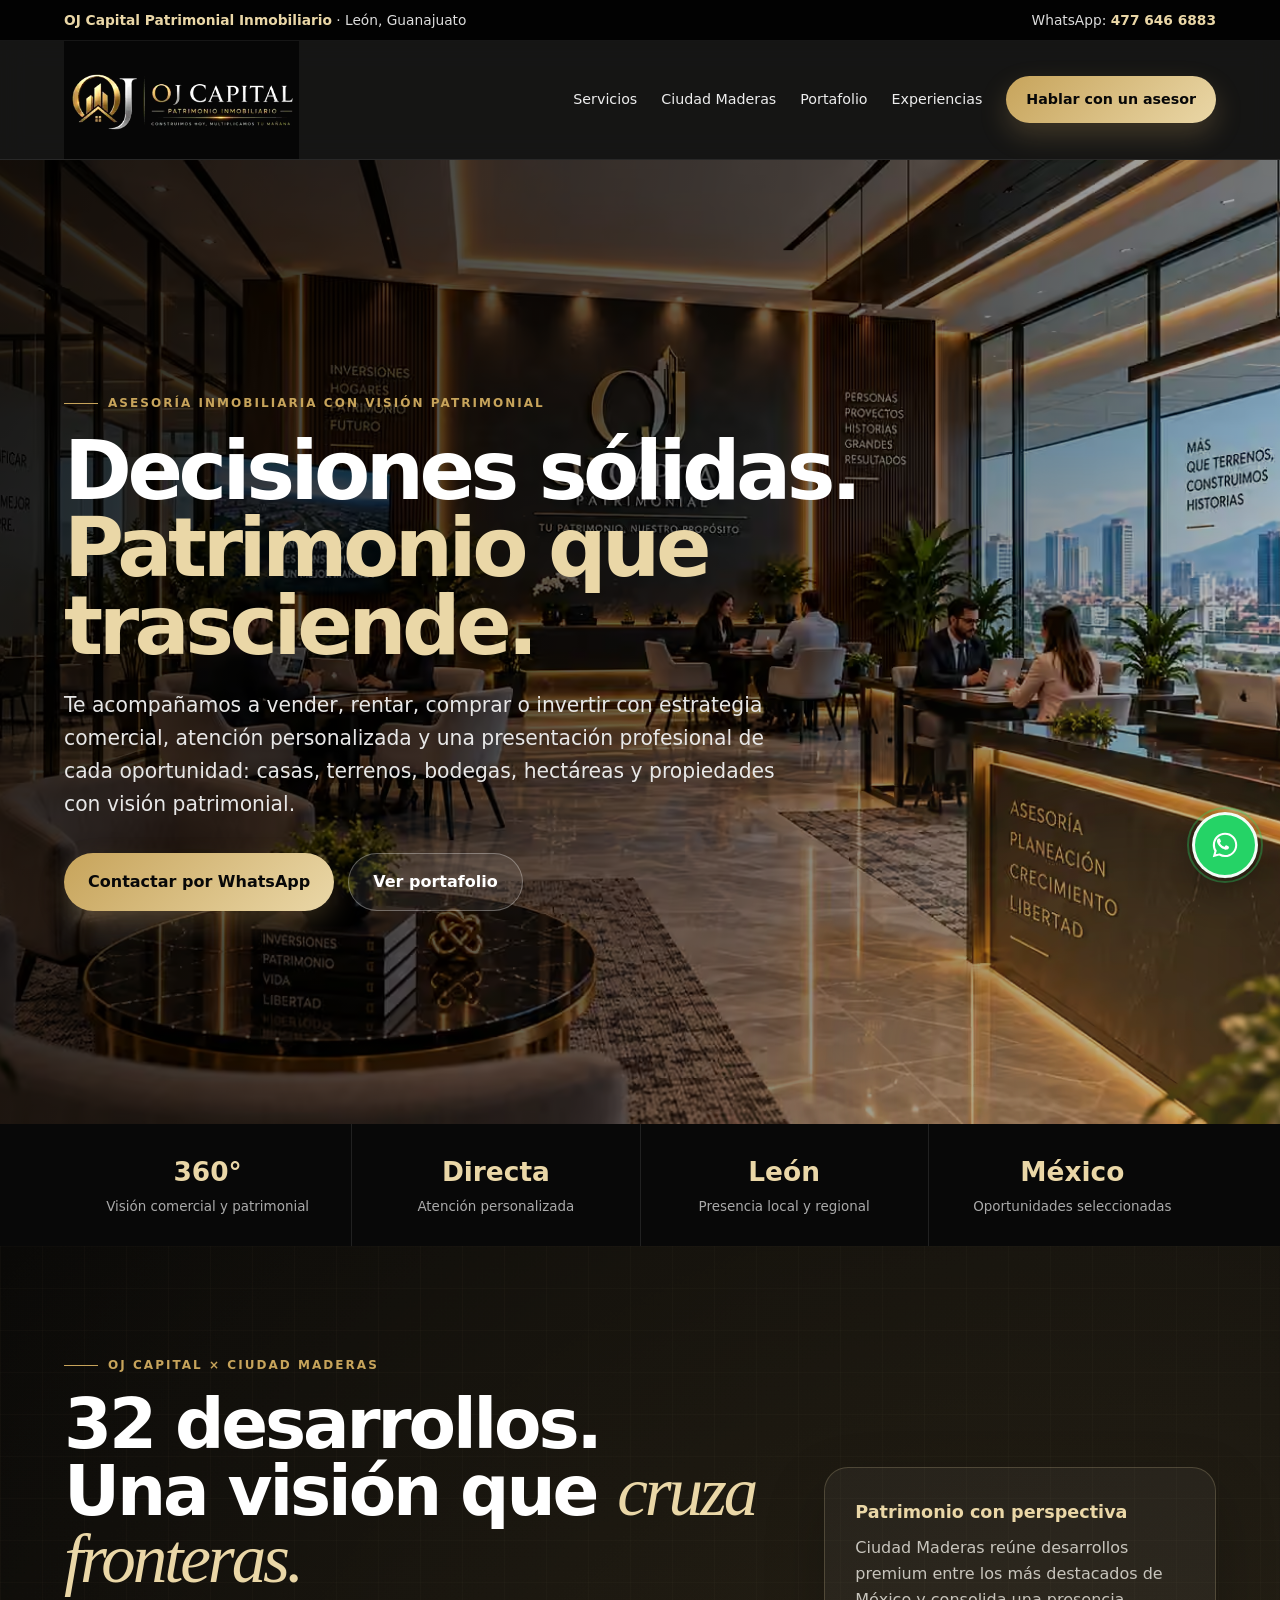
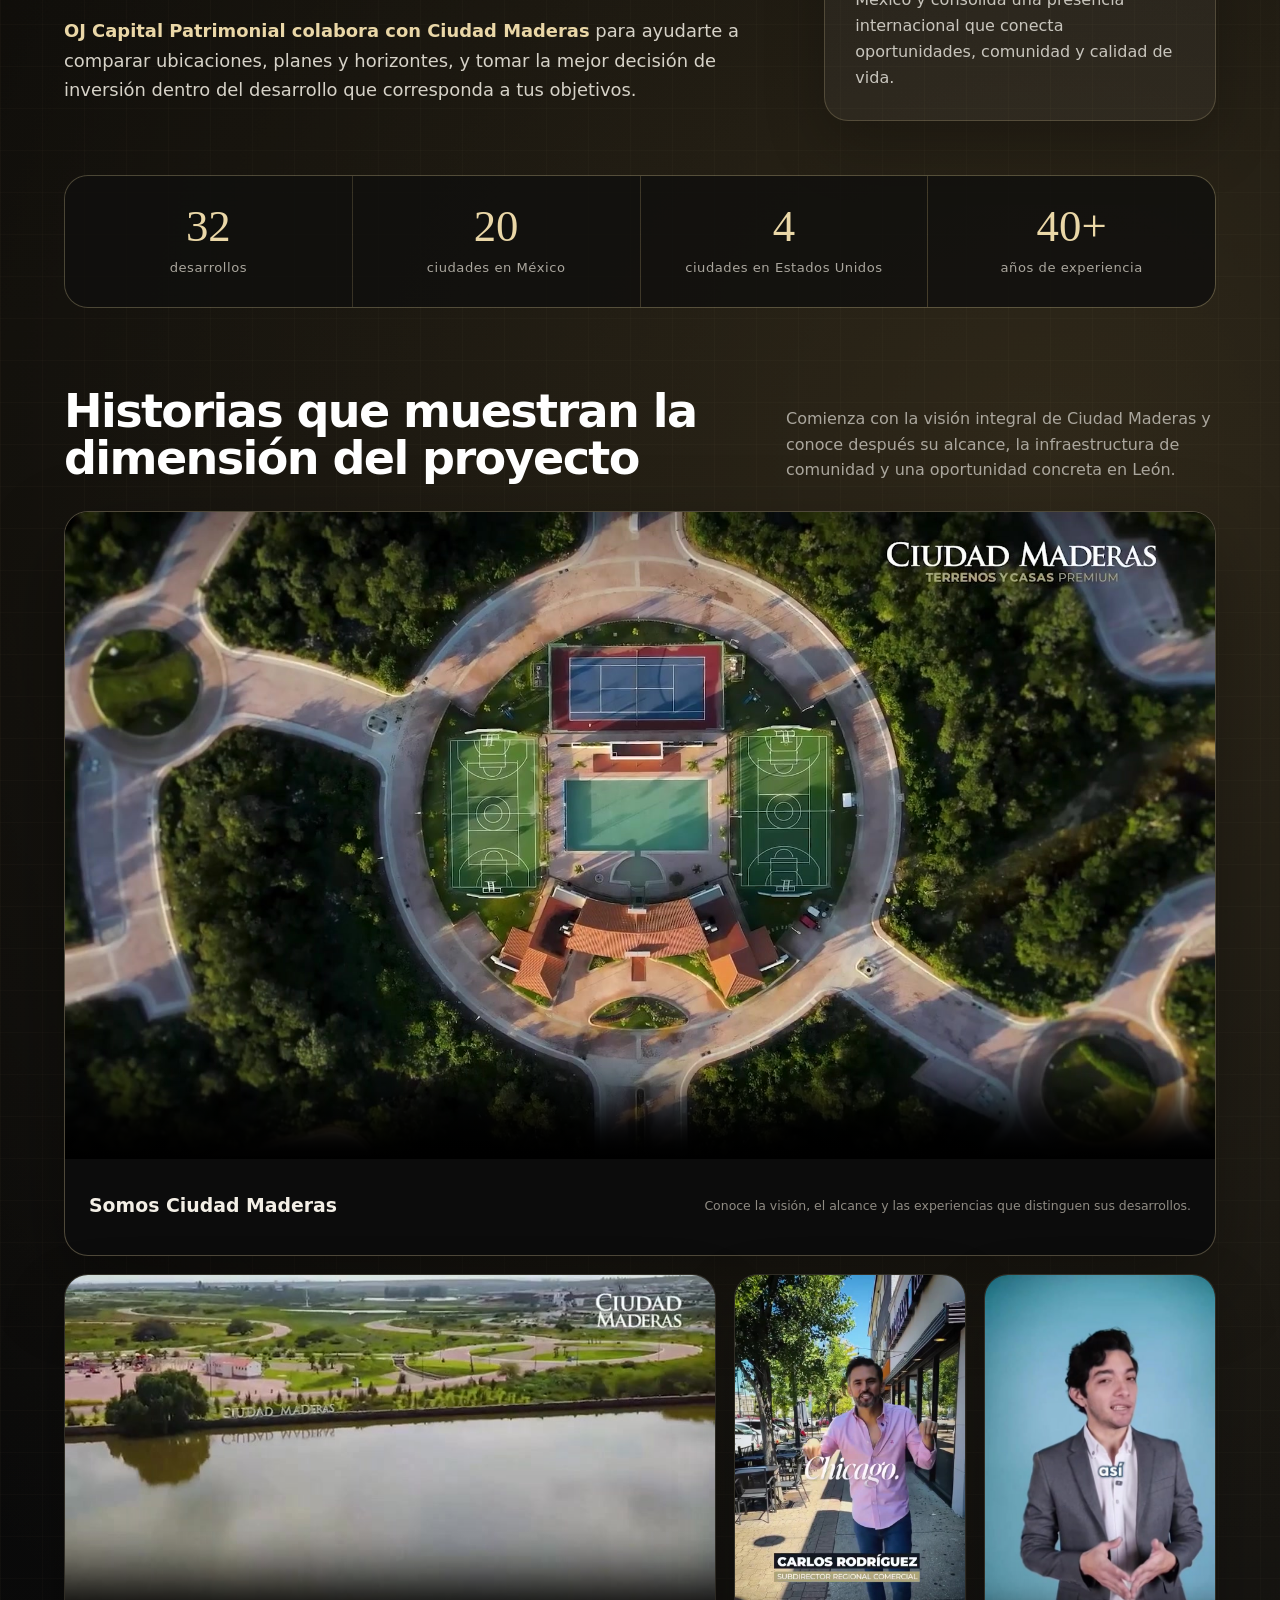
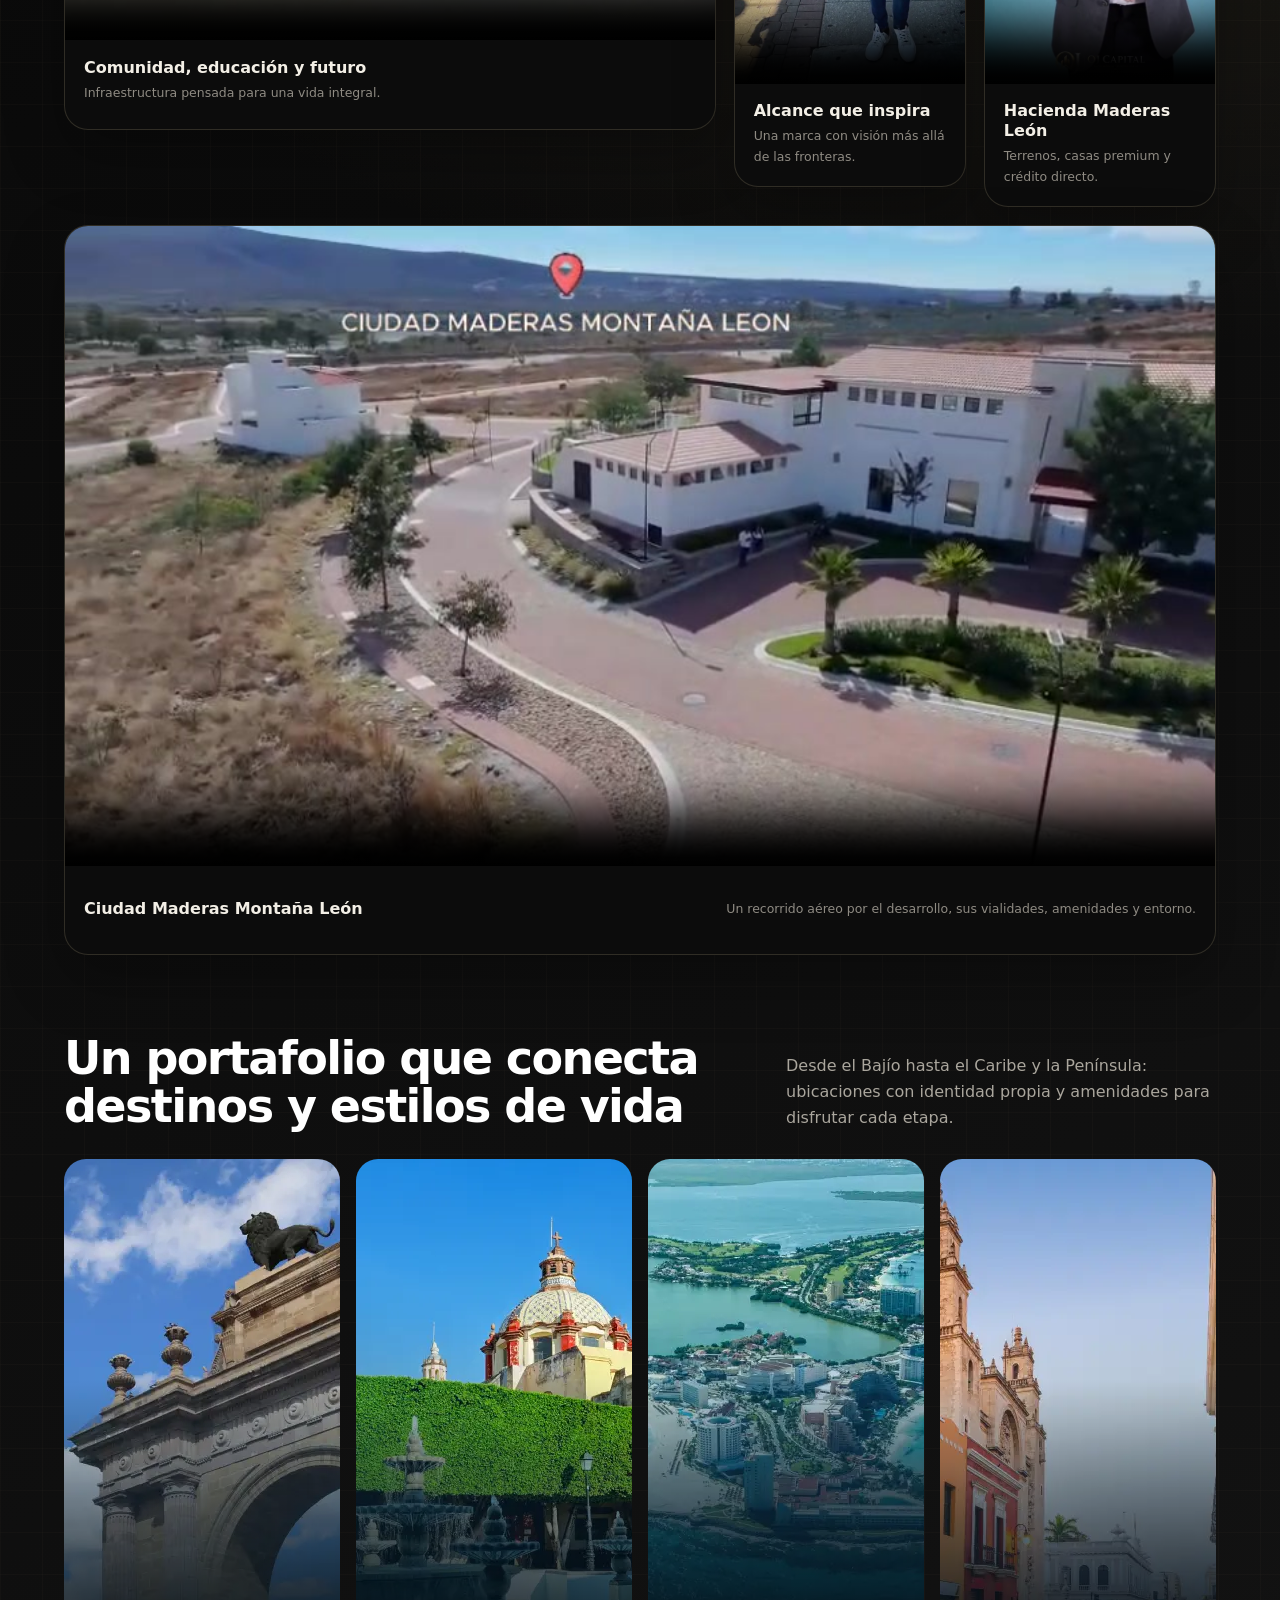
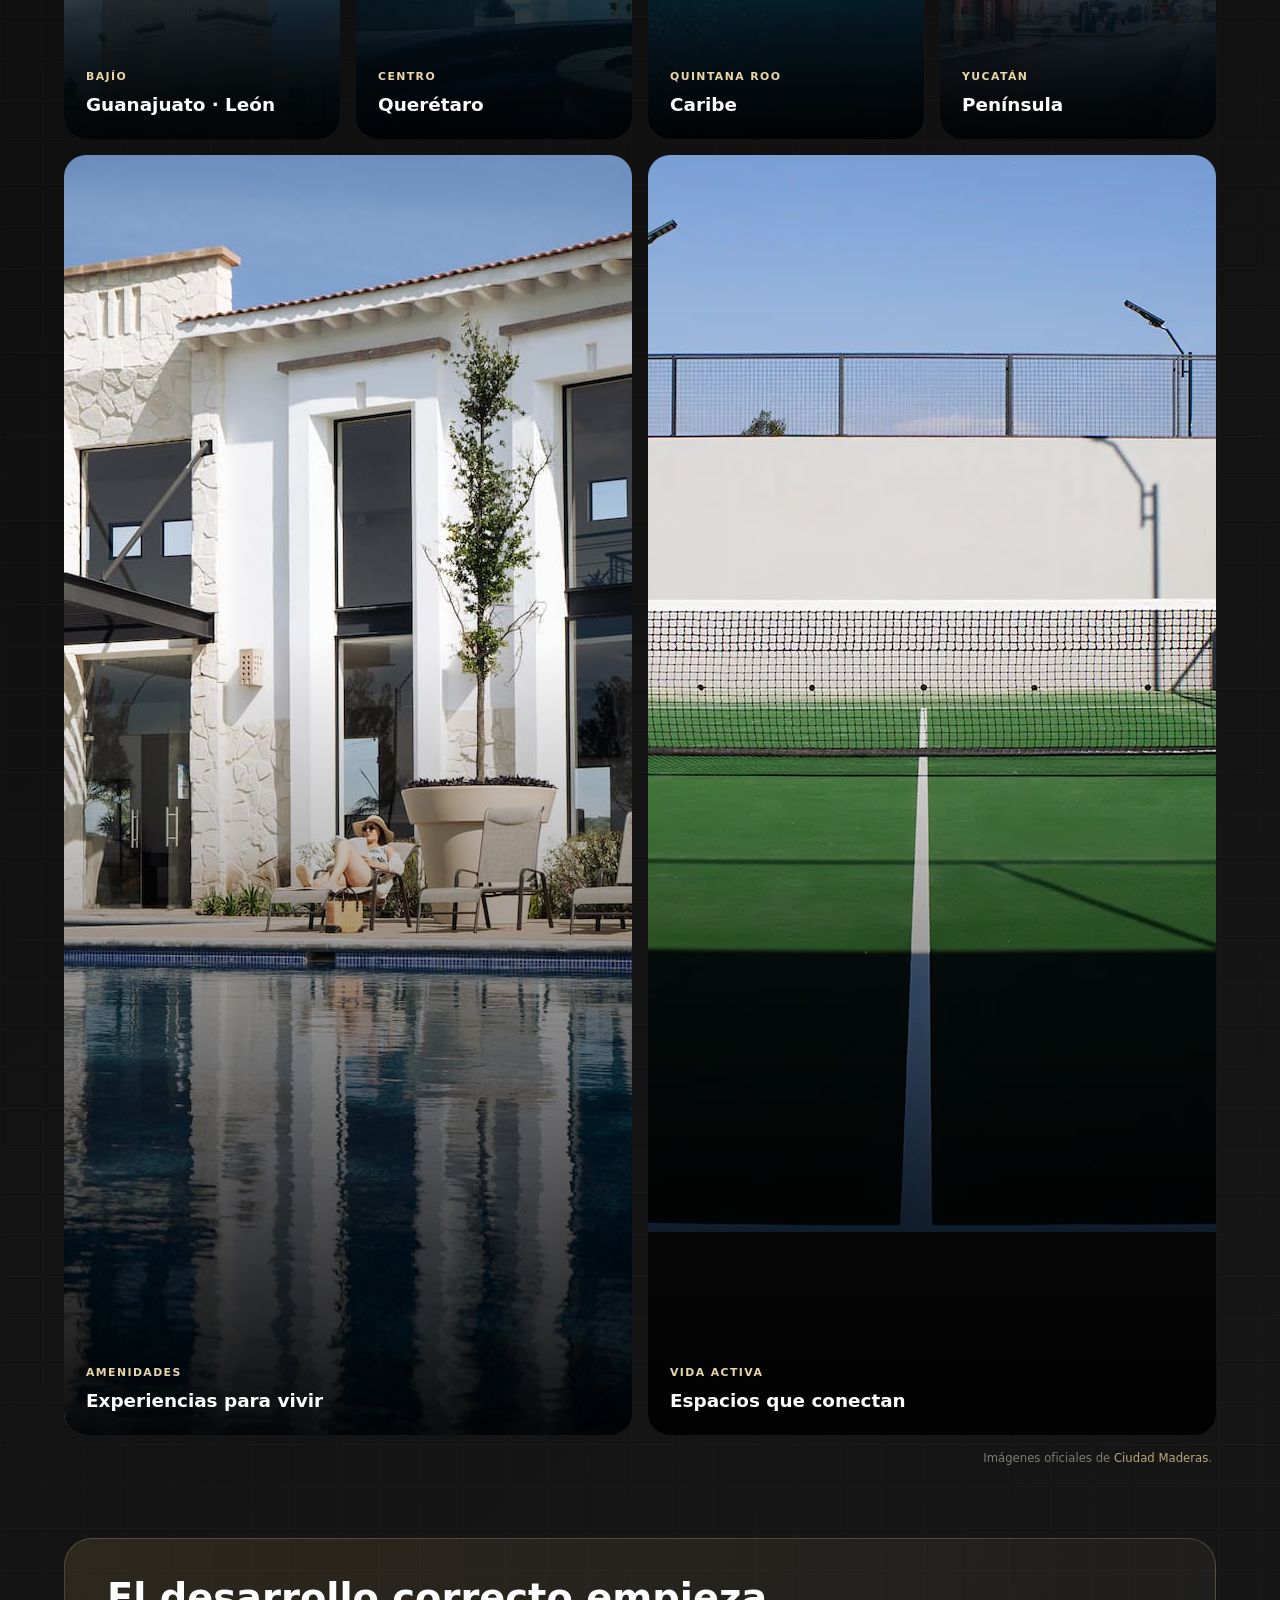
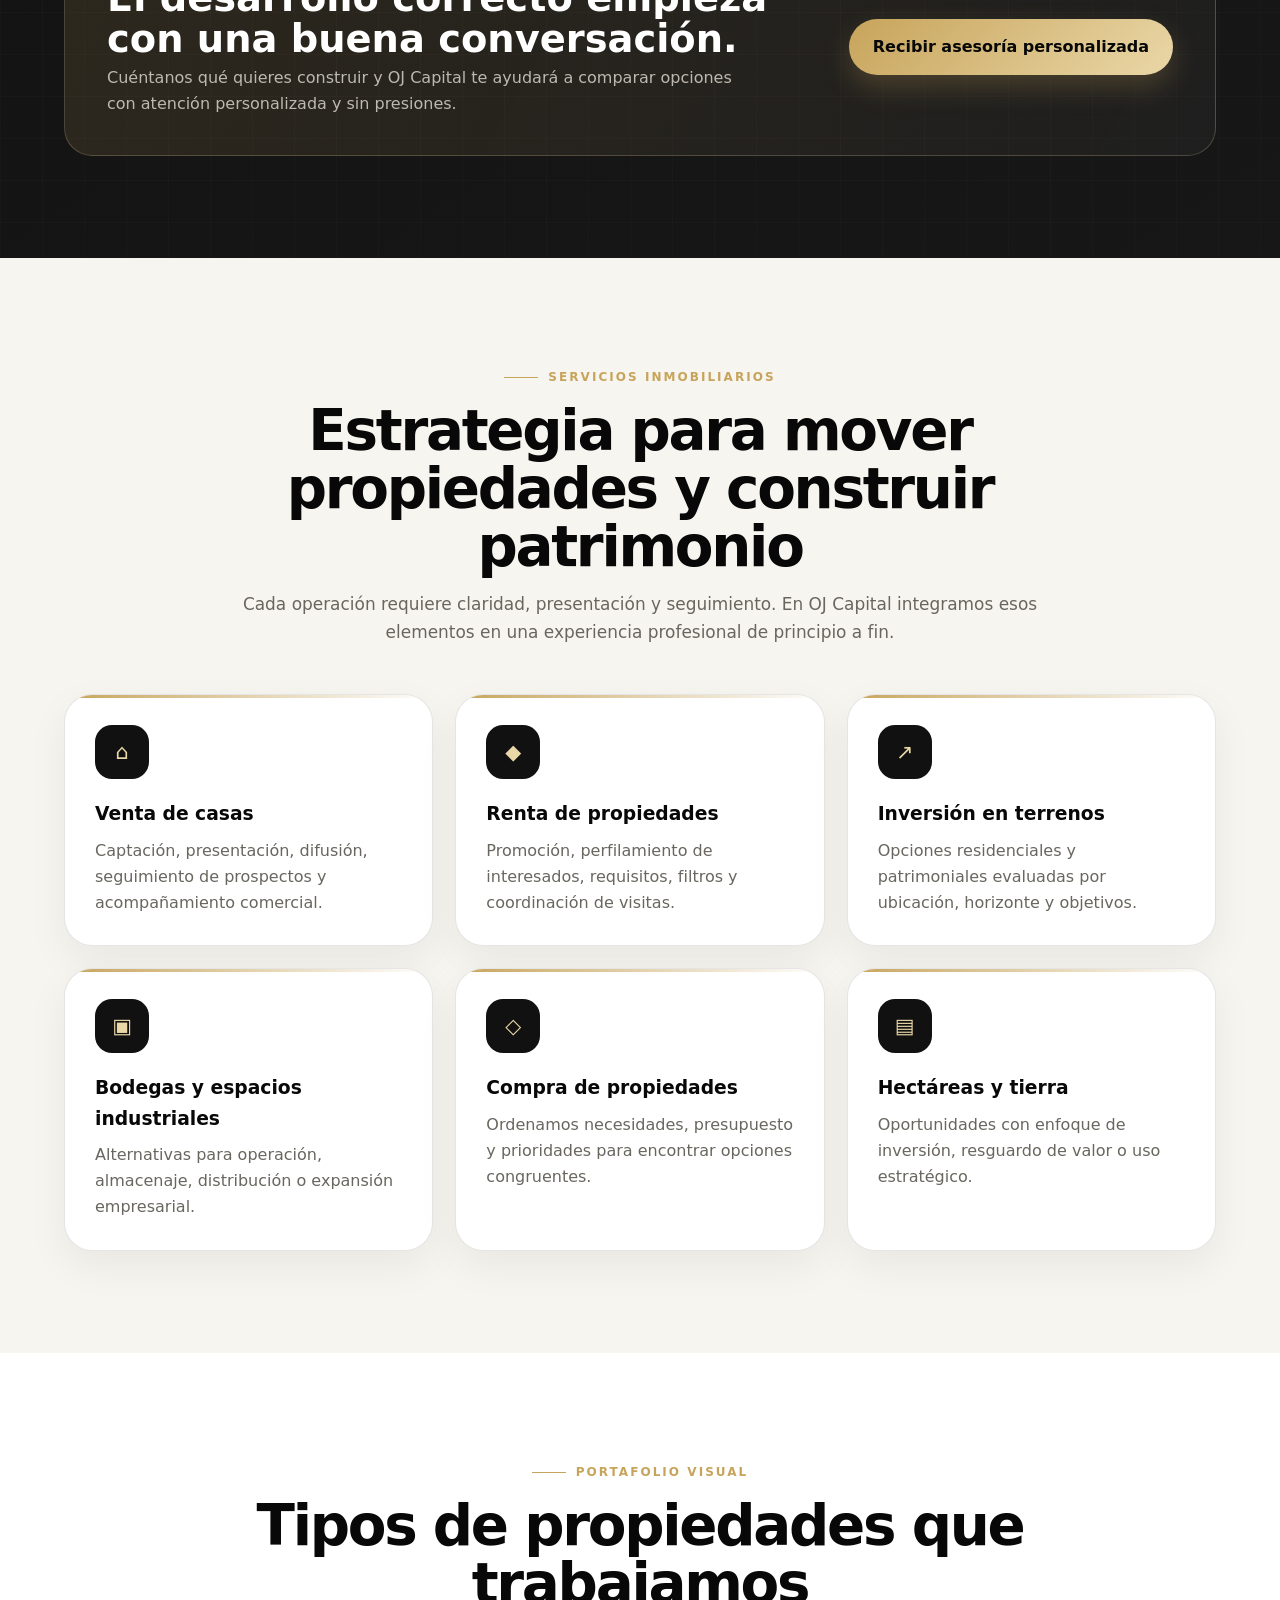
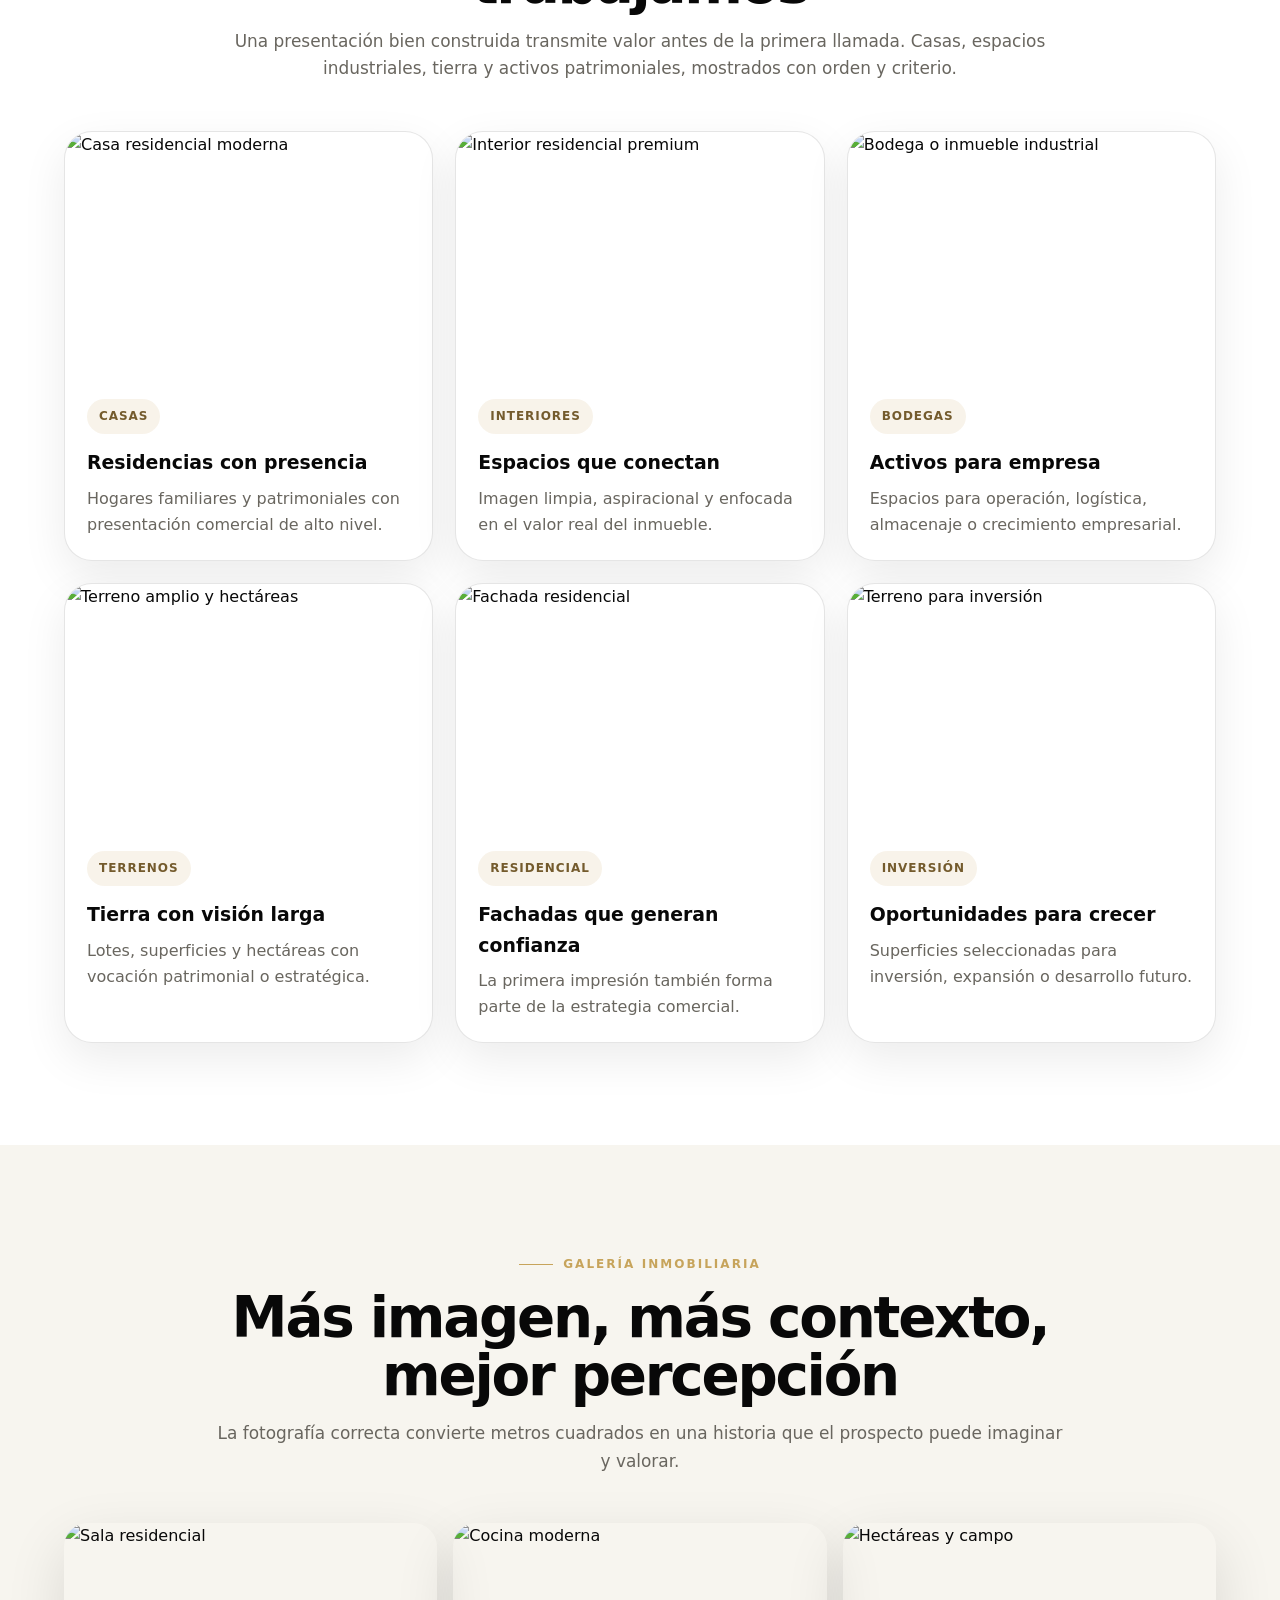
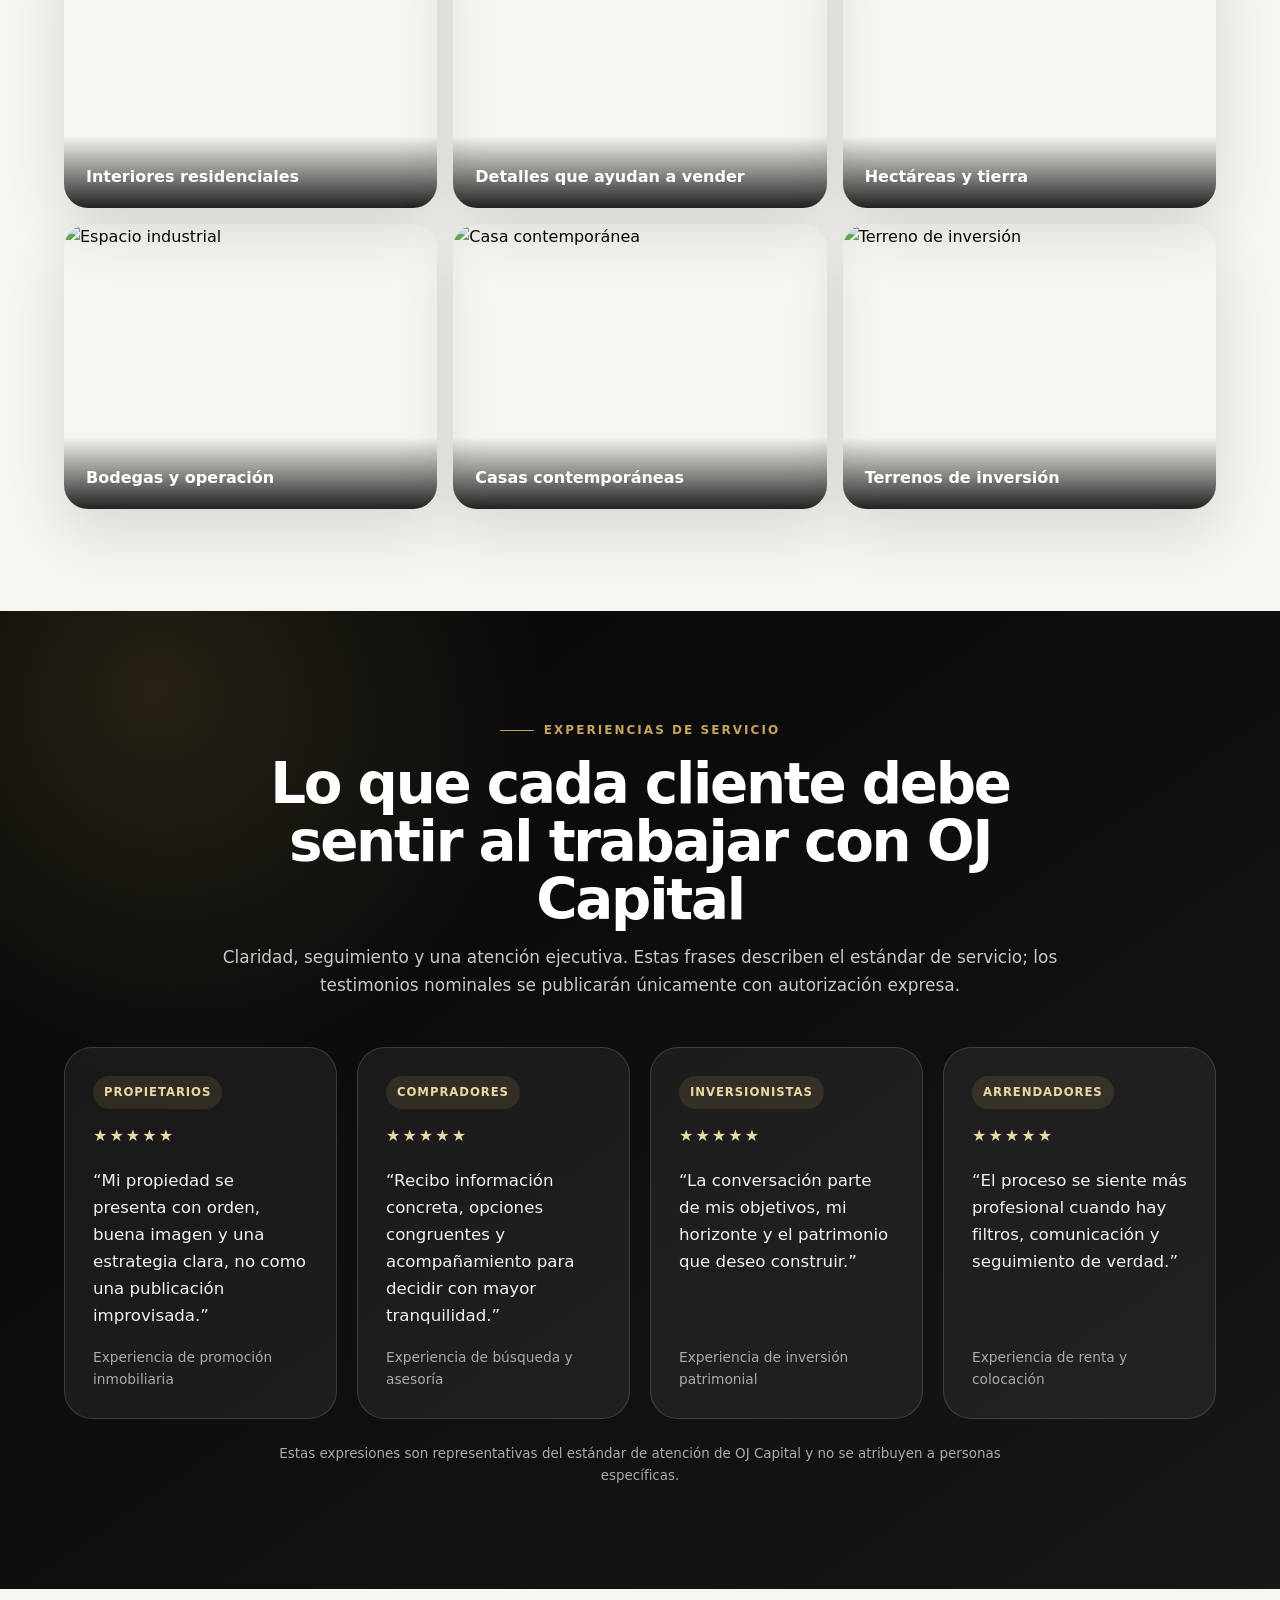
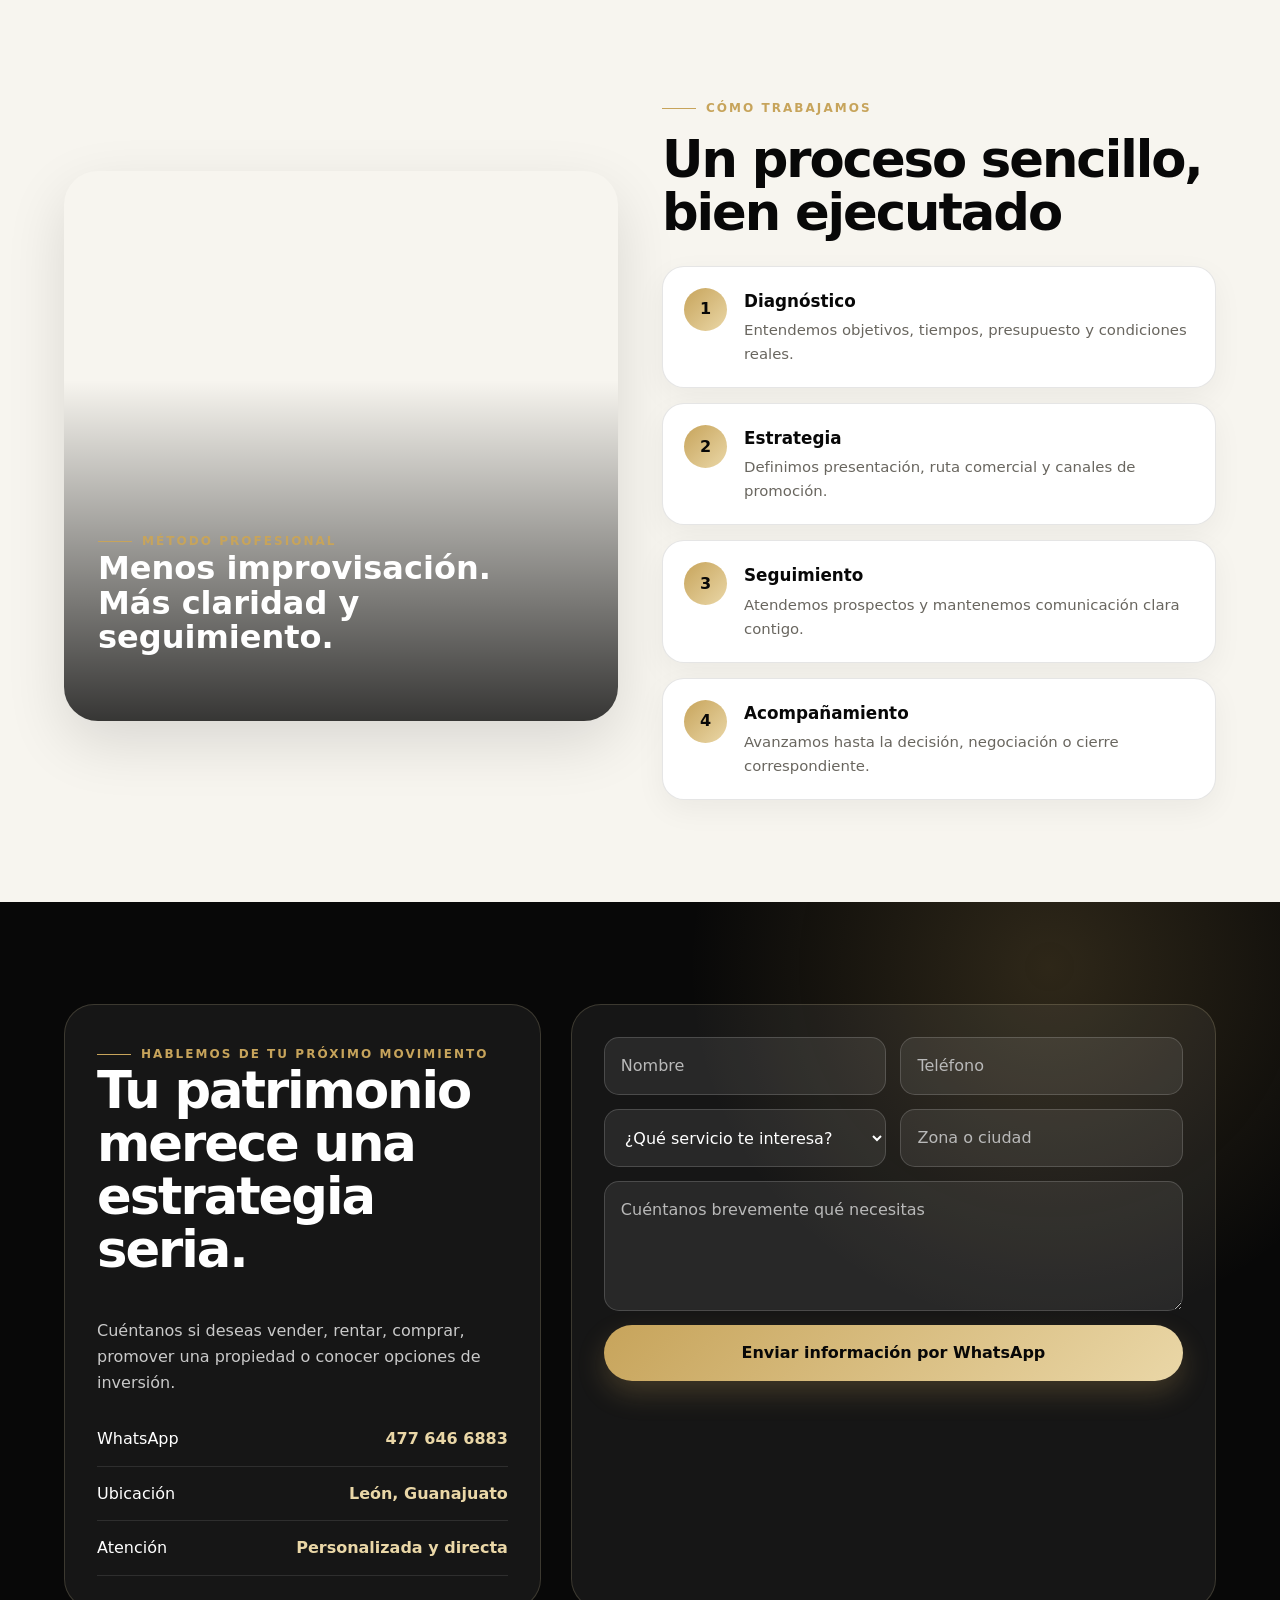
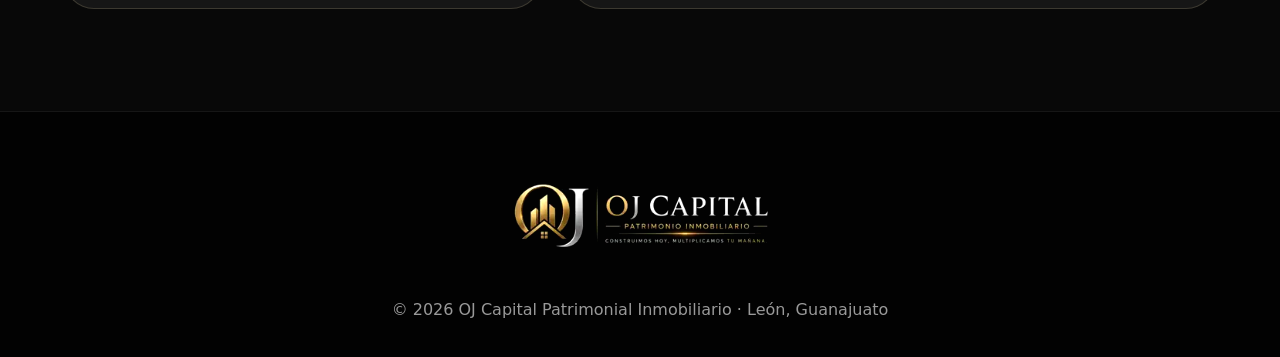
==== index.html @ bdc086bf "Actualiza miniatura de WhatsApp con lobby OJ Capital" ====
<!doctype html>
<html lang="es-MX">
  <head>
    <meta charset="utf-8" />
    <meta name="viewport" content="width=device-width,initial-scale=1" />
    <title>OJ Capital Patrimonial Inmobiliario | León, Guanajuato</title>
    <meta
      name="description"
      content="Asesoría inmobiliaria profesional para venta, renta, promoción e inversión en casas, terrenos, bodegas y hectáreas en León, Guanajuato y México."
    />
    <meta name="theme-color" content="#090909" />
    <meta name="robots" content="index,follow" />
    <link rel="canonical" href="https://www.ojcapitalpatrimonial.com/" />
    <meta property="og:title" content="OJ Capital Patrimonial Inmobiliario" />
    <meta
      property="og:description"
      content="Estrategia, confianza y acompañamiento para vender, rentar, comprar o invertir en bienes raíces."
    />
    <meta property="og:type" content="website" />
    <meta property="og:locale" content="es_MX" />
    <meta property="og:url" content="https://www.ojcapitalpatrimonial.com/" />
    <meta
      property="og:site_name"
      content="OJ Capital Patrimonial Inmobiliario"
    />
    <meta
      property="og:image"
      content="https://www.ojcapitalpatrimonial.com/assets/oj-capital-social-card-v3.jpg?v=3"
    />
    <meta
      property="og:image:secure_url"
      content="https://www.ojcapitalpatrimonial.com/assets/oj-capital-social-card-v3.jpg?v=3"
    />
    <meta property="og:image:type" content="image/jpeg" />
    <meta property="og:image:width" content="1200" />
    <meta property="og:image:height" content="630" />
    <meta property="og:image:alt" content="Lobby de OJ Capital Patrimonial" />
    <meta name="twitter:card" content="summary_large_image" />
    <meta name="twitter:title" content="OJ Capital Patrimonial Inmobiliario" />
    <meta
      name="twitter:description"
      content="Venta, renta e inversión inmobiliaria con visión patrimonial."
    />
    <meta
      name="twitter:image"
      content="https://www.ojcapitalpatrimonial.com/assets/oj-capital-social-card-v3.jpg?v=3"
    />
    <meta name="twitter:image:alt" content="Lobby de OJ Capital Patrimonial" />
    <style>
      :root {
        --black: #080808;
        --black2: #151515;
        --gold: #c7a45b;
        --gold2: #ead7a7;
        --paper: #f7f5ef;
        --white: #fff;
        --muted: #69665f;
        --line: rgba(8, 8, 8, 0.1);
        --shadow: 0 22px 60px rgba(0, 0, 0, 0.12);
      }
      * {
        box-sizing: border-box;
      }
      html {
        scroll-behavior: smooth;
      }
      body {
        margin: 0;
        font-family:
          Inter,
          ui-sans-serif,
          system-ui,
          -apple-system,
          BlinkMacSystemFont,
          "Segoe UI",
          sans-serif;
        color: var(--black);
        background: var(--paper);
        line-height: 1.62;
        -webkit-font-smoothing: antialiased;
      }
      a {
        text-decoration: none;
        color: inherit;
      }
      img,
      video {
        display: block;
        width: 100%;
      }
      button,
      input,
      select,
      textarea {
        font: inherit;
      }
      .container {
        width: min(1180px, 90%);
        margin: auto;
      }
      .eyebrow {
        display: inline-flex;
        align-items: center;
        gap: 10px;
        text-transform: uppercase;
        letter-spacing: 0.17em;
        font-size: 0.75rem;
        font-weight: 850;
        color: var(--gold);
      }
      .eyebrow:before {
        content: "";
        width: 34px;
        height: 1px;
        background: currentColor;
      }
      .topbar {
        background: #020202;
        color: #ddd;
        border-bottom: 1px solid rgba(255, 255, 255, 0.08);
        font-size: 0.86rem;
      }
      .topbar .container {
        min-height: 40px;
        display: flex;
        justify-content: space-between;
        align-items: center;
        gap: 20px;
      }
      .topbar strong {
        color: var(--gold2);
      }
      header {
        position: sticky;
        top: 0;
        z-index: 50;
        background: rgba(7, 7, 7, 0.94);
        backdrop-filter: blur(14px);
        border-bottom: 1px solid rgba(255, 255, 255, 0.08);
      }
      .nav {
        min-height: 78px;
        display: flex;
        align-items: center;
        justify-content: space-between;
        gap: 24px;
      }
      .logo-wrap {
        width: 235px;
        display: flex;
        align-items: center;
      }
      .brand-logo {
        mix-blend-mode: screen;
        filter: brightness(1.08) contrast(1.08);
      }
      nav {
        display: flex;
        align-items: center;
        gap: 24px;
        color: #eee;
        font-size: 0.89rem;
      }
      nav a:hover {
        color: var(--gold2);
      }
      .nav-cta,
      .btn-primary {
        background: linear-gradient(135deg, var(--gold), var(--gold2));
        color: #080808;
        font-weight: 850;
        border-radius: 999px;
        padding: 12px 20px;
        box-shadow: 0 12px 28px rgba(199, 164, 91, 0.24);
      }
      .hero {
        color: #fff;
        position: relative;
        overflow: hidden;
        background-image:
          linear-gradient(
            105deg,
            rgba(0, 0, 0, 0.86),
            rgba(0, 0, 0, 0.58) 52%,
            rgba(0, 0, 0, 0.14)
          ),
          url("assets/oj-capital-lobby-hq.avif");
        background-position: center 42%;
        background-repeat: no-repeat;
        background-size: cover;
        image-rendering: auto;
      }
      .hero:after {
        content: "";
        position: absolute;
        right: -160px;
        bottom: -250px;
        width: 600px;
        height: 600px;
        border-radius: 50%;
        background: rgba(199, 164, 91, 0.18);
        filter: blur(100px);
      }
      .hero-grid {
        min-height: 760px;
        padding: 96px 0 82px;
        display: grid;
        grid-template-columns: minmax(0, 1fr);
        gap: 0;
        align-items: center;
        position: relative;
        z-index: 1;
      }
      .hero-copy {
        max-width: 820px;
      }
      h1,
      h2,
      h3,
      p {
        margin-top: 0;
      }
      h1 {
        margin: 18px 0 24px;
        max-width: 820px;
        font-size: clamp(3.1rem, 6.4vw, 6.15rem);
        line-height: 0.95;
        letter-spacing: -0.055em;
        font-weight: 850;
      }
      h1 span {
        color: var(--gold2);
      }
      .hero-copy > p {
        max-width: 720px;
        font-size: clamp(1.05rem, 1.7vw, 1.27rem);
        color: #e7e7e7;
      }
      .actions {
        display: flex;
        flex-wrap: wrap;
        gap: 14px;
        margin-top: 32px;
      }
      .btn {
        min-height: 54px;
        display: inline-flex;
        align-items: center;
        justify-content: center;
        padding: 15px 24px;
        border-radius: 999px;
        font-weight: 820;
      }
      .btn-secondary {
        border: 1px solid rgba(255, 255, 255, 0.3);
        background: rgba(255, 255, 255, 0.07);
        color: #fff;
      }
      .metrics {
        background: #080808;
        color: #fff;
      }
      .metrics-grid {
        display: grid;
        grid-template-columns: repeat(4, 1fr);
        gap: 1px;
        background: rgba(255, 255, 255, 0.1);
      }
      .metric {
        background: #080808;
        padding: 27px 18px;
        text-align: center;
      }
      .metric strong {
        display: block;
        color: var(--gold2);
        font-size: 1.65rem;
      }
      .metric span {
        color: #aaa;
        font-size: 0.84rem;
      }
      section {
        padding: 102px 0;
        scroll-margin-top: 118px;
      }
      .alliance {
        color: #fff;
        position: relative;
        overflow: hidden;
        background: radial-gradient(
            circle at 82% 15%,
            rgba(199, 164, 91, 0.2),
            transparent 32%
          ),
          linear-gradient(145deg, #050505, #171717);
      }
      .alliance:before {
        content: "";
        position: absolute;
        inset: 0;
        opacity: 0.16;
        pointer-events: none;
        background-image: linear-gradient(
            rgba(234, 215, 167, 0.14) 1px,
            transparent 1px
          ),
          linear-gradient(90deg, rgba(234, 215, 167, 0.14) 1px, transparent 1px);
        background-size: 42px 42px;
      }
      .alliance .container {
        position: relative;
        z-index: 1;
      }
      .alliance-intro {
        display: grid;
        grid-template-columns: minmax(0, 1.28fr) minmax(280px, 0.72fr);
        gap: 64px;
        align-items: end;
      }
      .alliance-intro h2 {
        max-width: 820px;
        margin: 16px 0 24px;
        font-size: clamp(2.65rem, 5.4vw, 5.4rem);
        line-height: 0.96;
        letter-spacing: -0.045em;
      }
      .alliance-intro h2 em {
        color: var(--gold2);
        font-family: Georgia, "Times New Roman", serif;
        font-weight: 500;
      }
      .alliance-lead {
        max-width: 760px;
        color: #d6d2c8;
        font-size: 1.12rem;
      }
      .alliance-lead strong {
        color: var(--gold2);
      }
      .alliance-note {
        padding: 30px;
        border: 1px solid rgba(234, 215, 167, 0.2);
        border-radius: 24px;
        background: rgba(255, 255, 255, 0.045);
        box-shadow: 0 24px 60px rgba(0, 0, 0, 0.24);
      }
      .alliance-note strong {
        display: block;
        margin-bottom: 9px;
        color: var(--gold2);
        font-size: 1.1rem;
      }
      .alliance-note p {
        margin: 0;
        color: #c8c5bd;
      }
      .alliance-stats {
        display: grid;
        grid-template-columns: repeat(4, 1fr);
        gap: 1px;
        margin-top: 54px;
        overflow: hidden;
        border: 1px solid rgba(234, 215, 167, 0.14);
        border-radius: 24px;
        background: rgba(234, 215, 167, 0.14);
      }
      .alliance-stat {
        padding: 28px 22px;
        background: rgba(8, 8, 8, 0.8);
        text-align: center;
      }
      .alliance-stat strong {
        display: block;
        color: var(--gold2);
        font-family: Georgia, "Times New Roman", serif;
        font-size: clamp(2rem, 3.5vw, 3.3rem);
        font-weight: 500;
        line-height: 1;
      }
      .alliance-stat span {
        display: block;
        margin-top: 8px;
        color: #aaa69d;
        font-size: 0.82rem;
        letter-spacing: 0.04em;
      }
      .alliance-subhead {
        display: flex;
        justify-content: space-between;
        align-items: end;
        gap: 34px;
        margin: 80px 0 28px;
      }
      .alliance-subhead h3 {
        max-width: 680px;
        margin: 0;
        font-size: clamp(1.9rem, 3.6vw, 3.3rem);
        line-height: 1.04;
        letter-spacing: -0.035em;
      }
      .alliance-subhead p {
        max-width: 430px;
        margin: 0;
        color: #aaa69d;
      }
      .alliance-media-grid {
        display: grid;
        grid-template-columns: minmax(0, 1.46fr) minmax(180px, 0.52fr) minmax(
            180px,
            0.52fr
          );
        gap: 18px;
        align-items: start;
      }
      .alliance-media.alliance-media--principal {
        margin-bottom: 18px;
        border-color: rgba(234, 215, 167, 0.3);
        box-shadow: 0 32px 80px rgba(0, 0, 0, 0.36);
      }
      .alliance-media {
        margin: 0;
        overflow: hidden;
        border: 1px solid rgba(234, 215, 167, 0.16);
        border-radius: 24px;
        background: #0c0c0c;
        box-shadow: 0 25px 60px rgba(0, 0, 0, 0.28);
      }
      .alliance-media video {
        aspect-ratio: 9 / 16;
        max-height: 610px;
        object-fit: cover;
        background: #000;
      }
      .alliance-media--wide video {
        aspect-ratio: 16 / 9;
      }
      .alliance-media--panorama {
        grid-column: 1 / -1;
      }
      .alliance-media.alliance-media--panorama video {
        aspect-ratio: 16 / 9;
        max-height: 640px;
      }
      .alliance-media.alliance-media--panorama figcaption {
        display: flex;
        justify-content: space-between;
        align-items: center;
        gap: 24px;
      }
      .alliance-media.alliance-media--panorama figcaption span {
        max-width: 560px;
        margin-top: 0;
        text-align: right;
      }
      .alliance-media.alliance-media--principal video {
        aspect-ratio: 16 / 9;
        max-height: none;
      }
      .alliance-media.alliance-media--principal figcaption {
        display: flex;
        justify-content: space-between;
        align-items: center;
        gap: 24px;
        min-height: 96px;
        padding: 20px 24px 22px;
      }
      .alliance-media.alliance-media--principal figcaption strong {
        font-size: 1.18rem;
      }
      .alliance-media.alliance-media--principal figcaption span {
        max-width: 520px;
        margin-top: 0;
        text-align: right;
      }
      .alliance-media figcaption {
        min-height: 88px;
        padding: 17px 19px 19px;
      }
      .alliance-media figcaption strong {
        display: block;
        color: #f3efe6;
        line-height: 1.25;
      }
      .alliance-media figcaption span {
        display: block;
        margin-top: 5px;
        color: #8f8b83;
        font-size: 0.78rem;
      }
      .destination-grid {
        display: grid;
        grid-template-columns: repeat(4, 1fr);
        gap: 16px;
      }
      .destination-card,
      .amenity-card {
        position: relative;
        margin: 0;
        overflow: hidden;
        border-radius: 22px;
        background: #131313;
      }
      .destination-card img {
        aspect-ratio: 4 / 5;
        object-fit: cover;
      }
      .destination-card:after,
      .amenity-card:after {
        content: "";
        position: absolute;
        inset: 38% 0 0;
        background: linear-gradient(transparent, rgba(0, 0, 0, 0.92));
      }
      .destination-card figcaption,
      .amenity-card figcaption {
        position: absolute;
        z-index: 1;
        right: 22px;
        bottom: 19px;
        left: 22px;
      }
      .destination-card small,
      .amenity-card small {
        display: block;
        color: var(--gold2);
        font-size: 0.68rem;
        font-weight: 800;
        letter-spacing: 0.13em;
        text-transform: uppercase;
      }
      .destination-card strong,
      .amenity-card strong {
        display: block;
        margin-top: 4px;
        color: #fff;
        font-size: 1.15rem;
      }
      .amenities-grid {
        display: grid;
        grid-template-columns: repeat(2, 1fr);
        gap: 16px;
        margin-top: 16px;
      }
      .amenity-card img {
        aspect-ratio: 16 / 7;
        object-fit: cover;
      }
      .alliance-source {
        margin: 14px 4px 0;
        color: #7f7b73;
        font-size: 0.73rem;
        text-align: right;
      }
      .alliance-source a {
        color: #b9a877;
      }
      .alliance-cta {
        display: flex;
        justify-content: space-between;
        align-items: center;
        gap: 42px;
        margin-top: 70px;
        padding: 38px 42px;
        border: 1px solid rgba(234, 215, 167, 0.22);
        border-radius: 28px;
        background: linear-gradient(
          120deg,
          rgba(199, 164, 91, 0.14),
          rgba(255, 255, 255, 0.035)
        );
      }
      .alliance-cta h3 {
        margin: 0 0 6px;
        font-size: clamp(1.65rem, 3vw, 2.65rem);
        line-height: 1.08;
      }
      .alliance-cta p {
        max-width: 650px;
        margin: 0;
        color: #bdb9b0;
      }
      .alliance-cta .btn {
        flex: 0 0 auto;
      }
      .section-head {
        max-width: 860px;
        margin: 0 auto 48px;
        text-align: center;
      }
      .section-head h2 {
        margin: 15px 0;
        font-size: clamp(2.2rem, 4.4vw, 4.1rem);
        line-height: 1.03;
        letter-spacing: -0.04em;
      }
      .section-head p {
        color: var(--muted);
        font-size: 1.06rem;
      }
      .cards {
        display: grid;
        grid-template-columns: repeat(3, 1fr);
        gap: 22px;
      }
      .card {
        background: #fff;
        border: 1px solid var(--line);
        border-radius: 28px;
        padding: 30px;
        box-shadow: 0 15px 42px rgba(0, 0, 0, 0.06);
        position: relative;
        overflow: hidden;
      }
      .card:before {
        content: "";
        position: absolute;
        left: 0;
        top: 0;
        width: 100%;
        height: 3px;
        background: linear-gradient(90deg, var(--gold), transparent);
      }
      .ico {
        width: 54px;
        height: 54px;
        border-radius: 17px;
        display: grid;
        place-items: center;
        background: #111;
        color: var(--gold2);
        font-size: 1.3rem;
        margin-bottom: 20px;
      }
      .card h3 {
        margin-bottom: 8px;
      }
      .card p {
        color: var(--muted);
        margin-bottom: 0;
      }
      .portfolio {
        background: #fff;
      }
      .property-grid {
        display: grid;
        grid-template-columns: repeat(3, 1fr);
        gap: 22px;
      }
      .property {
        overflow: hidden;
        border-radius: 28px;
        background: #fff;
        border: 1px solid var(--line);
        box-shadow: 0 16px 45px rgba(0, 0, 0, 0.08);
      }
      .property img {
        height: 245px;
        object-fit: cover;
      }
      .property-body {
        padding: 22px;
      }
      .tag {
        display: inline-flex;
        padding: 8px 12px;
        border-radius: 999px;
        background: rgba(199, 164, 91, 0.13);
        color: #745b2d;
        font-size: 0.75rem;
        text-transform: uppercase;
        letter-spacing: 0.08em;
        font-weight: 850;
      }
      .property h3 {
        margin: 13px 0 8px;
        font-size: 1.18rem;
      }
      .property p {
        color: var(--muted);
        margin-bottom: 0;
      }
      .gallery-grid {
        display: grid;
        grid-template-columns: repeat(3, 1fr);
        gap: 16px;
      }
      .gallery-grid figure {
        margin: 0;
        overflow: hidden;
        border-radius: 24px;
        position: relative;
        min-height: 285px;
        box-shadow: var(--shadow);
      }
      .gallery-grid img {
        height: 100%;
        min-height: 285px;
        object-fit: cover;
        transition: 0.35s ease;
      }
      .gallery-grid figure:hover img {
        transform: scale(1.035);
      }
      .gallery-grid figcaption {
        position: absolute;
        inset: auto 0 0;
        padding: 28px 22px 18px;
        color: #fff;
        background: linear-gradient(transparent, rgba(0, 0, 0, 0.86));
        font-weight: 800;
      }
      .dark {
        color: #fff;
        background: radial-gradient(
            circle at 12% 8%,
            rgba(199, 164, 91, 0.16),
            transparent 27%
          ),
          linear-gradient(145deg, #060606, #171717);
      }
      .dark .section-head p {
        color: #c8c8c8;
      }
      .testimonials {
        display: grid;
        grid-template-columns: repeat(4, 1fr);
        gap: 20px;
      }
      .testimonial {
        min-height: 300px;
        padding: 28px;
        border-radius: 28px;
        background: rgba(255, 255, 255, 0.06);
        border: 1px solid rgba(234, 215, 167, 0.18);
        display: flex;
        flex-direction: column;
        justify-content: space-between;
      }
      .role {
        display: inline-flex;
        width: max-content;
        padding: 7px 11px;
        border-radius: 999px;
        background: rgba(199, 164, 91, 0.14);
        color: var(--gold2);
        font-size: 0.73rem;
        text-transform: uppercase;
        letter-spacing: 0.08em;
        font-weight: 850;
      }
      .stars {
        margin-top: 14px;
        color: var(--gold2);
        letter-spacing: 0.13em;
      }
      .testimonial blockquote {
        margin: 19px 0 16px;
        font-size: 1.04rem;
        line-height: 1.62;
        color: #f1f1f1;
      }
      .testimonial footer {
        color: #aaa;
        font-size: 0.86rem;
      }
      .note {
        text-align: center;
        color: #aaa;
        font-size: 0.84rem;
        margin: 24px auto 0;
        max-width: 760px;
      }
      .split {
        display: grid;
        grid-template-columns: 1fr 1fr;
        gap: 44px;
        align-items: center;
      }
      .image-panel {
        min-height: 550px;
        border-radius: 34px;
        background:
          linear-gradient(180deg, transparent 38%, rgba(0, 0, 0, 0.78)),
          url("https://images.unsplash.com/photo-1564013799919-ab600027ffc6?auto=format&fit=crop&w=1300&q=88")
            center/cover;
        box-shadow: var(--shadow);
        display: flex;
        align-items: flex-end;
        padding: 34px;
        color: #fff;
      }
      .image-panel h3 {
        font-size: 2rem;
        line-height: 1.08;
      }
      .steps {
        display: grid;
        gap: 15px;
      }
      .step {
        display: flex;
        gap: 17px;
        background: #fff;
        border: 1px solid var(--line);
        border-radius: 22px;
        padding: 21px;
        box-shadow: 0 10px 30px rgba(0, 0, 0, 0.05);
      }
      .step-num {
        width: 43px;
        height: 43px;
        flex: 0 0 43px;
        border-radius: 50%;
        display: grid;
        place-items: center;
        background: linear-gradient(135deg, var(--gold), var(--gold2));
        font-weight: 900;
      }
      .step h3 {
        margin-bottom: 3px;
        font-size: 1.05rem;
      }
      .step p {
        margin-bottom: 0;
        color: var(--muted);
        font-size: 0.93rem;
      }
      .contact {
        color: #fff;
        background: radial-gradient(
            circle at 82% 8%,
            rgba(199, 164, 91, 0.2),
            transparent 28%
          ),
          #080808;
      }
      .contact-grid {
        display: grid;
        grid-template-columns: 0.85fr 1.15fr;
        gap: 30px;
      }
      .contact-copy,
      .form-card {
        padding: 32px;
        border-radius: 30px;
        background: rgba(255, 255, 255, 0.06);
        border: 1px solid rgba(234, 215, 167, 0.18);
      }
      .contact-copy h2 {
        font-size: clamp(2.25rem, 4vw, 3.9rem);
        line-height: 1.03;
        letter-spacing: -0.04em;
      }
      .contact-copy p {
        color: #c9c9c9;
      }
      .line {
        display: flex;
        justify-content: space-between;
        gap: 12px;
        padding: 14px 0;
        border-bottom: 1px solid rgba(255, 255, 255, 0.1);
      }
      .line strong {
        color: var(--gold2);
      }
      .form-grid {
        display: grid;
        grid-template-columns: 1fr 1fr;
        gap: 14px;
      }
      input,
      select,
      textarea {
        width: 100%;
        border: 1px solid rgba(255, 255, 255, 0.16);
        border-radius: 15px;
        padding: 15px 16px;
        background: rgba(255, 255, 255, 0.08);
        color: #fff;
        outline: none;
      }
      input:focus,
      select:focus,
      textarea:focus {
        border-color: var(--gold);
      }
      input::placeholder,
      textarea::placeholder {
        color: #b9b9b9;
      }
      select option {
        color: #111;
      }
      textarea {
        min-height: 130px;
        resize: vertical;
      }
      .full {
        grid-column: 1/-1;
      }
      .form-card button {
        border: 0;
        width: 100%;
        cursor: pointer;
      }
      .site-footer {
        padding: 34px 0;
        background: #020202;
        color: #999;
        text-align: center;
        border-top: 1px solid rgba(255, 255, 255, 0.08);
      }
      .site-footer .logo-wrap {
        width: 270px;
        margin: 0 auto 16px;
      }
      .floating-wa {
        position: fixed;
        right: 22px;
        bottom: 22px;
        z-index: 80;
        width: 66px;
        height: 66px;
        border-radius: 50%;
        display: grid;
        place-items: center;
        color: #fff;
        background: #25d366;
        box-shadow: 0 16px 36px rgba(0, 0, 0, 0.31);
        border: 3px solid rgba(255, 255, 255, 0.94);
        transition: 0.2s ease;
      }
      .floating-wa:hover {
        transform: translateY(-3px) scale(1.03);
      }
      .floating-wa:before {
        content: "";
        position: absolute;
        inset: -8px;
        border-radius: 50%;
        border: 2px solid rgba(37, 211, 102, 0.35);
        animation: pulse 2.2s ease-out infinite;
      }
      .floating-wa svg {
        width: 34px;
        height: 34px;
        fill: currentColor;
        position: relative;
        z-index: 1;
      }
      @keyframes pulse {
        0% {
          transform: scale(0.9);
          opacity: 0.9;
        }
        70%,
        100% {
          transform: scale(1.2);
          opacity: 0;
        }
      }
      @media (max-width: 1100px) {
        .property-grid,
        .gallery-grid {
          grid-template-columns: repeat(2, 1fr);
        }
        .alliance-media-grid {
          grid-template-columns: 1fr 1fr;
        }
        .alliance-media--wide {
          grid-column: 1 / -1;
        }
        .testimonials {
          grid-template-columns: repeat(2, 1fr);
        }
      }
      @media (max-width: 980px) {
        nav a:not(.nav-cta) {
          display: none;
        }
        .hero-grid,
        .alliance-intro,
        .split,
        .contact-grid {
          grid-template-columns: 1fr;
        }
        .alliance-intro {
          gap: 32px;
        }
        .alliance-subhead,
        .alliance-cta {
          align-items: flex-start;
          flex-direction: column;
        }
        .destination-grid {
          grid-template-columns: repeat(2, 1fr);
        }
        .hero-grid {
          min-height: auto;
          padding: 80px 0;
        }
        .cards,
        .metrics-grid {
          grid-template-columns: repeat(2, 1fr);
        }
      }
      @media (max-width: 680px) {
        .topbar .container {
          flex-direction: column;
          text-align: center;
          padding: 8px 0;
          gap: 2px;
        }
        .nav {
          min-height: 68px;
        }
        .logo-wrap {
          width: 168px;
        }
        .nav-cta {
          padding: 10px 13px;
          font-size: 0.78rem;
        }
        h1 {
          font-size: 3.2rem;
        }
        .actions {
          flex-direction: column;
        }
        .btn {
          width: 100%;
        }
        section {
          padding: 74px 0;
        }
        .cards,
        .property-grid,
        .gallery-grid,
        .testimonials,
        .metrics-grid,
        .alliance-stats,
        .alliance-media-grid,
        .destination-grid,
        .amenities-grid,
        .form-grid {
          grid-template-columns: 1fr;
        }
        .full {
          grid-column: auto;
        }
        .hero-card,
        .contact-copy,
        .form-card {
          padding: 23px;
        }
        .alliance-media--wide {
          grid-column: auto;
        }
        .alliance-media.alliance-media--principal figcaption {
          align-items: flex-start;
          flex-direction: column;
          gap: 8px;
        }
        .alliance-media.alliance-media--principal figcaption span {
          text-align: left;
        }
        .alliance-media--panorama {
          grid-column: auto;
        }
        .alliance-media.alliance-media--panorama figcaption {
          align-items: flex-start;
          flex-direction: column;
          gap: 8px;
        }
        .alliance-media.alliance-media--panorama figcaption span {
          text-align: left;
        }
        .alliance-media video,
        .alliance-media--wide video {
          aspect-ratio: 9 / 16;
          max-height: 620px;
        }
        .alliance-media--wide video {
          aspect-ratio: 16 / 9;
        }
        .alliance-subhead {
          margin-top: 62px;
        }
        .alliance-cta {
          margin-top: 54px;
          padding: 28px 24px;
        }
        .alliance-cta .btn {
          width: 100%;
          text-align: center;
        }
        .gallery-grid figure,
        .gallery-grid img {
          min-height: 240px;
        }
        .image-panel {
          min-height: 385px;
        }
        .floating-wa {
          right: 18px;
          bottom: 18px;
          width: 62px;
          height: 62px;
        }
        .floating-wa svg {
          width: 31px;
          height: 31px;
        }
      }
    </style>
      <!-- hero-clean-v2: 2026-09-25 -->
  </head>
  <body>
    <div class="topbar">
      <div class="container">
        <div>
          <strong>OJ Capital Patrimonial Inmobiliario</strong> · León,
          Guanajuato
        </div>
        <a href="https://wa.me/524776466883" target="_blank" rel="noopener"
          >WhatsApp: <strong>477 646 6883</strong></a
        >
      </div>
    </div>
    <header>
      <div class="container nav">
        <a
          class="logo-wrap"
          href="#inicio"
          aria-label="OJ Capital Patrimonial Inmobiliario"
          ><img
            class="brand-logo"
            src="assets/logo-oj-capital.webp"
            alt="OJ Capital Patrimonial Inmobiliario"
        /></a>
        <nav aria-label="Navegación principal">
          <a href="#servicios">Servicios</a
          ><a href="#ciudad-maderas">Ciudad Maderas</a
          ><a href="#portafolio">Portafolio</a
          ><a href="#experiencias">Experiencias</a
          ><a href="#contacto" class="nav-cta">Hablar con un asesor</a>
        </nav>
      </div>
    </header>
    <main>
      <section class="hero" id="inicio">
        <div class="container hero-grid">
          <div class="hero-copy">
            <div class="eyebrow">
              Asesoría inmobiliaria con visión patrimonial
            </div>
            <h1>Decisiones sólidas. <span>Patrimonio que trasciende.</span></h1>
            <p>
              Te acompañamos a vender, rentar, comprar o invertir con estrategia
              comercial, atención personalizada y una presentación profesional
              de cada oportunidad: casas, terrenos, bodegas, hectáreas y
              propiedades con visión patrimonial.
            </p>
            <div class="actions">
              <a
                class="btn btn-primary"
                href="https://wa.me/524776466883?text=Hola%20OJ%20Capital%2C%20deseo%20recibir%20asesor%C3%ADa%20inmobiliaria."
                target="_blank"
                rel="noopener"
                >Contactar por WhatsApp</a
              ><a class="btn btn-secondary" href="#portafolio"
                >Ver portafolio</a
              >
            </div>
          </div>

        </div>
      </section>
      <div class="metrics">
        <div class="container metrics-grid">
          <div class="metric">
            <strong>360°</strong><span>Visión comercial y patrimonial</span>
          </div>
          <div class="metric">
            <strong>Directa</strong><span>Atención personalizada</span>
          </div>
          <div class="metric">
            <strong>León</strong><span>Presencia local y regional</span>
          </div>
          <div class="metric">
            <strong>México</strong><span>Oportunidades seleccionadas</span>
          </div>
        </div>
      </div>
      <section class="alliance" id="ciudad-maderas">
        <div class="container">
          <div class="alliance-intro">
            <div>
              <div class="eyebrow">OJ Capital × Ciudad Maderas</div>
              <h2>32 desarrollos. Una visión que <em>cruza fronteras.</em></h2>
              <p class="alliance-lead">
                <strong
                  >OJ Capital Patrimonial colabora con Ciudad Maderas</strong
                >
                para ayudarte a comparar ubicaciones, planes y horizontes, y
                tomar la mejor decisión de inversión dentro del desarrollo que
                corresponda a tus objetivos.
              </p>
            </div>
            <aside class="alliance-note">
              <strong>Patrimonio con perspectiva</strong>
              <p>
                Ciudad Maderas reúne desarrollos premium entre los más
                destacados de México y consolida una presencia internacional que
                conecta oportunidades, comunidad y calidad de vida.
              </p>
            </aside>
          </div>

          <div class="alliance-stats" aria-label="Alcance de Ciudad Maderas">
            <div class="alliance-stat">
              <strong>32</strong><span>desarrollos</span>
            </div>
            <div class="alliance-stat">
              <strong>20</strong><span>ciudades en México</span>
            </div>
            <div class="alliance-stat">
              <strong>4</strong><span>ciudades en Estados Unidos</span>
            </div>
            <div class="alliance-stat">
              <strong>40+</strong><span>años de experiencia</span>
            </div>
          </div>

          <div class="alliance-subhead">
            <h3>Historias que muestran la dimensión del proyecto</h3>
            <p>
              Comienza con la visión integral de Ciudad Maderas y conoce después
              su alcance, la infraestructura de comunidad y una oportunidad
              concreta en León.
            </p>
          </div>
          <figure class="alliance-media alliance-media--principal">
            <video
              controls
              playsinline
              preload="metadata"
              poster="assets/somos-ciudad-maderas-poster.jpg"
              aria-label="Video principal Somos Ciudad Maderas"
            >
              <source
                src="assets/somos-ciudad-maderas-principal.mp4"
                type="video/mp4"
              />
              Tu navegador no puede reproducir este video.
            </video>
            <figcaption>
              <strong>Somos Ciudad Maderas</strong>
              <span
                >Conoce la visión, el alcance y las experiencias que distinguen
                sus desarrollos.</span
              >
            </figcaption>
          </figure>
          <div class="alliance-media-grid">
            <figure class="alliance-media alliance-media--wide">
              <video
                controls
                playsinline
                preload="metadata"
                poster="assets/ciudad-maderas-comunidad-poster.jpg"
                aria-label="Video sobre comunidad e infraestructura educativa de Ciudad Maderas"
              >
                <source
                  src="assets/ciudad-maderas-comunidad.mp4"
                  type="video/mp4"
                />
                Tu navegador no puede reproducir este video.
              </video>
              <figcaption>
                <strong>Comunidad, educación y futuro</strong>
                <span>Infraestructura pensada para una vida integral.</span>
              </figcaption>
            </figure>
            <figure class="alliance-media">
              <video
                controls
                playsinline
                preload="metadata"
                poster="assets/ciudad-maderas-poster.jpg"
                aria-label="Video sobre la presencia de Ciudad Maderas"
              >
                <source
                  src="assets/ciudad-maderas-inversion.mp4"
                  type="video/mp4"
                />
                Tu navegador no puede reproducir este video.
              </video>
              <figcaption>
                <strong>Alcance que inspira</strong>
                <span>Una marca con visión más allá de las fronteras.</span>
              </figcaption>
            </figure>
            <figure class="alliance-media">
              <video
                controls
                playsinline
                preload="metadata"
                poster="assets/hacienda-maderas-leon-poster.jpg"
                aria-label="Video de terrenos y casas premium en Hacienda Maderas León"
              >
                <source
                  src="assets/hacienda-maderas-leon.mp4"
                  type="video/mp4"
                />
                Tu navegador no puede reproducir este video.
              </video>
              <figcaption>
                <strong>Hacienda Maderas León</strong>
                <span>Terrenos, casas premium y crédito directo.</span>
              </figcaption>
            </figure>
            <figure class="alliance-media alliance-media--panorama">
              <video
                controls
                playsinline
                preload="metadata"
                poster="assets/ciudad-maderas-montana-leon-poster.jpg"
                aria-label="Recorrido aéreo de Ciudad Maderas Montaña León"
              >
                <source
                  src="assets/ciudad-maderas-montana-leon.mp4"
                  type="video/mp4"
                />
                Tu navegador no puede reproducir este video.
              </video>
              <figcaption>
                <strong>Ciudad Maderas Montaña León</strong>
                <span
                  >Un recorrido aéreo por el desarrollo, sus vialidades,
                  amenidades y entorno.</span
                >
              </figcaption>
            </figure>
          </div>

          <div class="alliance-subhead">
            <h3>Un portafolio que conecta destinos y estilos de vida</h3>
            <p>
              Desde el Bajío hasta el Caribe y la Península: ubicaciones con
              identidad propia y amenidades para disfrutar cada etapa.
            </p>
          </div>
          <div class="destination-grid">
            <figure class="destination-card">
              <img
                src="assets/ciudad-maderas-guanajuato.webp"
                alt="Vista representativa de Guanajuato"
                loading="lazy"
                width="375"
                height="580"
              />
              <figcaption>
                <small>Bajío</small><strong>Guanajuato · León</strong>
              </figcaption>
            </figure>
            <figure class="destination-card">
              <img
                src="assets/ciudad-maderas-queretaro.webp"
                alt="Vista representativa de Querétaro"
                loading="lazy"
                width="375"
                height="580"
              />
              <figcaption>
                <small>Centro</small><strong>Querétaro</strong>
              </figcaption>
            </figure>
            <figure class="destination-card">
              <img
                src="assets/ciudad-maderas-caribe.webp"
                alt="Vista aérea de la costa del Caribe mexicano"
                loading="lazy"
                width="375"
                height="580"
              />
              <figcaption>
                <small>Quintana Roo</small><strong>Caribe</strong>
              </figcaption>
            </figure>
            <figure class="destination-card">
              <img
                src="assets/ciudad-maderas-peninsula.webp"
                alt="Vista representativa de la Península de Yucatán"
                loading="lazy"
                width="375"
                height="580"
              />
              <figcaption>
                <small>Yucatán</small><strong>Península</strong>
              </figcaption>
            </figure>
          </div>
          <div class="amenities-grid">
            <figure class="amenity-card">
              <img
                src="assets/ciudad-maderas-alberca.jpg"
                alt="Alberca y arquitectura residencial de Ciudad Maderas"
                loading="lazy"
                width="1920"
                height="1280"
              />
              <figcaption>
                <small>Amenidades</small
                ><strong>Experiencias para vivir</strong>
              </figcaption>
            </figure>
            <figure class="amenity-card">
              <img
                src="assets/ciudad-maderas-padel.webp"
                alt="Cancha de pádel de Ciudad Maderas"
                loading="lazy"
                width="1920"
                height="1077"
              />
              <figcaption>
                <small>Vida activa</small><strong>Espacios que conectan</strong>
              </figcaption>
            </figure>
          </div>
          <p class="alliance-source">
            Imágenes oficiales de
            <a href="https://ciudadmaderas.com/" target="_blank" rel="noopener"
              >Ciudad Maderas</a
            >.
          </p>

          <div class="alliance-cta">
            <div>
              <h3>
                El desarrollo correcto empieza con una buena conversación.
              </h3>
              <p>
                Cuéntanos qué quieres construir y OJ Capital te ayudará a
                comparar opciones con atención personalizada y sin presiones.
              </p>
            </div>
            <a
              class="btn btn-primary"
              href="https://wa.me/524776466883?text=Hola%20OJ%20Capital%2C%20quiero%20comparar%20los%20desarrollos%20de%20Ciudad%20Maderas%20y%20encontrar%20la%20mejor%20opci%C3%B3n%20para%20mi%20inversi%C3%B3n."
              target="_blank"
              rel="noopener"
              >Recibir asesoría personalizada</a
            >
          </div>
        </div>
      </section>
      <section id="servicios">
        <div class="container">
          <div class="section-head">
            <div class="eyebrow">Servicios inmobiliarios</div>
            <h2>Estrategia para mover propiedades y construir patrimonio</h2>
            <p>
              Cada operación requiere claridad, presentación y seguimiento. En
              OJ Capital integramos esos elementos en una experiencia
              profesional de principio a fin.
            </p>
          </div>
          <div class="cards">
            <article class="card">
              <div class="ico">⌂</div>
              <h3>Venta de casas</h3>
              <p>
                Captación, presentación, difusión, seguimiento de prospectos y
                acompañamiento comercial.
              </p>
            </article>
            <article class="card">
              <div class="ico">◆</div>
              <h3>Renta de propiedades</h3>
              <p>
                Promoción, perfilamiento de interesados, requisitos, filtros y
                coordinación de visitas.
              </p>
            </article>
            <article class="card">
              <div class="ico">↗</div>
              <h3>Inversión en terrenos</h3>
              <p>
                Opciones residenciales y patrimoniales evaluadas por ubicación,
                horizonte y objetivos.
              </p>
            </article>
            <article class="card">
              <div class="ico">▣</div>
              <h3>Bodegas y espacios industriales</h3>
              <p>
                Alternativas para operación, almacenaje, distribución o
                expansión empresarial.
              </p>
            </article>
            <article class="card">
              <div class="ico">◇</div>
              <h3>Compra de propiedades</h3>
              <p>
                Ordenamos necesidades, presupuesto y prioridades para encontrar
                opciones congruentes.
              </p>
            </article>
            <article class="card">
              <div class="ico">▤</div>
              <h3>Hectáreas y tierra</h3>
              <p>
                Oportunidades con enfoque de inversión, resguardo de valor o uso
                estratégico.
              </p>
            </article>
          </div>
        </div>
      </section>
      <section class="portfolio" id="portafolio">
        <div class="container">
          <div class="section-head">
            <div class="eyebrow">Portafolio visual</div>
            <h2>Tipos de propiedades que trabajamos</h2>
            <p>
              Una presentación bien construida transmite valor antes de la
              primera llamada. Casas, espacios industriales, tierra y activos
              patrimoniales, mostrados con orden y criterio.
            </p>
          </div>
          <div class="property-grid">
            <article class="property">
              <img
                src="https://images.unsplash.com/photo-1570129477492-45c003edd2be?auto=format&fit=crop&w=1200&q=82"
                alt="Casa residencial moderna"
              />
              <div class="property-body">
                <span class="tag">Casas</span>
                <h3>Residencias con presencia</h3>
                <p>
                  Hogares familiares y patrimoniales con presentación comercial
                  de alto nivel.
                </p>
              </div>
            </article>
            <article class="property">
              <img
                src="https://images.unsplash.com/photo-1505693416388-ac5ce068fe85?auto=format&fit=crop&w=1200&q=82"
                alt="Interior residencial premium"
              />
              <div class="property-body">
                <span class="tag">Interiores</span>
                <h3>Espacios que conectan</h3>
                <p>
                  Imagen limpia, aspiracional y enfocada en el valor real del
                  inmueble.
                </p>
              </div>
            </article>
            <article class="property">
              <img
                src="https://images.unsplash.com/photo-1486406146926-c627a92ad1ab?auto=format&fit=crop&w=1200&q=82"
                alt="Bodega o inmueble industrial"
              />
              <div class="property-body">
                <span class="tag">Bodegas</span>
                <h3>Activos para empresa</h3>
                <p>
                  Espacios para operación, logística, almacenaje o crecimiento
                  empresarial.
                </p>
              </div>
            </article>
            <article class="property">
              <img
                src="https://images.unsplash.com/photo-1500382017468-9049fed747ef?auto=format&fit=crop&w=1200&q=82"
                alt="Terreno amplio y hectáreas"
              />
              <div class="property-body">
                <span class="tag">Terrenos</span>
                <h3>Tierra con visión larga</h3>
                <p>
                  Lotes, superficies y hectáreas con vocación patrimonial o
                  estratégica.
                </p>
              </div>
            </article>
            <article class="property">
              <img
                src="https://images.unsplash.com/photo-1568605114967-8130f3a36994?auto=format&fit=crop&w=1200&q=82"
                alt="Fachada residencial"
              />
              <div class="property-body">
                <span class="tag">Residencial</span>
                <h3>Fachadas que generan confianza</h3>
                <p>
                  La primera impresión también forma parte de la estrategia
                  comercial.
                </p>
              </div>
            </article>
            <article class="property">
              <img
                src="https://images.unsplash.com/photo-1500530855697-b586d89ba3ee?auto=format&fit=crop&w=1200&q=82"
                alt="Terreno para inversión"
              />
              <div class="property-body">
                <span class="tag">Inversión</span>
                <h3>Oportunidades para crecer</h3>
                <p>
                  Superficies seleccionadas para inversión, expansión o
                  desarrollo futuro.
                </p>
              </div>
            </article>
          </div>
        </div>
      </section>
      <section id="galeria">
        <div class="container">
          <div class="section-head">
            <div class="eyebrow">Galería inmobiliaria</div>
            <h2>Más imagen, más contexto, mejor percepción</h2>
            <p>
              La fotografía correcta convierte metros cuadrados en una historia
              que el prospecto puede imaginar y valorar.
            </p>
          </div>
          <div class="gallery-grid">
            <figure>
              <img
                src="https://images.unsplash.com/photo-1600585154526-990dced4db0d?auto=format&fit=crop&w=1200&q=82"
                alt="Sala residencial"
              />
              <figcaption>Interiores residenciales</figcaption>
            </figure>
            <figure>
              <img
                src="https://images.unsplash.com/photo-1494526585095-c41746248156?auto=format&fit=crop&w=1200&q=82"
                alt="Cocina moderna"
              />
              <figcaption>Detalles que ayudan a vender</figcaption>
            </figure>
            <figure>
              <img
                src="https://images.unsplash.com/photo-1501004318641-b39e6451bec6?auto=format&fit=crop&w=1200&q=82"
                alt="Hectáreas y campo"
              />
              <figcaption>Hectáreas y tierra</figcaption>
            </figure>
            <figure>
              <img
                src="https://images.unsplash.com/photo-1511818966892-d7d671e672a2?auto=format&fit=crop&w=1200&q=82"
                alt="Espacio industrial"
              />
              <figcaption>Bodegas y operación</figcaption>
            </figure>
            <figure>
              <img
                src="https://images.unsplash.com/photo-1600566753086-00f18fb6b3ea?auto=format&fit=crop&w=1200&q=82"
                alt="Casa contemporánea"
              />
              <figcaption>Casas contemporáneas</figcaption>
            </figure>
            <figure>
              <img
                src="https://images.unsplash.com/photo-1500382017468-9049fed747ef?auto=format&fit=crop&w=1200&q=82"
                alt="Terreno de inversión"
              />
              <figcaption>Terrenos de inversión</figcaption>
            </figure>
          </div>
        </div>
      </section>
      <section class="dark" id="experiencias">
        <div class="container">
          <div class="section-head">
            <div class="eyebrow">Experiencias de servicio</div>
            <h2>Lo que cada cliente debe sentir al trabajar con OJ Capital</h2>
            <p>
              Claridad, seguimiento y una atención ejecutiva. Estas frases
              describen el estándar de servicio; los testimonios nominales se
              publicarán únicamente con autorización expresa.
            </p>
          </div>
          <div class="testimonials">
            <article class="testimonial">
              <div>
                <span class="role">Propietarios</span>
                <div class="stars">★★★★★</div>
                <blockquote>
                  “Mi propiedad se presenta con orden, buena imagen y una
                  estrategia clara, no como una publicación improvisada.”
                </blockquote>
              </div>
              <footer>Experiencia de promoción inmobiliaria</footer>
            </article>
            <article class="testimonial">
              <div>
                <span class="role">Compradores</span>
                <div class="stars">★★★★★</div>
                <blockquote>
                  “Recibo información concreta, opciones congruentes y
                  acompañamiento para decidir con mayor tranquilidad.”
                </blockquote>
              </div>
              <footer>Experiencia de búsqueda y asesoría</footer>
            </article>
            <article class="testimonial">
              <div>
                <span class="role">Inversionistas</span>
                <div class="stars">★★★★★</div>
                <blockquote>
                  “La conversación parte de mis objetivos, mi horizonte y el
                  patrimonio que deseo construir.”
                </blockquote>
              </div>
              <footer>Experiencia de inversión patrimonial</footer>
            </article>
            <article class="testimonial">
              <div>
                <span class="role">Arrendadores</span>
                <div class="stars">★★★★★</div>
                <blockquote>
                  “El proceso se siente más profesional cuando hay filtros,
                  comunicación y seguimiento de verdad.”
                </blockquote>
              </div>
              <footer>Experiencia de renta y colocación</footer>
            </article>
          </div>
          <p class="note">
            Estas expresiones son representativas del estándar de atención de OJ
            Capital y no se atribuyen a personas específicas.
          </p>
        </div>
      </section>
      <section id="proceso">
        <div class="container split">
          <div class="image-panel">
            <div>
              <div class="eyebrow">Método profesional</div>
              <h3>Menos improvisación.<br />Más claridad y seguimiento.</h3>
            </div>
          </div>
          <div>
            <div class="eyebrow">Cómo trabajamos</div>
            <h2
              style="
                font-size: clamp(2.35rem, 4vw, 3.9rem);
                line-height: 1.03;
                letter-spacing: -0.04em;
                margin: 15px 0 27px;
              "
            >
              Un proceso sencillo, bien ejecutado
            </h2>
            <div class="steps">
              <article class="step">
                <div class="step-num">1</div>
                <div>
                  <h3>Diagnóstico</h3>
                  <p>
                    Entendemos objetivos, tiempos, presupuesto y condiciones
                    reales.
                  </p>
                </div>
              </article>
              <article class="step">
                <div class="step-num">2</div>
                <div>
                  <h3>Estrategia</h3>
                  <p>
                    Definimos presentación, ruta comercial y canales de
                    promoción.
                  </p>
                </div>
              </article>
              <article class="step">
                <div class="step-num">3</div>
                <div>
                  <h3>Seguimiento</h3>
                  <p>
                    Atendemos prospectos y mantenemos comunicación clara
                    contigo.
                  </p>
                </div>
              </article>
              <article class="step">
                <div class="step-num">4</div>
                <div>
                  <h3>Acompañamiento</h3>
                  <p>
                    Avanzamos hasta la decisión, negociación o cierre
                    correspondiente.
                  </p>
                </div>
              </article>
            </div>
          </div>
        </div>
      </section>
      <section class="contact" id="contacto">
        <div class="container contact-grid">
          <div class="contact-copy">
            <div class="eyebrow">Hablemos de tu próximo movimiento</div>
            <h2>Tu patrimonio merece una estrategia seria.</h2>
            <p>
              Cuéntanos si deseas vender, rentar, comprar, promover una
              propiedad o conocer opciones de inversión.
            </p>
            <div class="line">
              <span>WhatsApp</span><strong>477 646 6883</strong>
            </div>
            <div class="line">
              <span>Ubicación</span><strong>León, Guanajuato</strong>
            </div>
            <div class="line">
              <span>Atención</span><strong>Personalizada y directa</strong>
            </div>
          </div>
          <form class="form-card" id="leadForm">
            <div class="form-grid">
              <input
                id="nombre"
                type="text"
                placeholder="Nombre"
                required
              /><input id="telefono" type="tel" placeholder="Teléfono" /><select
                id="interes"
                required
              >
                <option value="">¿Qué servicio te interesa?</option>
                <option>Vender una propiedad</option>
                <option>Rentar una propiedad</option>
                <option>Comprar una propiedad</option>
                <option>Invertir en terrenos</option>
                <option>Promover un inmueble</option>
                <option>Bodegas o espacios industriales</option>
                <option>Hectáreas o tierra</option></select
              ><input
                id="zona"
                type="text"
                placeholder="Zona o ciudad"
              /><textarea
                class="full"
                id="mensaje"
                placeholder="Cuéntanos brevemente qué necesitas"
              ></textarea
              ><button class="btn btn-primary full" type="submit">
                Enviar información por WhatsApp
              </button>
            </div>
          </form>
        </div>
      </section>
    </main>
    <footer class="site-footer">
      <div class="container">
        <div class="logo-wrap">
          <img
            class="brand-logo"
            src="assets/logo-oj-capital.webp"
            alt="OJ Capital Patrimonial Inmobiliario"
          />
        </div>
        <div>
          © 2026 OJ Capital Patrimonial Inmobiliario · León, Guanajuato
        </div>
      </div>
    </footer>
    <a
      class="floating-wa"
      href="https://wa.me/524776466883?text=Hola%20OJ%20Capital%2C%20deseo%20informaci%C3%B3n."
      target="_blank"
      rel="noopener"
      aria-label="Contactar por WhatsApp"
      title="Contactar por WhatsApp"
      ><svg viewBox="0 0 32 32" aria-hidden="true">
        <path
          d="M19.11 17.21c-.28-.14-1.65-.81-1.9-.9-.25-.09-.43-.14-.61.14-.18.28-.7.9-.86 1.09-.16.19-.31.21-.59.07-.28-.14-1.17-.43-2.23-1.37-.83-.74-1.39-1.65-1.56-1.93-.16-.28-.02-.43.12-.57.13-.13.28-.33.42-.49.14-.16.19-.28.28-.47.09-.19.05-.35-.02-.49-.07-.14-.61-1.47-.84-2.01-.22-.53-.45-.46-.61-.46h-.52c-.19 0-.49.07-.75.35-.26.28-.98.96-.98 2.34s1 2.72 1.14 2.91c.14.19 1.96 2.99 4.75 4.19.66.29 1.18.46 1.58.59.66.21 1.27.18 1.74.11.53-.08 1.65-.67 1.88-1.31.23-.64.23-1.18.16-1.3-.07-.12-.25-.19-.53-.33M16.02 4.5c-6.34 0-11.48 5.13-11.48 11.46 0 2.03.53 4.02 1.54 5.77L4.5 27.5l5.92-1.55a11.45 11.45 0 0 0 5.6 1.43h.01c6.33 0 11.47-5.14 11.47-11.47 0-3.07-1.19-5.95-3.36-8.12A11.4 11.4 0 0 0 16.02 4.5m0 20.93h-.01a9.53 9.53 0 0 1-4.86-1.33l-.35-.21-3.51.92.94-3.42-.23-.35a9.49 9.49 0 0 1-1.46-5.08c0-5.25 4.27-9.52 9.52-9.52 2.54 0 4.94.99 6.73 2.79 1.8 1.8 2.79 4.19 2.79 6.73 0 5.25-4.28 9.52-9.53 9.52"
        ></path></svg
    ></a>
    <script>
      document
        .getElementById("leadForm")
        .addEventListener("submit", function (e) {
          e.preventDefault();
          const nombre = document.getElementById("nombre").value.trim(),
            telefono = document.getElementById("telefono").value.trim(),
            interes = document.getElementById("interes").value,
            zona = document.getElementById("zona").value.trim(),
            mensaje = document.getElementById("mensaje").value.trim();
          const texto = [
            "Hola OJ Capital, deseo recibir asesoría inmobiliaria.",
            "",
            "Nombre: " + nombre,
            telefono ? "Teléfono: " + telefono : "",
            "Interés: " + interes,
            zona ? "Zona o ciudad: " + zona : "",
            mensaje ? "Mensaje: " + mensaje : "",
          ]
            .filter(Boolean)
            .join("\n");
          window.open(
            "https://wa.me/524776466883?text=" + encodeURIComponent(texto),
            "_blank",
          );
        });
    </script>
    <script type="application/ld+json">
      {
        "@context": "https://schema.org",
        "@type": "RealEstateAgent",
        "name": "OJ Capital Patrimonial Inmobiliario",
        "url": "https://www.ojcapitalpatrimonial.com/",
        "telephone": "+52 477 646 6883",
        "areaServed": ["León, Guanajuato", "México"],
        "address": {
          "@type": "PostalAddress",
          "addressLocality": "León",
          "addressRegion": "Guanajuato",
          "addressCountry": "MX"
        }
      }
    </script>
  </body>
</html>
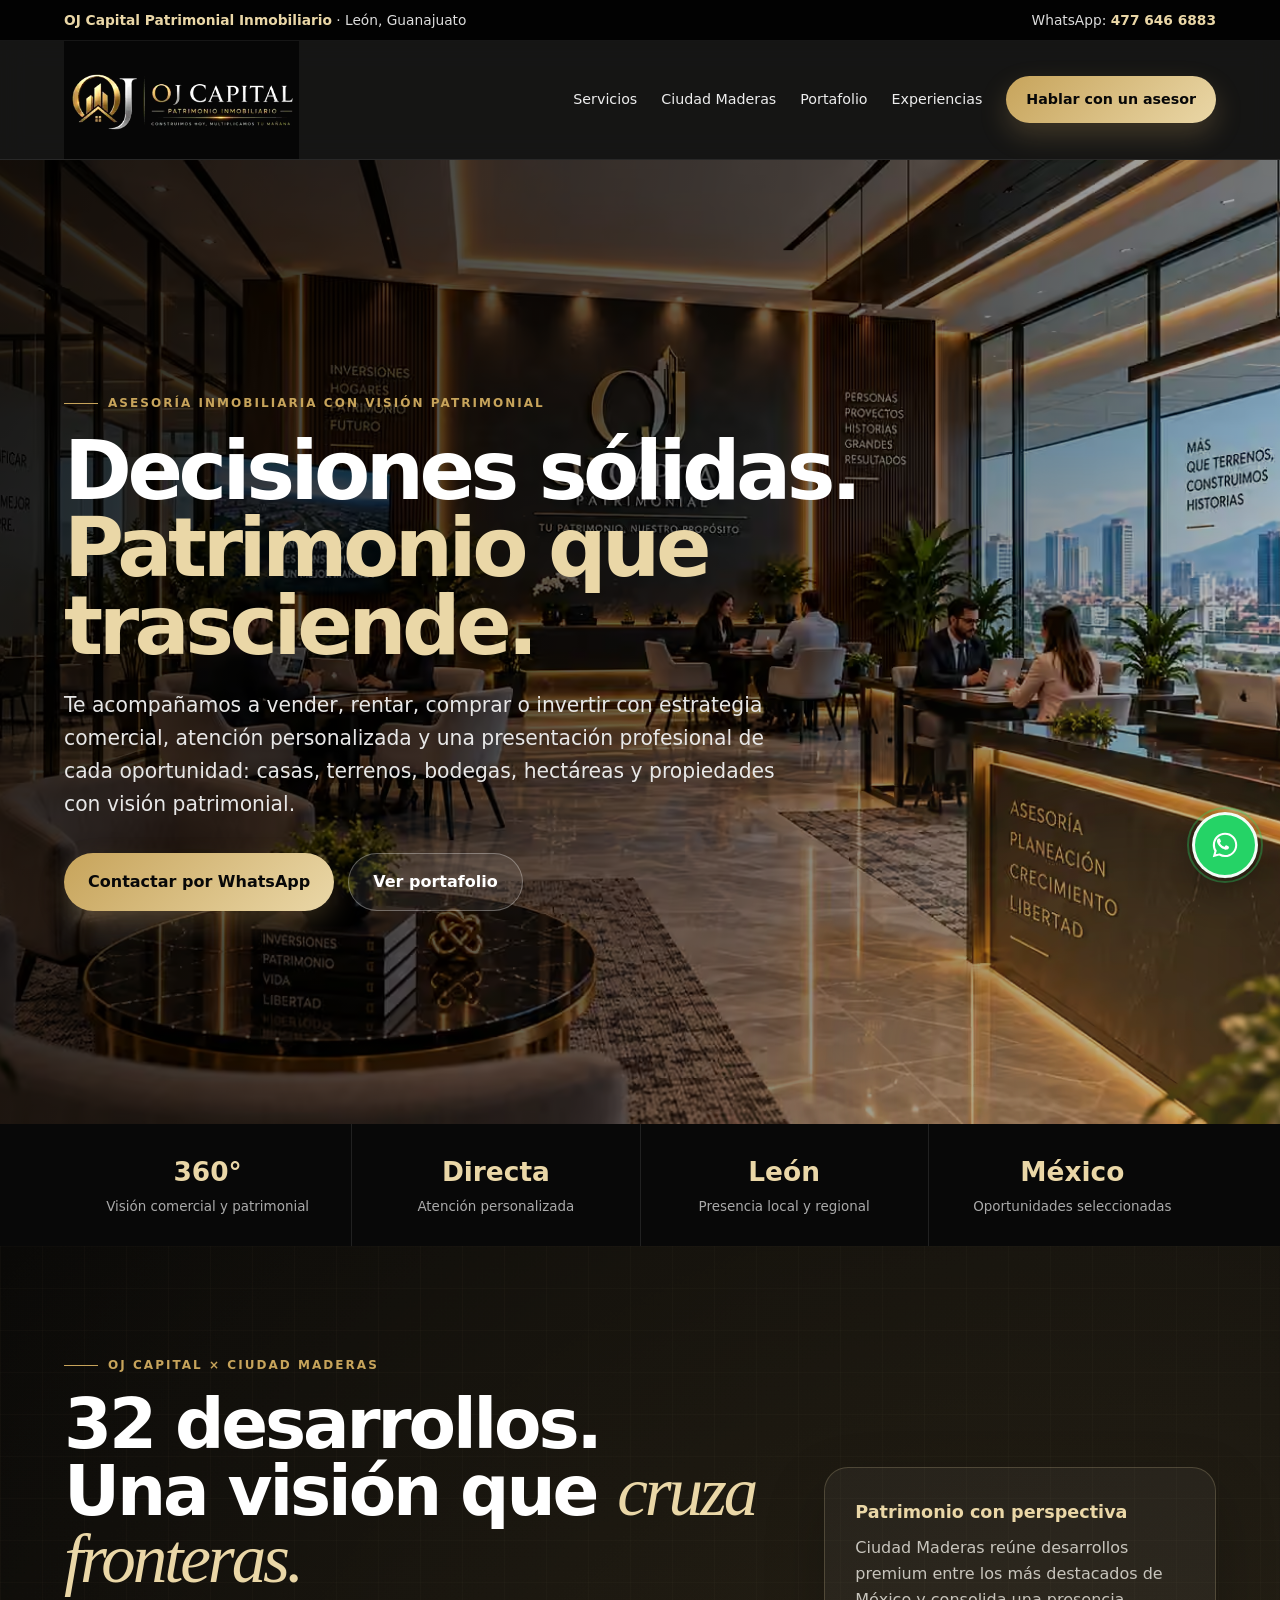
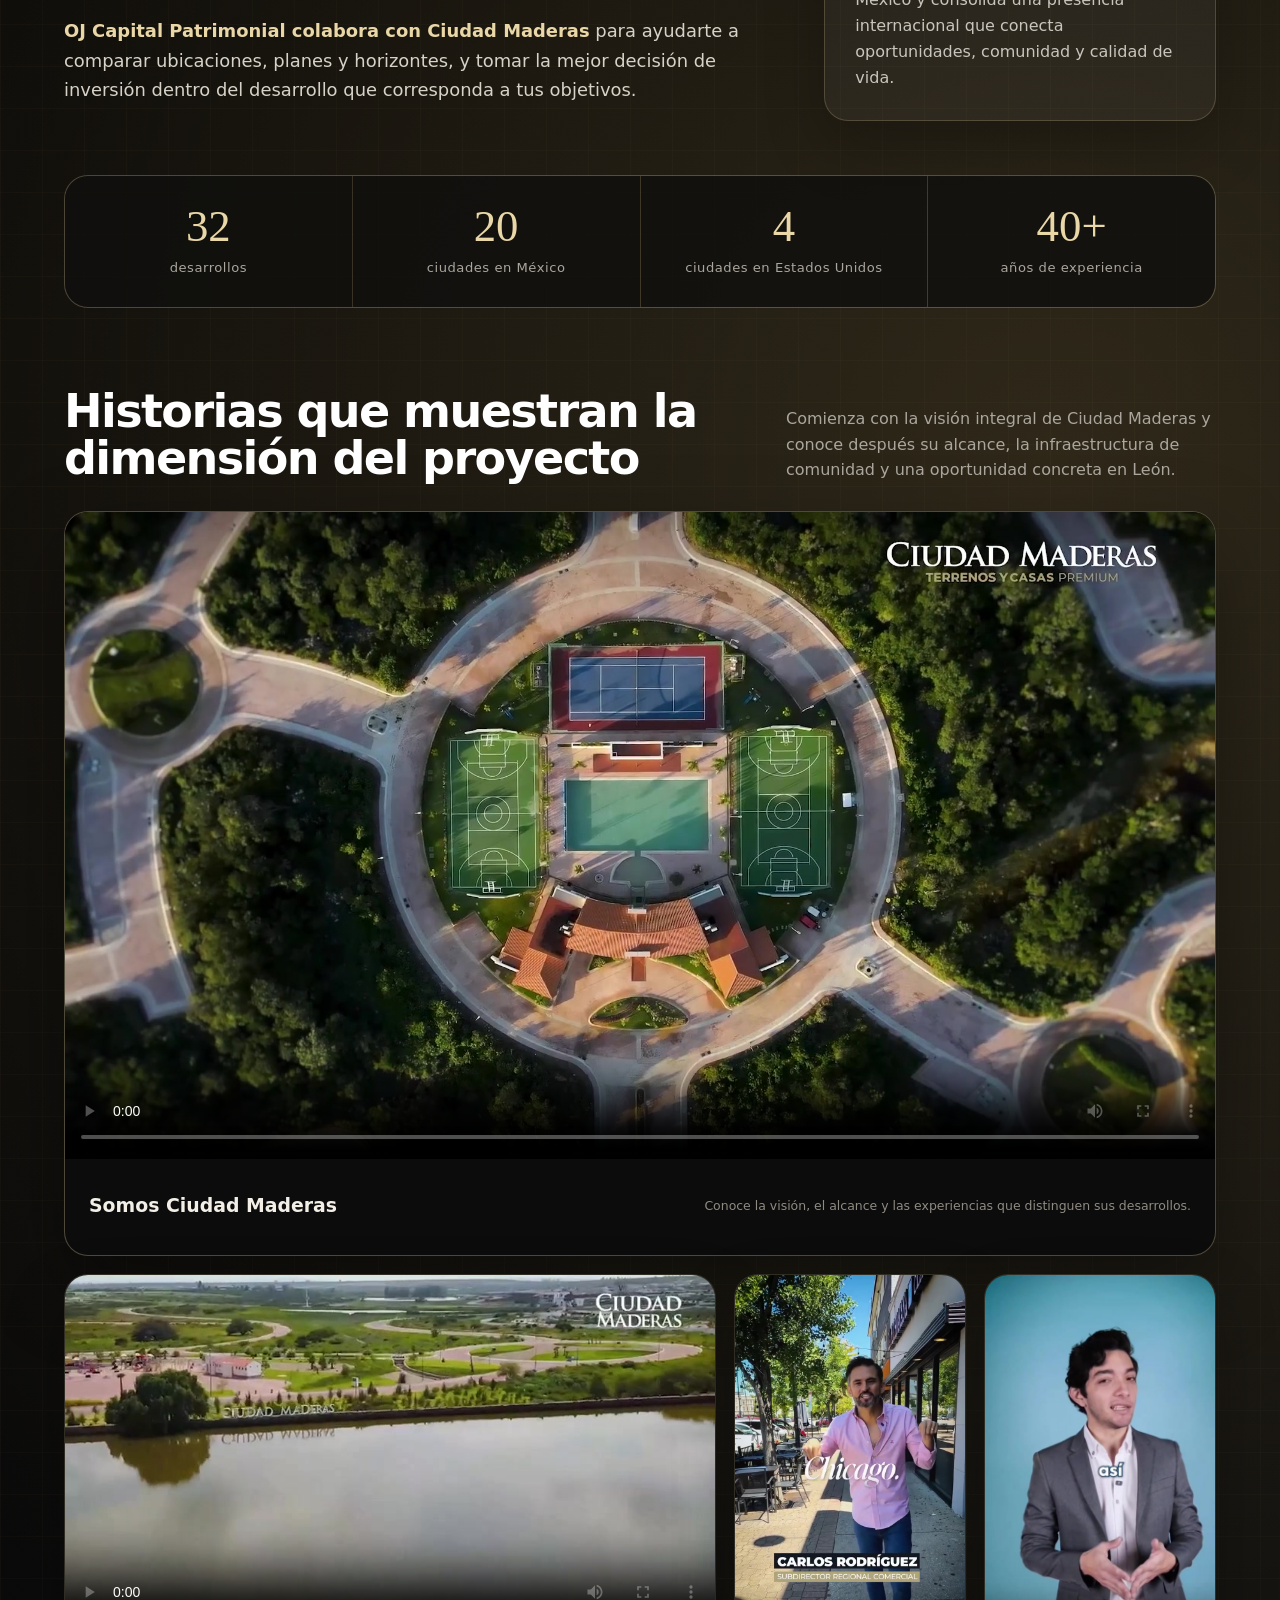
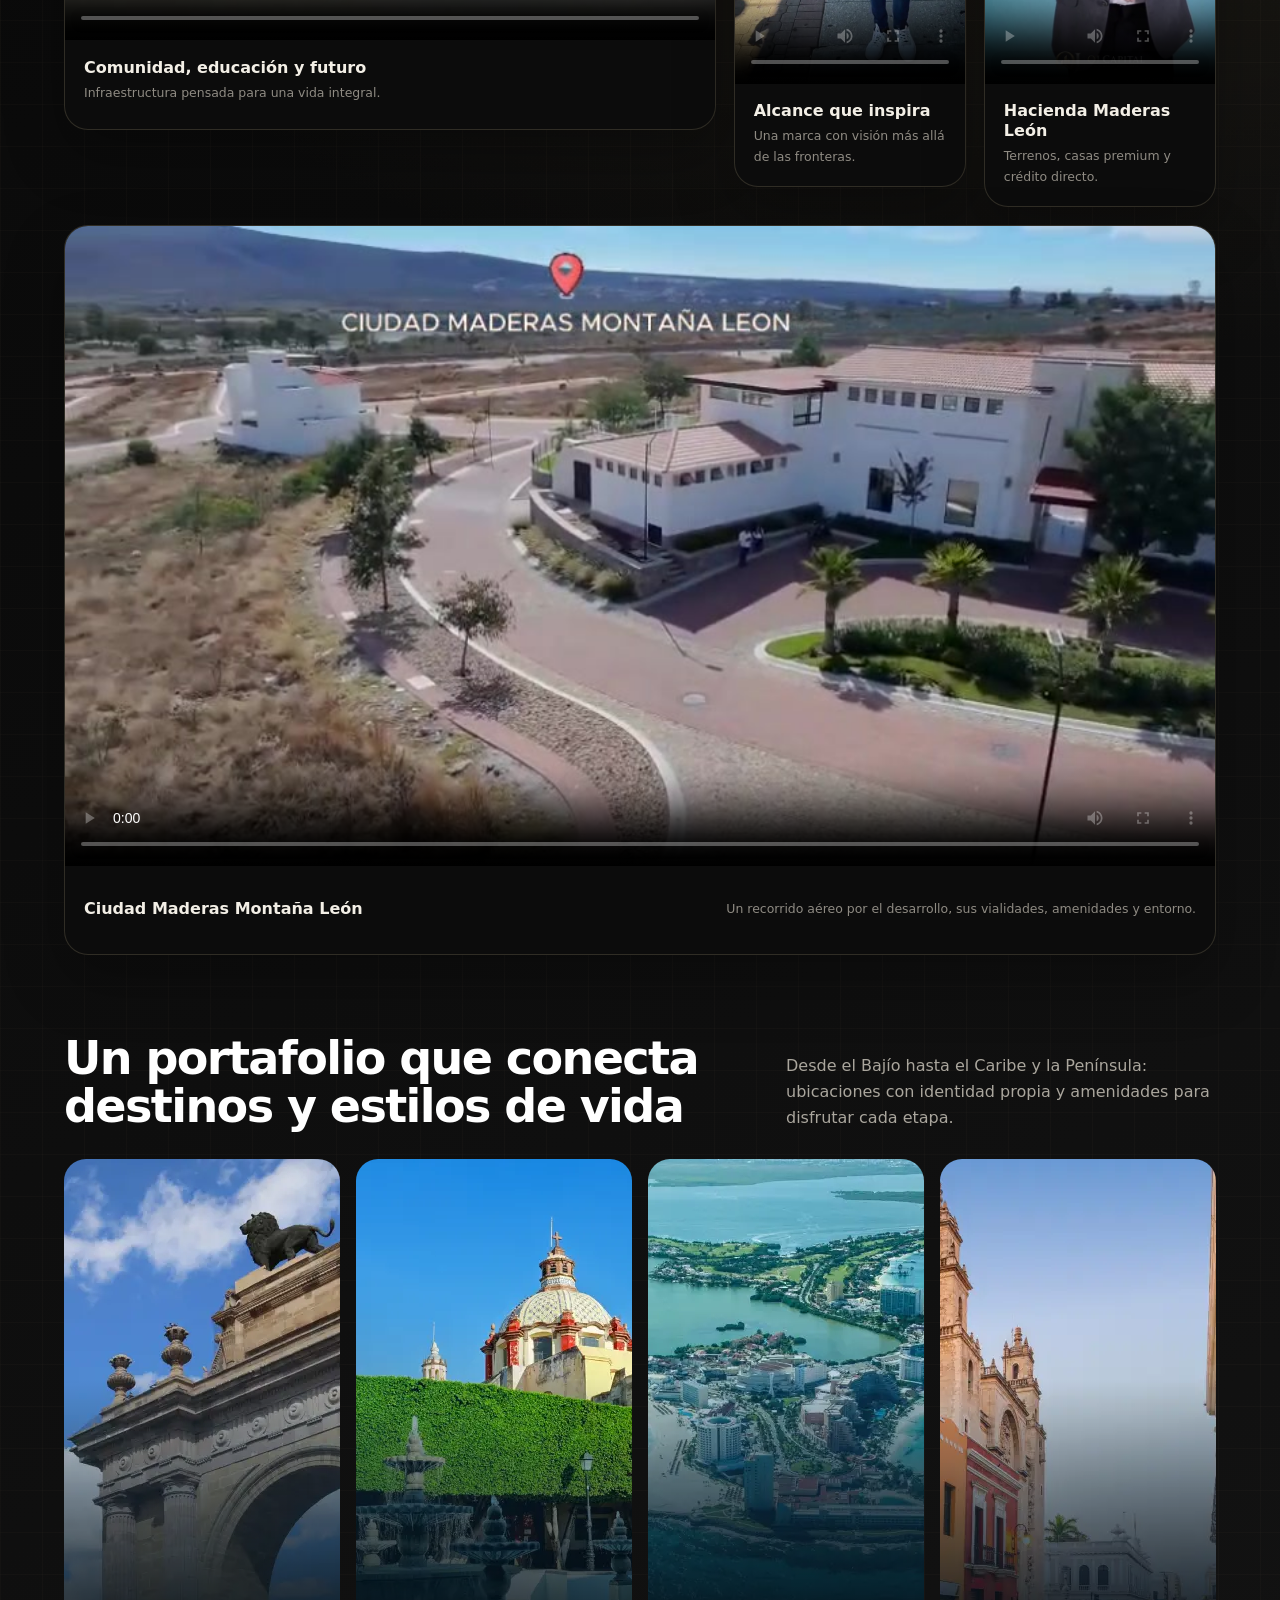
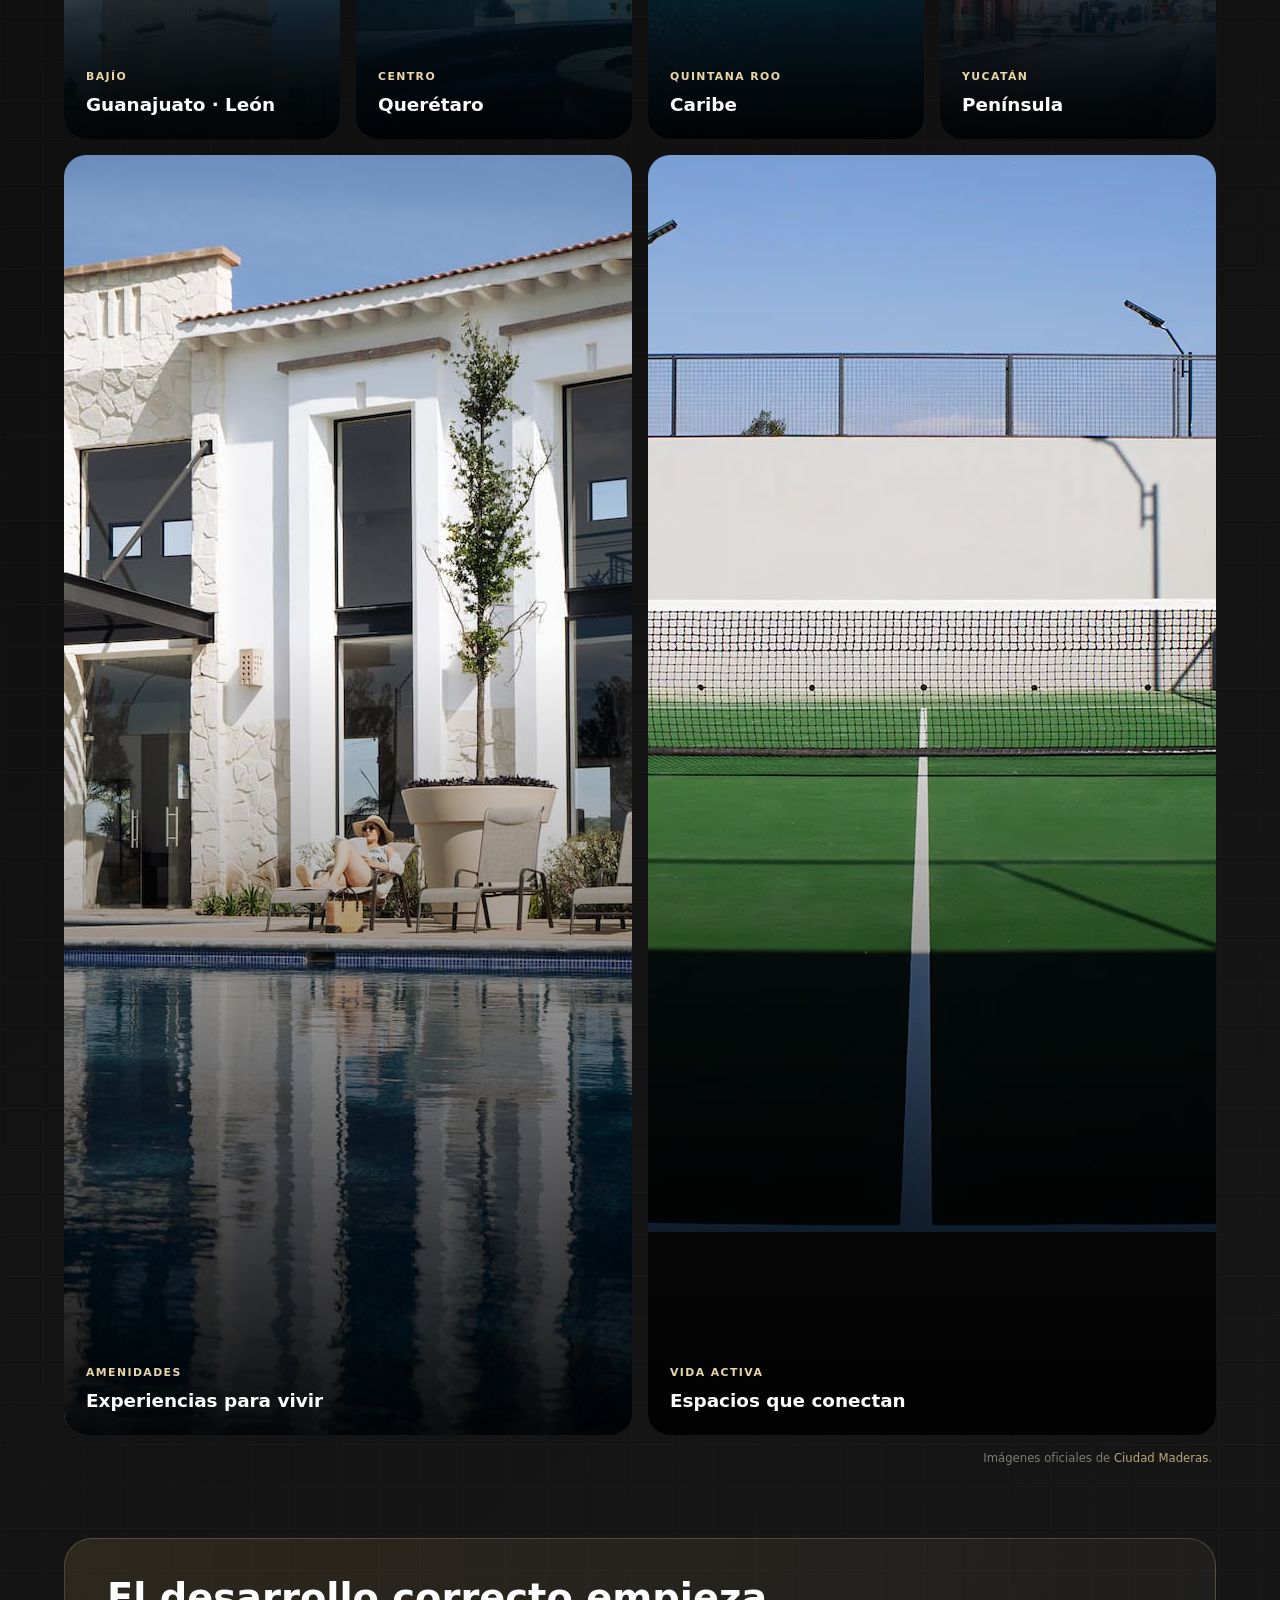
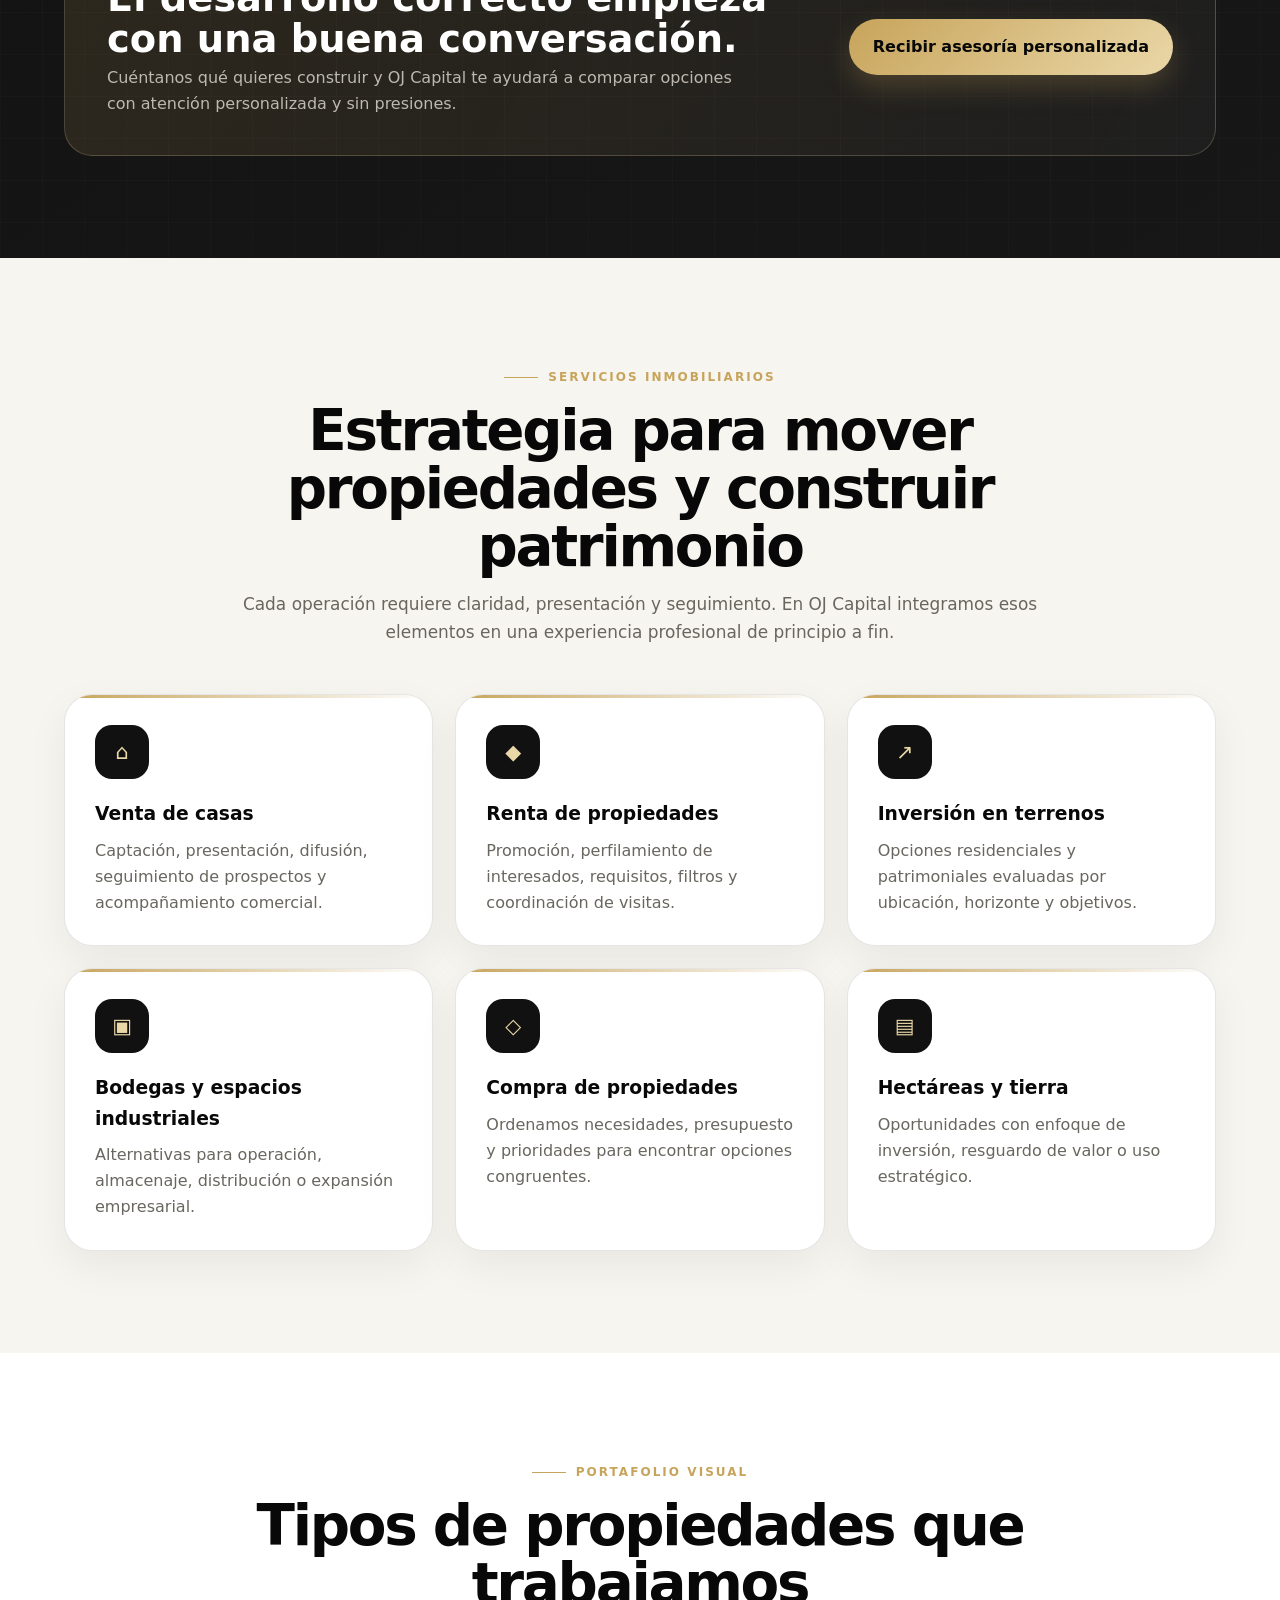
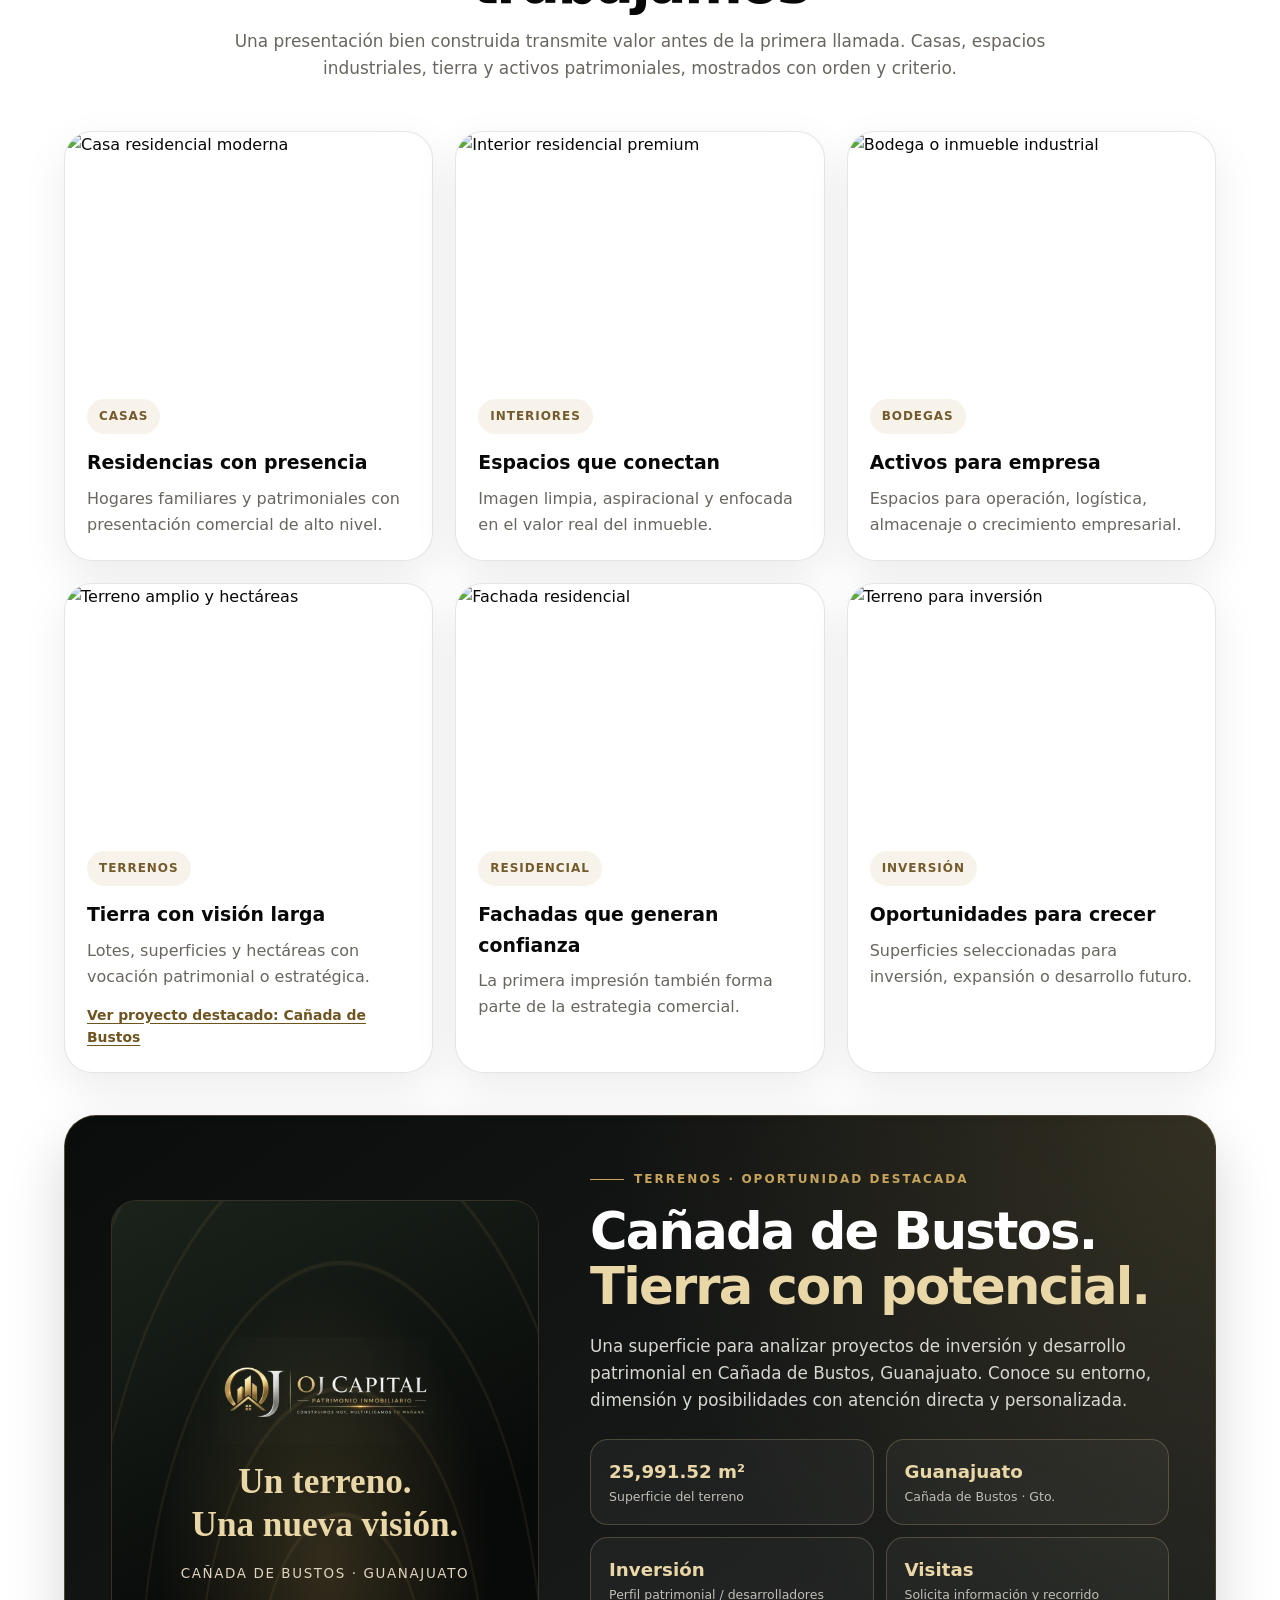
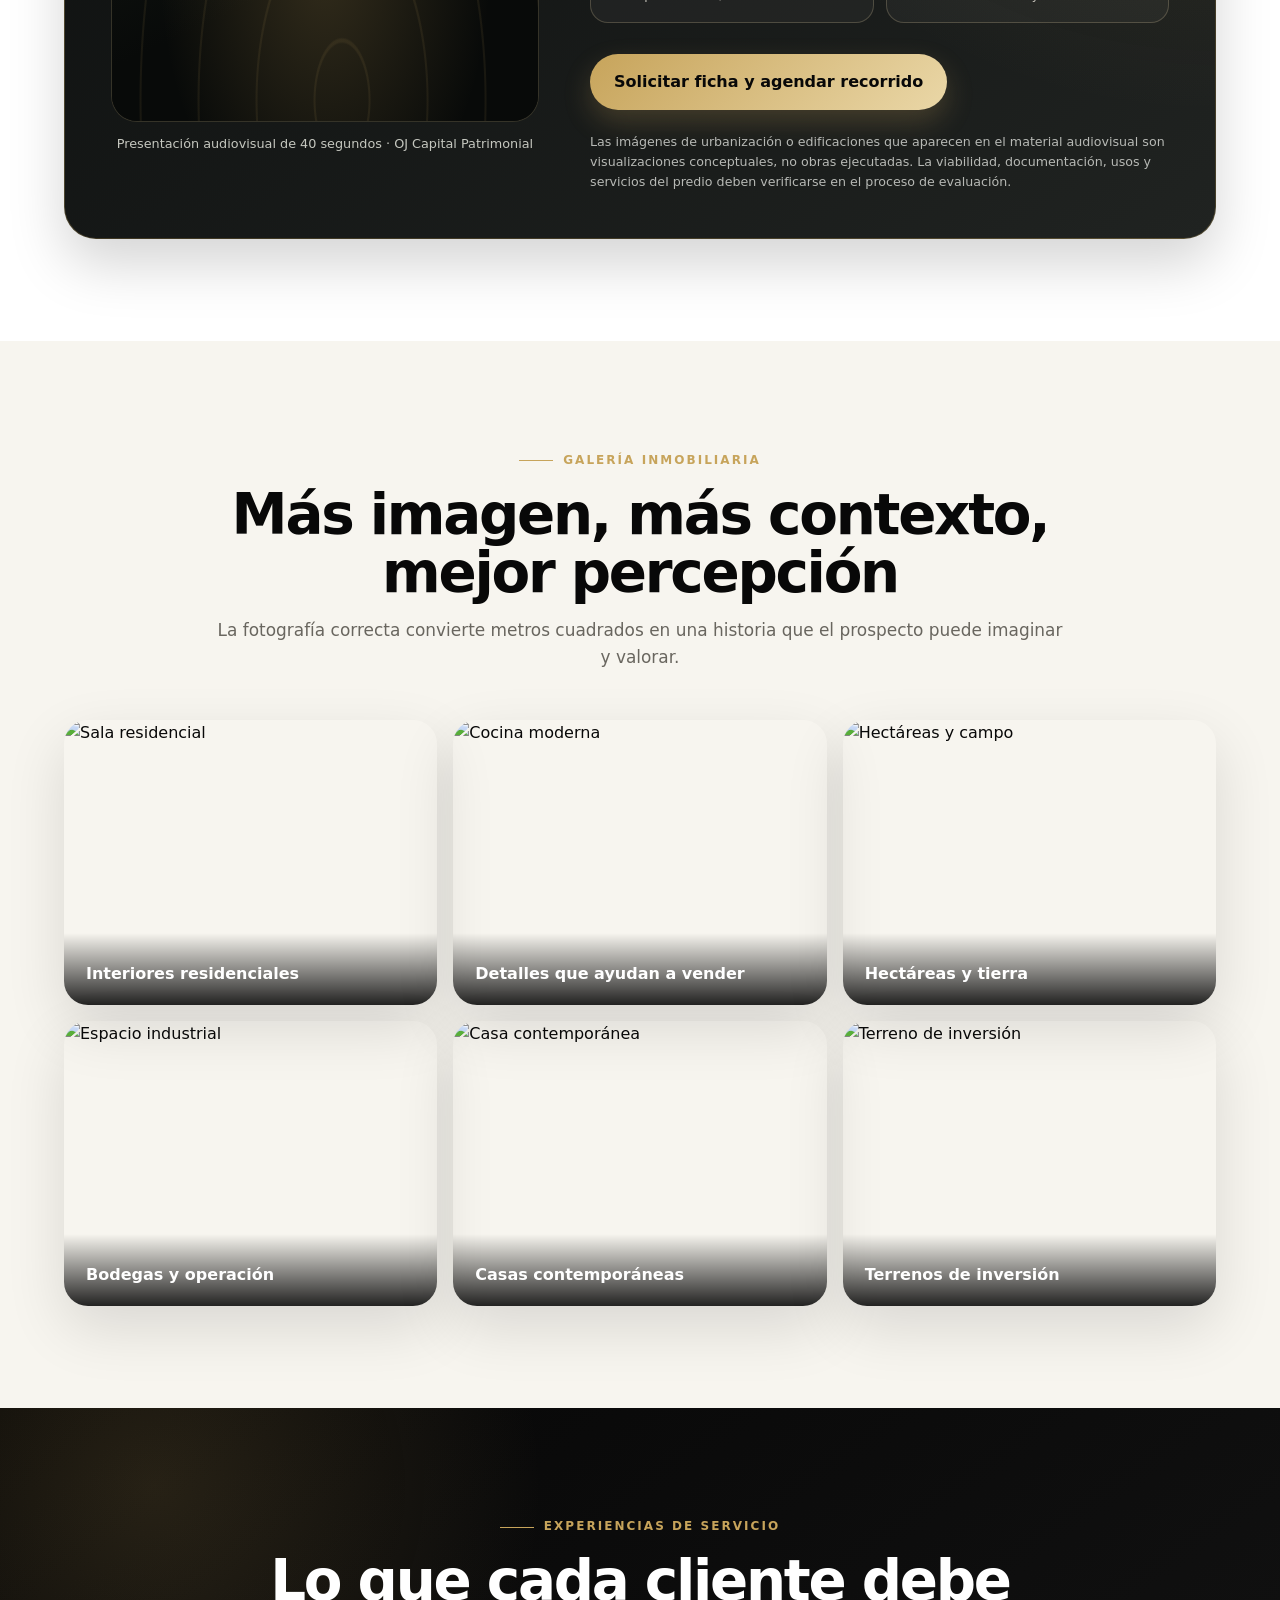
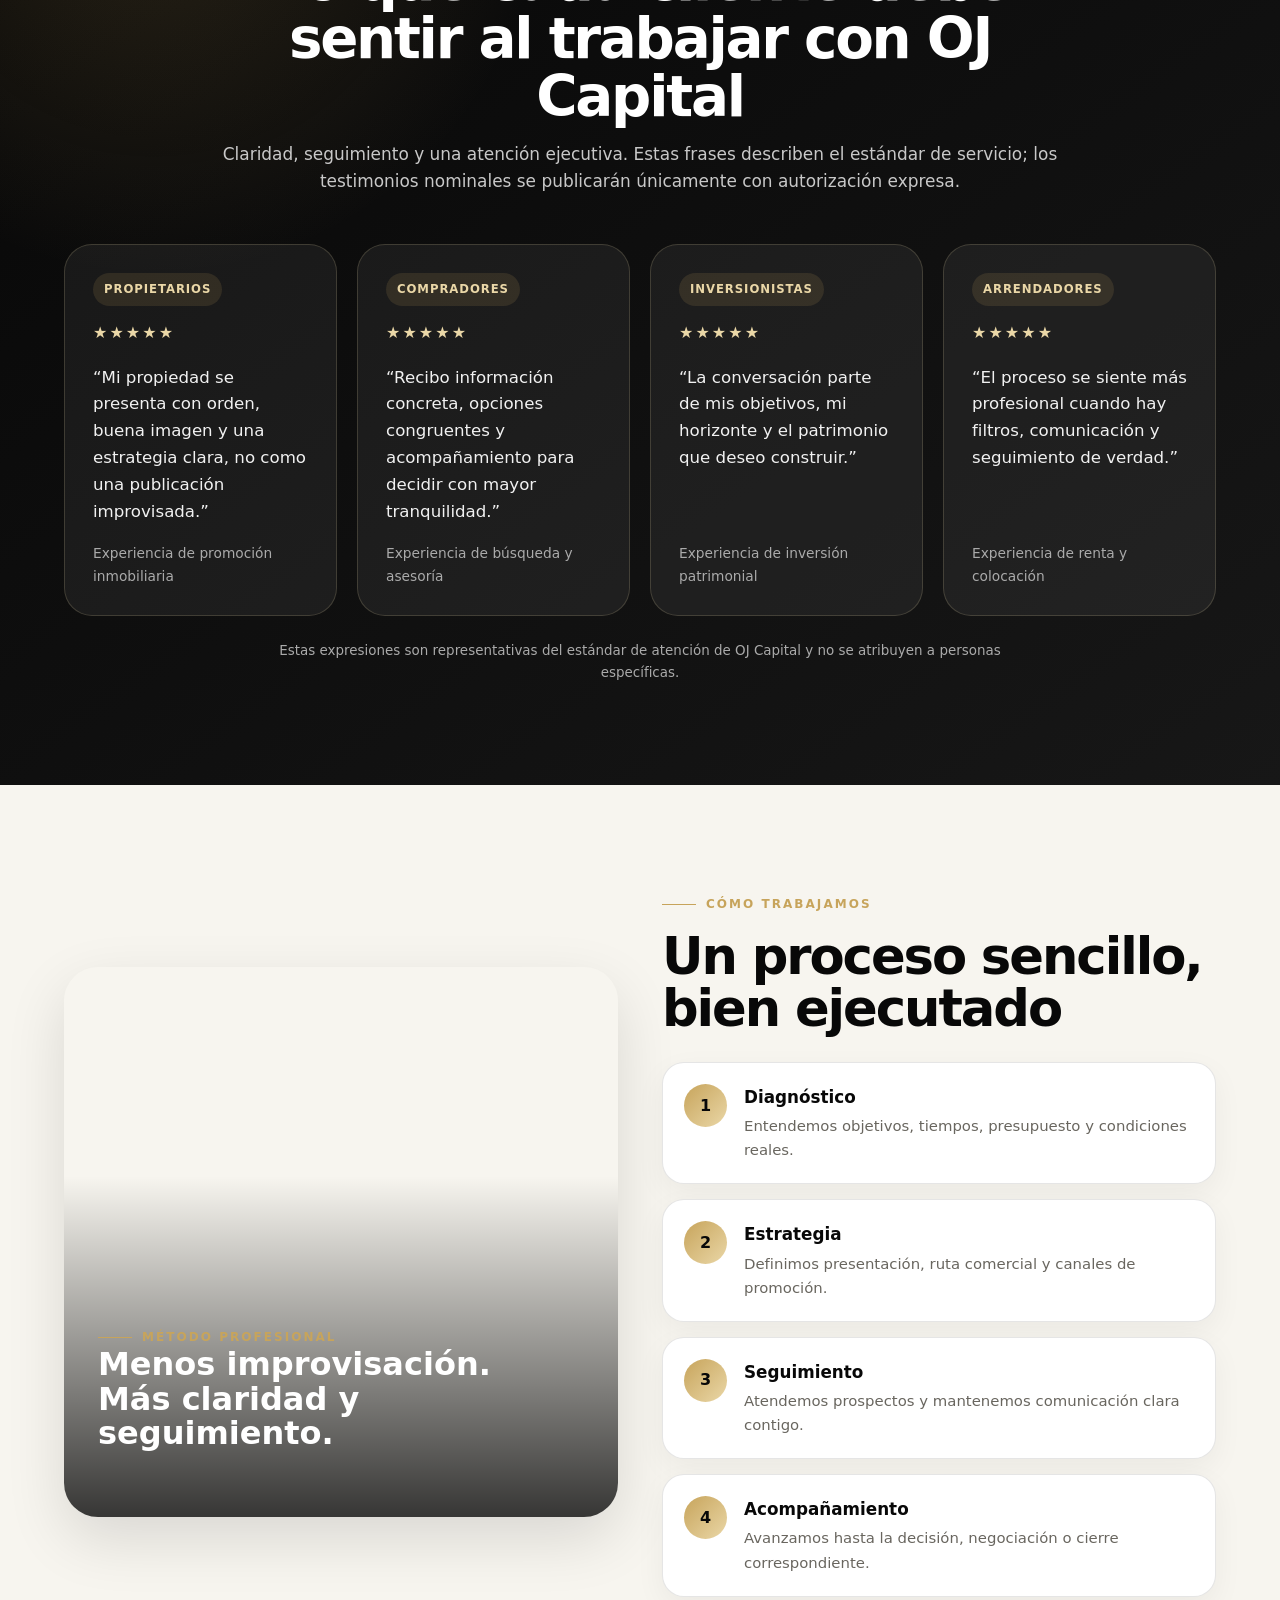
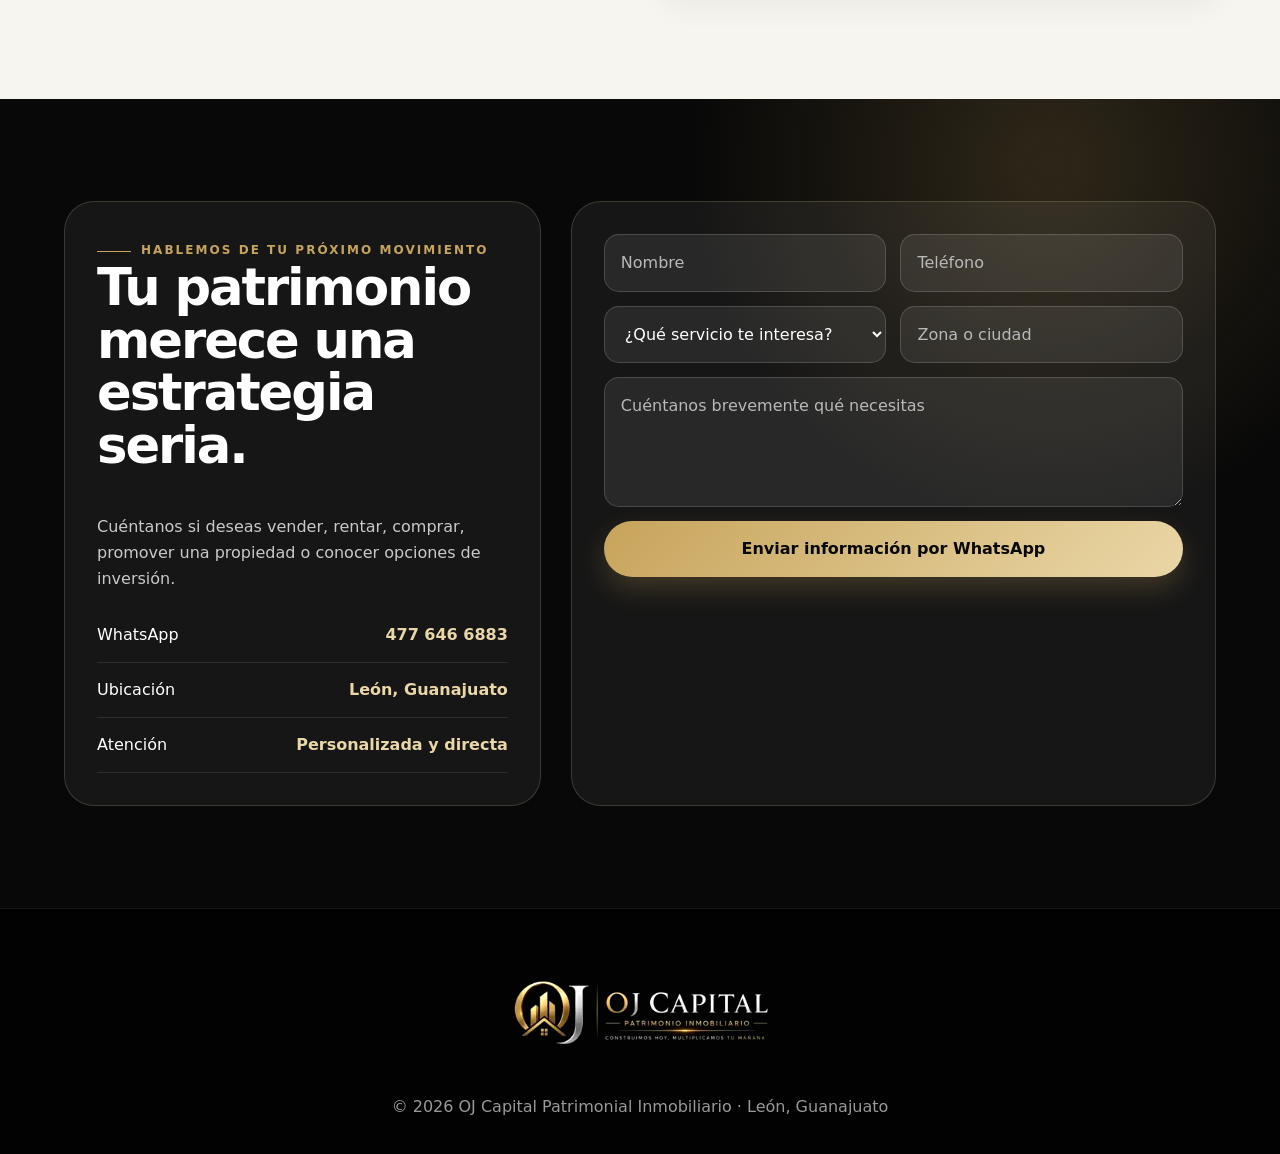
==== commit 39ab115e: "Destacar Cañada de Bustos en Portafolio > Terrenos con ficha y reproductor preparado" ====
--- a/index.html
+++ b/index.html
@@ -679,6 +679,124 @@
       .property p {
         color: var(--muted);
         margin-bottom: 0;
+      }
+
+      /* Proyecto destacado — Cañada de Bustos */
+      .canada-feature {
+        scroll-margin-top: 112px;
+        display: grid;
+        grid-template-columns: minmax(0, 0.85fr) minmax(0, 1.15fr);
+        align-items: center;
+        gap: clamp(24px, 4vw, 58px);
+        margin-top: 42px;
+        padding: clamp(22px, 4vw, 46px);
+        border-radius: 32px;
+        color: #f9f7f0;
+        background:
+          radial-gradient(circle at 100% 0%, rgba(199,164,91,.17), transparent 44%),
+          linear-gradient(145deg, #0b0d0d, #202321);
+        border: 1px solid rgba(199,164,91,.28);
+        box-shadow: 0 25px 55px rgba(0,0,0,.17);
+      }
+      .canada-feature-media { min-width: 0; }
+      .canada-video-shell {
+        min-height: 520px;
+        display: flex;
+        justify-content: center;
+        align-items: center;
+        overflow: hidden;
+        border-radius: 26px;
+        background: #080a09;
+        border: 1px solid rgba(234,215,167,.20);
+      }
+      .canada-video-shell video {
+        display: none;
+        width: min(100%, 330px);
+        aspect-ratio: 9/16;
+        max-height: 620px;
+        object-fit: contain;
+        background: #080808;
+        border-radius: 16px;
+      }
+      .canada-video-placeholder {
+        width: 100%;
+        min-height: 520px;
+        display: flex;
+        flex-direction: column;
+        justify-content: center;
+        align-items: center;
+        text-align: center;
+        gap: 17px;
+        padding: 34px 24px;
+        background:
+          radial-gradient(ellipse at 50% 70%, rgba(199,164,91,.22), transparent 55%),
+          repeating-radial-gradient(ellipse at 54% 96%, transparent 0 26px, rgba(199,164,91,.09) 27px 28px, transparent 29px 58px),
+          linear-gradient(155deg, #1b231b, #080a09 65%);
+      }
+      .canada-video-placeholder[hidden] { display: none; }
+      .canada-video-placeholder img {
+        width: min(215px, 65%);
+        height: auto;
+        object-fit: contain;
+        mix-blend-mode: screen;
+      }
+      .canada-placeholder-title {
+        font-size: clamp(1.65rem, 3vw, 2.2rem);
+        font-family: Georgia, 'Times New Roman', serif;
+        line-height: 1.2;
+        font-weight: 600;
+        color: #ead7a7;
+      }
+      .canada-placeholder-subtitle { color: #dfd4be; font-size: .84rem; letter-spacing: .12em; text-transform: uppercase; }
+      .canada-video-note {
+        margin: 12px 0 0;
+        color: #c5c7bf;
+        text-align: center;
+        font-size: .80rem;
+      }
+      .canada-feature-copy .eyebrow { margin-bottom: 15px; }
+      .canada-feature h3 {
+        font-size: clamp(2rem, 4vw, 3.25rem);
+        line-height: 1.08;
+        letter-spacing: -.035em;
+        color: #fff;
+        margin: 0 0 18px;
+      }
+      .canada-feature h3 span { color: var(--gold2); }
+      .canada-feature-lead { color: #d8d8d1; font-size: 1.05rem; }
+      .canada-feature-facts {
+        display: grid;
+        grid-template-columns: repeat(2, minmax(0,1fr));
+        gap: 12px;
+        margin: 25px 0;
+      }
+      .canada-feature-facts div {
+        padding: 17px 18px;
+        border: 1px solid rgba(234,215,167,.22);
+        background: rgba(255,255,255,.04);
+        border-radius: 18px;
+      }
+      .canada-feature-facts strong { display:block; color: var(--gold2); font-size: 1.14rem; }
+      .canada-feature-facts small { display:block; color:#c0beb6; font-size:.78rem; }
+      .canada-feature .btn-primary { display:inline-flex; align-items:center; justify-content:center; margin-top:6px; }
+      .canada-disclaimer { margin:22px 0 0; color:#b7b9b5; font-size:.79rem; line-height:1.6; }
+      .canada-property-link {
+        display:inline-block;
+        margin-top:14px;
+        font-size:.87rem;
+        font-weight:800;
+        color:#705420;
+        text-decoration:underline;
+        text-underline-offset:3px;
+      }
+      @media (max-width: 900px) {
+        .canada-feature { grid-template-columns: 1fr; }
+        .canada-video-shell, .canada-video-placeholder { min-height: 480px; }
+      }
+      @media (max-width: 500px) {
+        .canada-feature-facts { grid-template-columns: 1fr; }
+        .canada-video-shell, .canada-video-placeholder { min-height: 400px; }
+        .canada-feature { margin-top: 28px; border-radius: 24px; }
       }
       .gallery-grid {
         display: grid;
@@ -1586,6 +1704,7 @@
                   Lotes, superficies y hectáreas con vocación patrimonial o
                   estratégica.
                 </p>
+                <a class="canada-property-link" href="#canada-de-bustos">Ver proyecto destacado: Cañada de Bustos</a>
               </div>
             </article>
             <article class="property">
@@ -1617,6 +1736,48 @@
               </div>
             </article>
           </div>
+          <section class="canada-feature" id="canada-de-bustos" aria-labelledby="canada-titulo">
+            <div class="canada-feature-media">
+              <div class="canada-video-shell">
+                <div class="canada-video-placeholder" id="canada-video-placeholder">
+                  <img src="assets/logo-oj-capital.webp" alt="OJ Capital Patrimonial" loading="lazy" />
+                  <div class="canada-placeholder-title">Un terreno.<br />Una nueva visión.</div>
+                  <div class="canada-placeholder-subtitle">Cañada de Bustos · Guanajuato</div>
+                </div>
+                <video id="canada-video" controls playsinline preload="metadata"
+                  aria-label="Video de presentación del terreno de Cañada de Bustos"
+                  src="assets/canada-de-bustos-2026.mp4">
+                  Tu navegador no puede reproducir este video.
+                </video>
+              </div>
+              <p class="canada-video-note">Presentación audiovisual de 40 segundos · OJ Capital Patrimonial</p>
+            </div>
+            <div class="canada-feature-copy">
+              <div class="eyebrow">Terrenos · Oportunidad destacada</div>
+              <h3 id="canada-titulo">Cañada de Bustos.<br /><span>Tierra con potencial.</span></h3>
+              <p class="canada-feature-lead">
+                Una superficie para analizar proyectos de inversión y desarrollo
+                patrimonial en Cañada de Bustos, Guanajuato. Conoce su entorno,
+                dimensión y posibilidades con atención directa y personalizada.
+              </p>
+              <div class="canada-feature-facts">
+                <div><strong>25,991.52 m²</strong><small>Superficie del terreno</small></div>
+                <div><strong>Guanajuato</strong><small>Cañada de Bustos · Gto.</small></div>
+                <div><strong>Inversión</strong><small>Perfil patrimonial / desarrolladores</small></div>
+                <div><strong>Visitas</strong><small>Solicita información y recorrido</small></div>
+              </div>
+              <a class="btn btn-primary" target="_blank" rel="noopener"
+                href="https://wa.me/524776466883?text=Hola%2C%20me%20interesa%20el%20terreno%20de%20Ca%C3%B1ada%20de%20Bustos%20de%2025%2C991.52%20m%C2%B2.%20Quisiera%20recibir%20la%20ficha%20y%20agendar%20un%20recorrido.">
+                Solicitar ficha y agendar recorrido
+              </a>
+              <p class="canada-disclaimer">
+                Las imágenes de urbanización o edificaciones que aparecen en el
+                material audiovisual son visualizaciones conceptuales, no obras
+                ejecutadas. La viabilidad, documentación, usos y servicios del
+                predio deben verificarse en el proceso de evaluación.
+              </p>
+            </div>
+          </section>
         </div>
       </section>
       <section id="galeria">
@@ -1885,6 +2046,21 @@
         ></path></svg
     ></a>
     <script>
+      (function () {
+        const video = document.getElementById("canada-video");
+        const placeholder = document.getElementById("canada-video-placeholder");
+        if (!video || !placeholder) return;
+        video.addEventListener("loadedmetadata", function () {
+          placeholder.hidden = true;
+          video.style.display = "block";
+        }, { once: true });
+        video.addEventListener("error", function () {
+          video.style.display = "none";
+          placeholder.hidden = false;
+        });
+      })();
+    </script>
+    <script>
       document
         .getElementById("leadForm")
         .addEventListener("submit", function (e) {
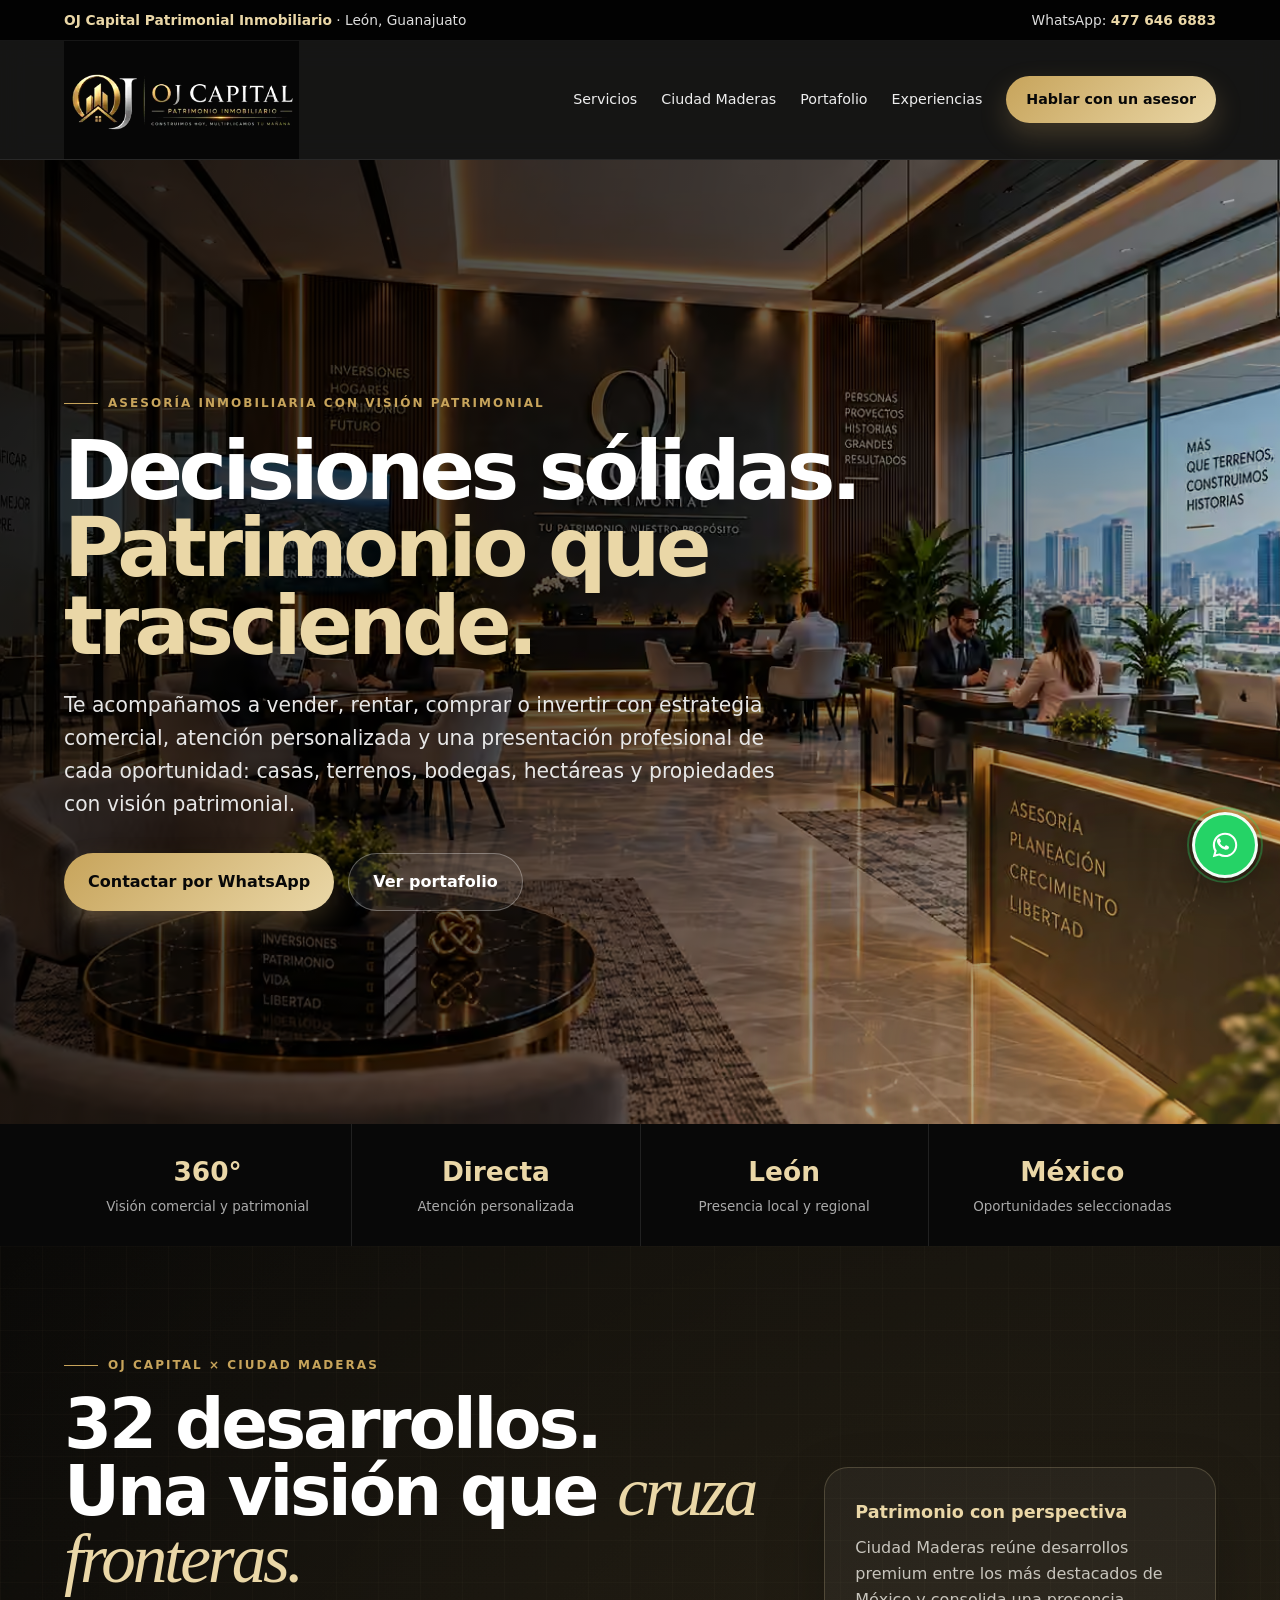
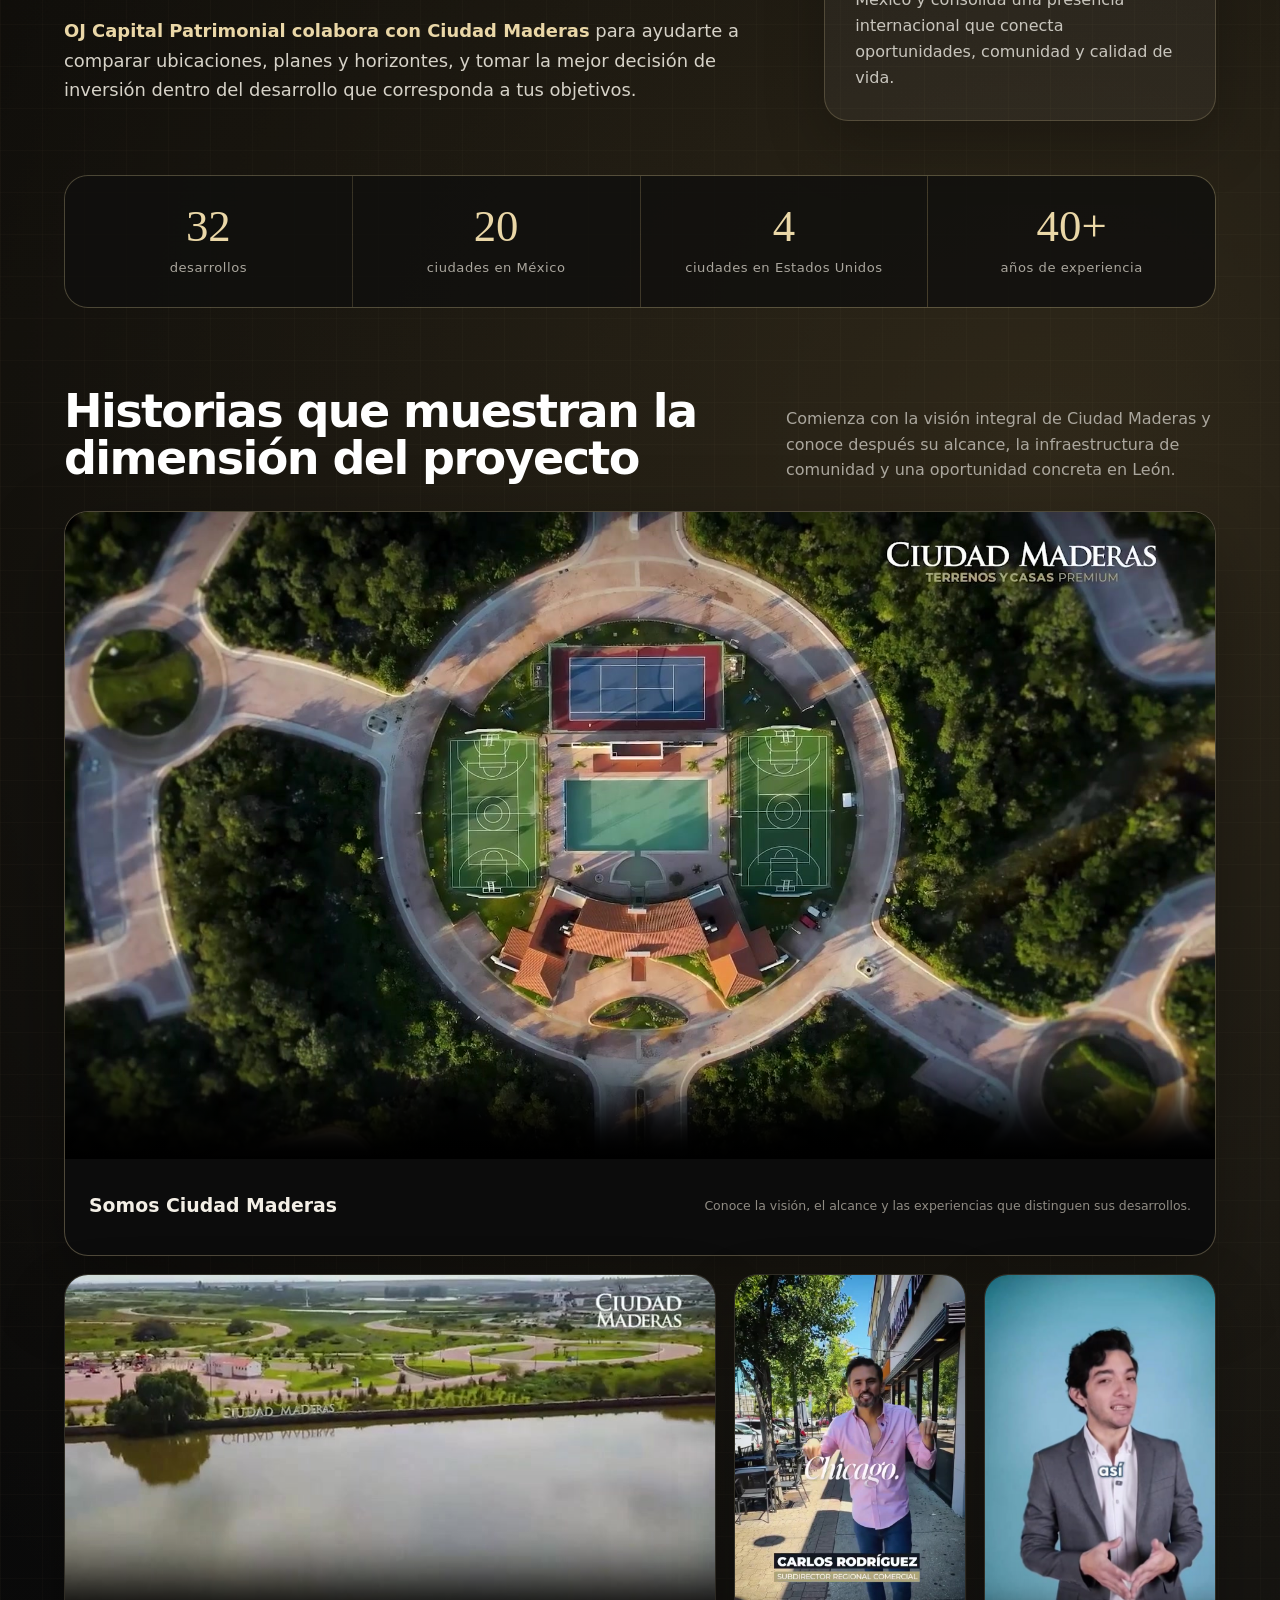
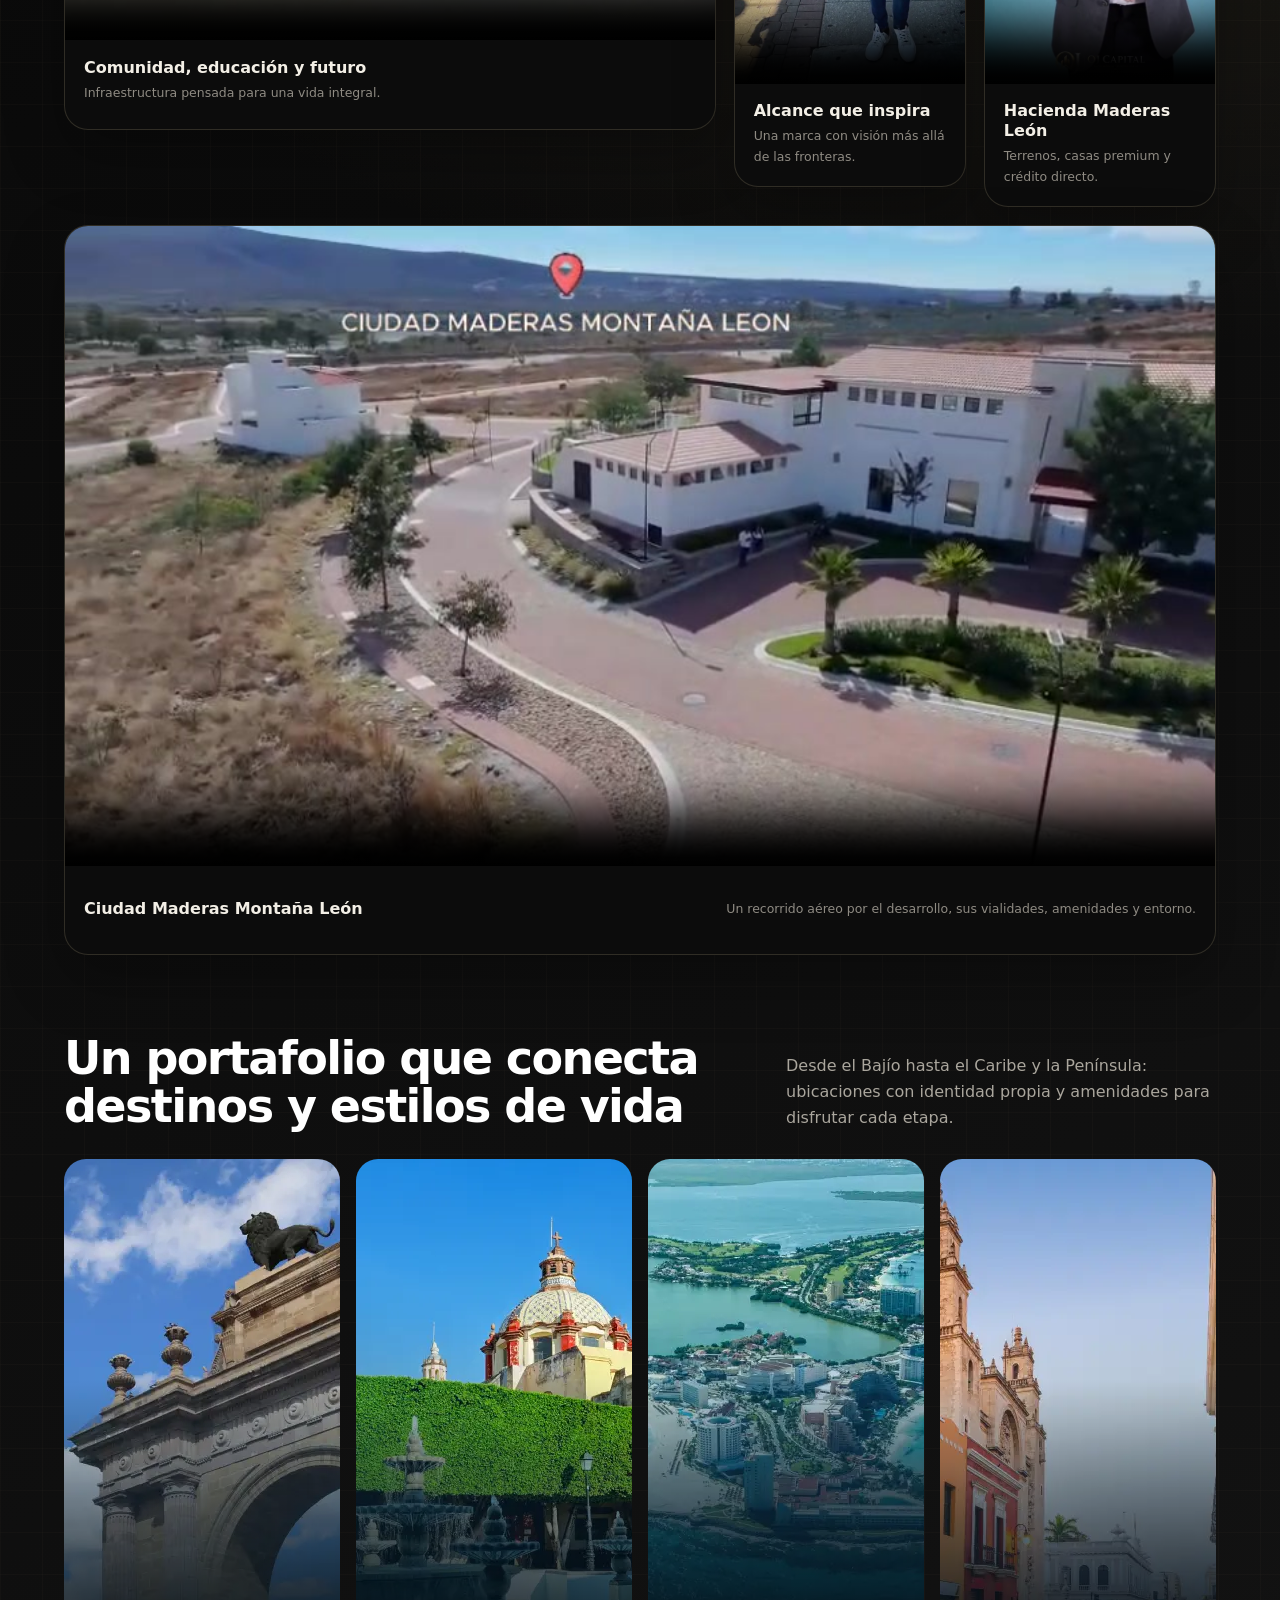
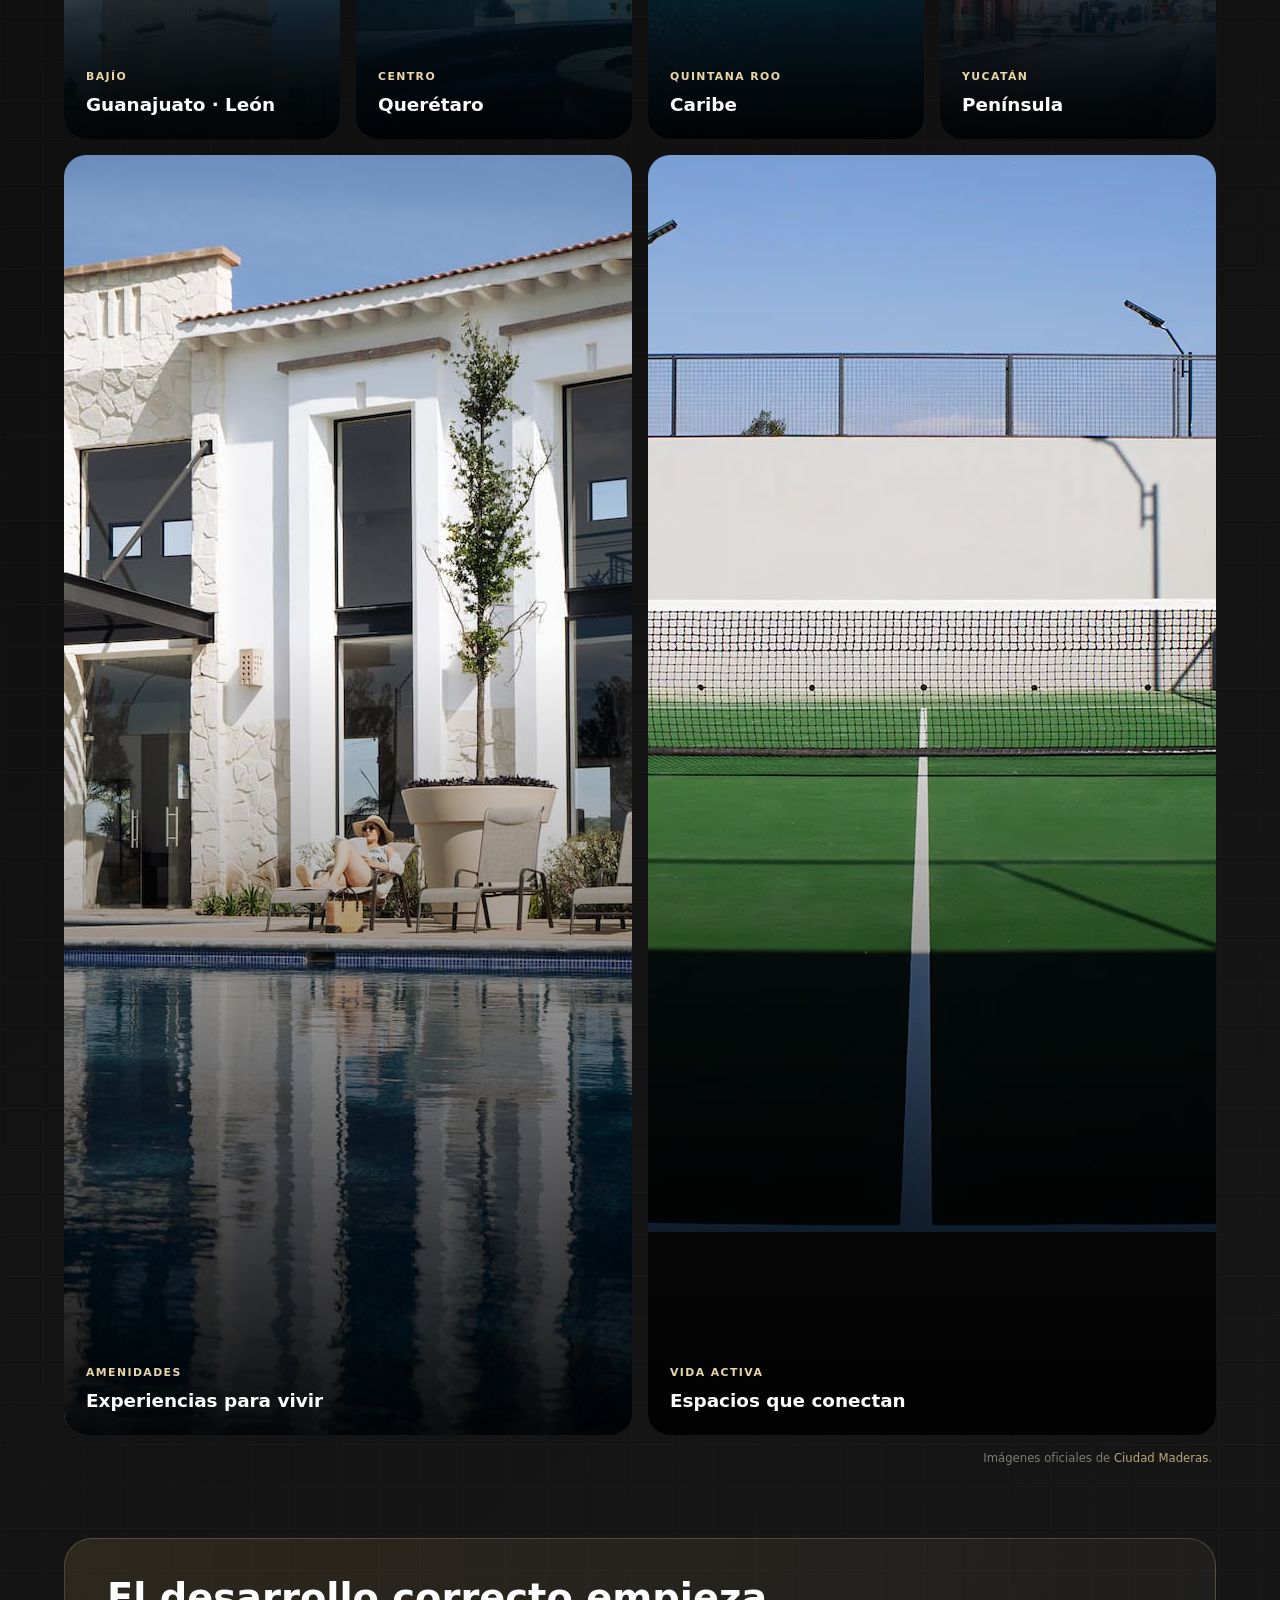
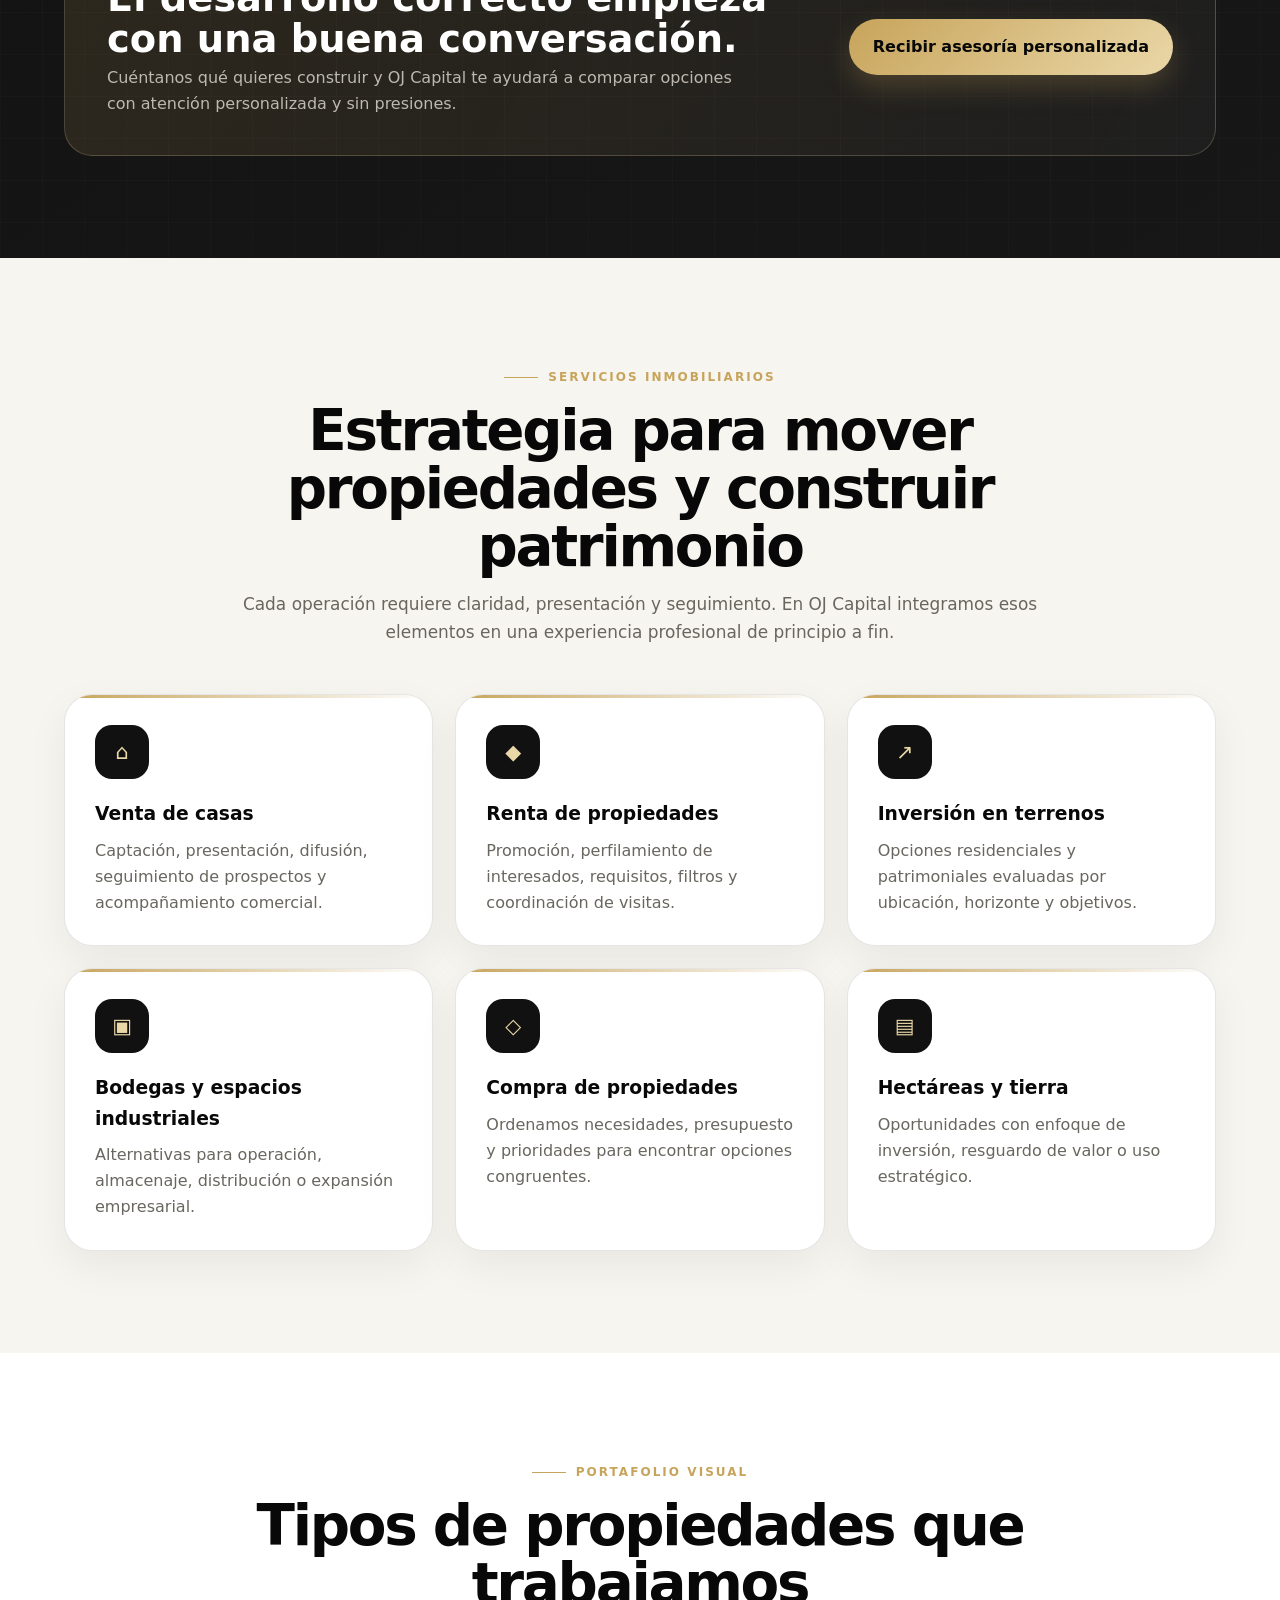
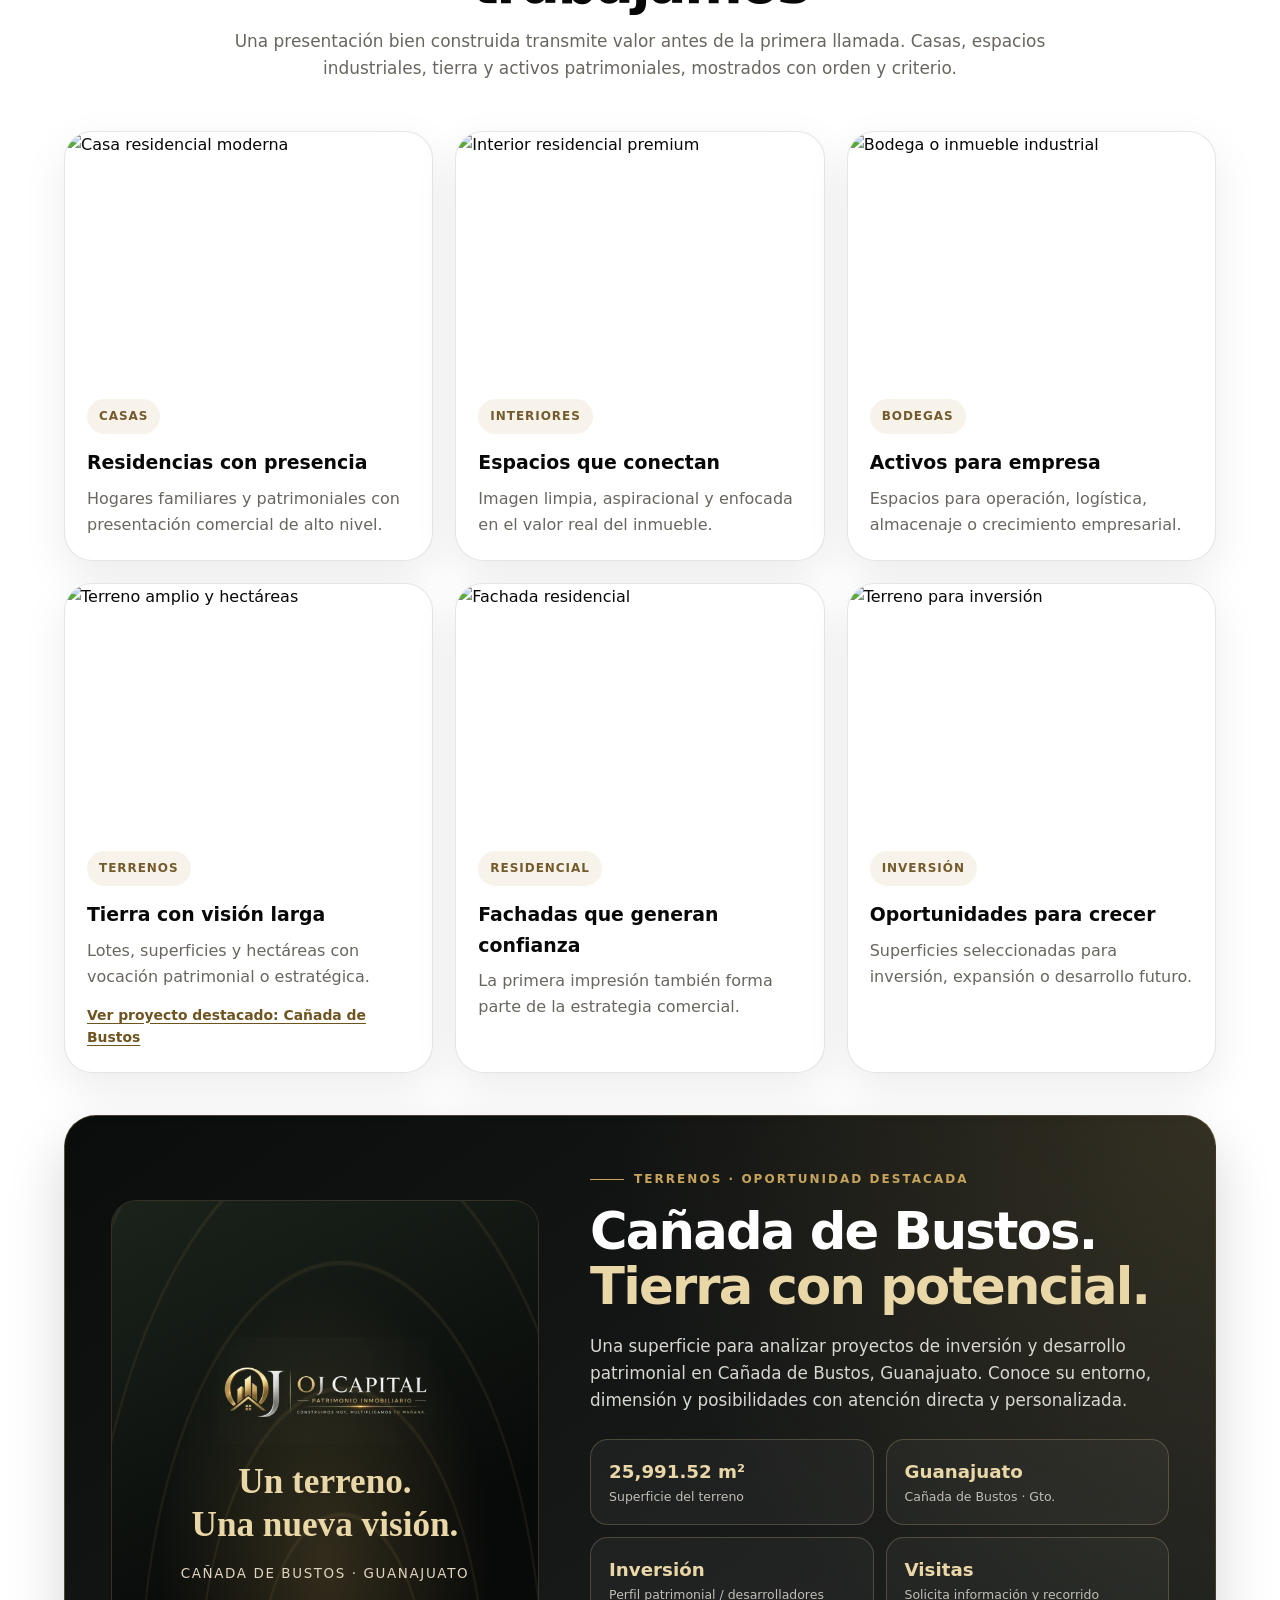
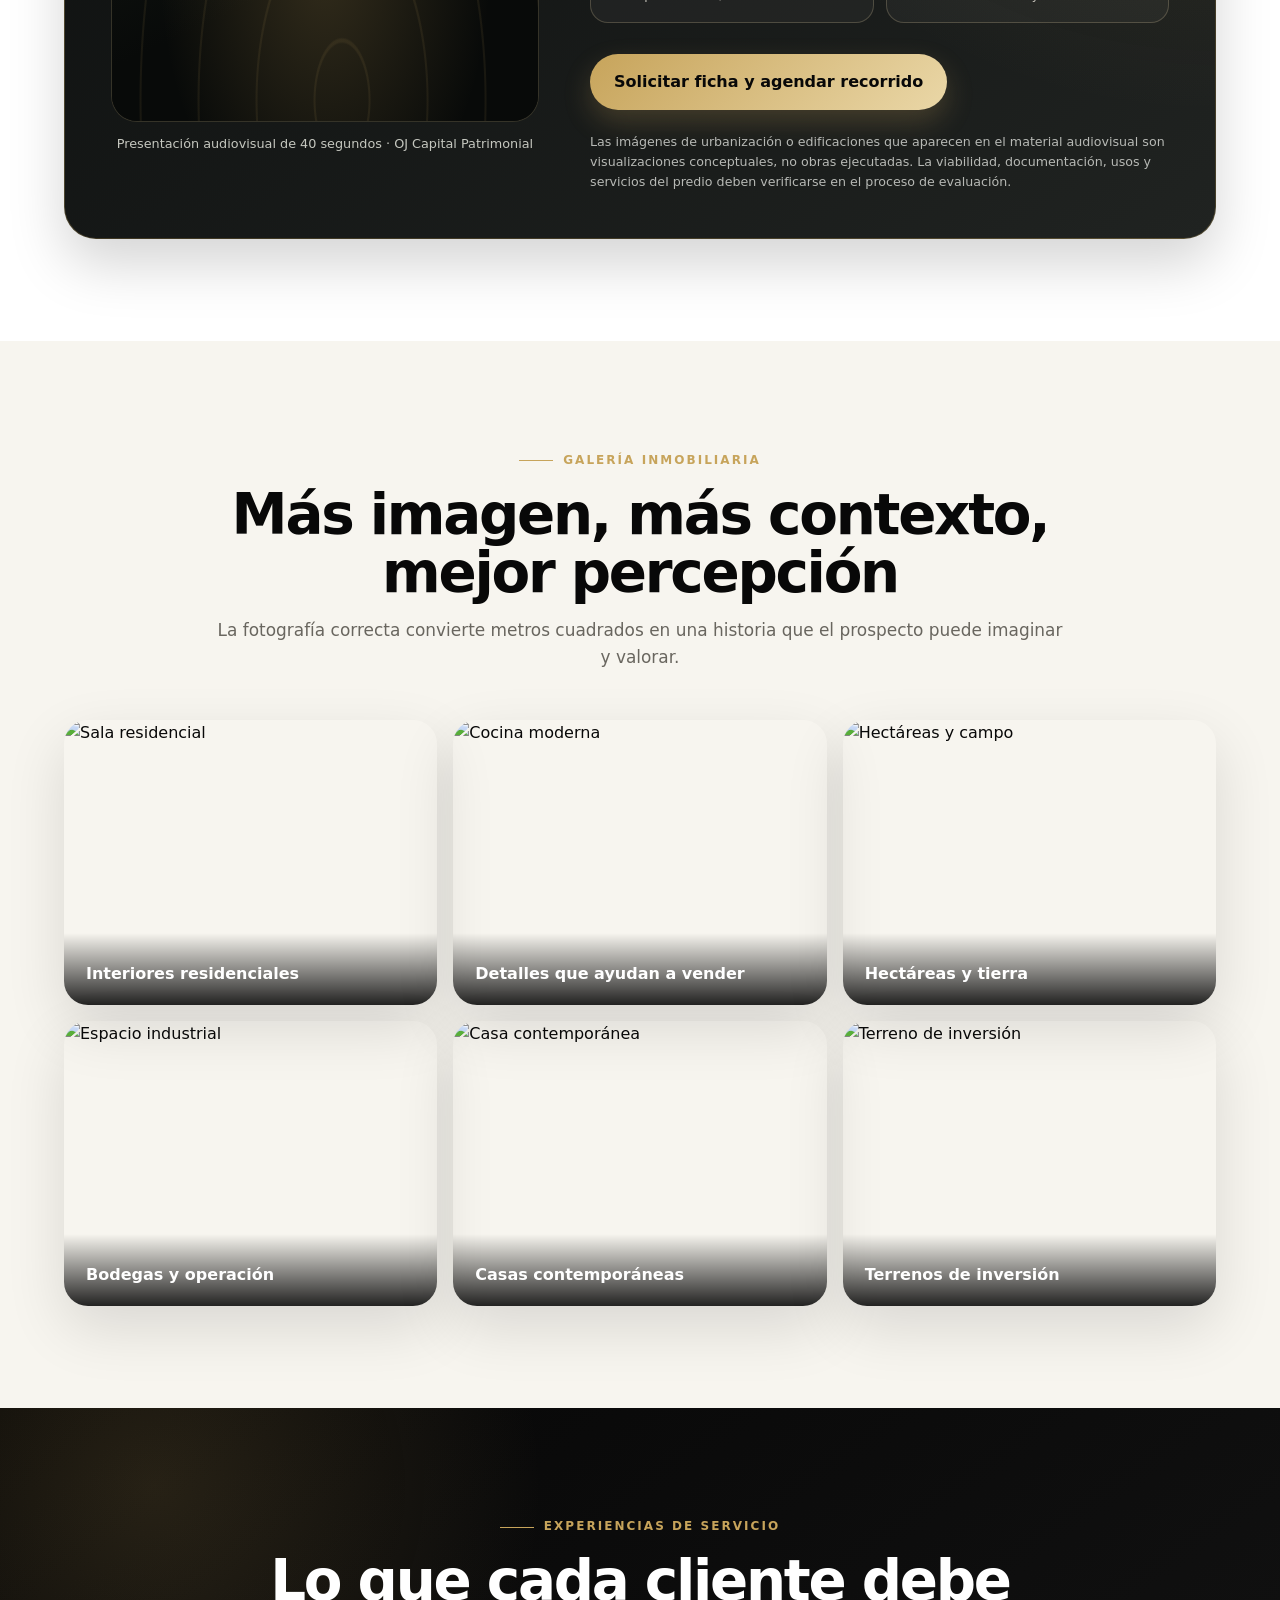
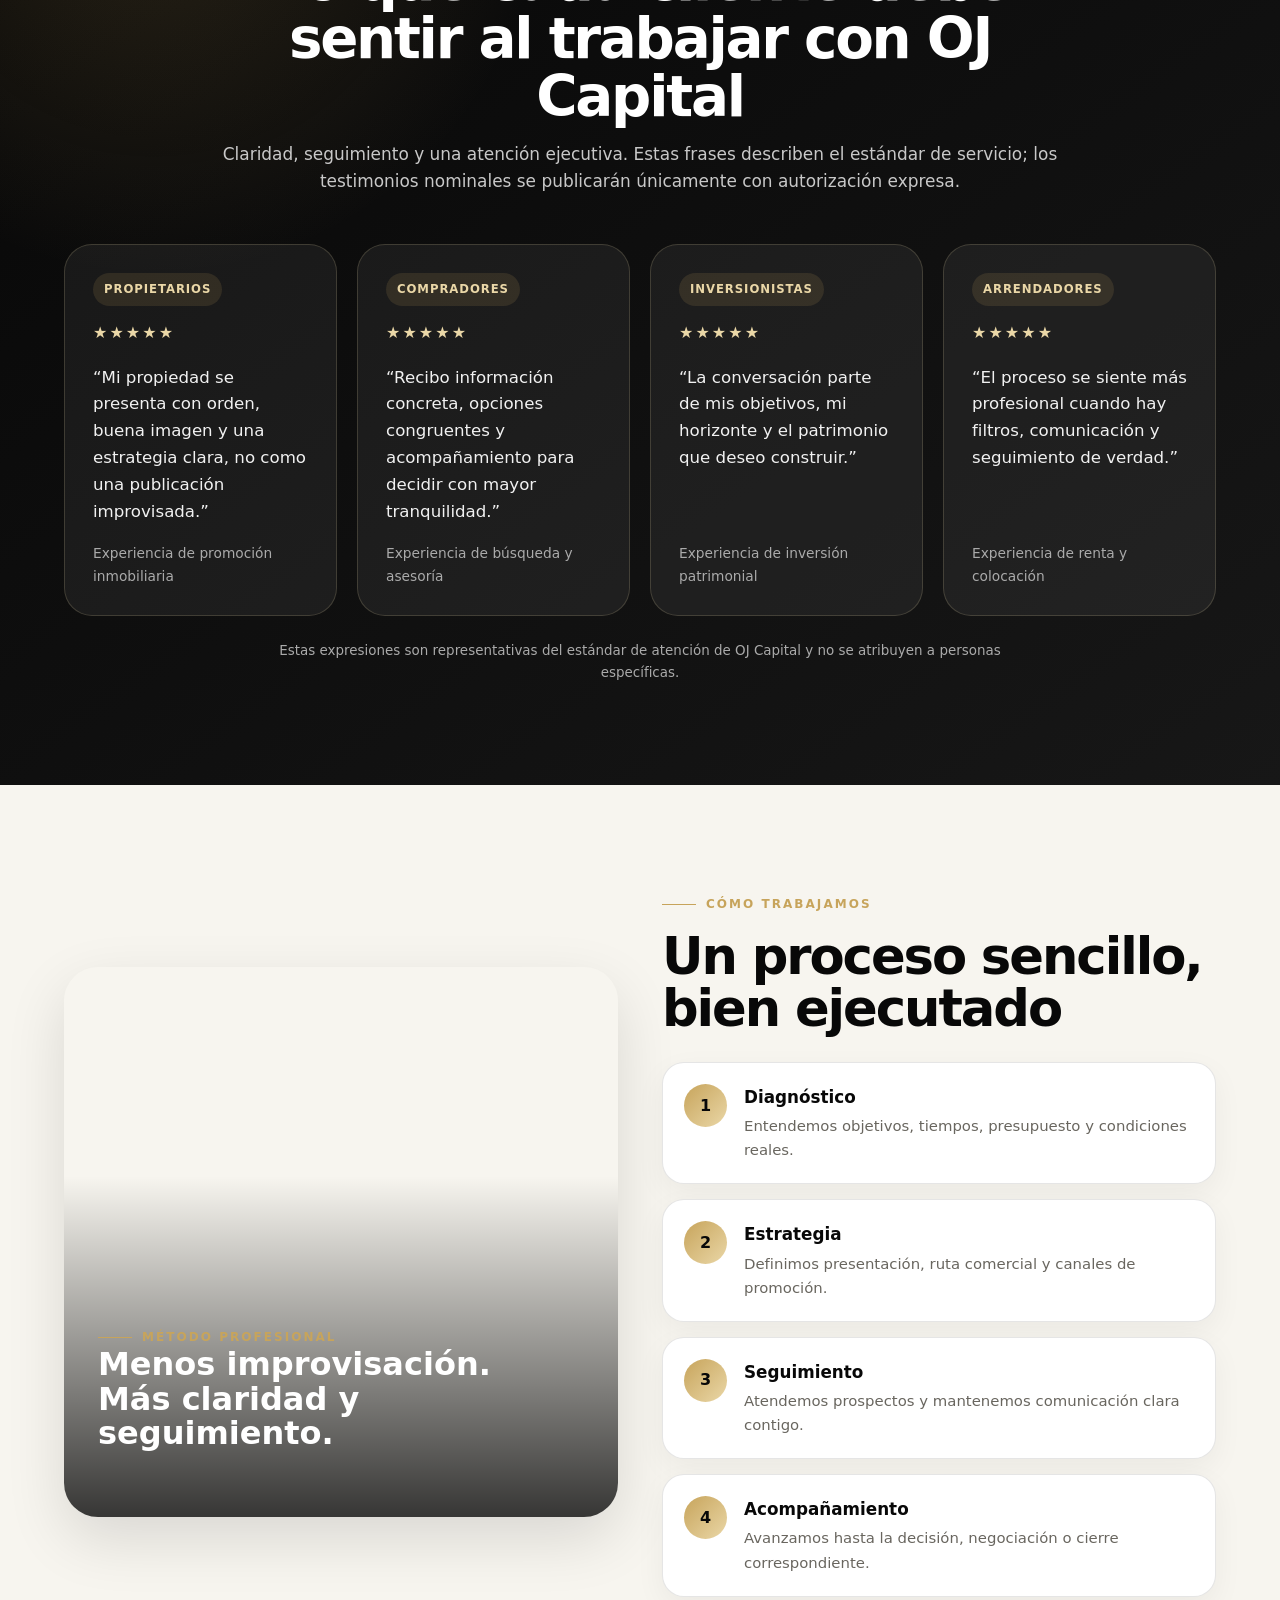
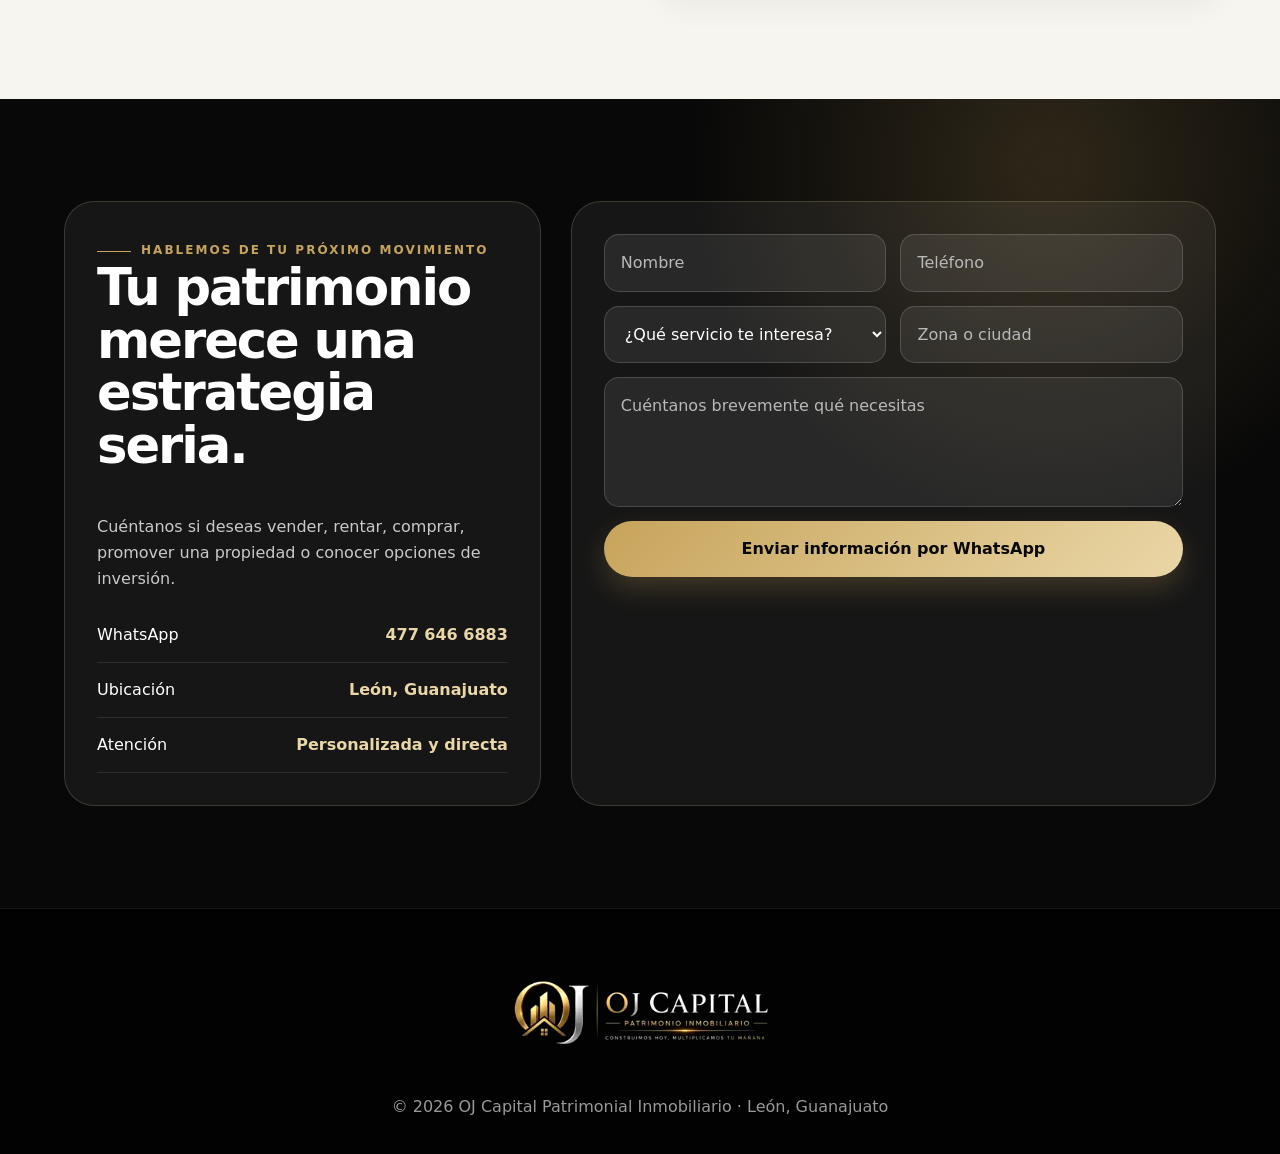
==== commit 7883dc1d: "Asignar portada de marca al reproductor de Cañada de Bustos" ====
--- a/index.html
+++ b/index.html
@@ -1744,7 +1744,7 @@
                   <div class="canada-placeholder-title">Un terreno.<br />Una nueva visión.</div>
                   <div class="canada-placeholder-subtitle">Cañada de Bustos · Guanajuato</div>
                 </div>
-                <video id="canada-video" controls playsinline preload="metadata"
+                <video id="canada-video" controls playsinline preload="metadata" poster="assets/canada-de-bustos-poster.svg"
                   aria-label="Video de presentación del terreno de Cañada de Bustos"
                   src="assets/canada-de-bustos-2026.mp4">
                   Tu navegador no puede reproducir este video.
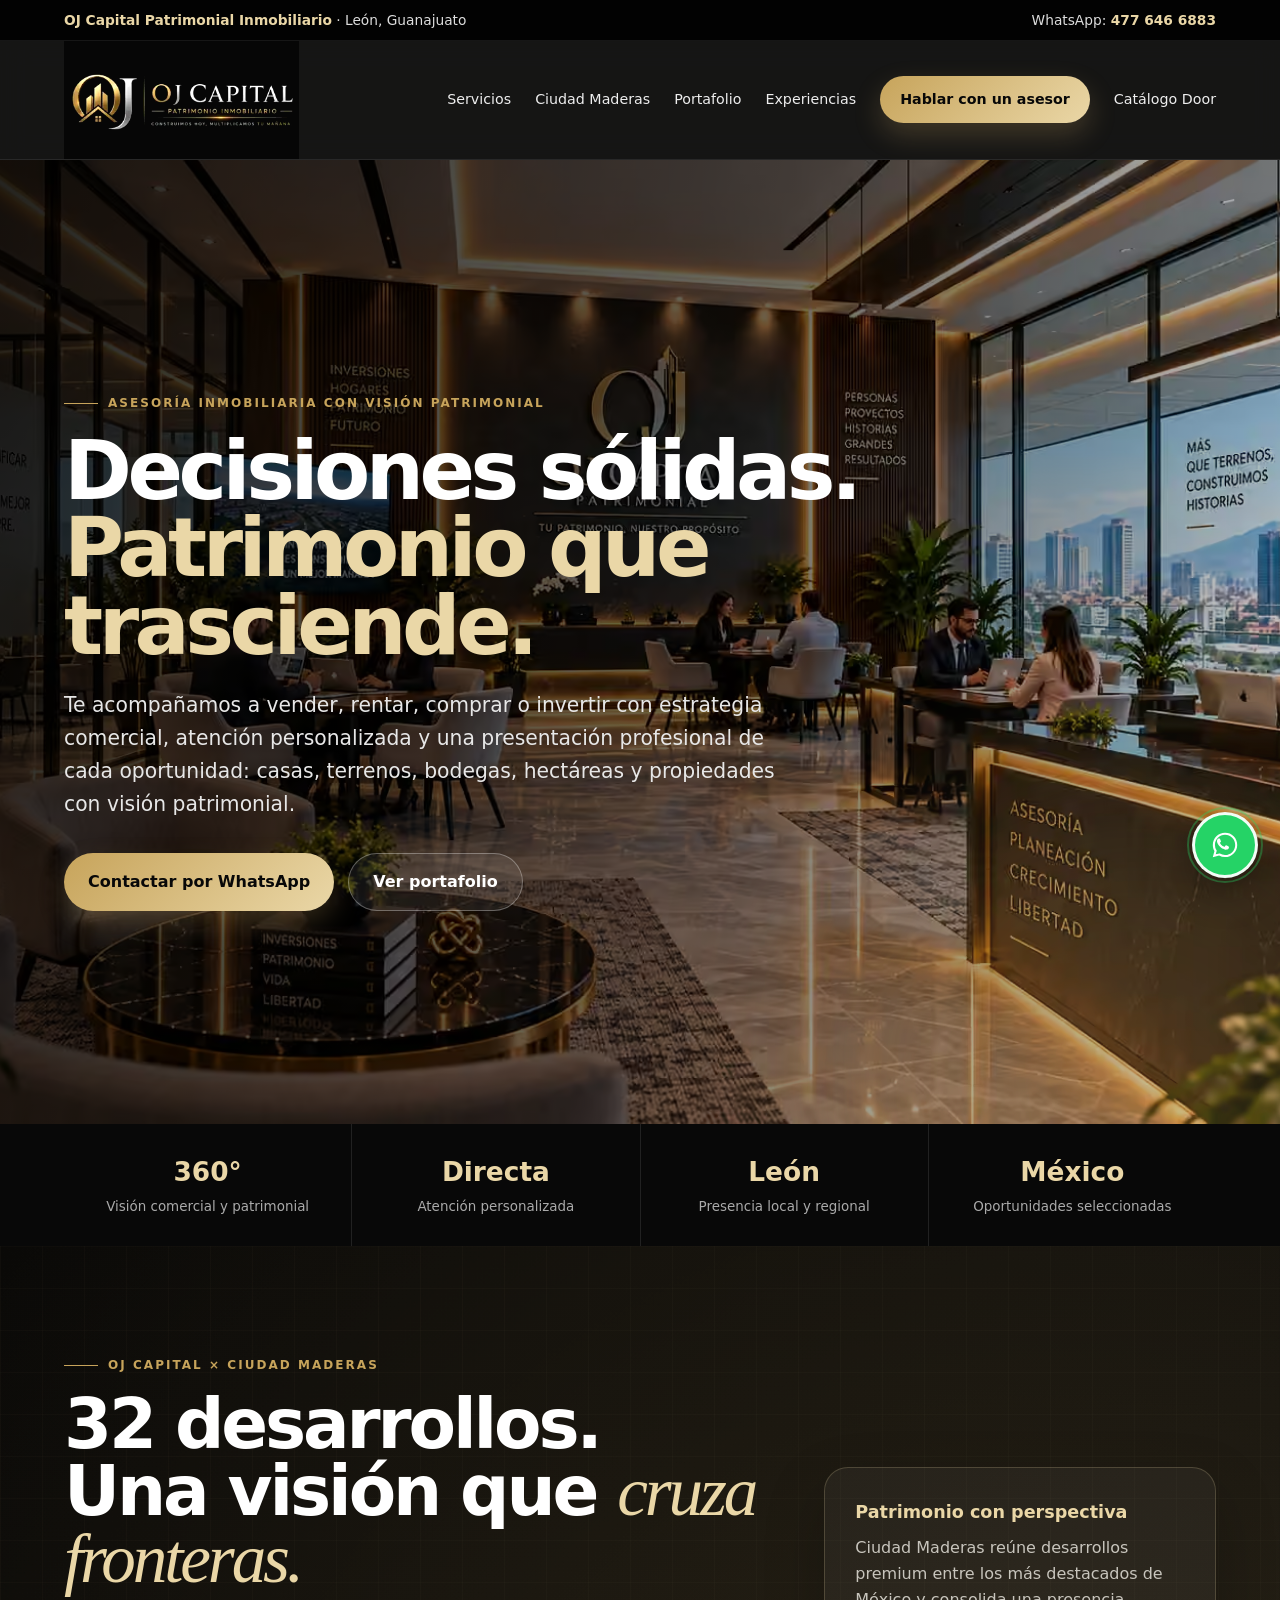
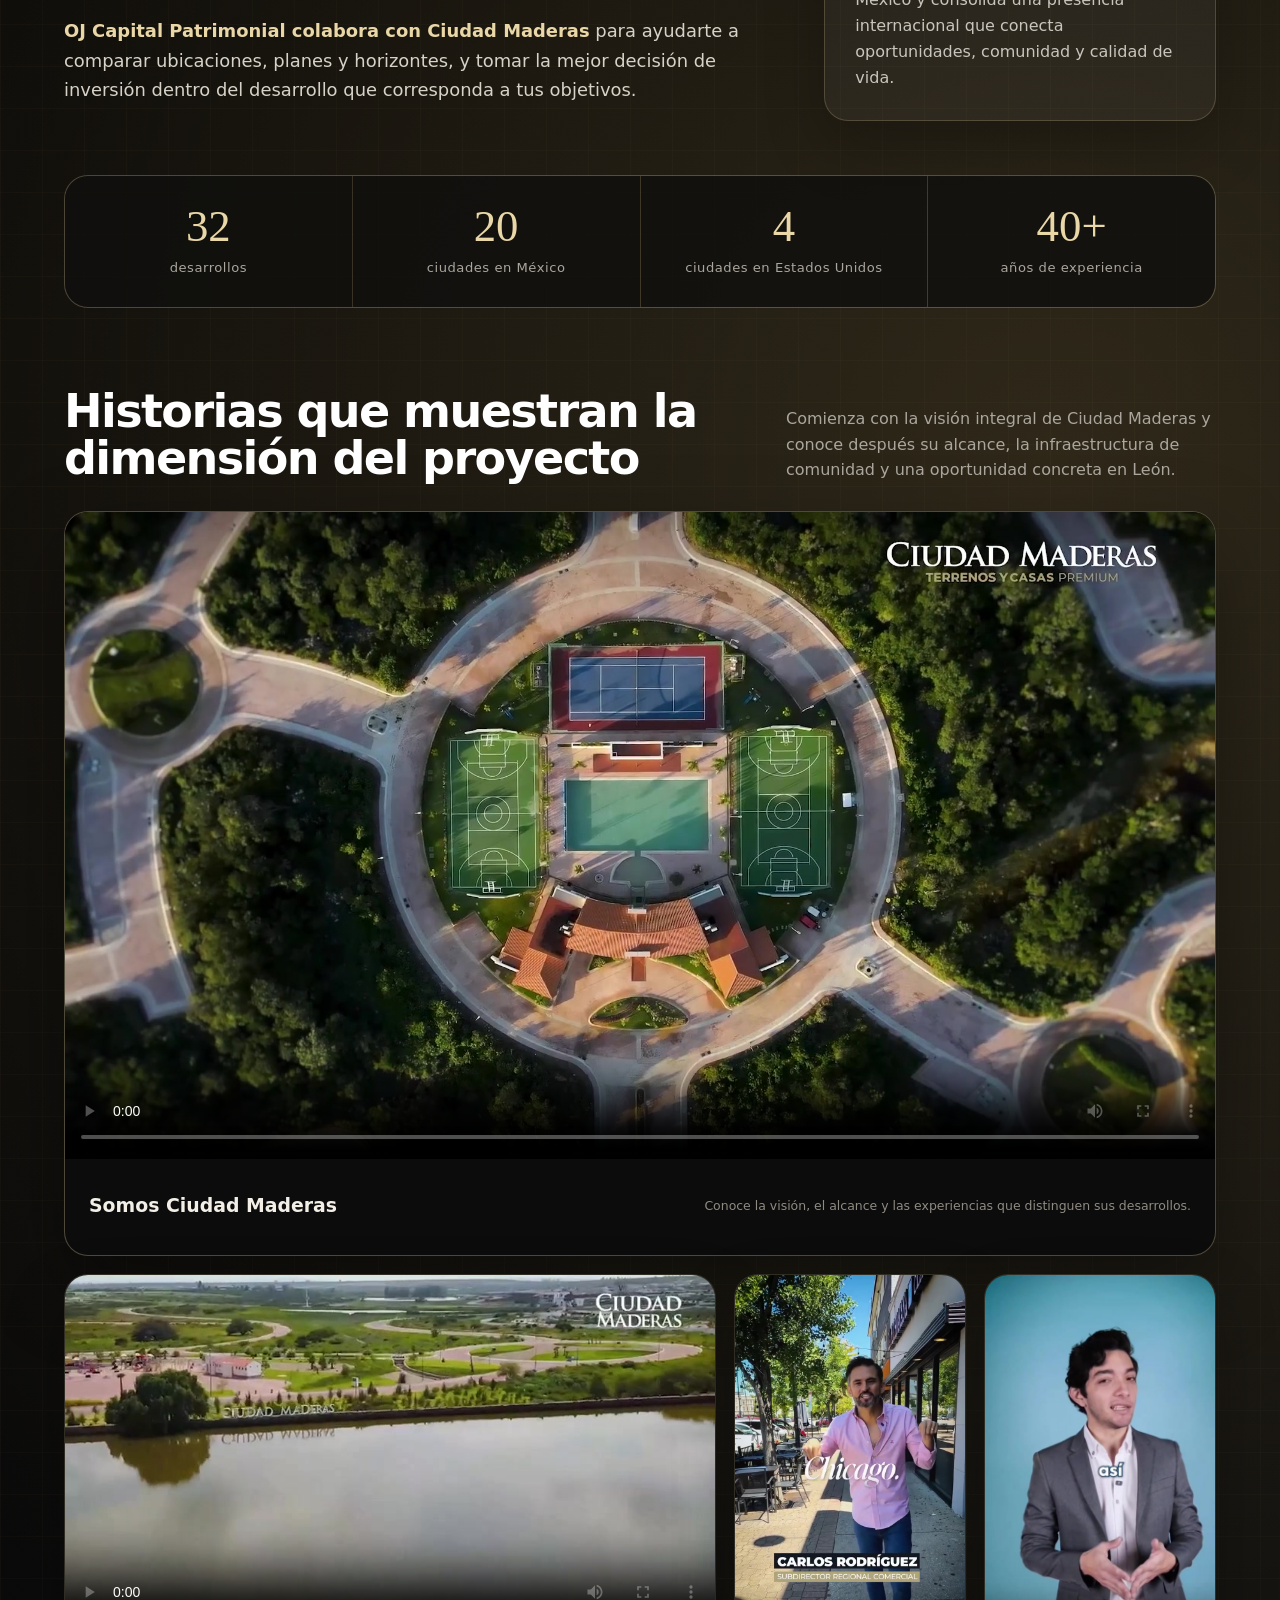
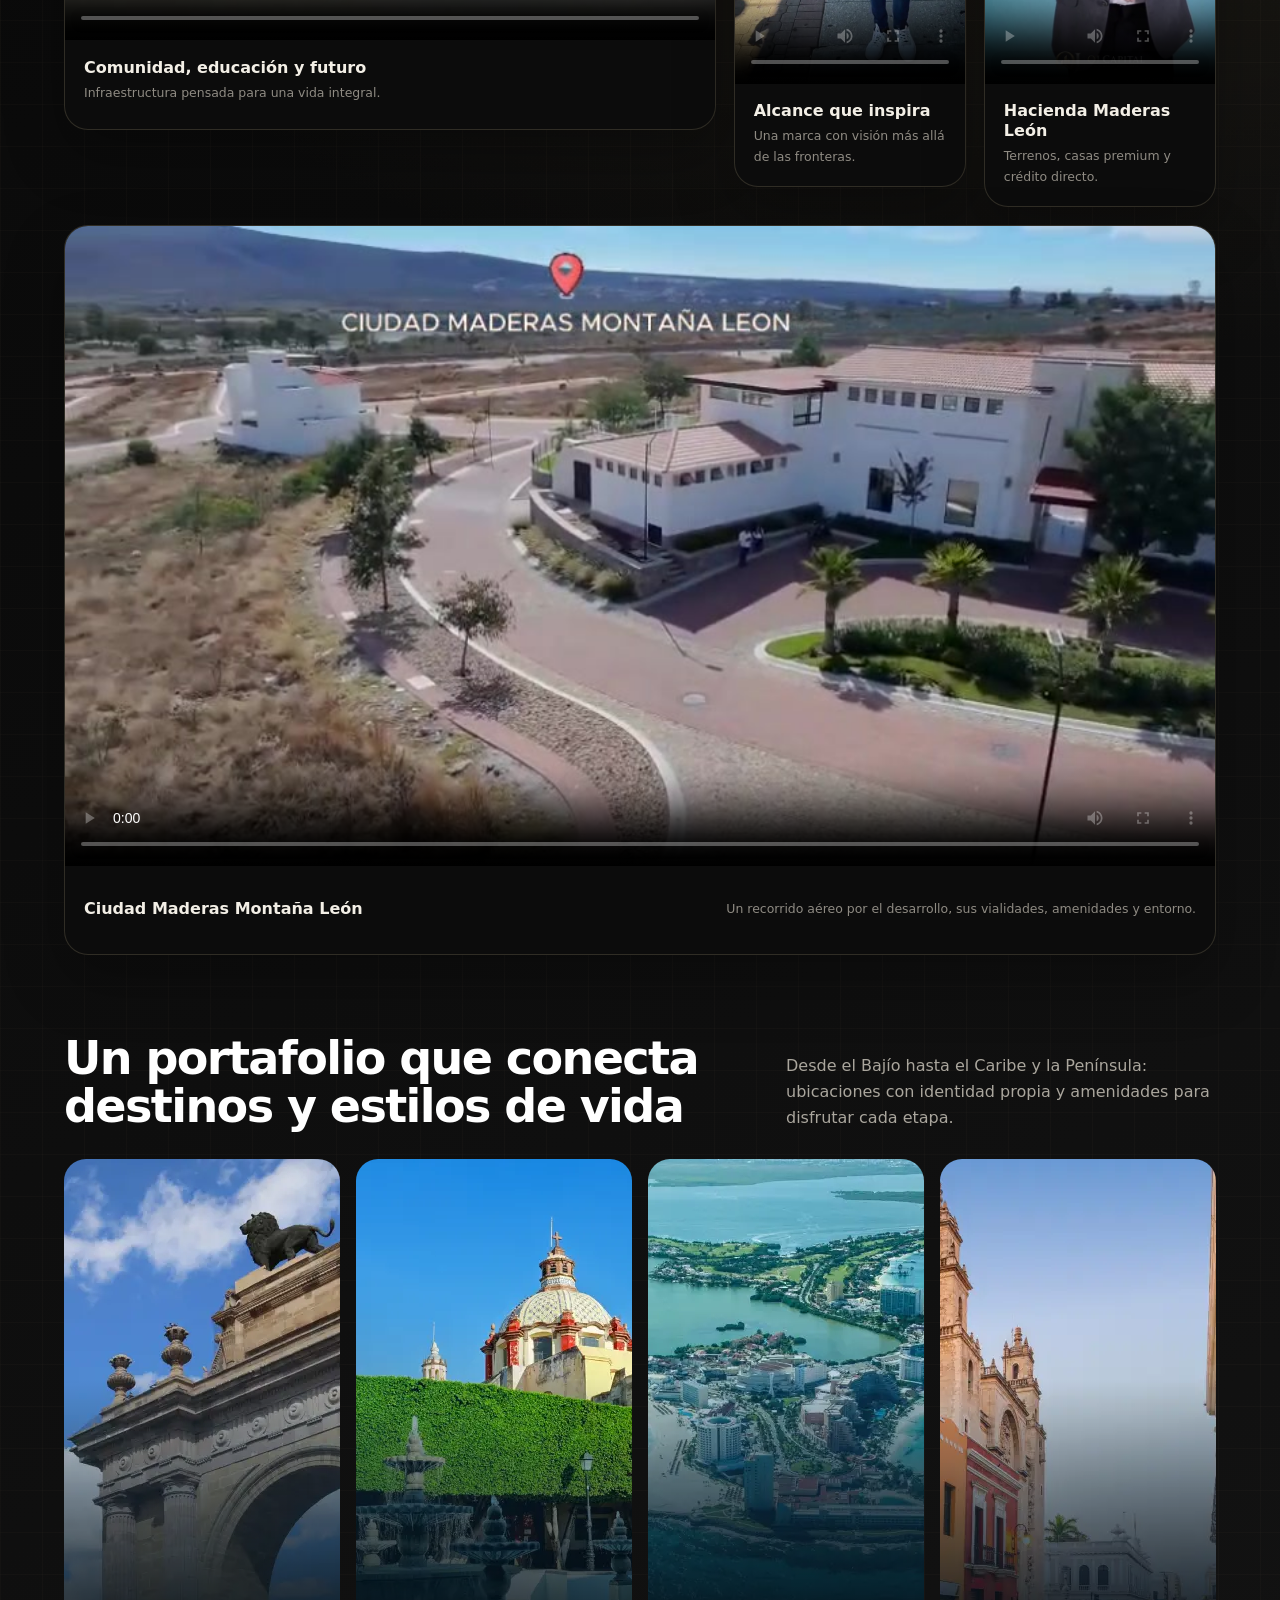
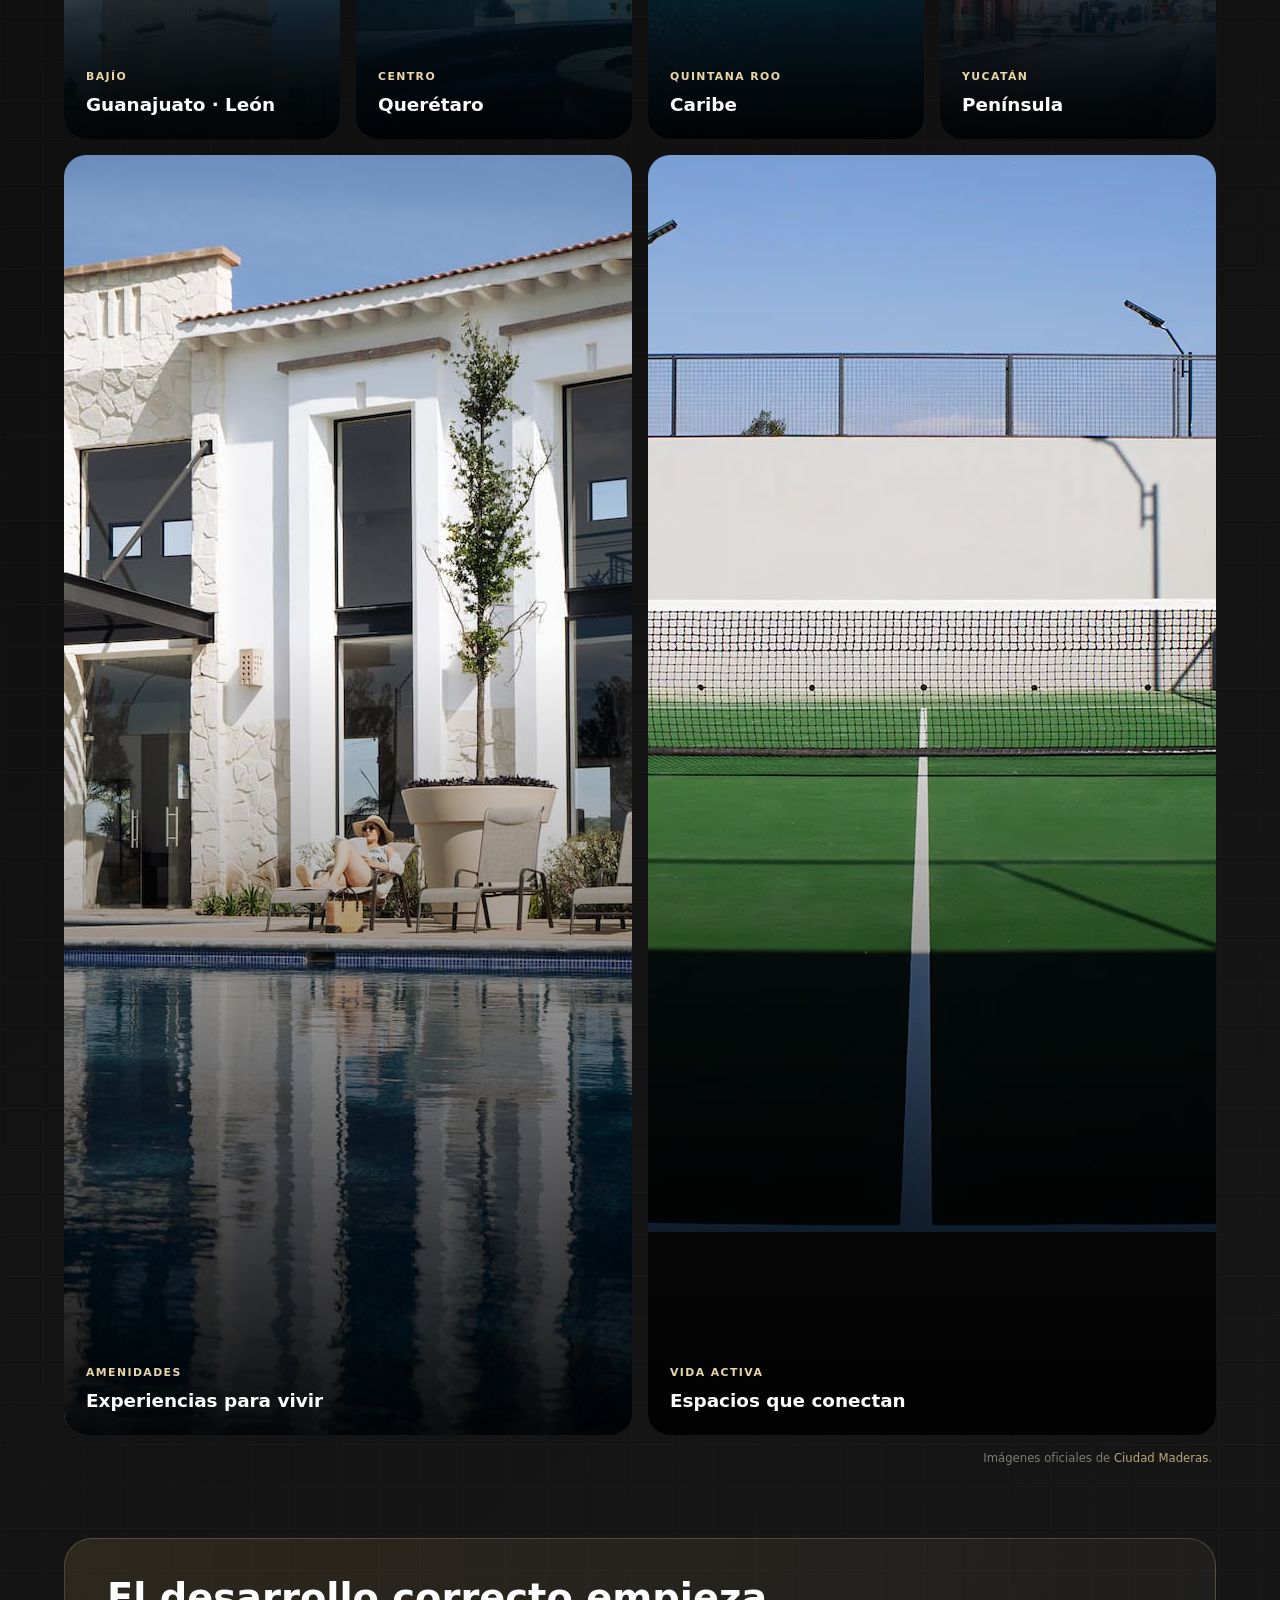
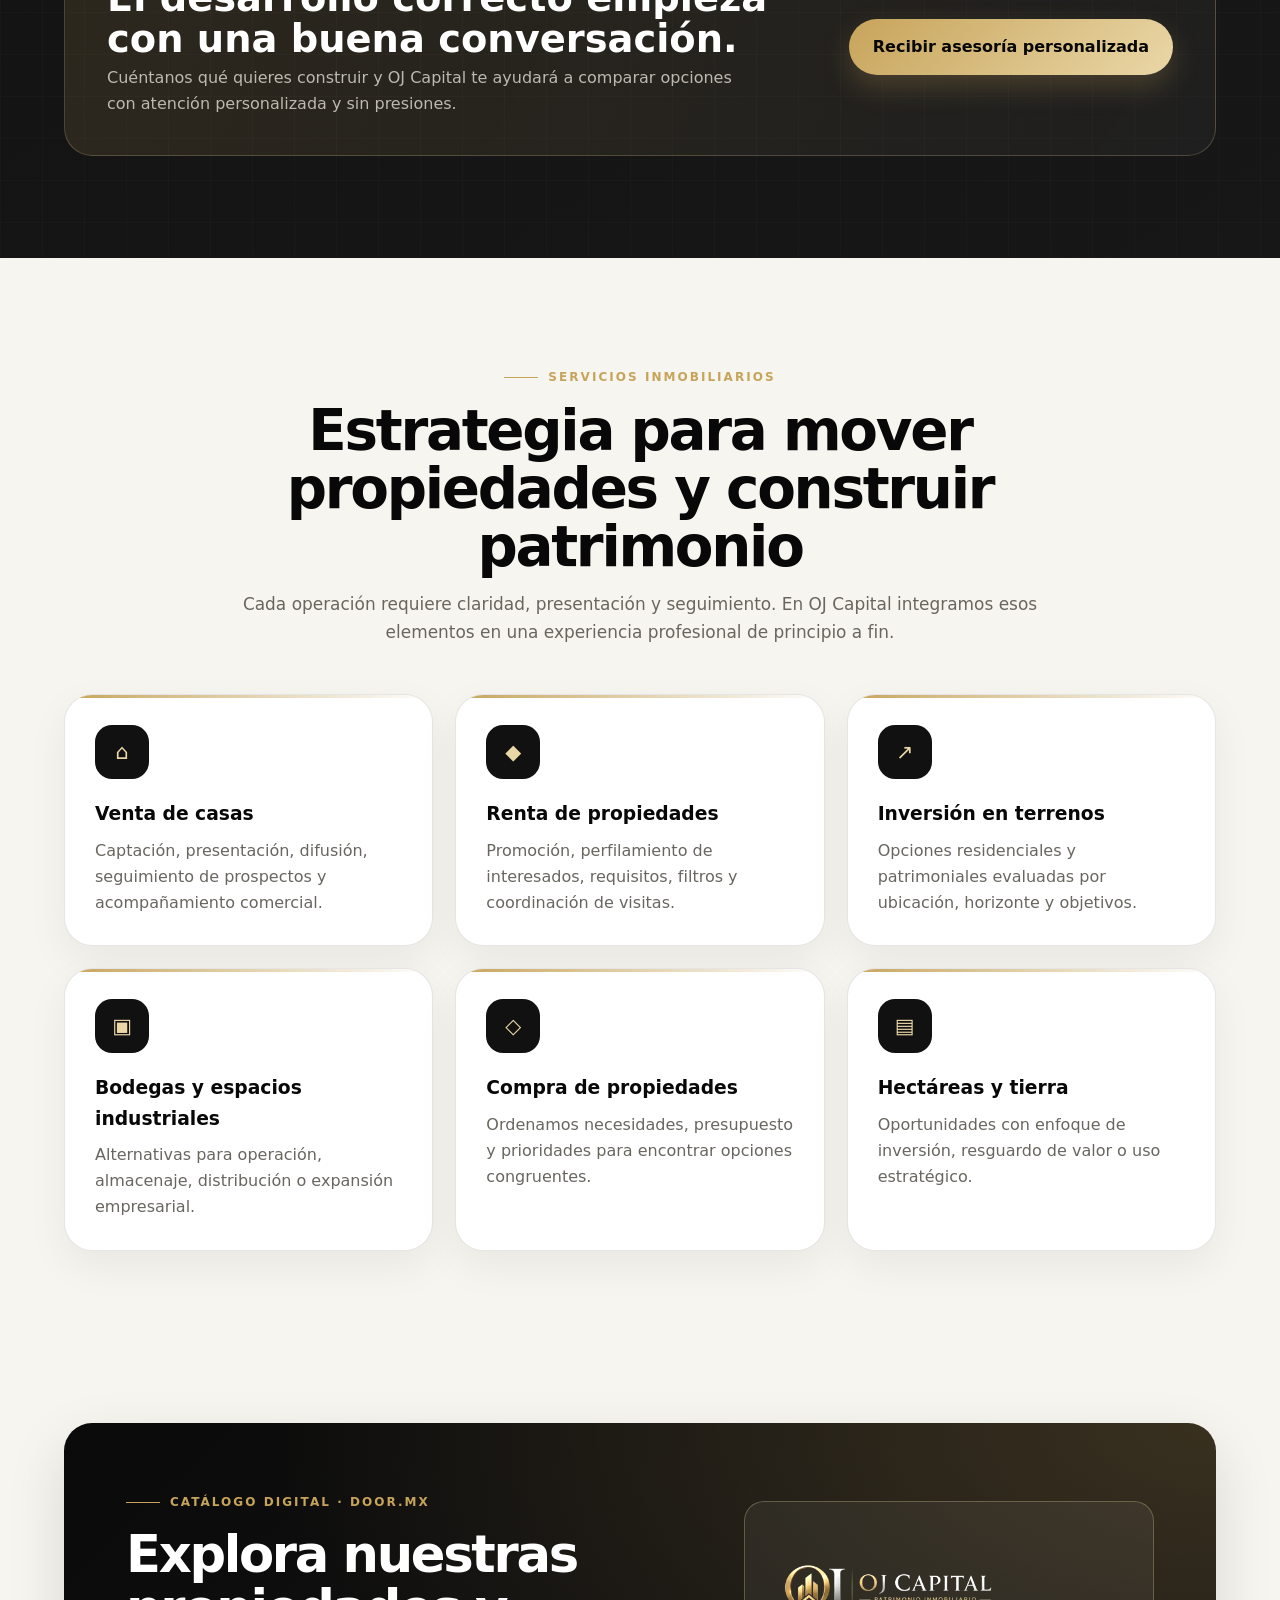
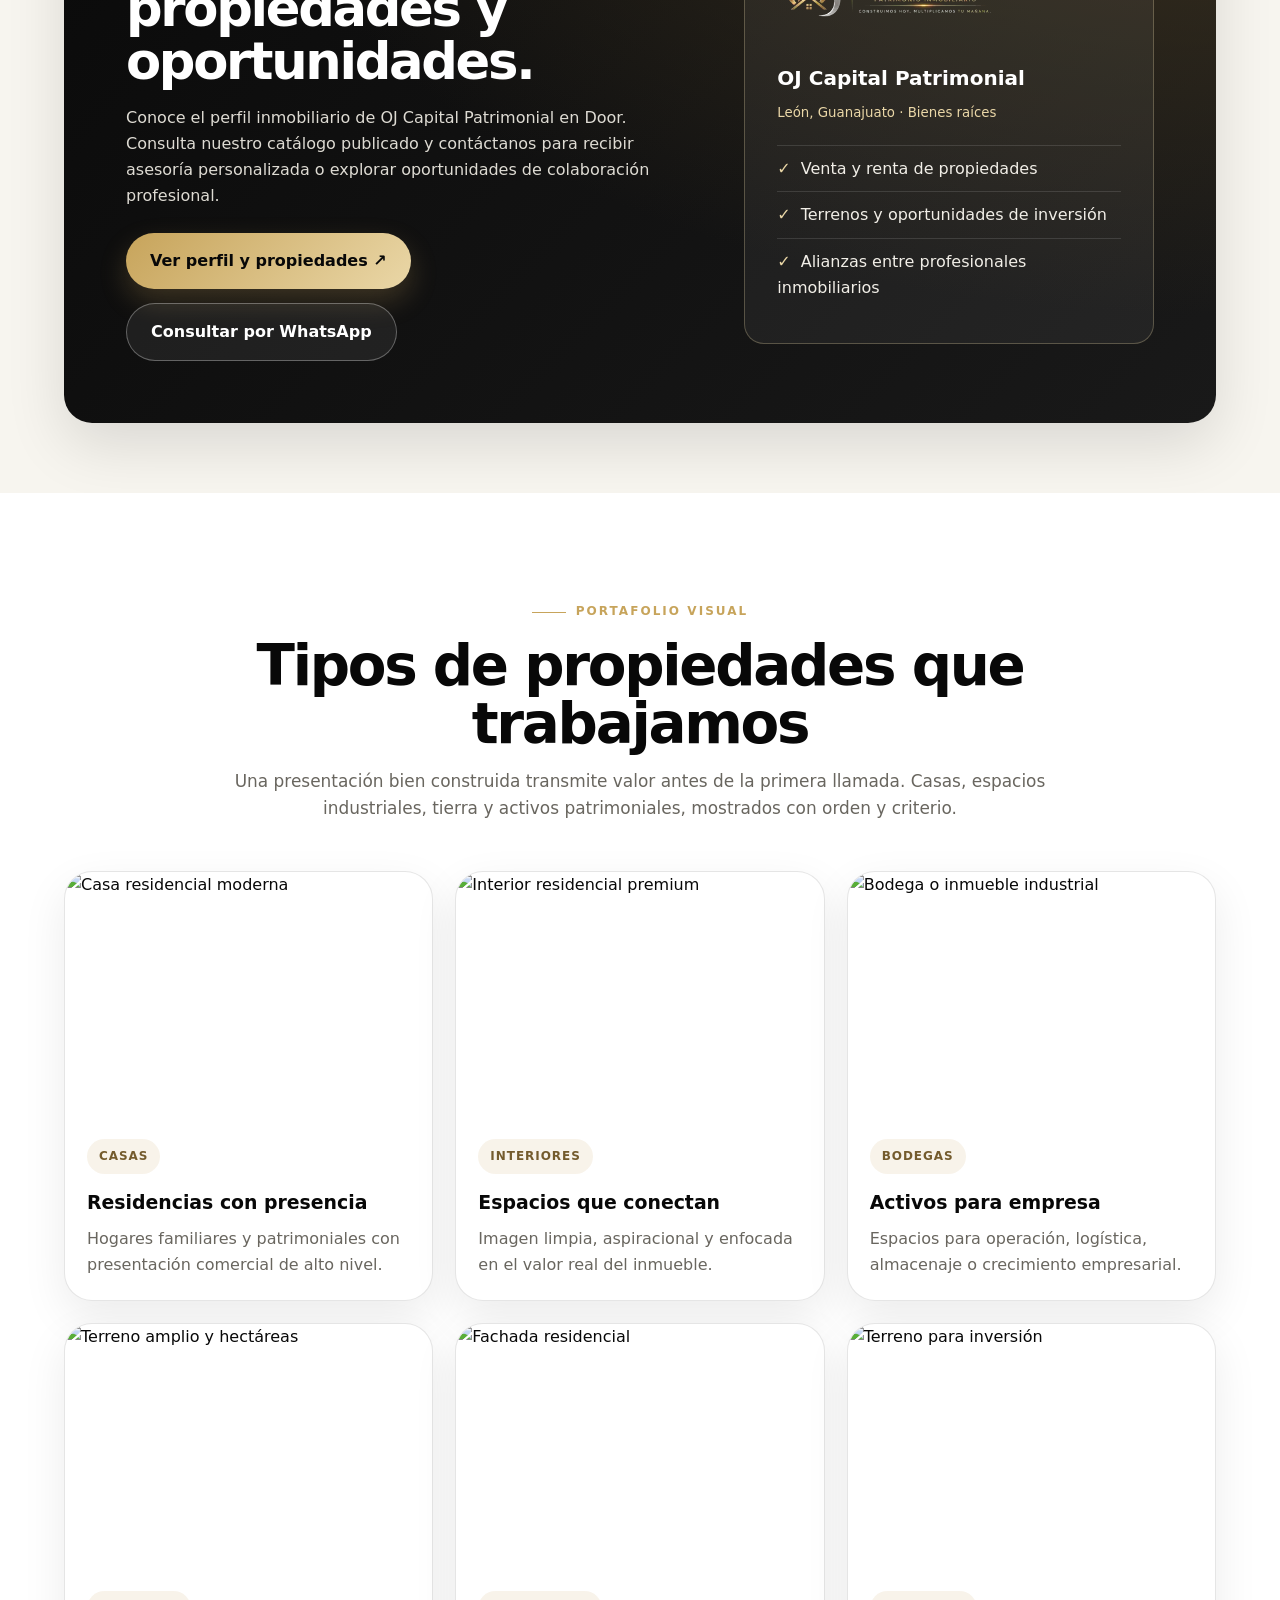
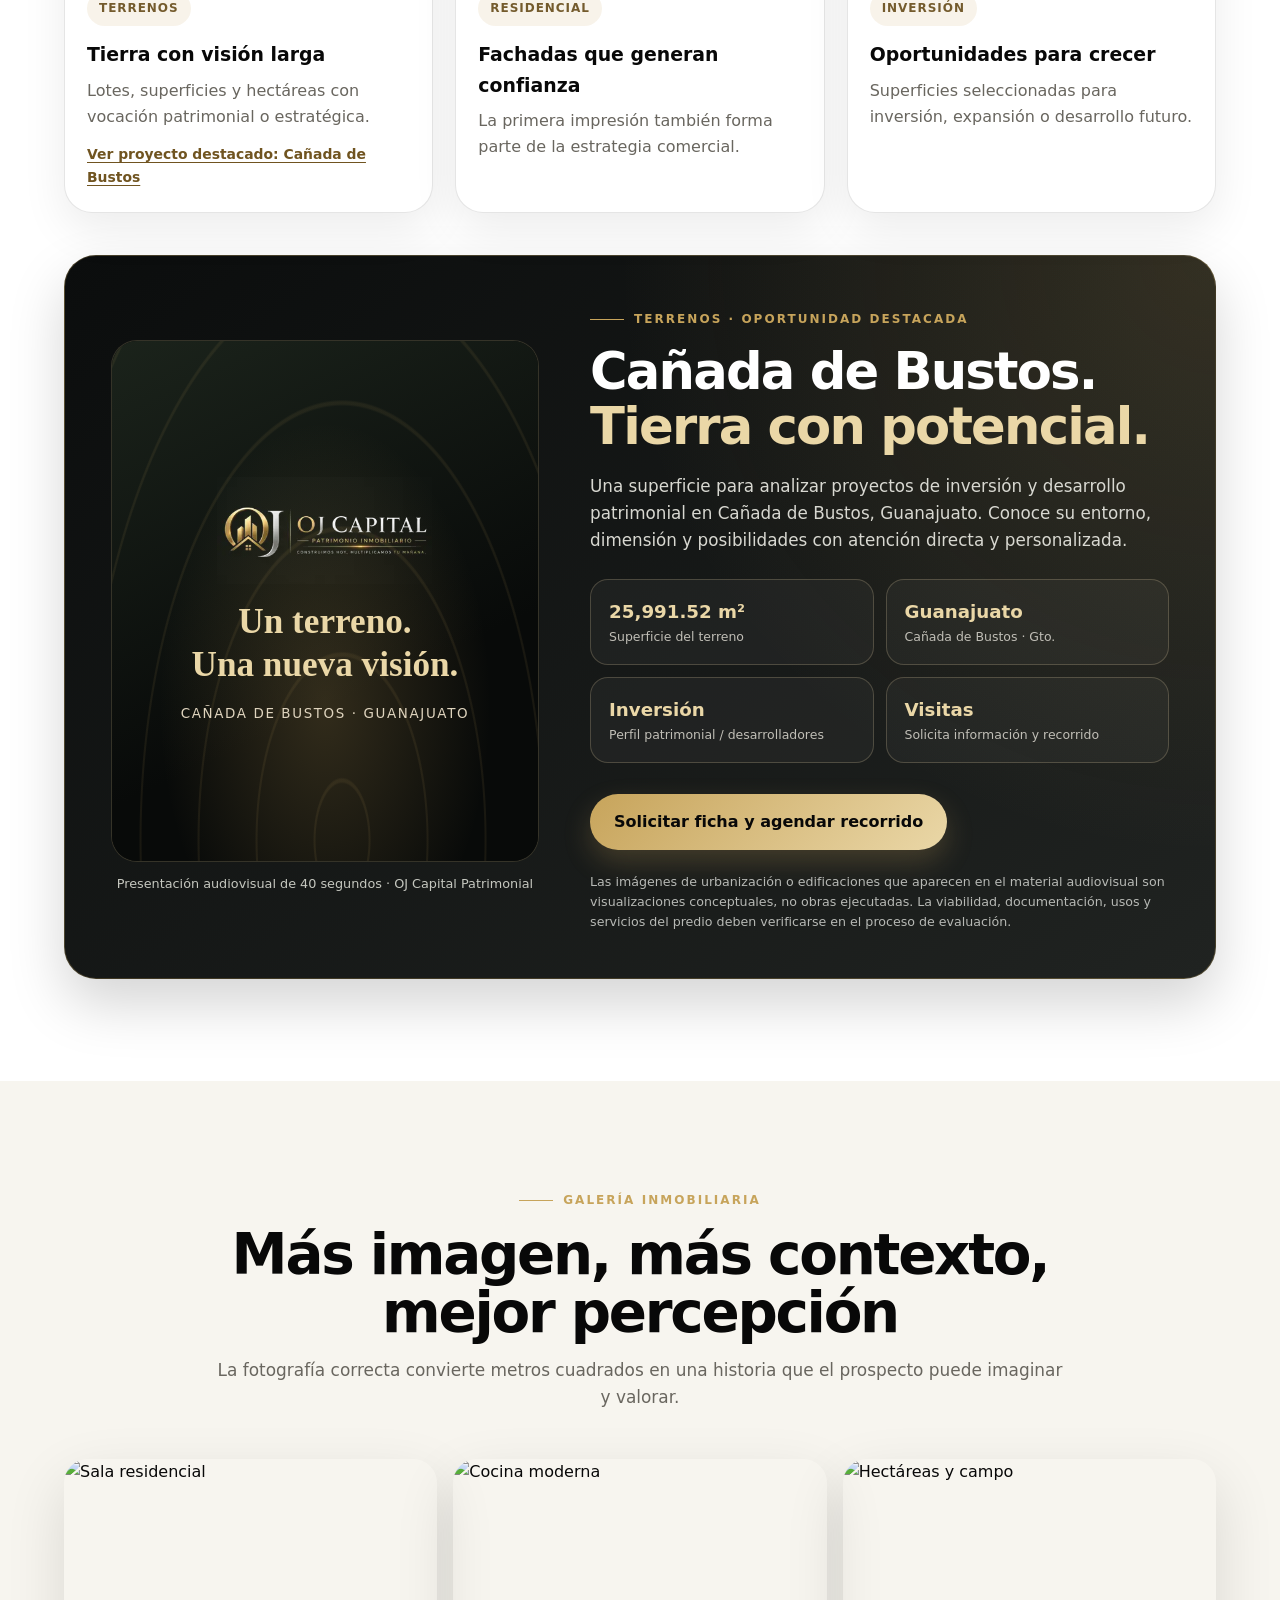
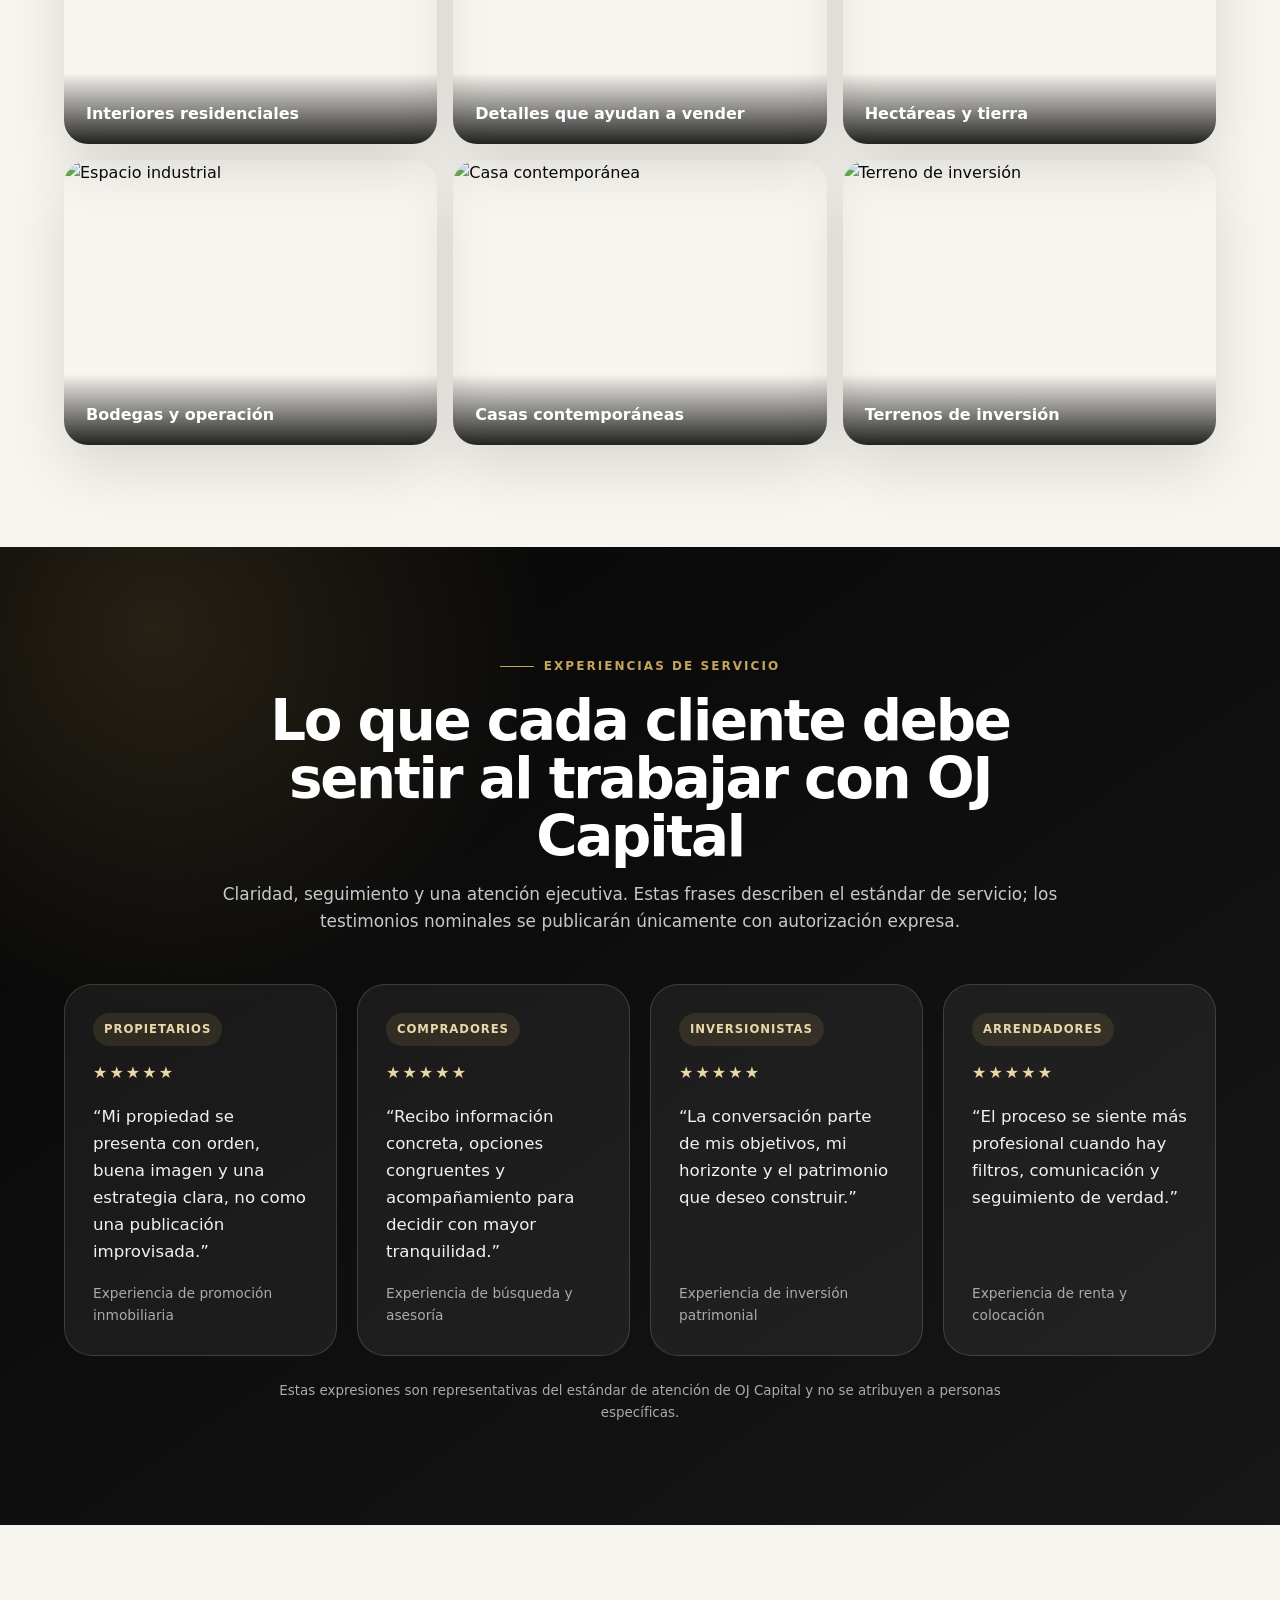
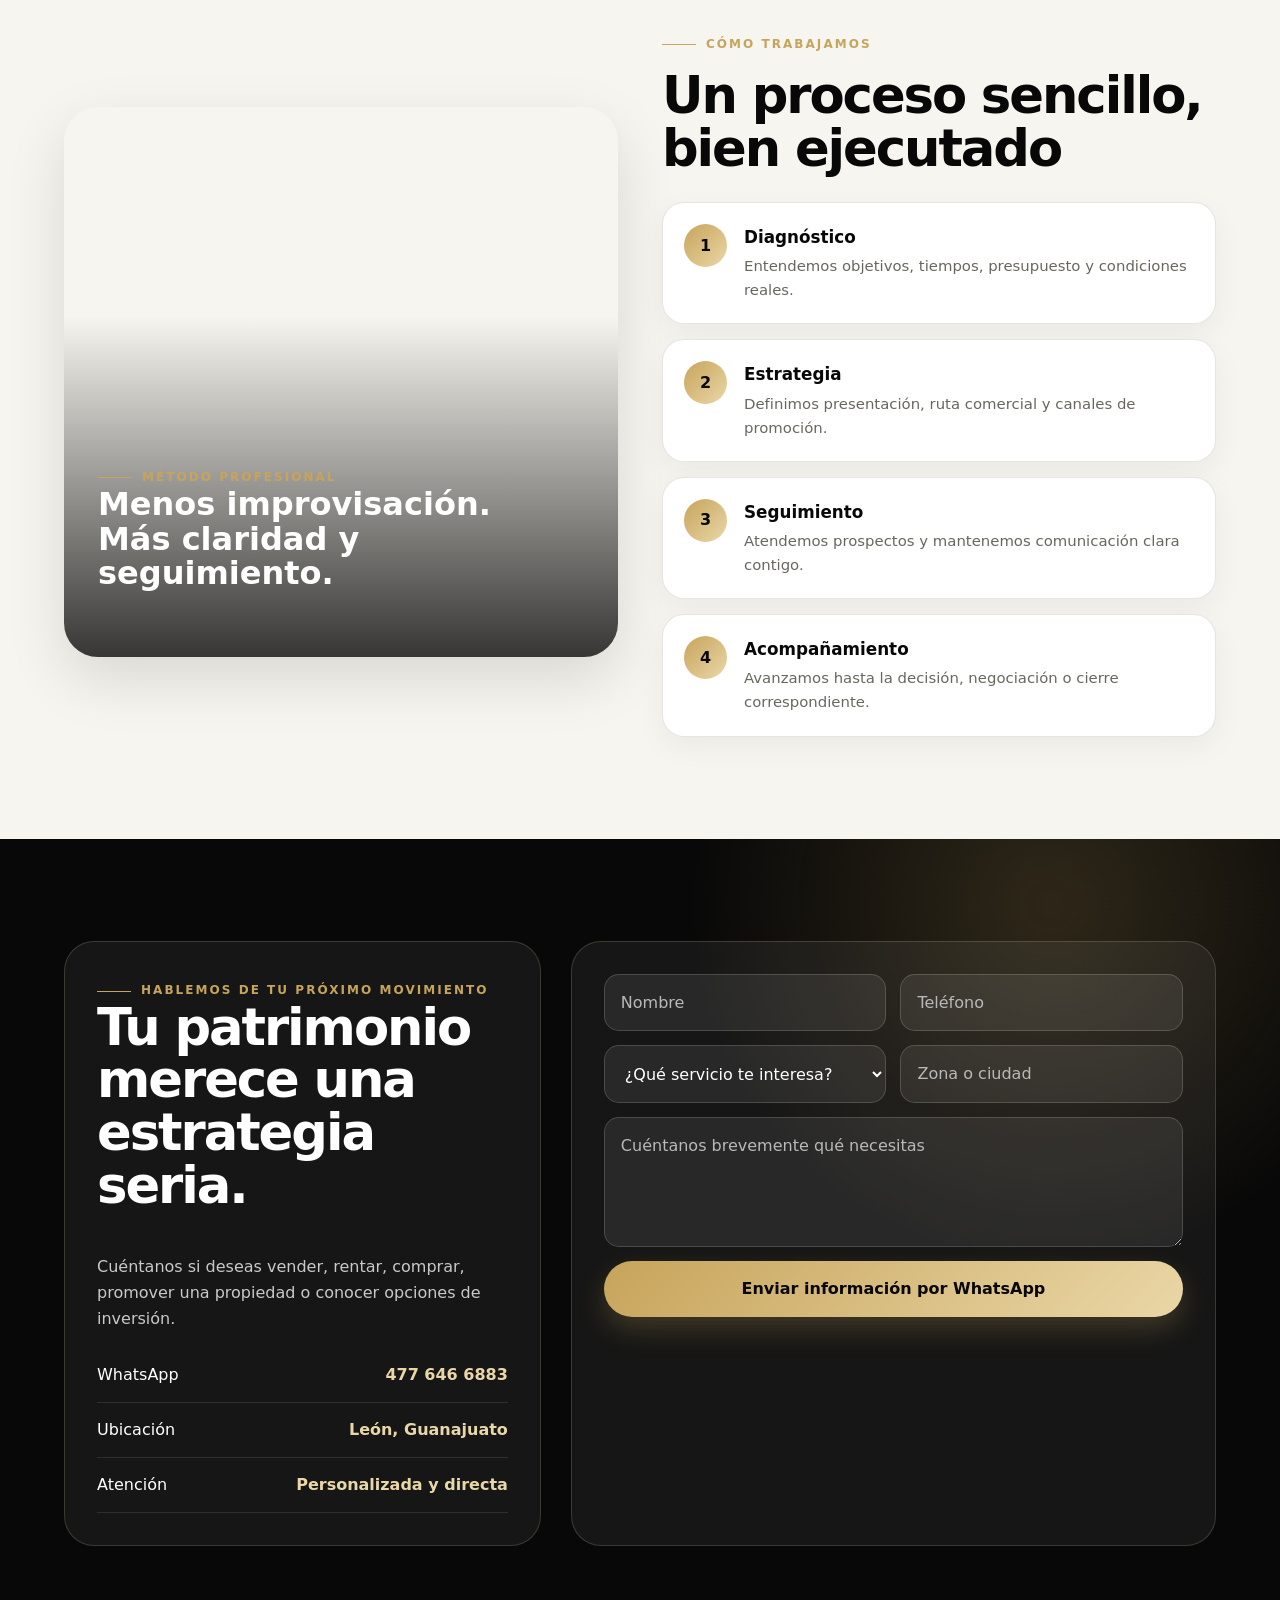
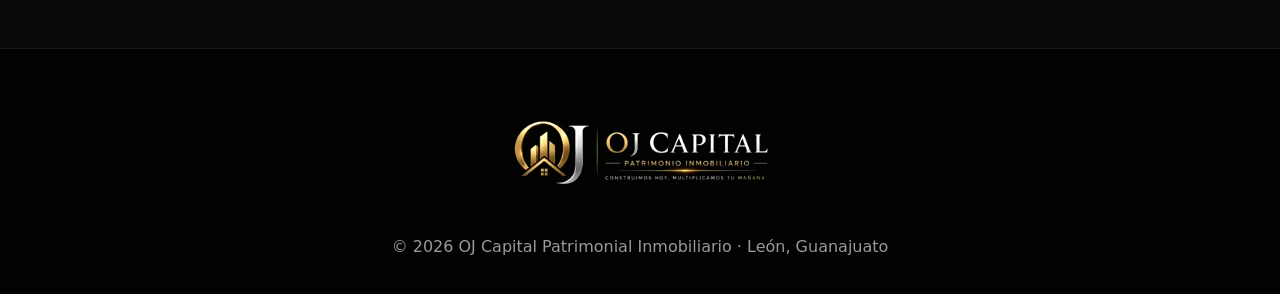
==== commit 93877b9a: "Activar perfil público Door de OJ Capital Patrimonial" ====
--- a/index.html
+++ b/index.html
@@ -1232,6 +1232,21 @@
           height: 31px;
         }
       }
+    
+      .door-profile {padding:70px 0;background:var(--paper)}
+      .door-panel {display:grid;grid-template-columns:1.15fr .85fr;gap:clamp(24px,5vw,65px);align-items:center;border-radius:28px;padding:clamp(24px,5vw,62px);color:#fff;background:radial-gradient(ellipse at top right,#39301f,transparent 58%),linear-gradient(135deg,#0a0a0a,#191919);box-shadow:var(--shadow)}
+      .door-panel h2 {font-size:clamp(2.15rem,4vw,3.6rem);line-height:1.05;letter-spacing:-.045em;margin:16px 0}
+      .door-panel p {color:#dedbd3;max-width:58ch}
+      .door-panel .actions {margin-top:24px}
+      .door-card {padding:clamp(18px,3vw,32px);background:rgba(255,255,255,.055);border:1px solid rgba(234,215,167,.28);border-radius:20px}
+      .door-card .brand-logo {width:min(220px,100%);margin:0 0 18px}
+      .door-card h3 {margin:0 0 4px;font-size:1.25rem}
+      .door-card small {color:var(--gold2)}
+      .door-features {list-style:none;padding:0;margin:20px 0 0}
+      .door-features li {padding:10px 0;border-top:1px solid rgba(255,255,255,.12);color:#f1eee7}
+      .door-features li::before {content:"✓";color:var(--gold2);margin-right:10px}
+      .door-profile[hidden], [data-door-nav][hidden], [data-door-link][hidden] {display:none!important}
+      @media(max-width:760px){.door-panel{grid-template-columns:1fr}.door-panel .actions .btn{width:100%}}
     </style>
       <!-- hero-clean-v2: 2026-09-25 -->
   </head>
@@ -1264,6 +1279,7 @@
           ><a href="#portafolio">Portafolio</a
           ><a href="#experiencias">Experiencias</a
           ><a href="#contacto" class="nav-cta">Hablar con un asesor</a>
+        <a href="#perfil-door" data-door-nav hidden>Catálogo Door</a>
         </nav>
       </div>
     </header>
@@ -1637,6 +1653,26 @@
             </article>
           </div>
         </div>
+      </section>
+      
+      <!-- Configurar data-door-url con el enlace público verificado del perfil. -->
+      <section class="door-profile" id="perfil-door" aria-labelledby="door-titulo" data-door-url="https://ver.door.mx/tarjetaPresentacion?idAgente=gN4x3O1I4sSqkh2AkA7uBkNYtDe2" hidden>
+        <div class="container"><div class="door-panel">
+          <div>
+            <div class="eyebrow">Catálogo digital · Door.mx</div>
+            <h2 id="door-titulo">Explora nuestras propiedades y oportunidades.</h2>
+            <p>Conoce el perfil inmobiliario de OJ Capital Patrimonial en Door. Consulta nuestro catálogo publicado y contáctanos para recibir asesoría personalizada o explorar oportunidades de colaboración profesional.</p>
+            <div class="actions">
+              <a class="btn btn-primary" data-door-link target="_blank" rel="noopener noreferrer" hidden>Ver perfil y propiedades ↗</a>
+              <a class="btn btn-secondary" href="https://wa.me/524776466883?text=Hola%20OJ%20Capital%2C%20me%20interesa%20conocer%20sus%20propiedades%20y%20oportunidades." target="_blank" rel="noopener noreferrer">Consultar por WhatsApp</a>
+            </div>
+          </div>
+          <div class="door-card">
+            <img class="brand-logo" src="assets/logo-oj-capital.webp" alt="OJ Capital Patrimonial Inmobiliario" loading="lazy" />
+            <h3>OJ Capital Patrimonial</h3><small>León, Guanajuato · Bienes raíces</small>
+            <ul class="door-features"><li>Venta y renta de propiedades</li><li>Terrenos y oportunidades de inversión</li><li>Alianzas entre profesionales inmobiliarios</li></ul>
+          </div>
+        </div></div>
       </section>
       <section class="portfolio" id="portafolio">
         <div class="container">
@@ -2103,5 +2139,21 @@
         }
       }
     </script>
+  
+    <script>
+      (function () {
+        const section = document.getElementById("perfil-door");
+        if (!section || !section.dataset.doorUrl) return;
+        try {
+          const url = new URL(section.dataset.doorUrl);
+          if (url.protocol !== "https:" || !(url.hostname === "door.mx" || url.hostname.endsWith(".door.mx")) || (url.pathname === "/" && !url.search)) return;
+          const link = section.querySelector("[data-door-link]");
+          link.href = url.href;
+          link.hidden = false;
+          section.hidden = false;
+          document.querySelectorAll("[data-door-nav]").forEach(function (item) { item.hidden = false; });
+        } catch (error) { /* No mostrar una liga sin configurar. */ }
+      })();
+    </script>
   </body>
 </html>
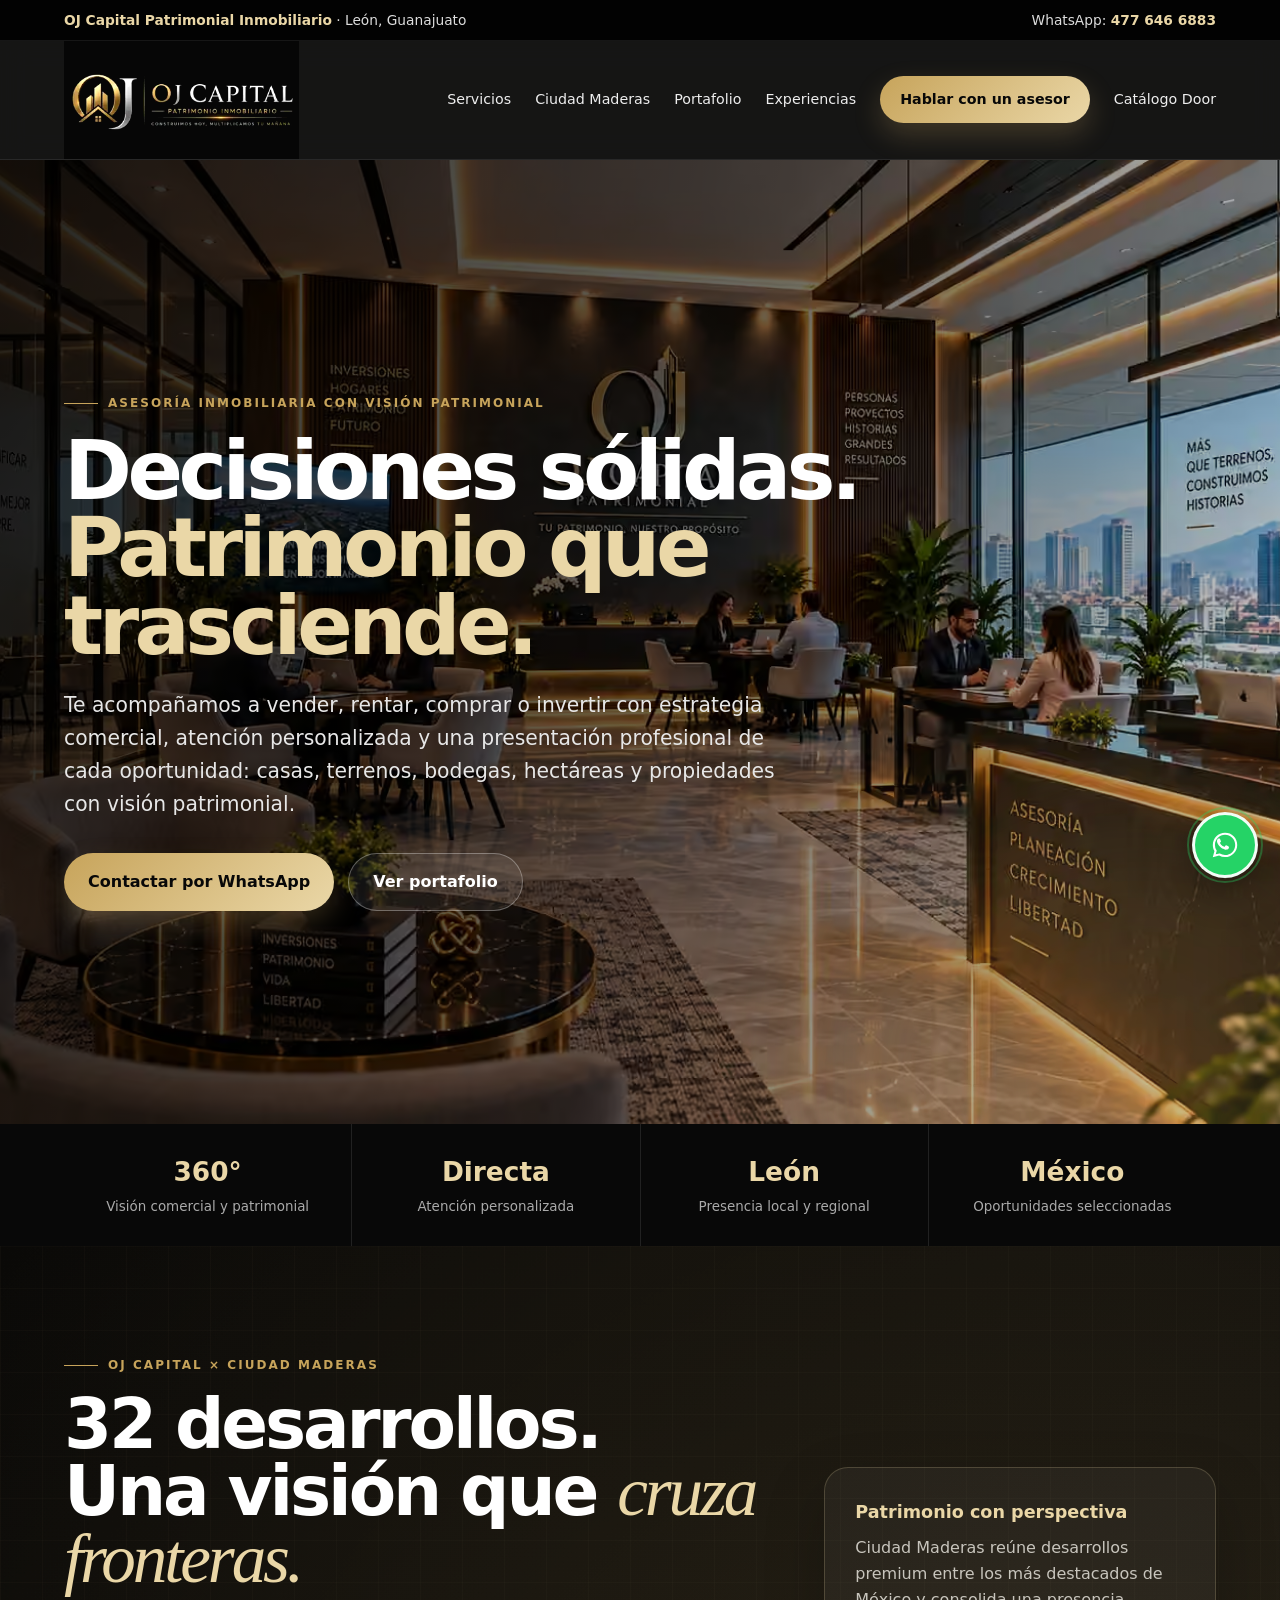
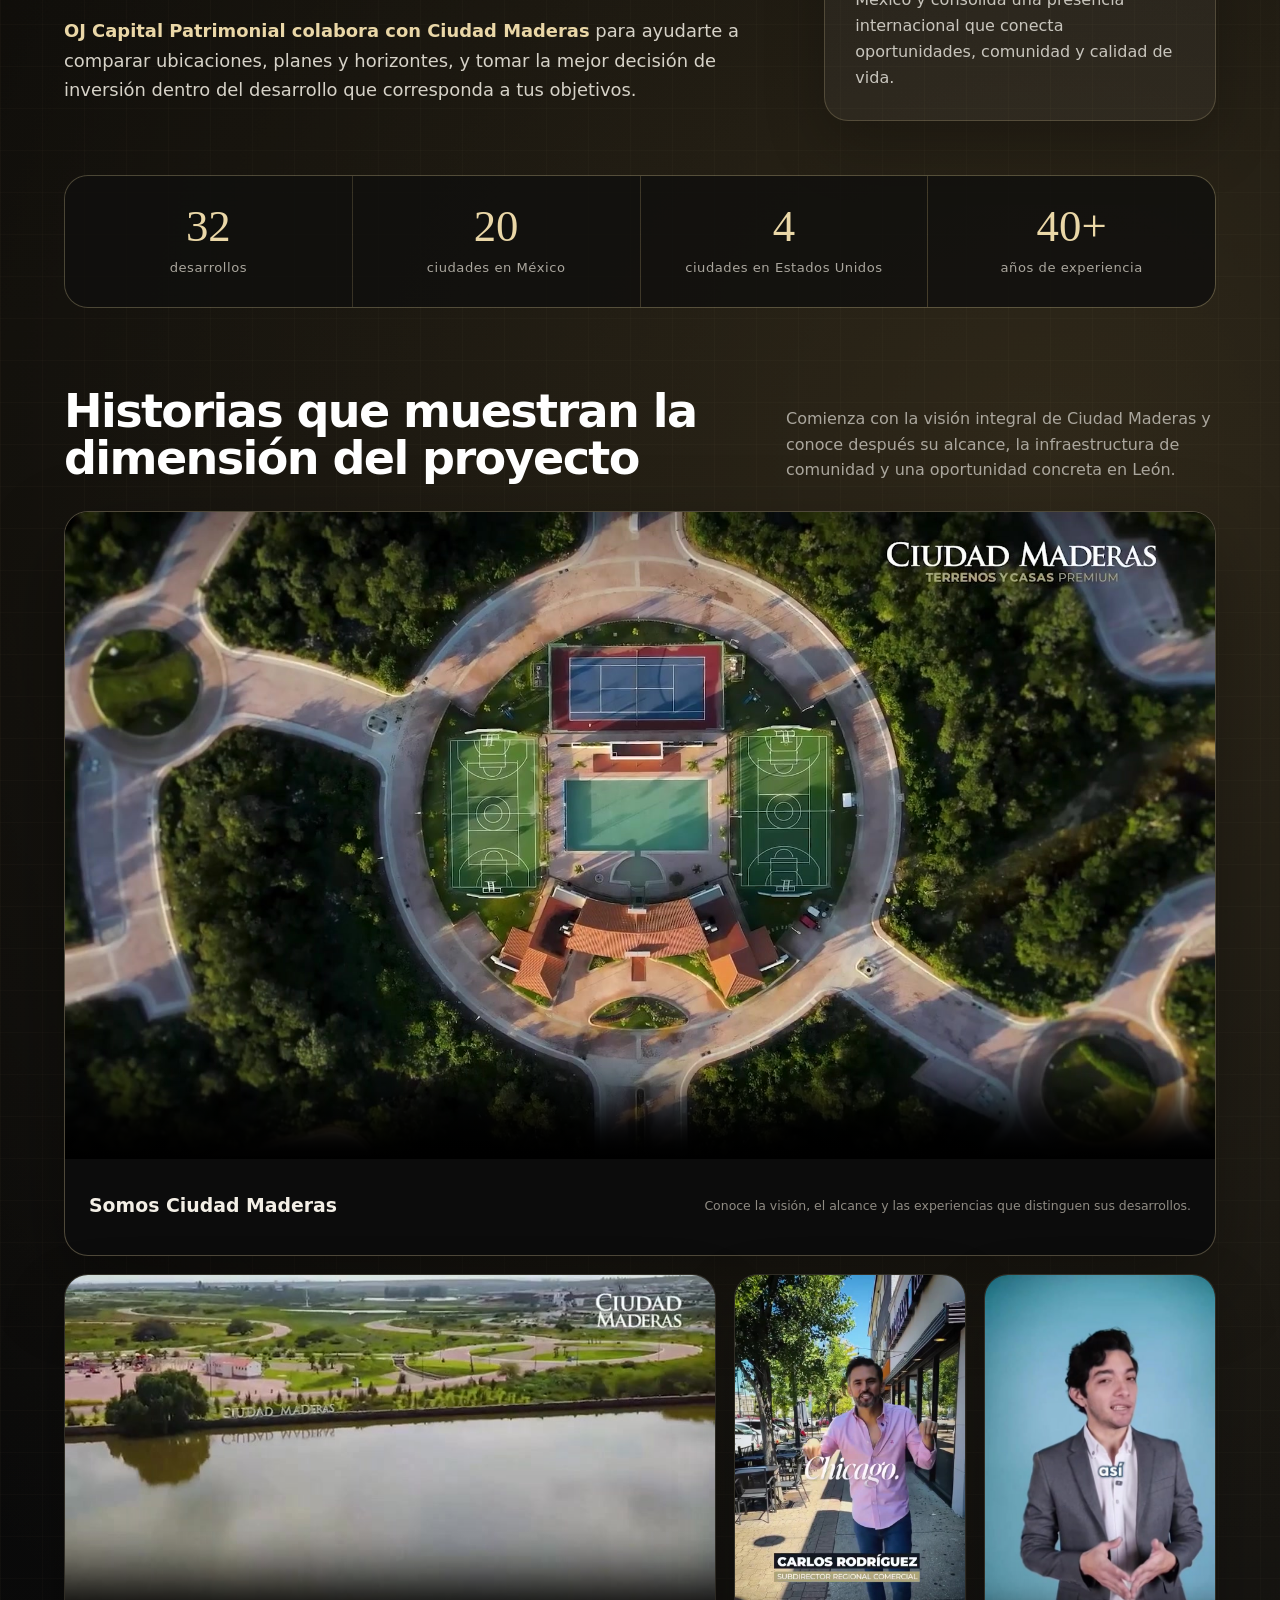
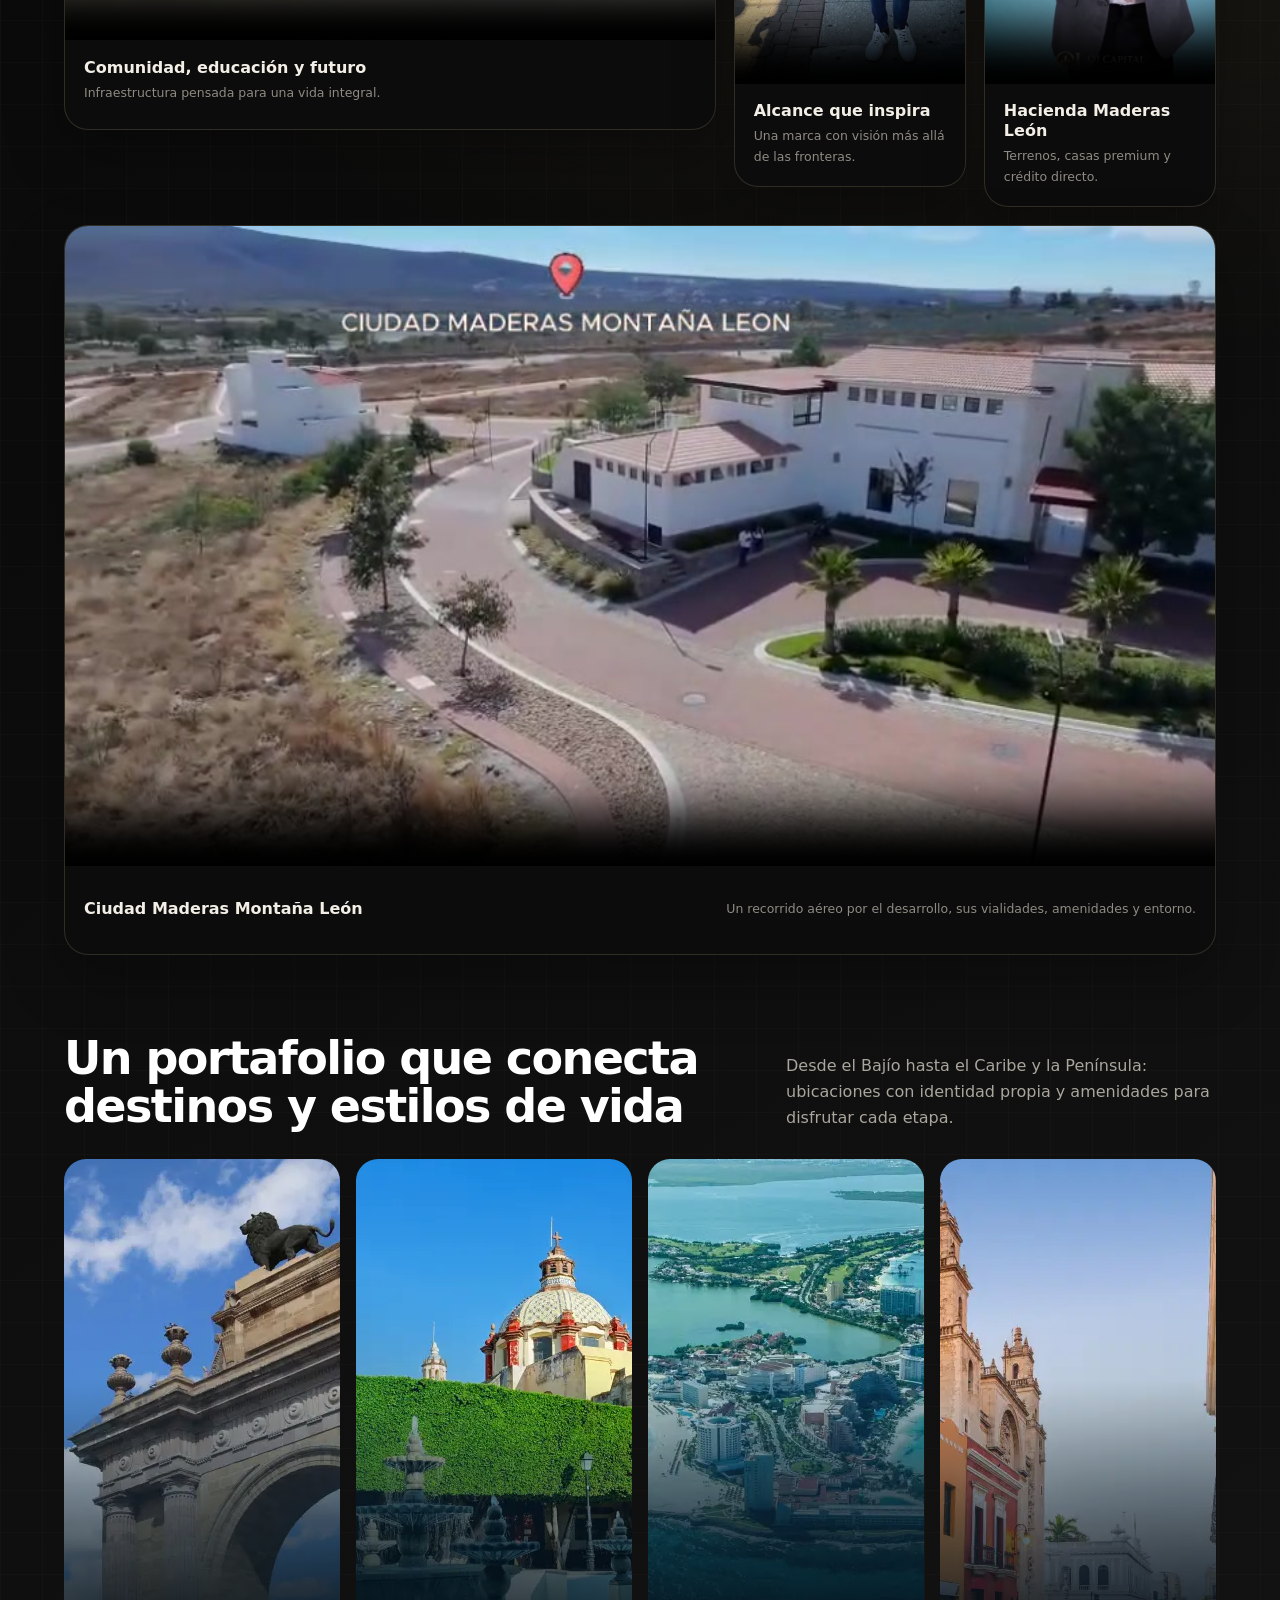
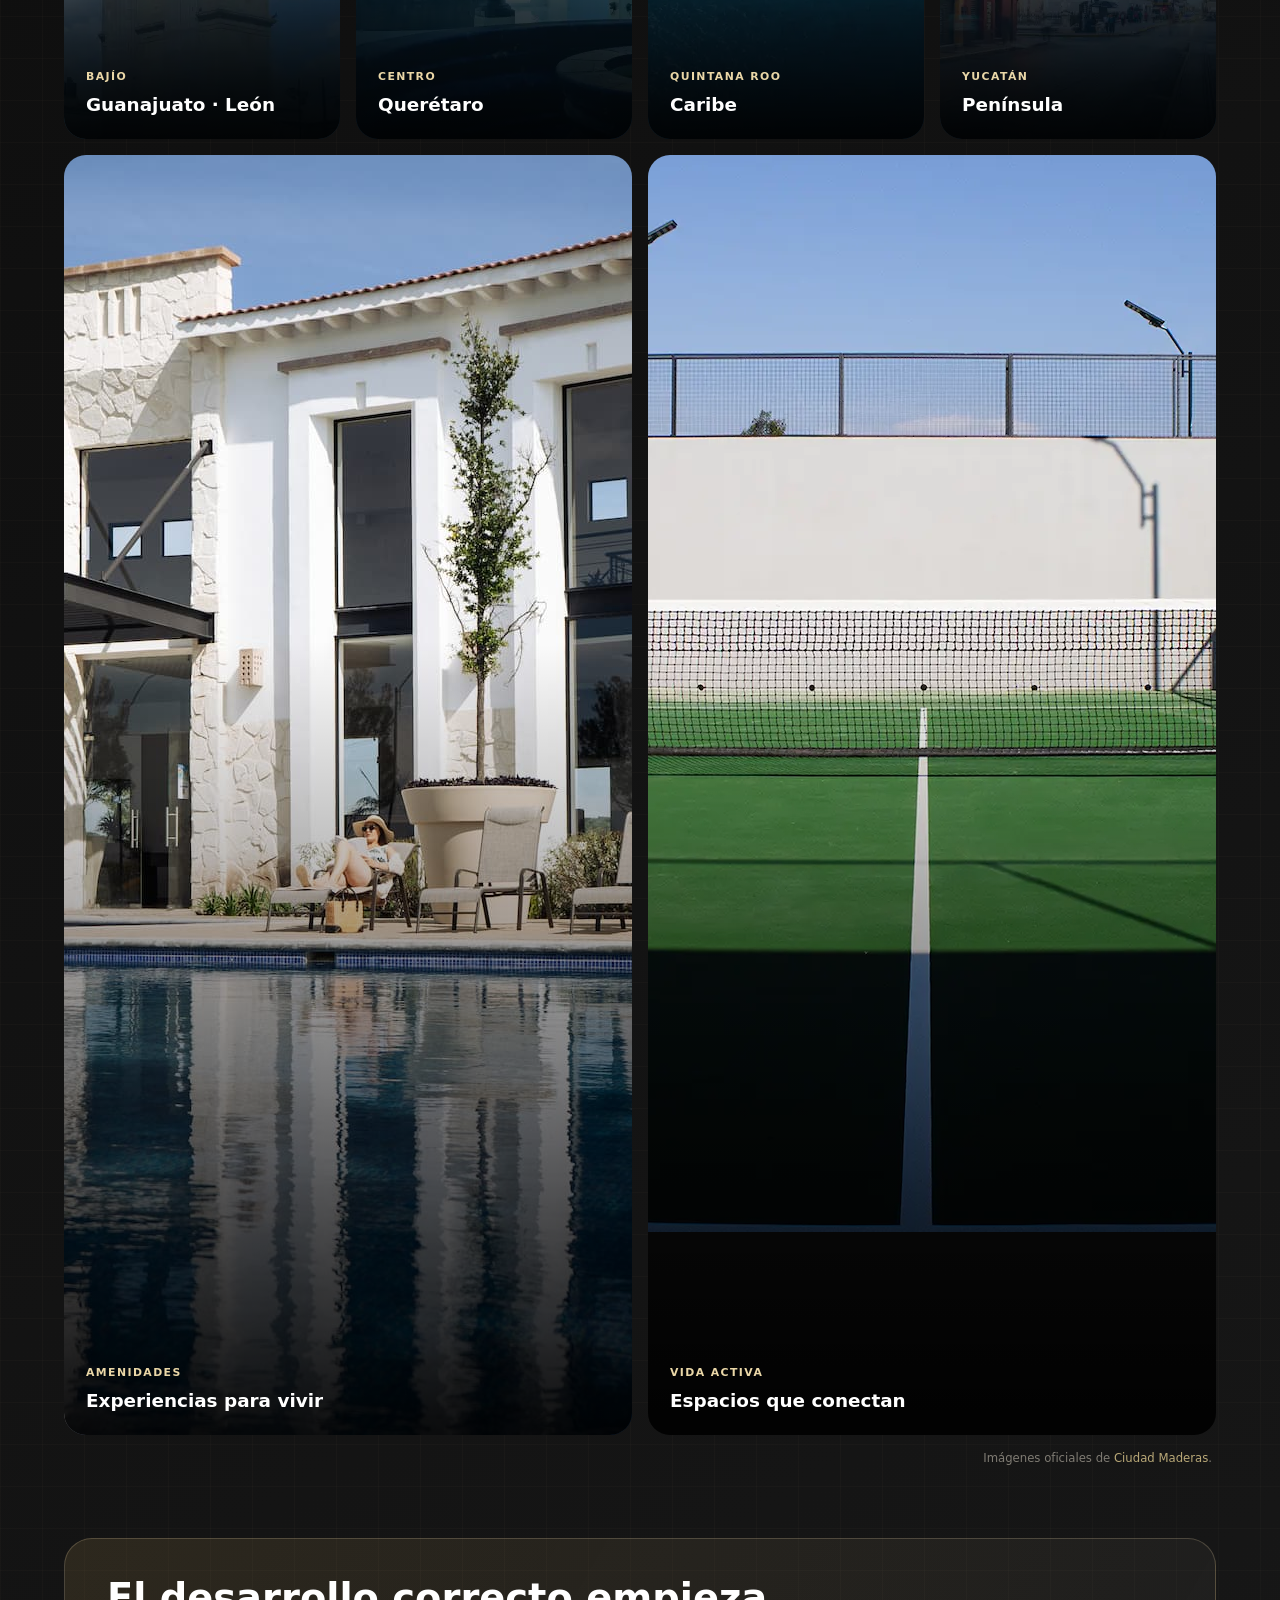
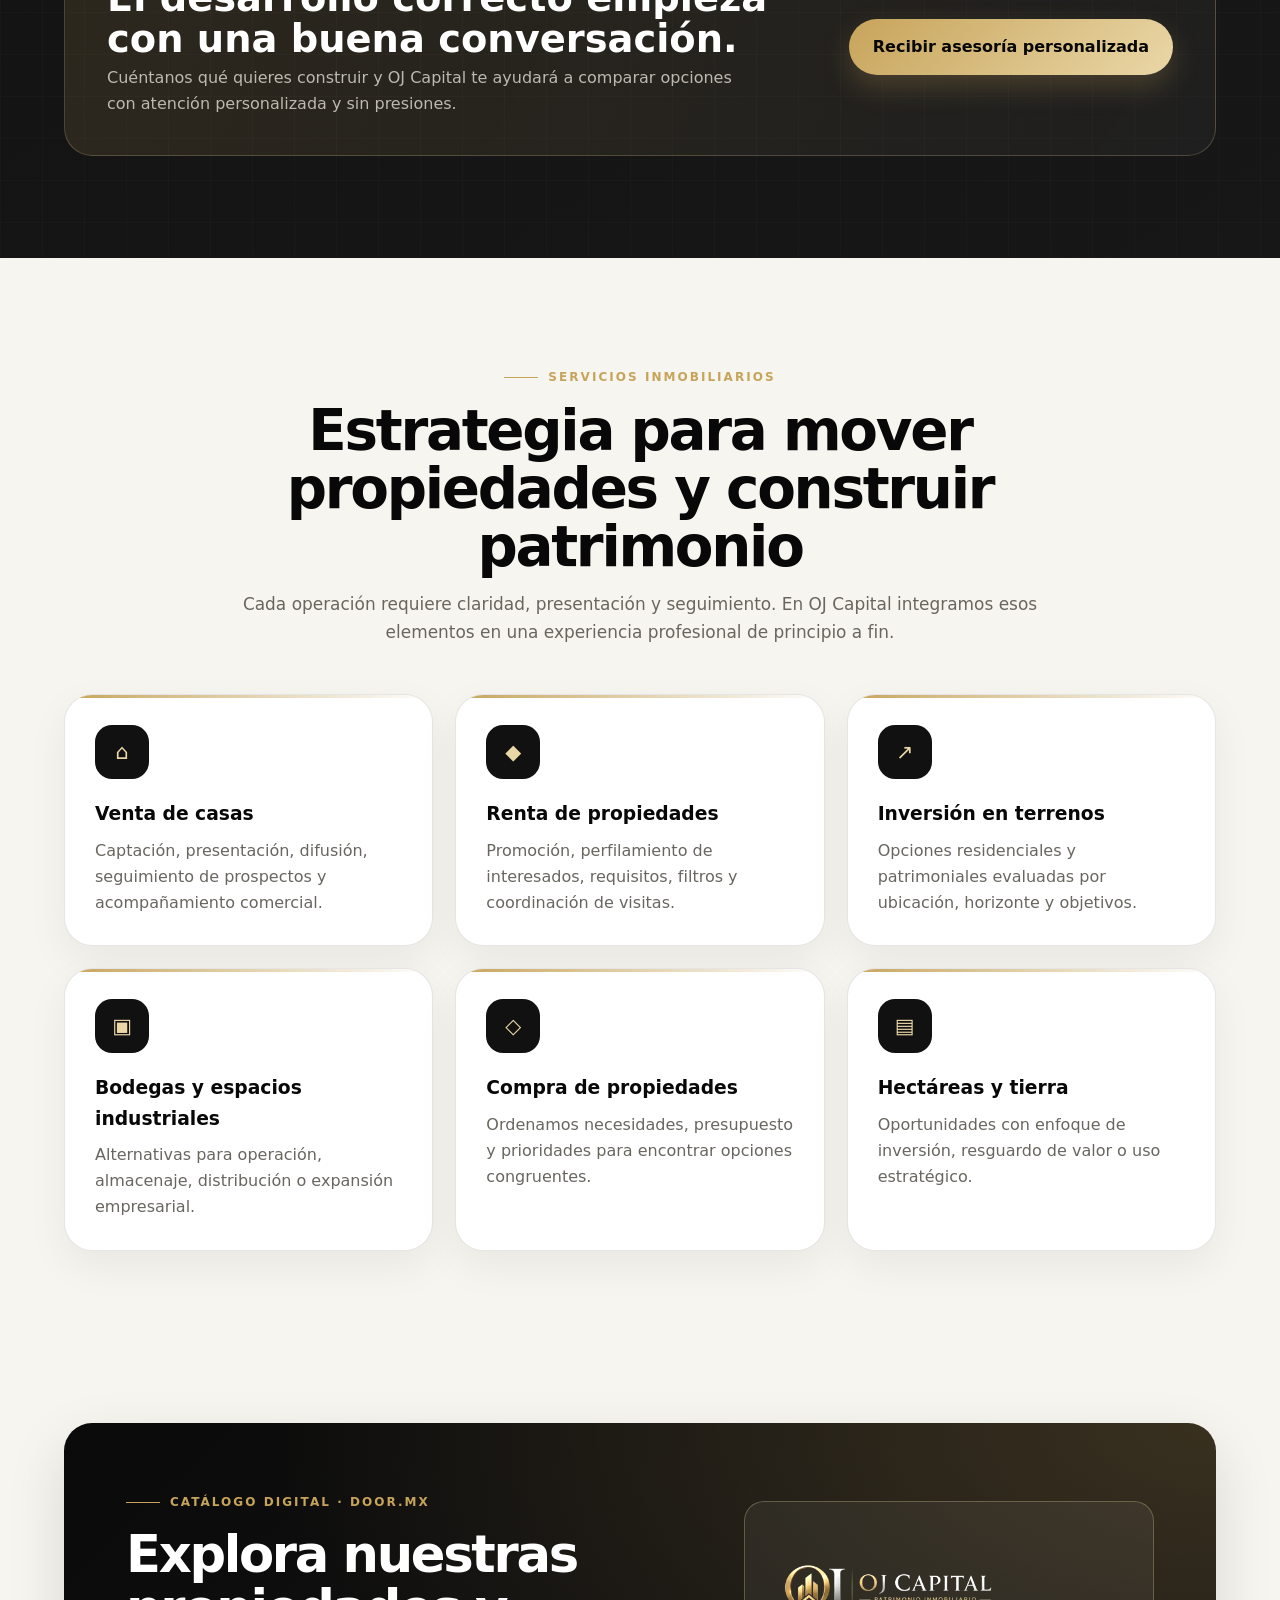
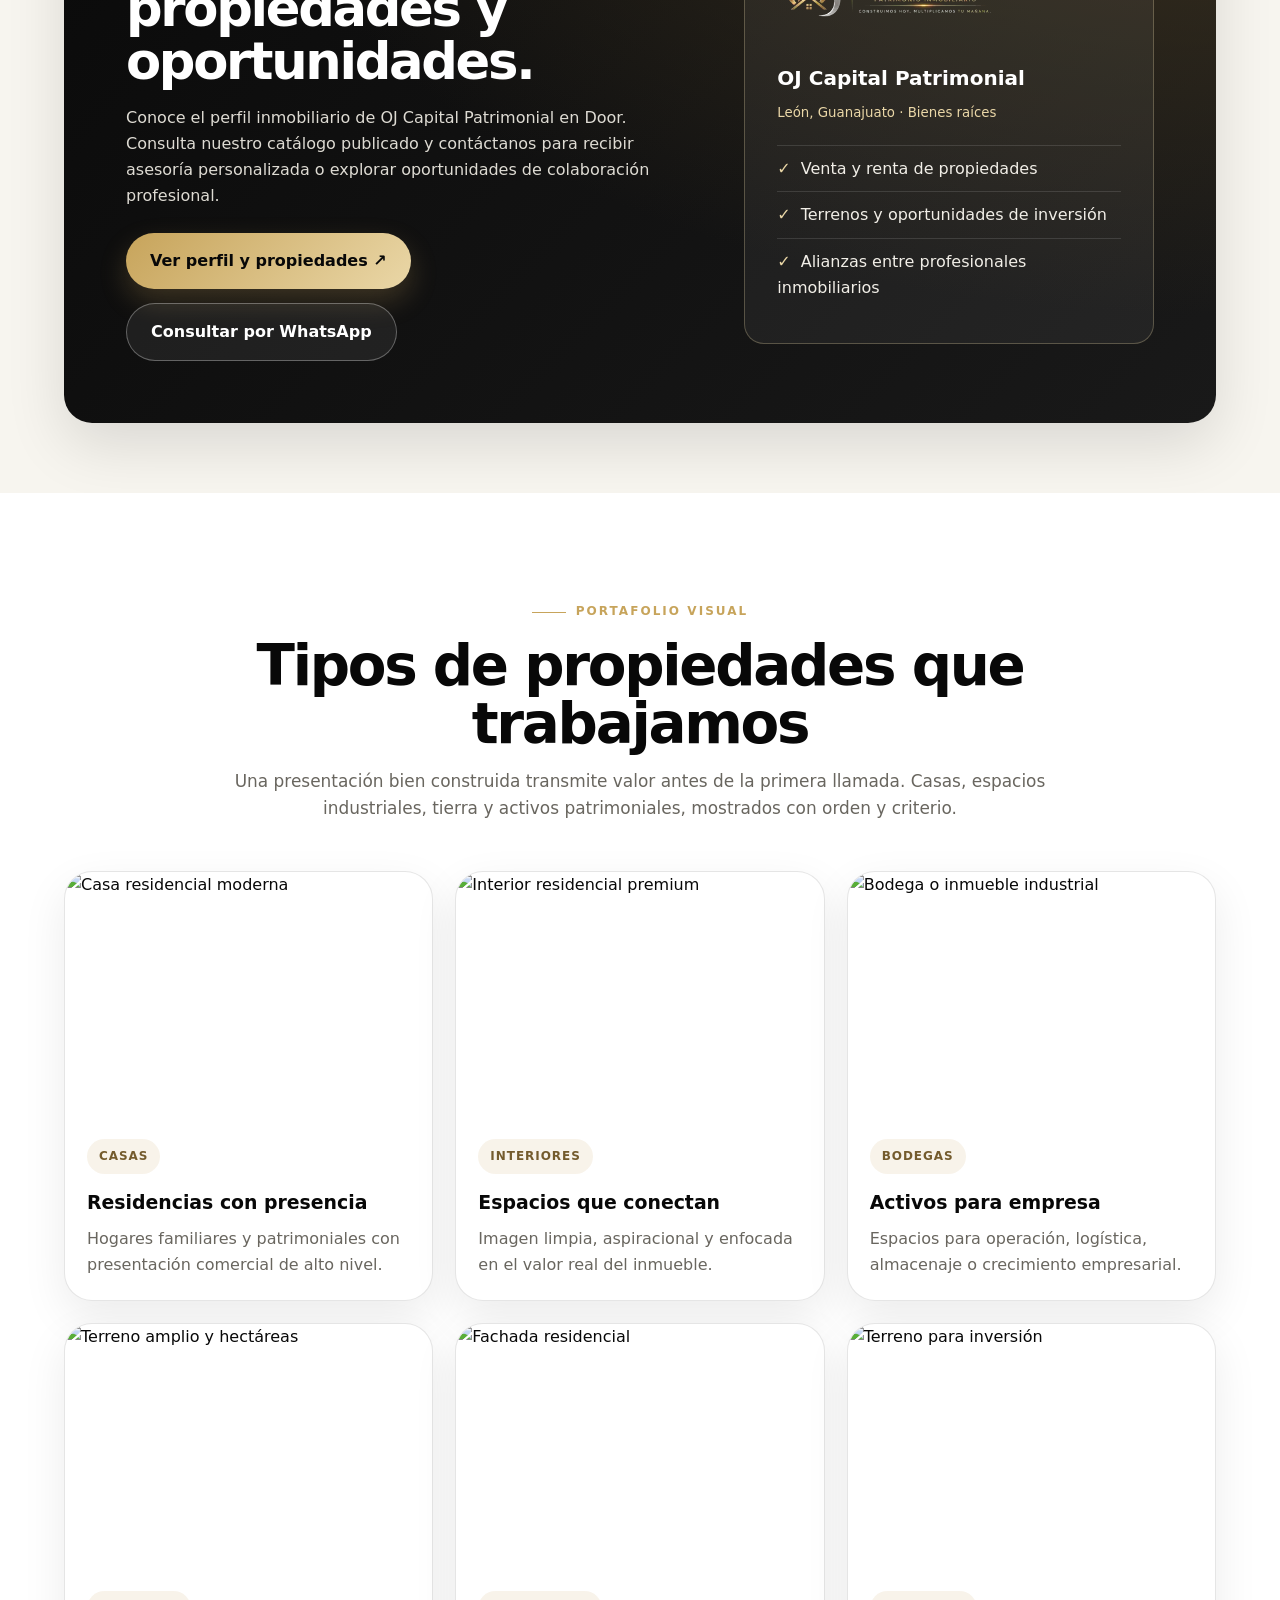
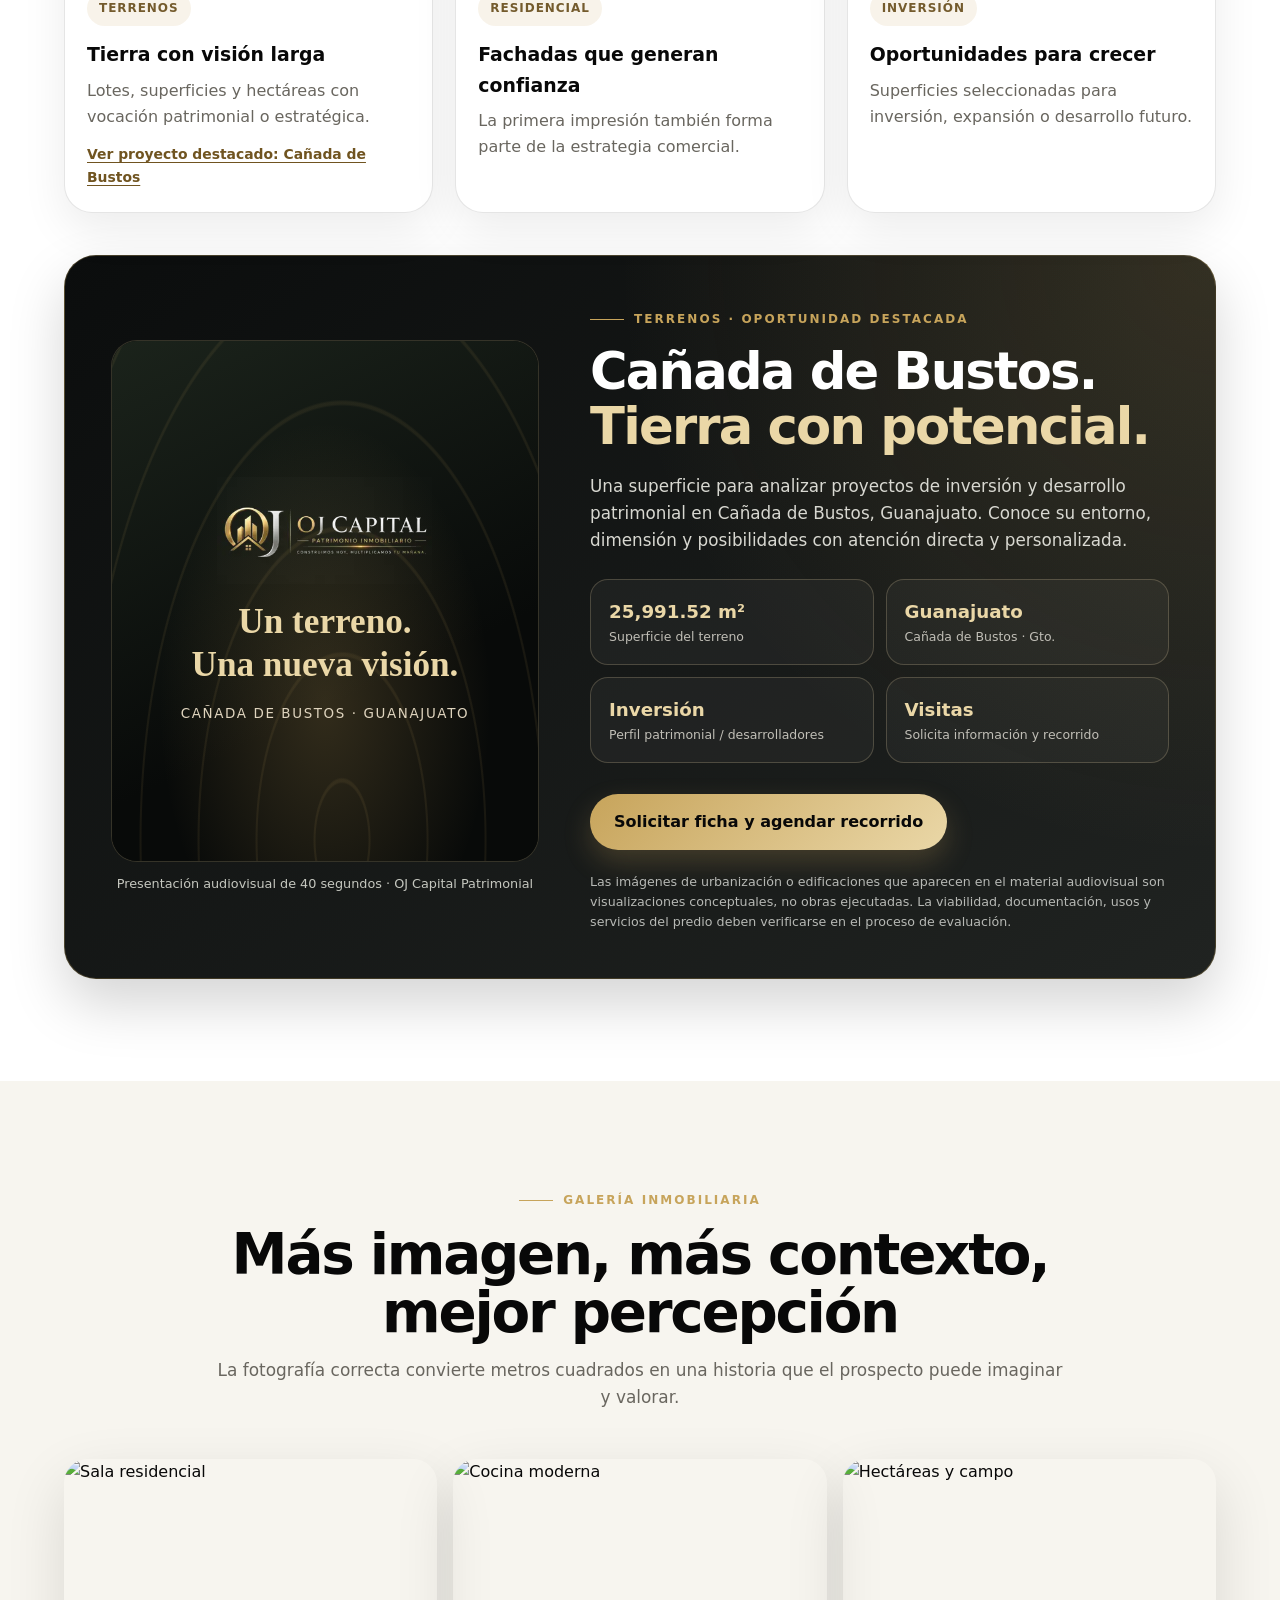
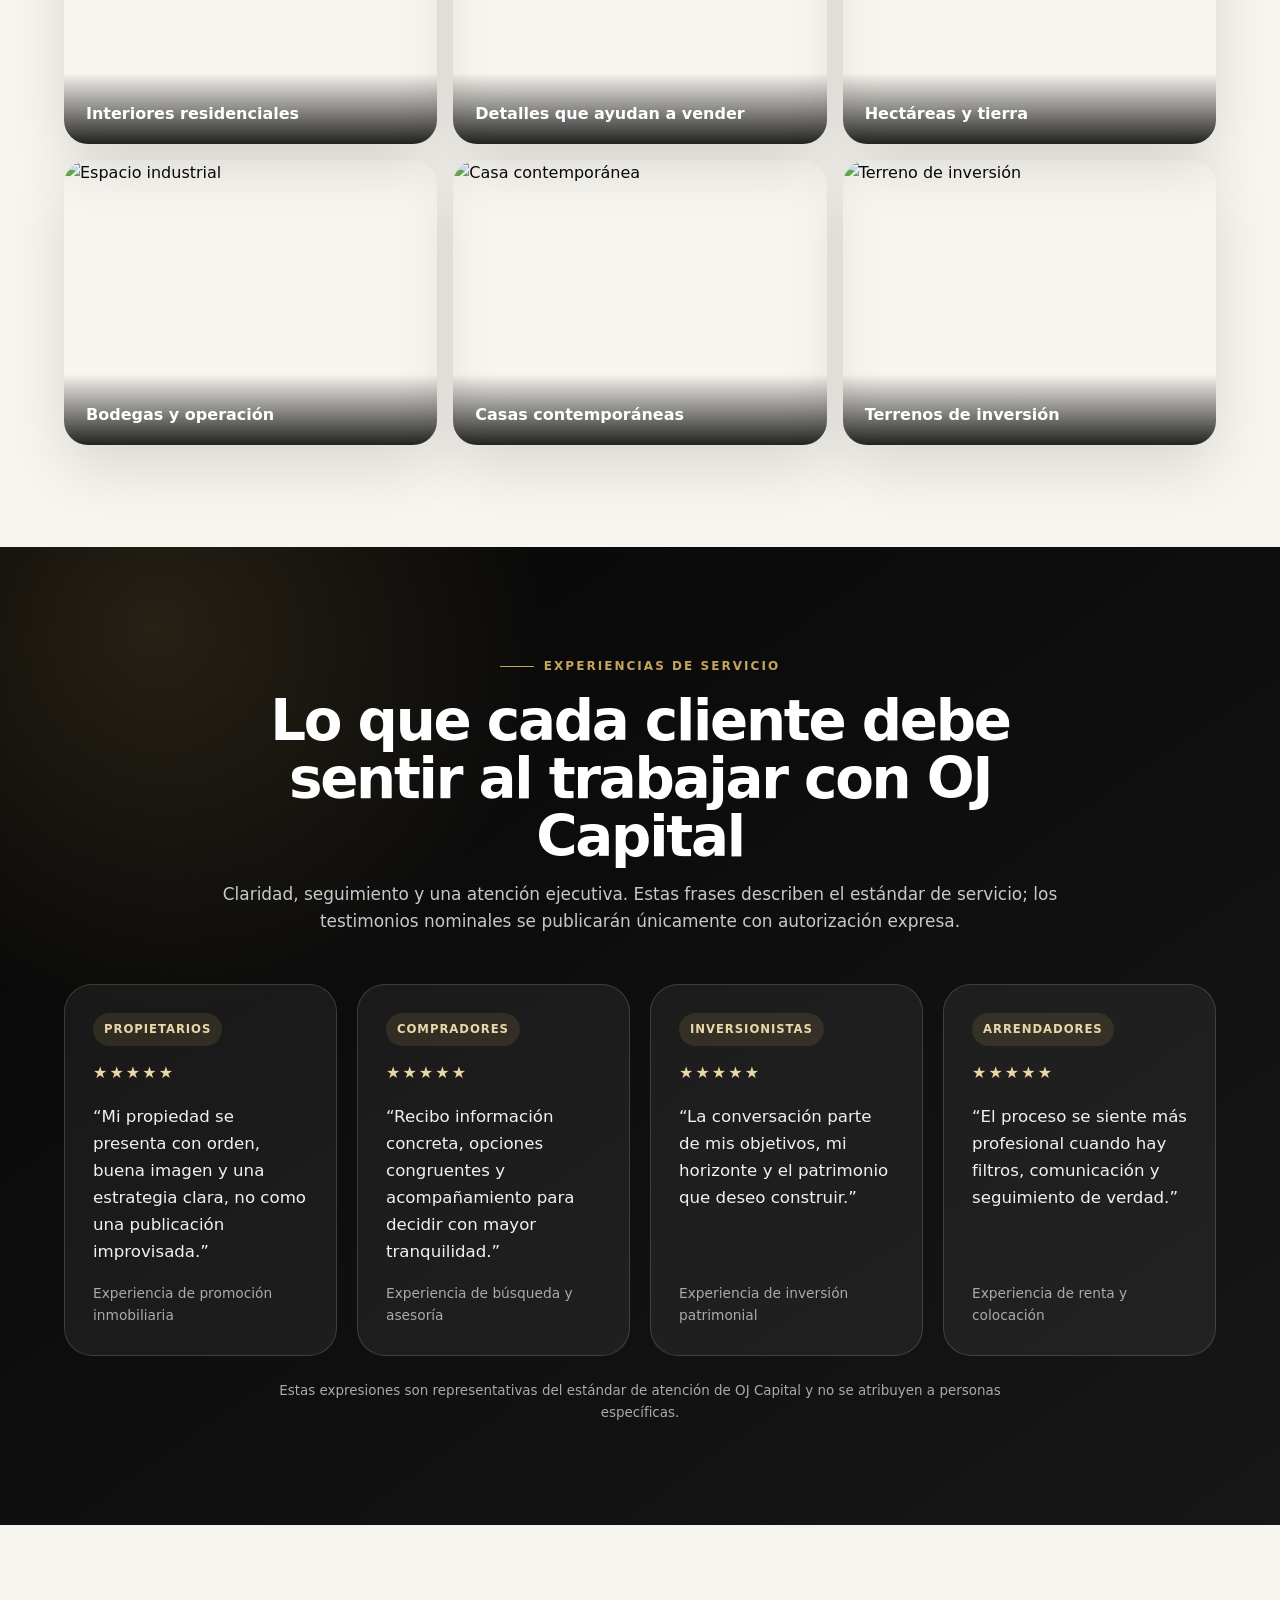
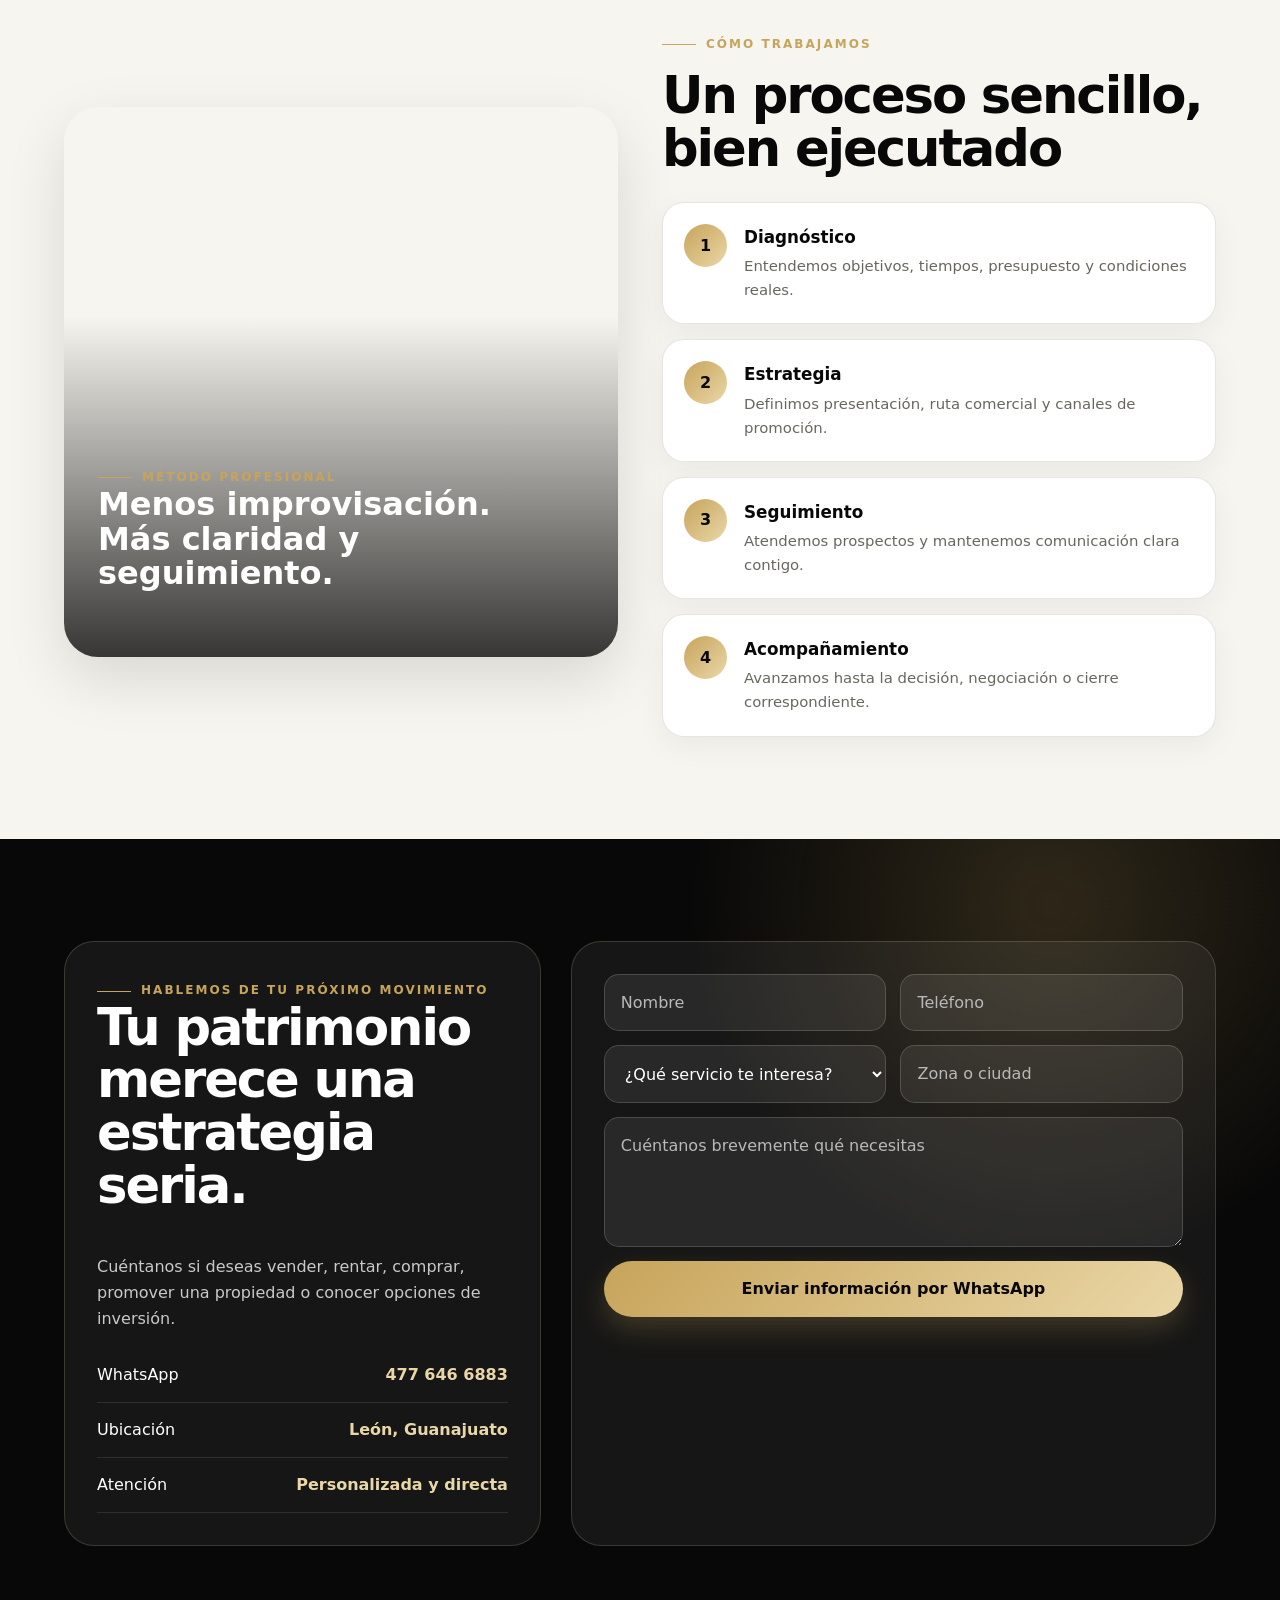
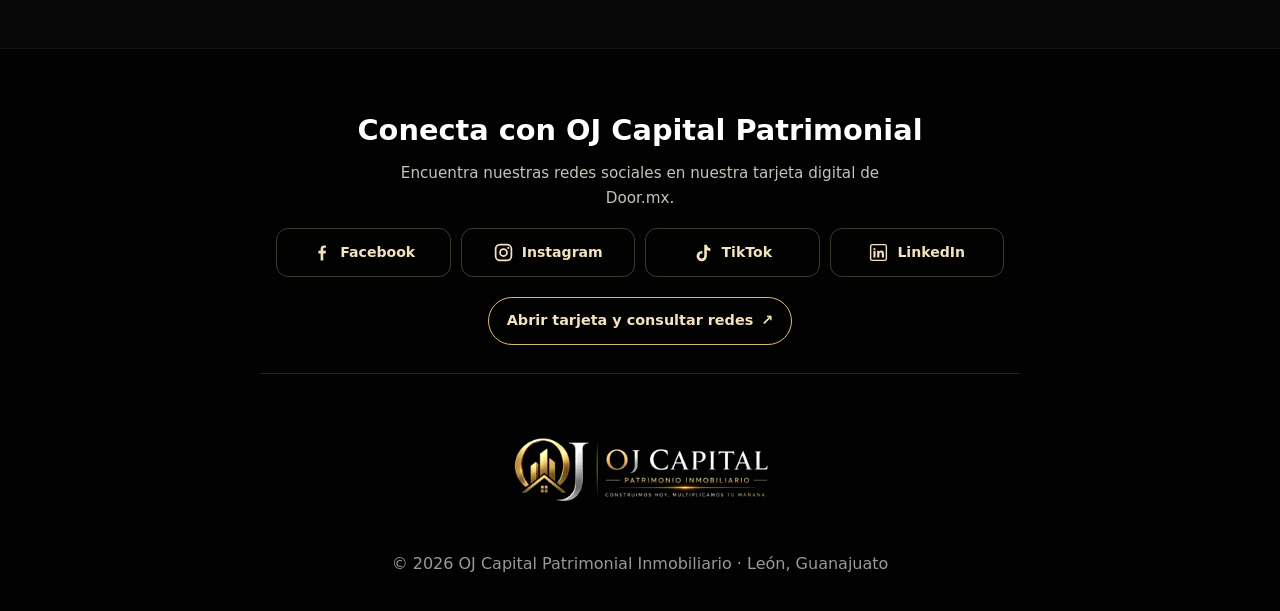
==== commit 41a4154d: "Add branded social directory linked to verified Door profile" ====
--- a/index.html
+++ b/index.html
@@ -1023,6 +1023,15 @@
         width: 100%;
         cursor: pointer;
       }
+      .social-directory {max-width:760px;margin:0 auto 26px;padding:24px 16px 28px;border-bottom:1px solid rgba(255,255,255,.13)}
+      .social-directory h2 {color:#fff;font-size:clamp(1.35rem,3vw,1.8rem);margin:0 0 8px}
+      .social-directory p {color:#c8c3ba;font-size:.95rem;margin:0 auto 18px;max-width:55ch}
+      .social-network-list {display:grid;grid-template-columns:repeat(4,minmax(0,1fr));gap:10px;list-style:none;padding:0;margin:0 0 20px}
+      .social-network-list li {display:flex;align-items:center;justify-content:center;gap:8px;border:1px solid rgba(234,215,167,.25);border-radius:12px;padding:12px 8px;color:#f3e3bf;font-size:.88rem;font-weight:600}
+      .social-network-list svg {width:21px;height:21px;flex:none;fill:currentColor}
+      .social-directory .social-door-link {display:inline-flex;align-items:center;justify-content:center;gap:8px;padding:11px 18px;border:1px solid #d9bb79;border-radius:999px;color:#f3e3bf;text-decoration:none;font-weight:600;font-size:.9rem;transition:background .2s,color .2s}
+      .social-directory .social-door-link:hover,.social-directory .social-door-link:focus-visible {background:#e5cc92;color:#101010}
+      @media(max-width:580px){.social-network-list{grid-template-columns:repeat(2,minmax(0,1fr))}}
       .site-footer {
         padding: 34px 0;
         background: #020202;
@@ -2057,6 +2066,17 @@
     </main>
     <footer class="site-footer">
       <div class="container">
+        <section class="social-directory" id="redes-sociales" aria-labelledby="social-title">
+          <h2 id="social-title">Conecta con OJ Capital Patrimonial</h2>
+          <p>Encuentra nuestras redes sociales en nuestra tarjeta digital de Door.mx.</p>
+          <ul class="social-network-list" aria-label="Redes sociales disponibles en nuestra tarjeta digital">
+            <li><svg viewBox="0 0 24 24" aria-hidden="true"><path d="M14 21v-8h2.7l.4-3H14V8.1c0-.9.3-1.5 1.6-1.5H17V4a20 20 0 0 0-2.3-.1C12.4 3.9 11 5.3 11 7.8V10H8.4v3H11v8z"/></svg><span>Facebook</span></li>
+            <li><svg viewBox="0 0 24 24" aria-hidden="true"><rect x="3" y="3" width="18" height="18" rx="5" fill="none" stroke="currentColor" stroke-width="2"/><circle cx="12" cy="12" r="4" fill="none" stroke="currentColor" stroke-width="2"/><circle cx="17.5" cy="6.8" r="1.25"/></svg><span>Instagram</span></li>
+            <li><svg viewBox="0 0 24 24" aria-hidden="true"><path d="M14 3h3c.3 2.2 1.8 3.8 4 4.1v3.1a8.1 8.1 0 0 1-4-1.2v7.1a5.9 5.9 0 1 1-5.9-5.9h.8v3.2a2.8 2.8 0 1 0 2.1 2.7z"/></svg><span>TikTok</span></li>
+            <li><svg viewBox="0 0 24 24" aria-hidden="true"><rect x="3" y="3" width="18" height="18" rx="2" fill="none" stroke="currentColor" stroke-width="1.6"/><circle cx="7.4" cy="8" r="1.2"/><path d="M6.2 10h2.4v7.8H6.2zm4.3 0h2.3v1c.5-.8 1.3-1.2 2.4-1.2 2.1 0 3 1.4 3 3.5v4.5h-2.4v-4.1c0-1-.4-1.7-1.3-1.7s-1.5.7-1.5 1.7v4.1h-2.5z"/></svg><span>LinkedIn</span></li>
+          </ul>
+          <a class="social-door-link" href="https://ver.door.mx/tarjetaPresentacion?idAgente=gN4x3O1I4sSqkh2AkA7uBkNYtDe2" target="_blank" rel="noopener noreferrer">Abrir tarjeta y consultar redes <span aria-hidden="true">↗</span></a>
+        </section>
         <div class="logo-wrap">
           <img
             class="brand-logo"
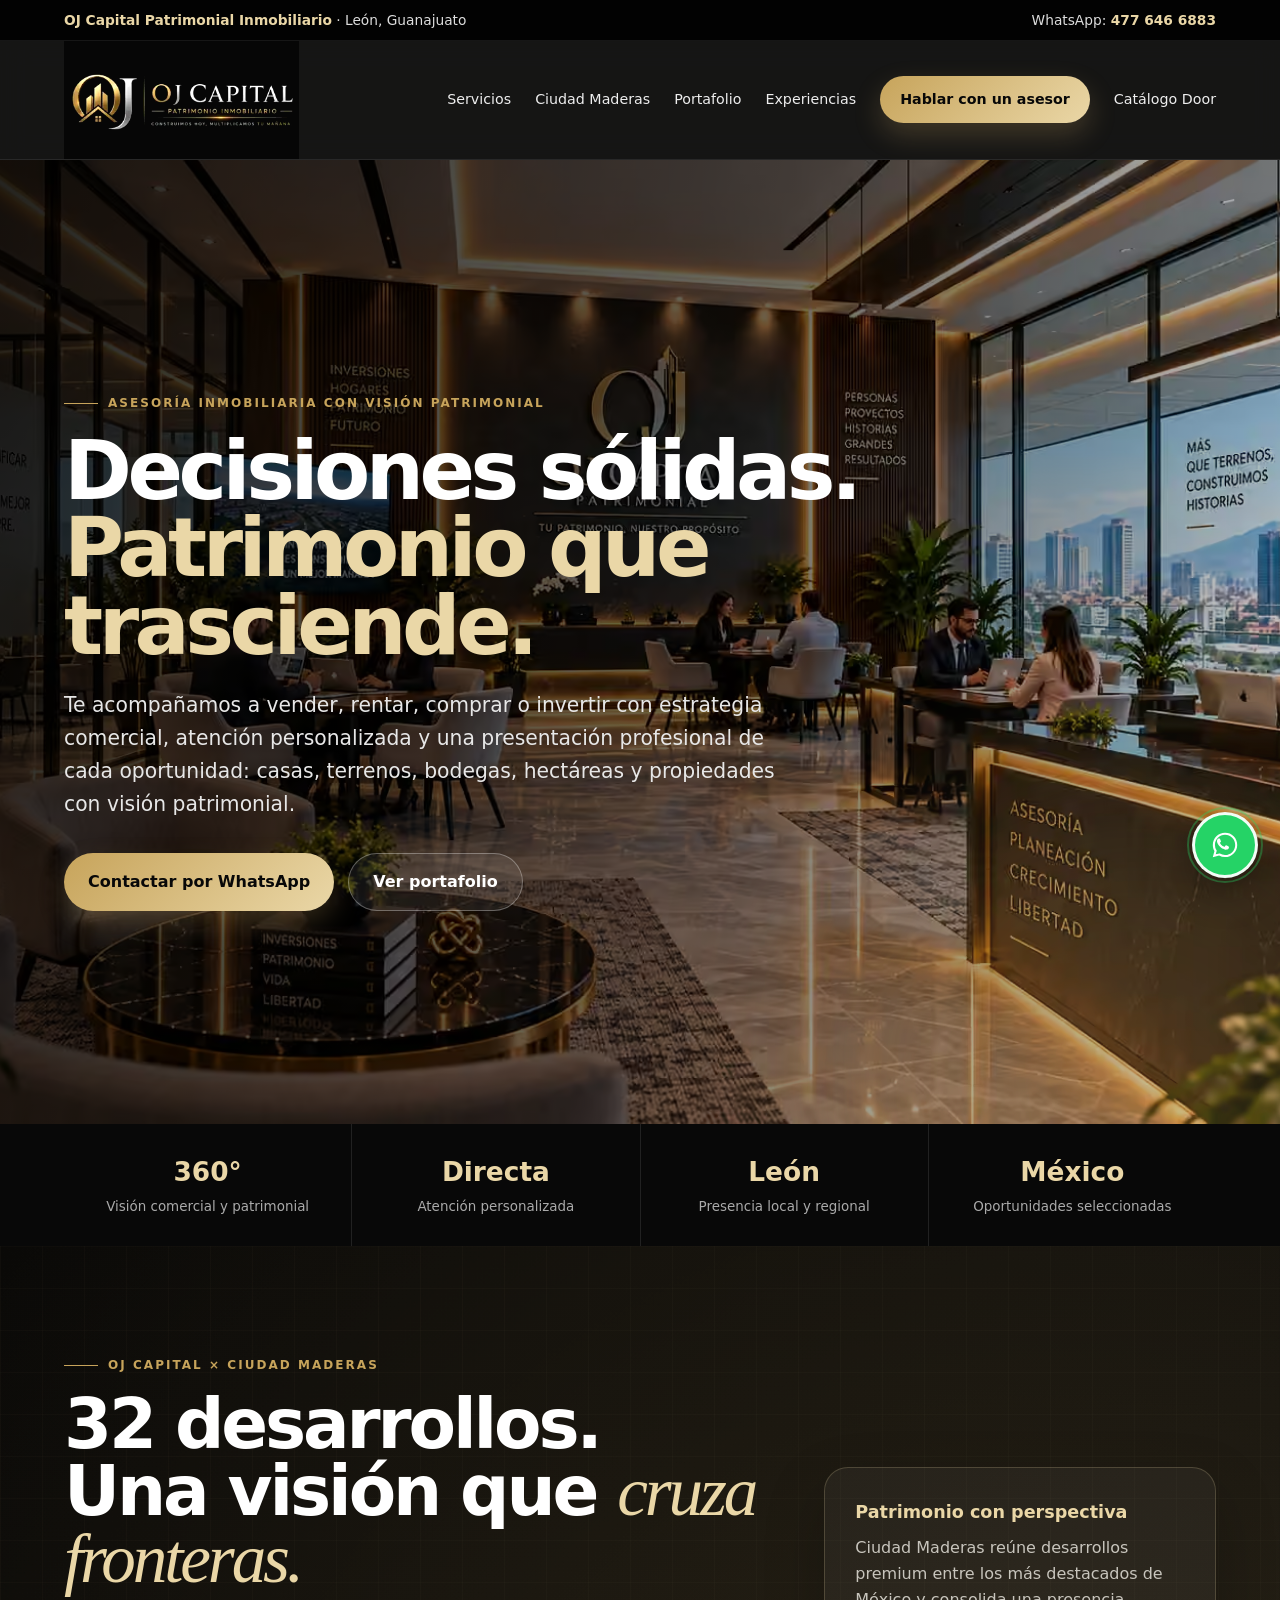
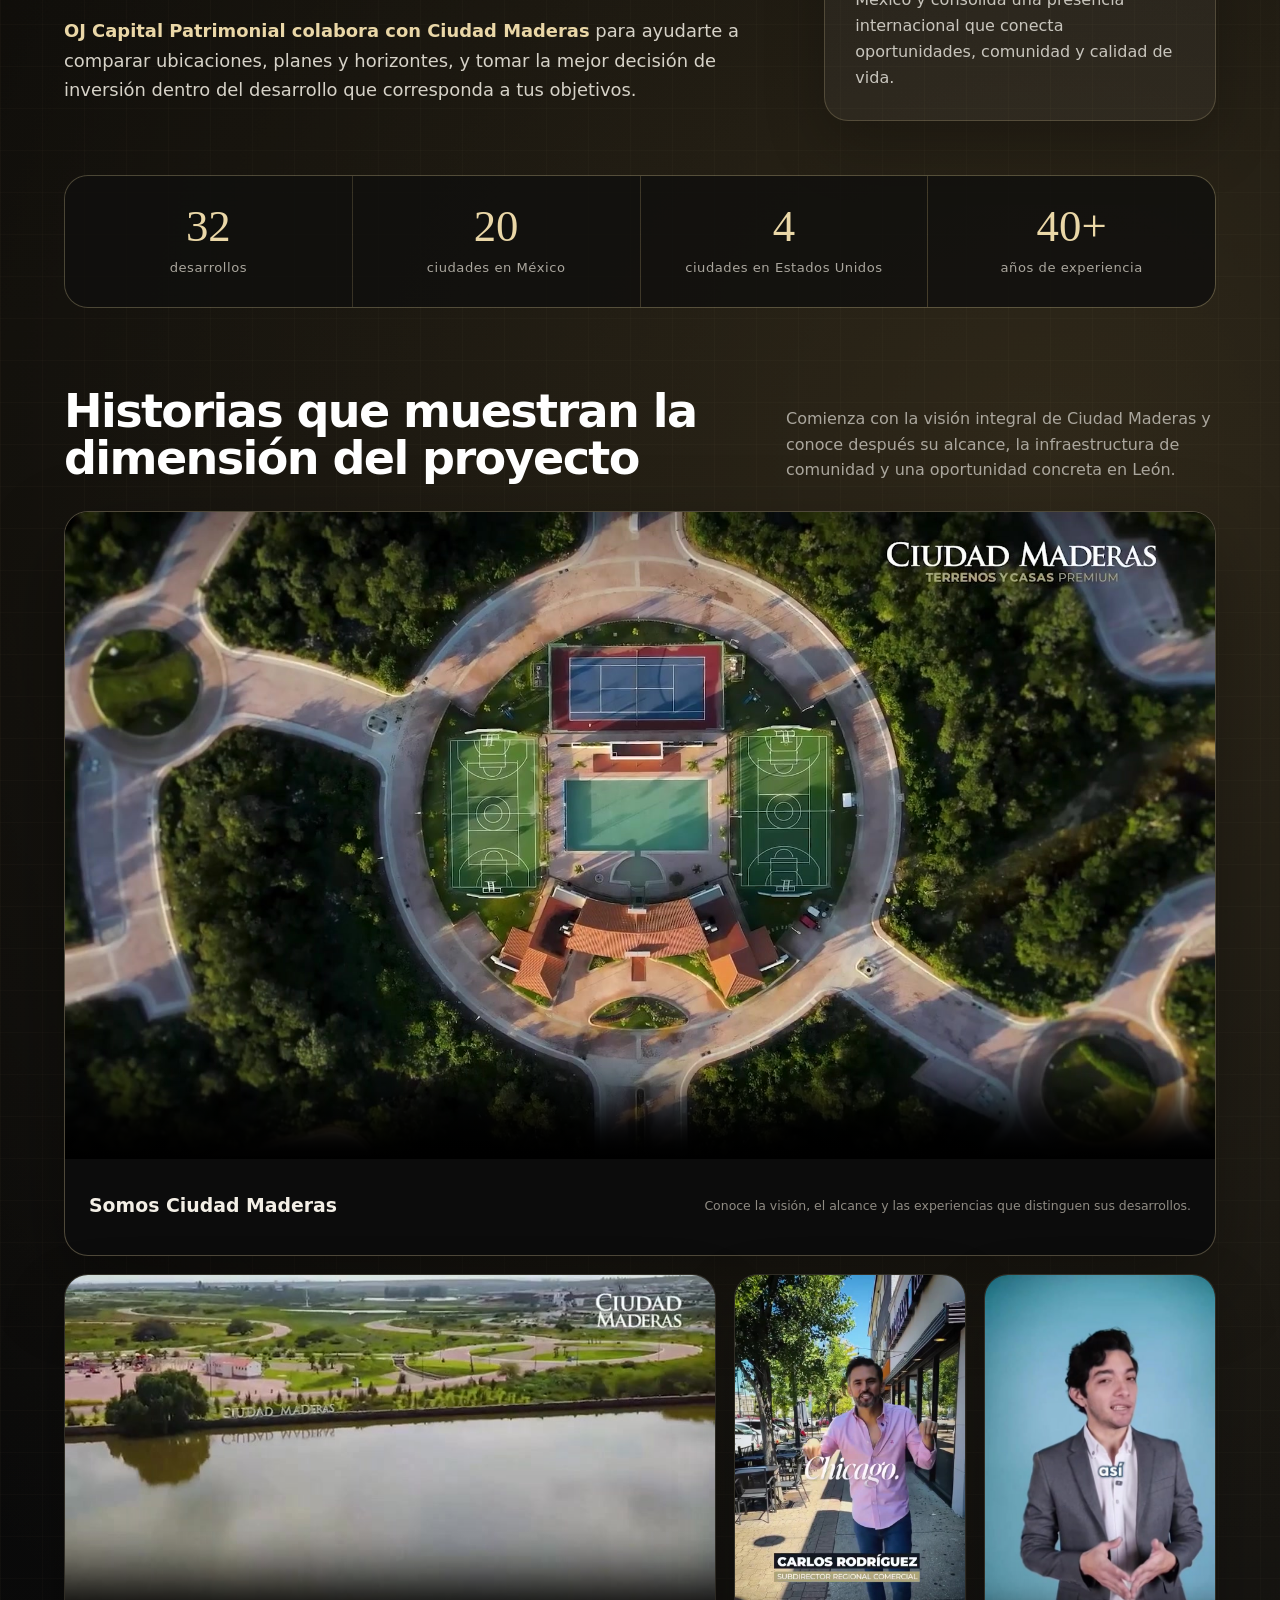
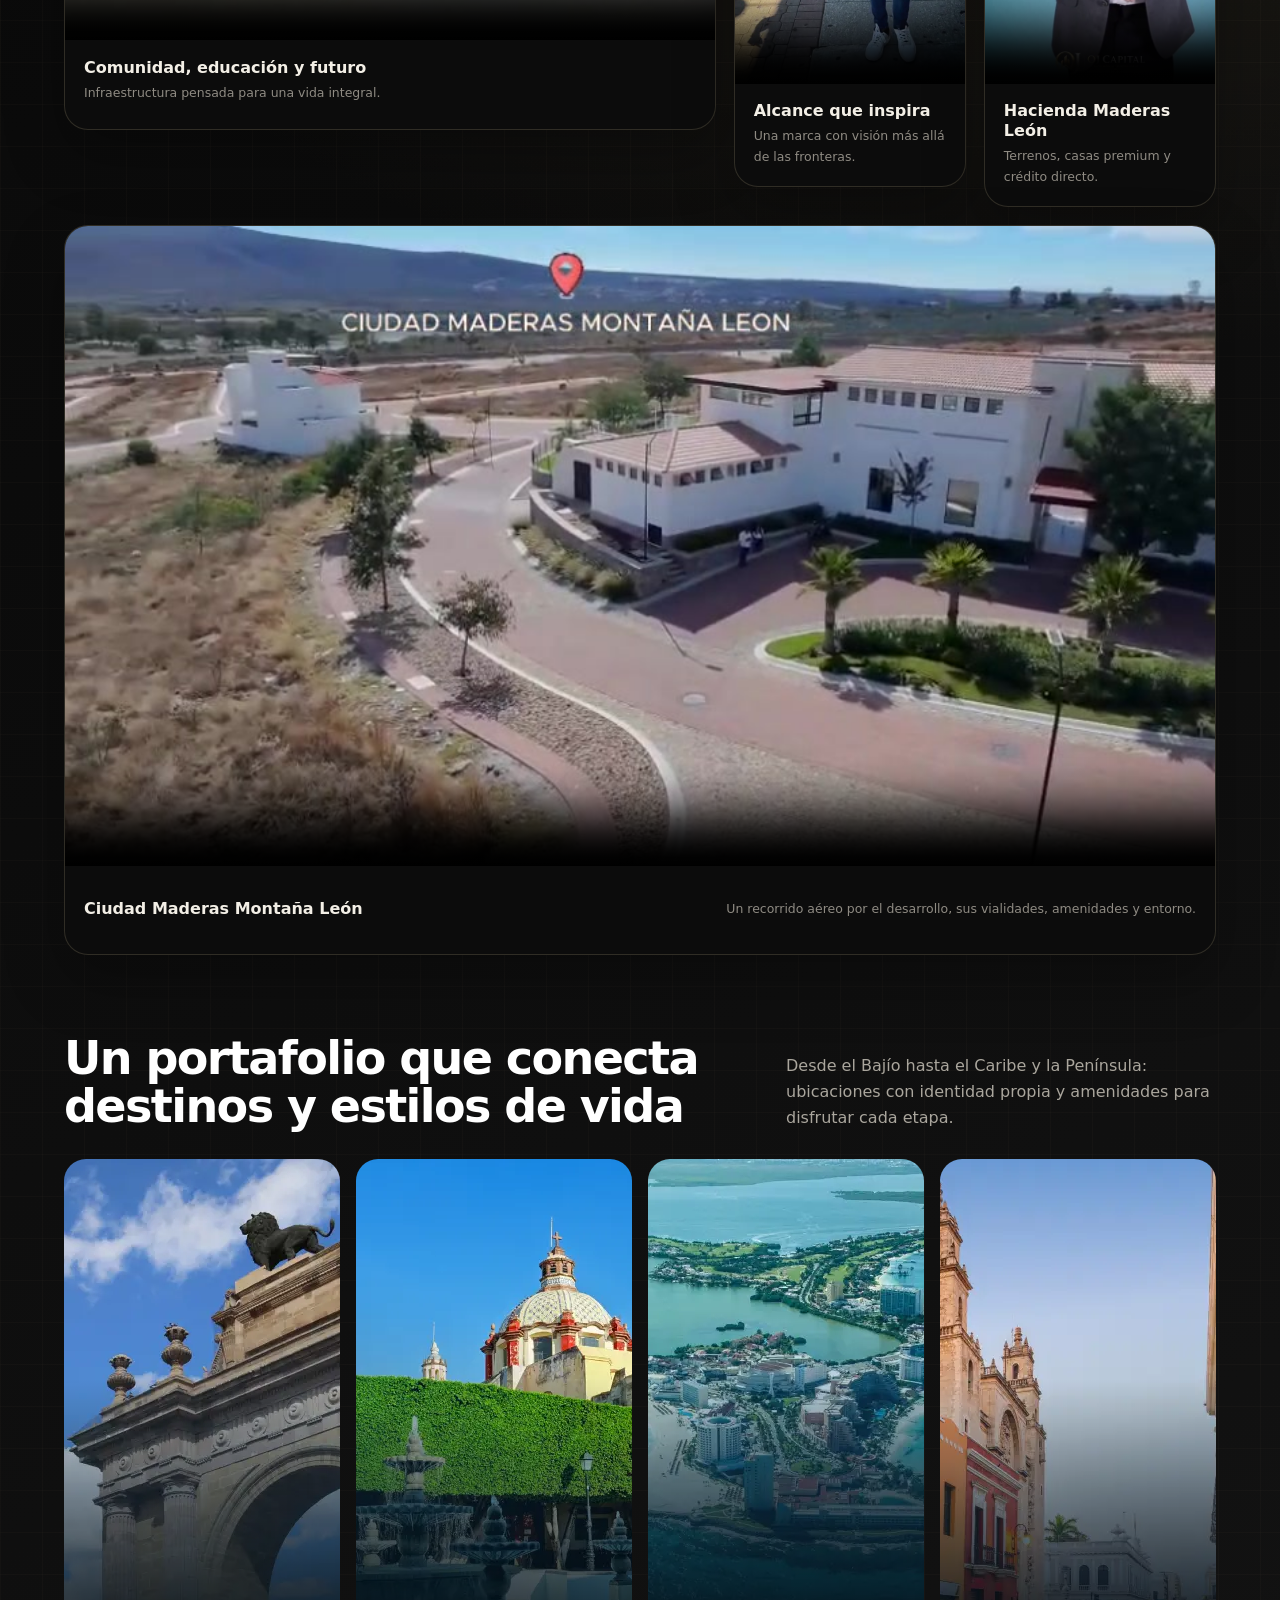
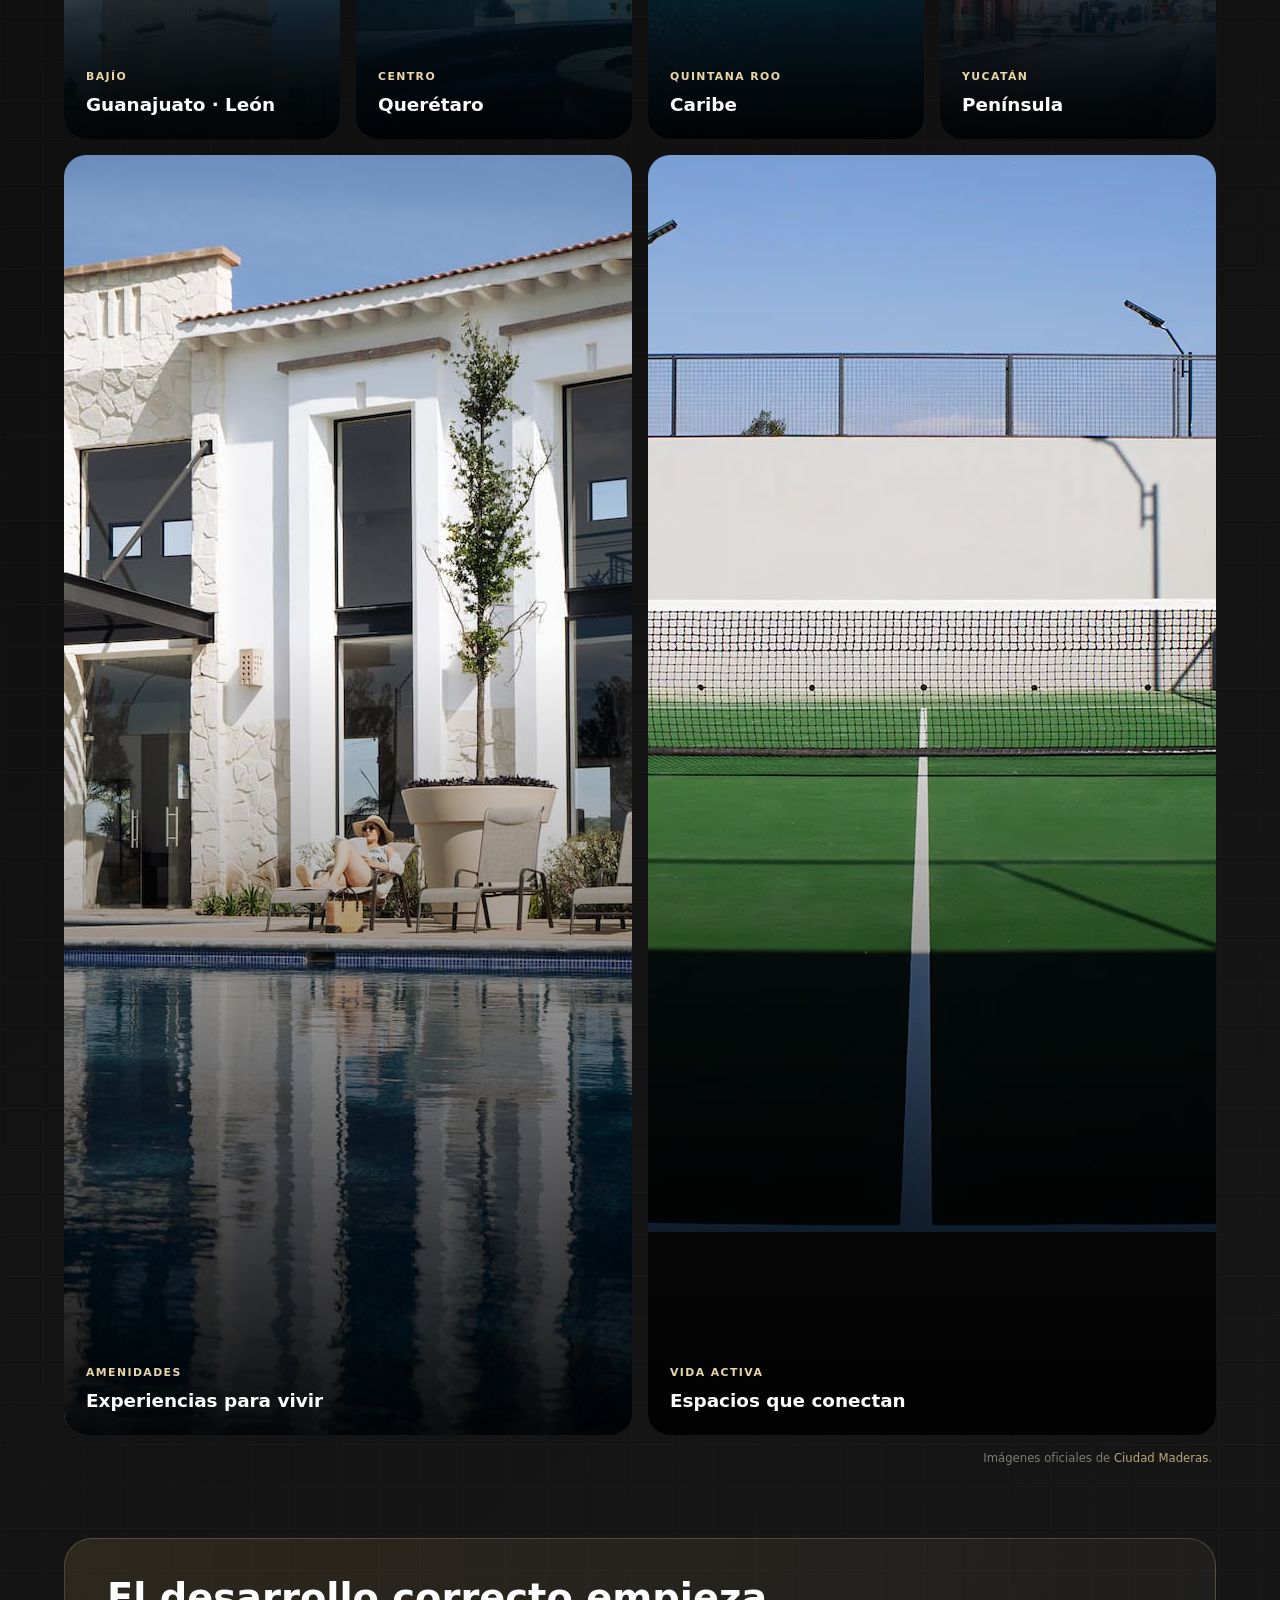
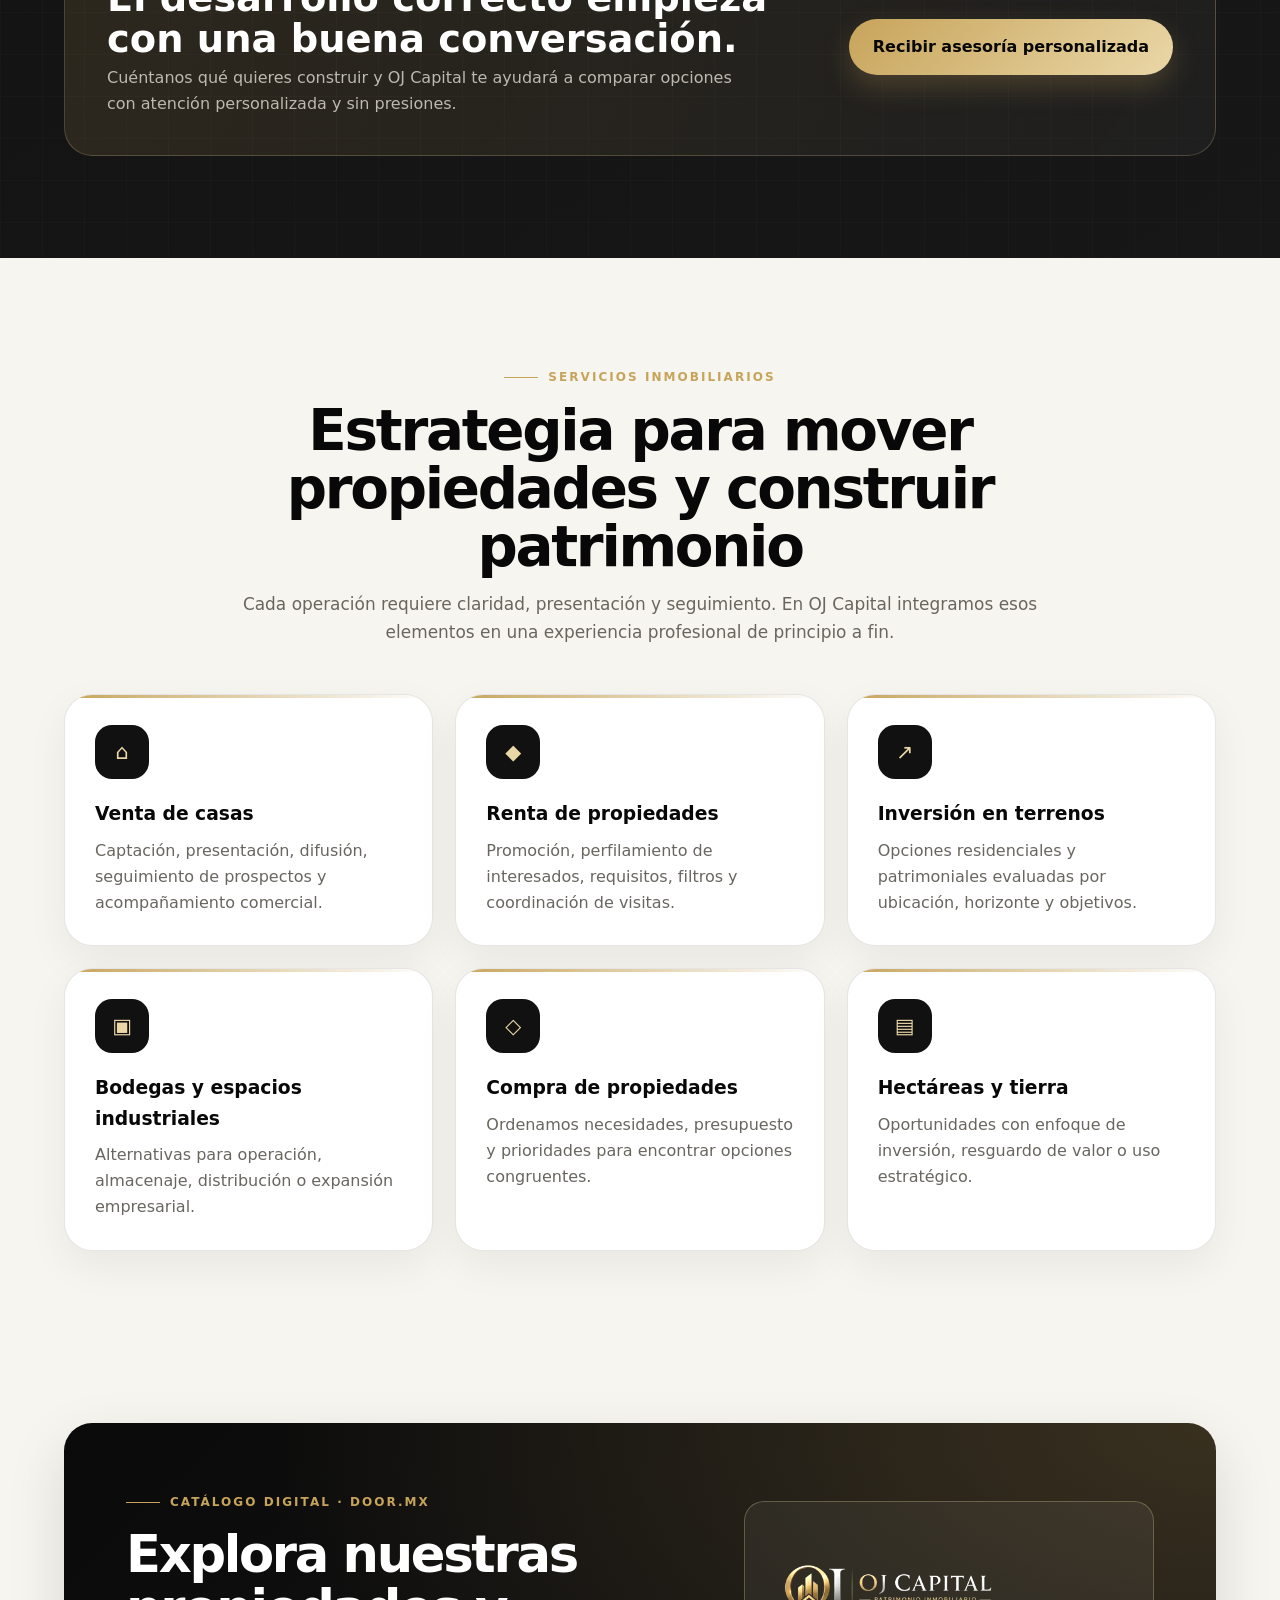
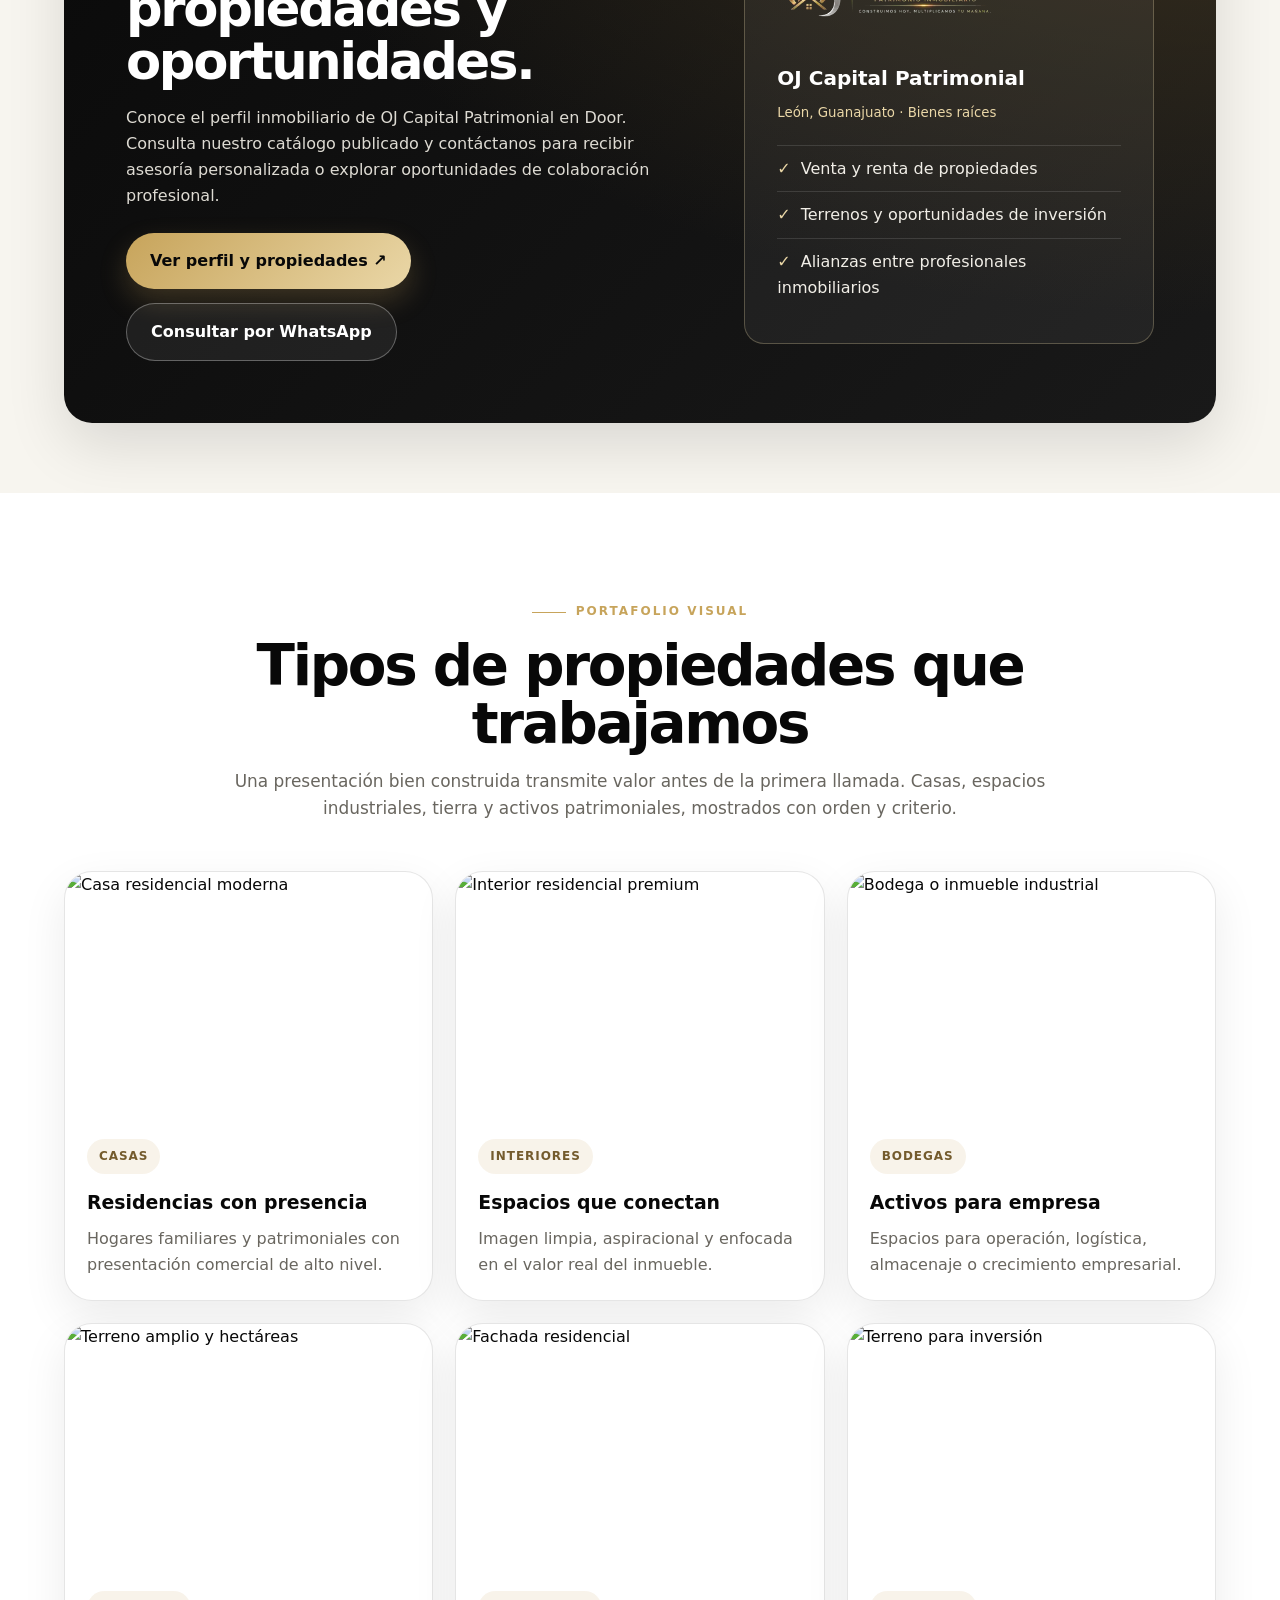
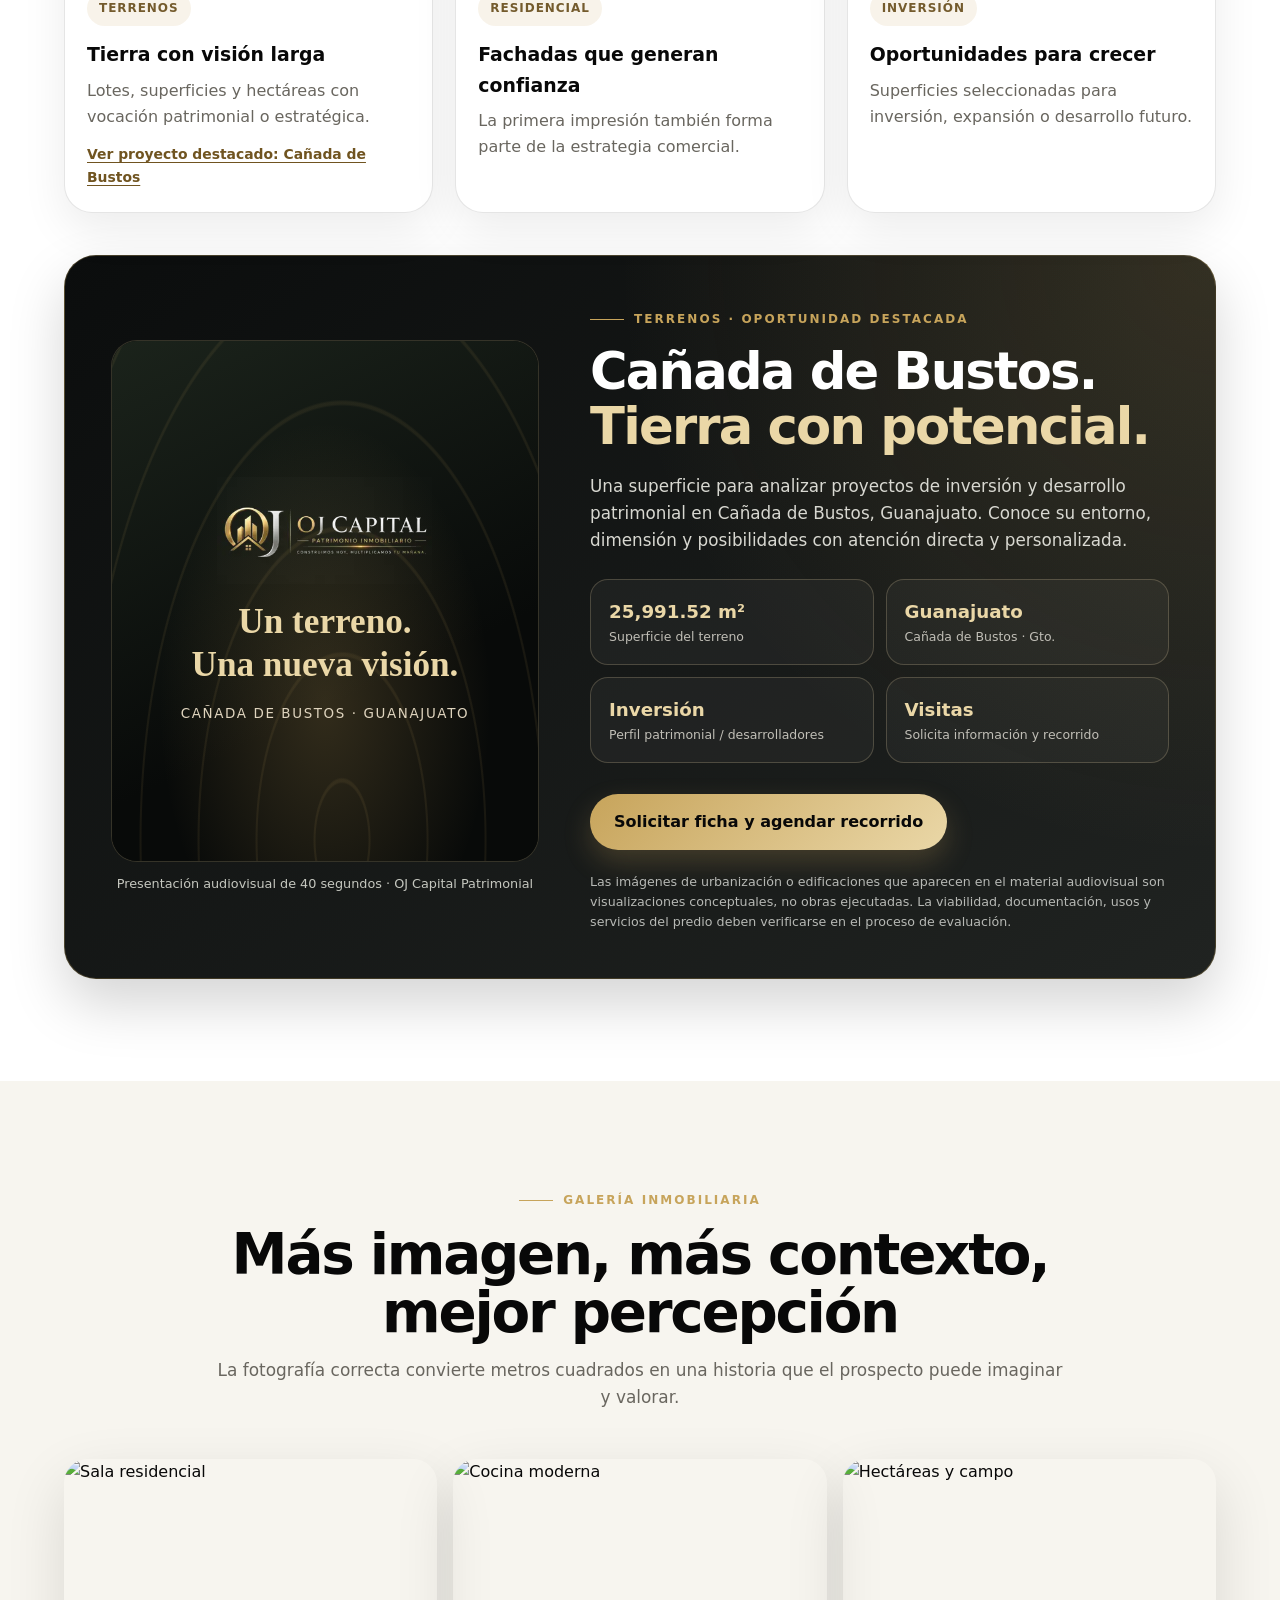
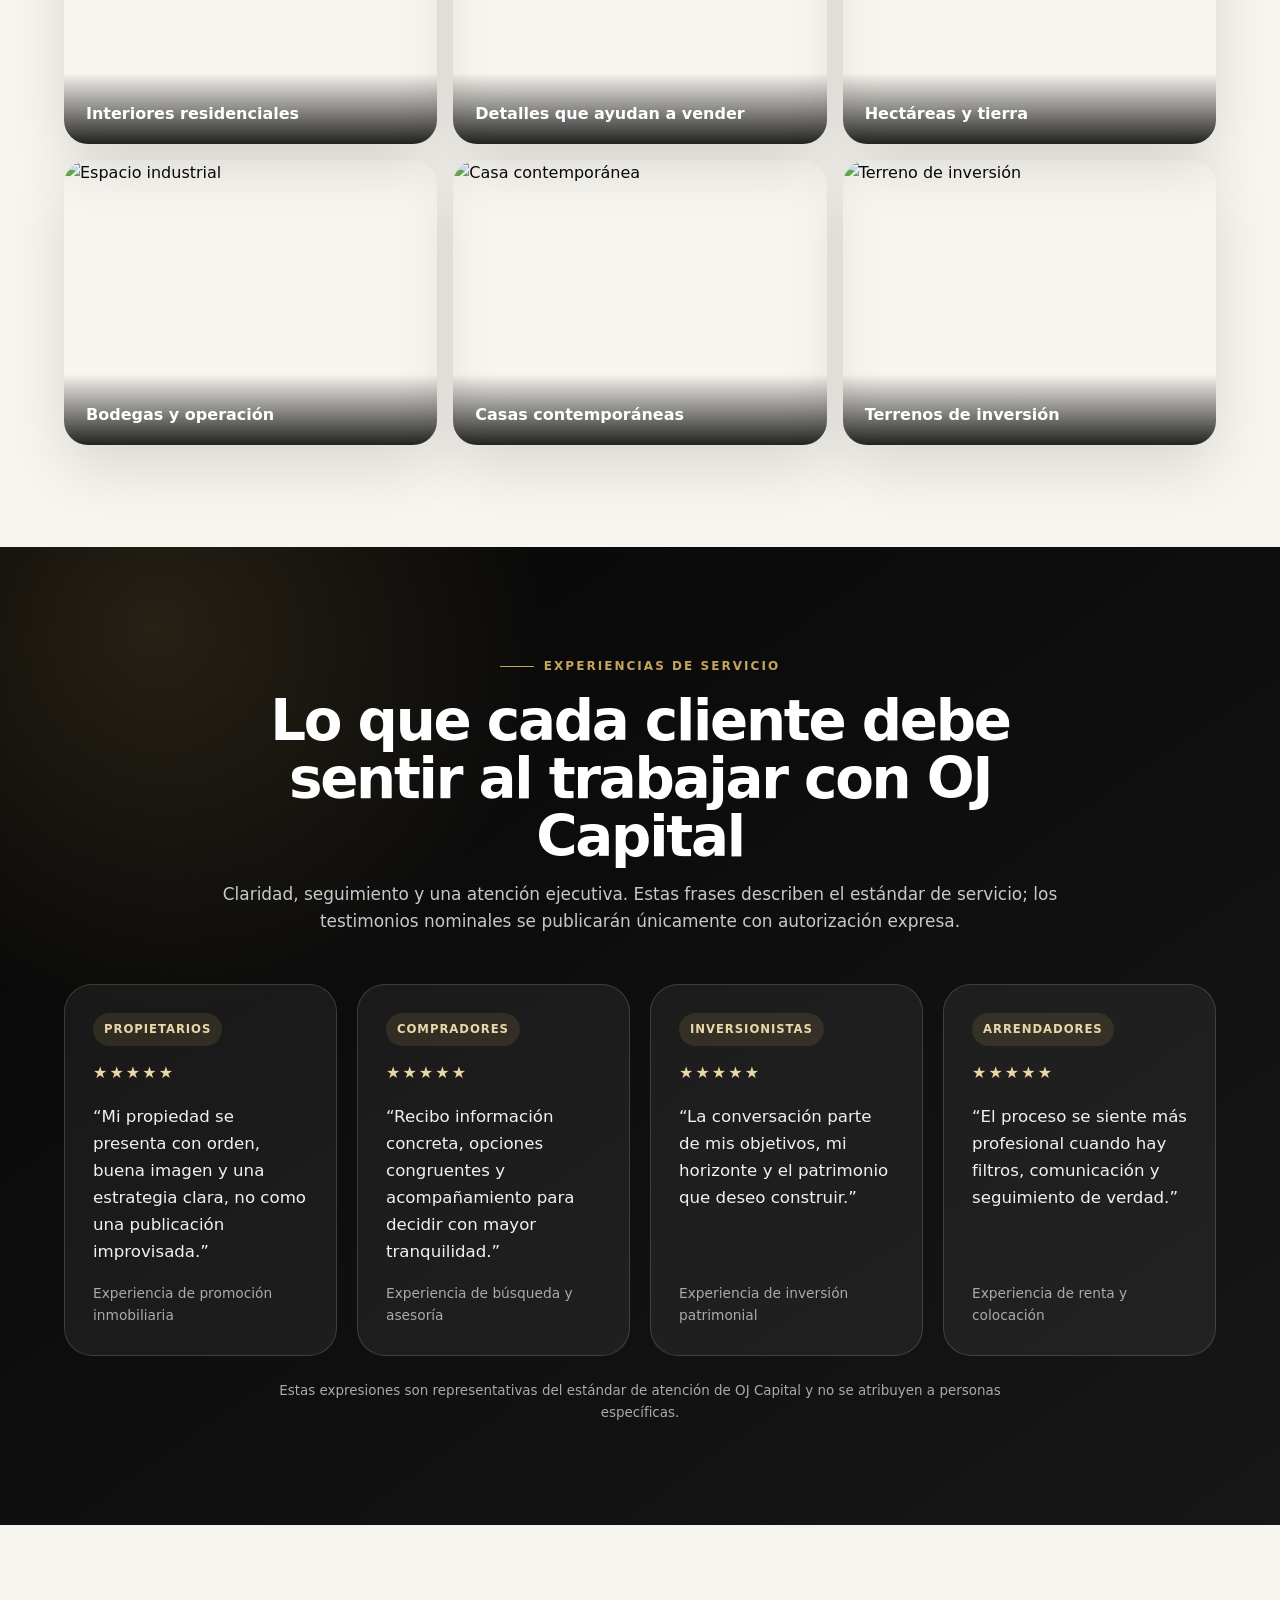
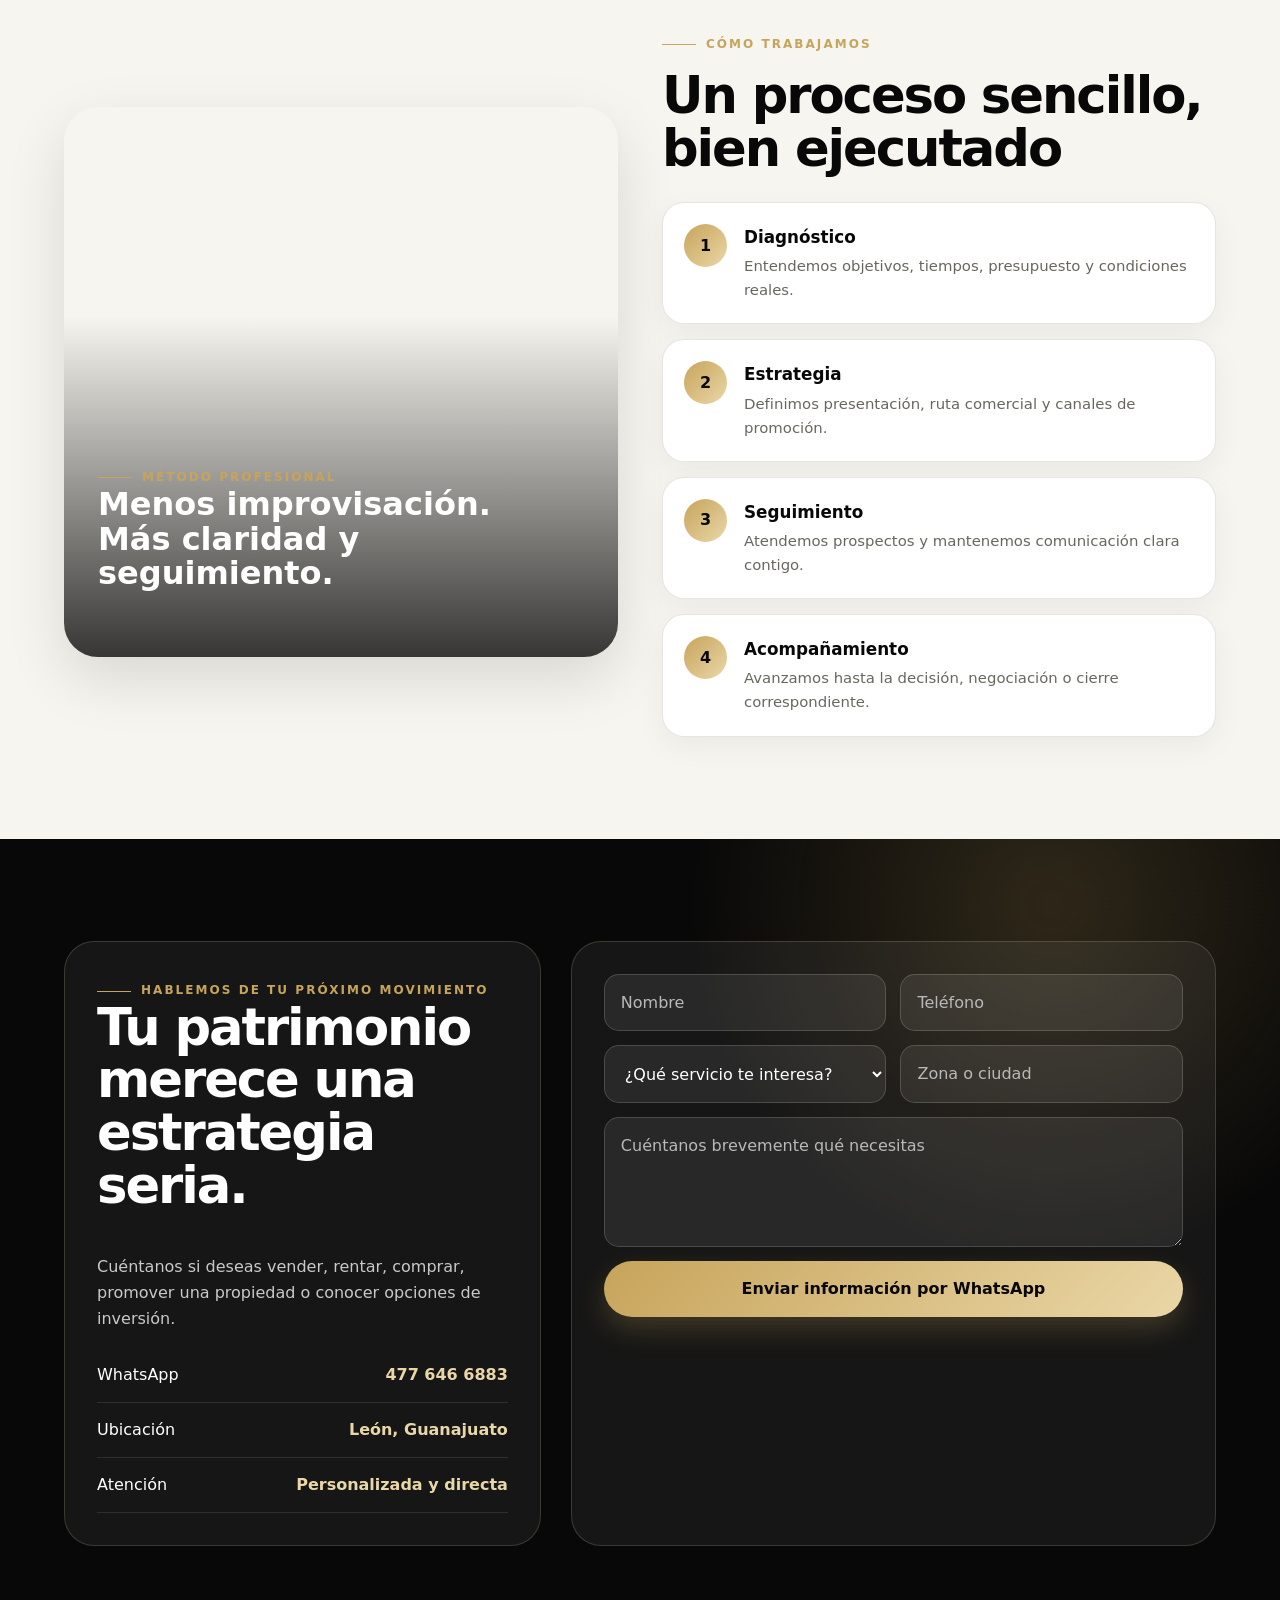
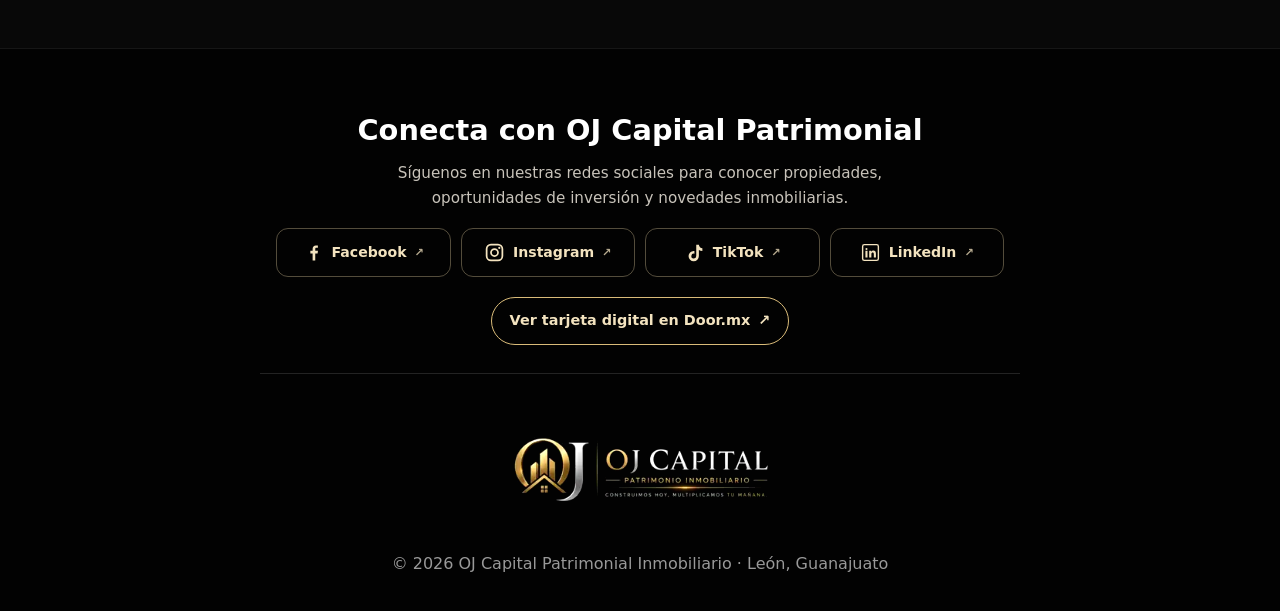
==== commit e005e61d: "Link Facebook, Instagram, TikTok and LinkedIn directly" ====
--- a/index.html
+++ b/index.html
@@ -1027,7 +1027,12 @@
       .social-directory h2 {color:#fff;font-size:clamp(1.35rem,3vw,1.8rem);margin:0 0 8px}
       .social-directory p {color:#c8c3ba;font-size:.95rem;margin:0 auto 18px;max-width:55ch}
       .social-network-list {display:grid;grid-template-columns:repeat(4,minmax(0,1fr));gap:10px;list-style:none;padding:0;margin:0 0 20px}
-      .social-network-list li {display:flex;align-items:center;justify-content:center;gap:8px;border:1px solid rgba(234,215,167,.25);border-radius:12px;padding:12px 8px;color:#f3e3bf;font-size:.88rem;font-weight:600}
+      .social-network-list li {min-width:0}
+      .social-network-list a {display:flex;align-items:center;justify-content:center;gap:8px;min-height:48px;border:1px solid rgba(234,215,167,.35);border-radius:12px;padding:12px 8px;color:#f3e3bf;font-size:.88rem;font-weight:600;text-decoration:none;transition:background .2s,color .2s,border-color .2s}
+      .social-network-list a:hover,.social-network-list a:focus-visible {background:#e5cc92;color:#101010;border-color:#e5cc92}
+      .social-network-list a:focus-visible {outline:2px solid #fff;outline-offset:3px}
+      .social-network-list .social-arrow {font-size:.8em;opacity:.75}
+      @media(prefers-reduced-motion:reduce){.social-network-list a{transition:none}}
       .social-network-list svg {width:21px;height:21px;flex:none;fill:currentColor}
       .social-directory .social-door-link {display:inline-flex;align-items:center;justify-content:center;gap:8px;padding:11px 18px;border:1px solid #d9bb79;border-radius:999px;color:#f3e3bf;text-decoration:none;font-weight:600;font-size:.9rem;transition:background .2s,color .2s}
       .social-directory .social-door-link:hover,.social-directory .social-door-link:focus-visible {background:#e5cc92;color:#101010}
@@ -2068,14 +2073,14 @@
       <div class="container">
         <section class="social-directory" id="redes-sociales" aria-labelledby="social-title">
           <h2 id="social-title">Conecta con OJ Capital Patrimonial</h2>
-          <p>Encuentra nuestras redes sociales en nuestra tarjeta digital de Door.mx.</p>
-          <ul class="social-network-list" aria-label="Redes sociales disponibles en nuestra tarjeta digital">
-            <li><svg viewBox="0 0 24 24" aria-hidden="true"><path d="M14 21v-8h2.7l.4-3H14V8.1c0-.9.3-1.5 1.6-1.5H17V4a20 20 0 0 0-2.3-.1C12.4 3.9 11 5.3 11 7.8V10H8.4v3H11v8z"/></svg><span>Facebook</span></li>
-            <li><svg viewBox="0 0 24 24" aria-hidden="true"><rect x="3" y="3" width="18" height="18" rx="5" fill="none" stroke="currentColor" stroke-width="2"/><circle cx="12" cy="12" r="4" fill="none" stroke="currentColor" stroke-width="2"/><circle cx="17.5" cy="6.8" r="1.25"/></svg><span>Instagram</span></li>
-            <li><svg viewBox="0 0 24 24" aria-hidden="true"><path d="M14 3h3c.3 2.2 1.8 3.8 4 4.1v3.1a8.1 8.1 0 0 1-4-1.2v7.1a5.9 5.9 0 1 1-5.9-5.9h.8v3.2a2.8 2.8 0 1 0 2.1 2.7z"/></svg><span>TikTok</span></li>
-            <li><svg viewBox="0 0 24 24" aria-hidden="true"><rect x="3" y="3" width="18" height="18" rx="2" fill="none" stroke="currentColor" stroke-width="1.6"/><circle cx="7.4" cy="8" r="1.2"/><path d="M6.2 10h2.4v7.8H6.2zm4.3 0h2.3v1c.5-.8 1.3-1.2 2.4-1.2 2.1 0 3 1.4 3 3.5v4.5h-2.4v-4.1c0-1-.4-1.7-1.3-1.7s-1.5.7-1.5 1.7v4.1h-2.5z"/></svg><span>LinkedIn</span></li>
+          <p>Síguenos en nuestras redes sociales para conocer propiedades, oportunidades de inversión y novedades inmobiliarias.</p>
+          <ul class="social-network-list" aria-label="Nuestras redes sociales">
+            <li><a href="https://www.facebook.com/share/1TYpZhjz3b/" target="_blank" rel="noopener noreferrer" aria-label="Visitar Facebook (abre en una nueva pestaña)"><svg viewBox="0 0 24 24" aria-hidden="true"><path d="M14 21v-8h2.7l.4-3H14V8.1c0-.9.3-1.5 1.6-1.5H17V4a20 20 0 0 0-2.3-.1C12.4 3.9 11 5.3 11 7.8V10H8.4v3H11v8z"/></svg><span>Facebook</span><span class="social-arrow" aria-hidden="true">↗</span></a></li>
+            <li><a href="https://www.instagram.com/oj_capital_patrimonial?bqrl=ODUxeGJpNnFmMGF5" target="_blank" rel="noopener noreferrer" aria-label="Visitar Instagram (abre en una nueva pestaña)"><svg viewBox="0 0 24 24" aria-hidden="true"><rect x="3" y="3" width="18" height="18" rx="5" fill="none" stroke="currentColor" stroke-width="2"/><circle cx="12" cy="12" r="4" fill="none" stroke="currentColor" stroke-width="2"/><circle cx="17.5" cy="6.8" r="1.25"/></svg><span>Instagram</span><span class="social-arrow" aria-hidden="true">↗</span></a></li>
+            <li><a href="https://vm.tiktok.com/ZS9PXmqaX2Axc-yjq28/" target="_blank" rel="noopener noreferrer" aria-label="Visitar TikTok (abre en una nueva pestaña)"><svg viewBox="0 0 24 24" aria-hidden="true"><path d="M14 3h3c.3 2.2 1.8 3.8 4 4.1v3.1a8.1 8.1 0 0 1-4-1.2v7.1a5.9 5.9 0 1 1-5.9-5.9h.8v3.2a2.8 2.8 0 1 0 2.1 2.7z"/></svg><span>TikTok</span><span class="social-arrow" aria-hidden="true">↗</span></a></li>
+            <li><a href="https://www.linkedin.com/in/oscar-jaime-5b3953430?utm_source=share_via&amp;utm_content=profile&amp;utm_medium=member_android" target="_blank" rel="noopener noreferrer" aria-label="Visitar LinkedIn (abre en una nueva pestaña)"><svg viewBox="0 0 24 24" aria-hidden="true"><rect x="3" y="3" width="18" height="18" rx="2" fill="none" stroke="currentColor" stroke-width="1.6"/><circle cx="7.4" cy="8" r="1.2"/><path d="M6.2 10h2.4v7.8H6.2zm4.3 0h2.3v1c.5-.8 1.3-1.2 2.4-1.2 2.1 0 3 1.4 3 3.5v4.5h-2.4v-4.1c0-1-.4-1.7-1.3-1.7s-1.5.7-1.5 1.7v4.1h-2.5z"/></svg><span>LinkedIn</span><span class="social-arrow" aria-hidden="true">↗</span></a></li>
           </ul>
-          <a class="social-door-link" href="https://ver.door.mx/tarjetaPresentacion?idAgente=gN4x3O1I4sSqkh2AkA7uBkNYtDe2" target="_blank" rel="noopener noreferrer">Abrir tarjeta y consultar redes <span aria-hidden="true">↗</span></a>
+          <a class="social-door-link" href="https://ver.door.mx/tarjetaPresentacion?idAgente=gN4x3O1I4sSqkh2AkA7uBkNYtDe2" target="_blank" rel="noopener noreferrer">Ver tarjeta digital en Door.mx <span aria-hidden="true">↗</span></a>
         </section>
         <div class="logo-wrap">
           <img
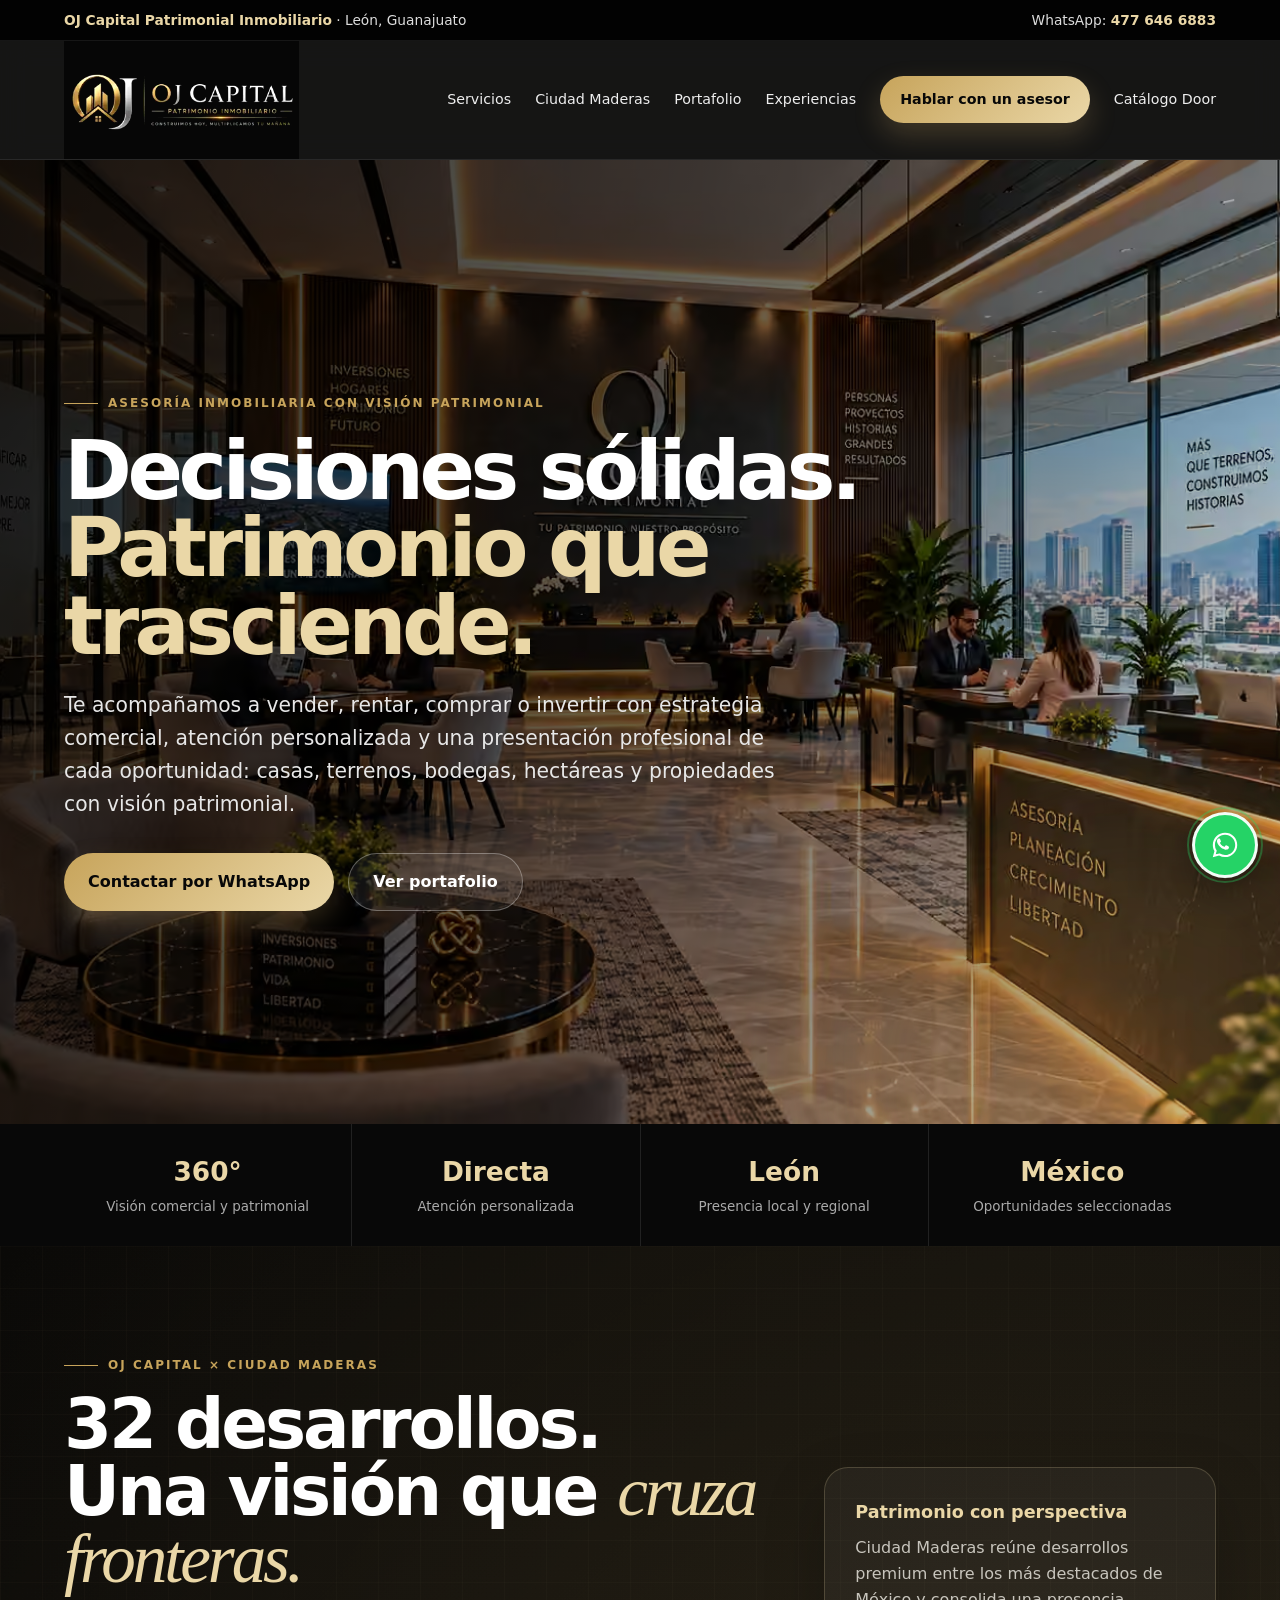
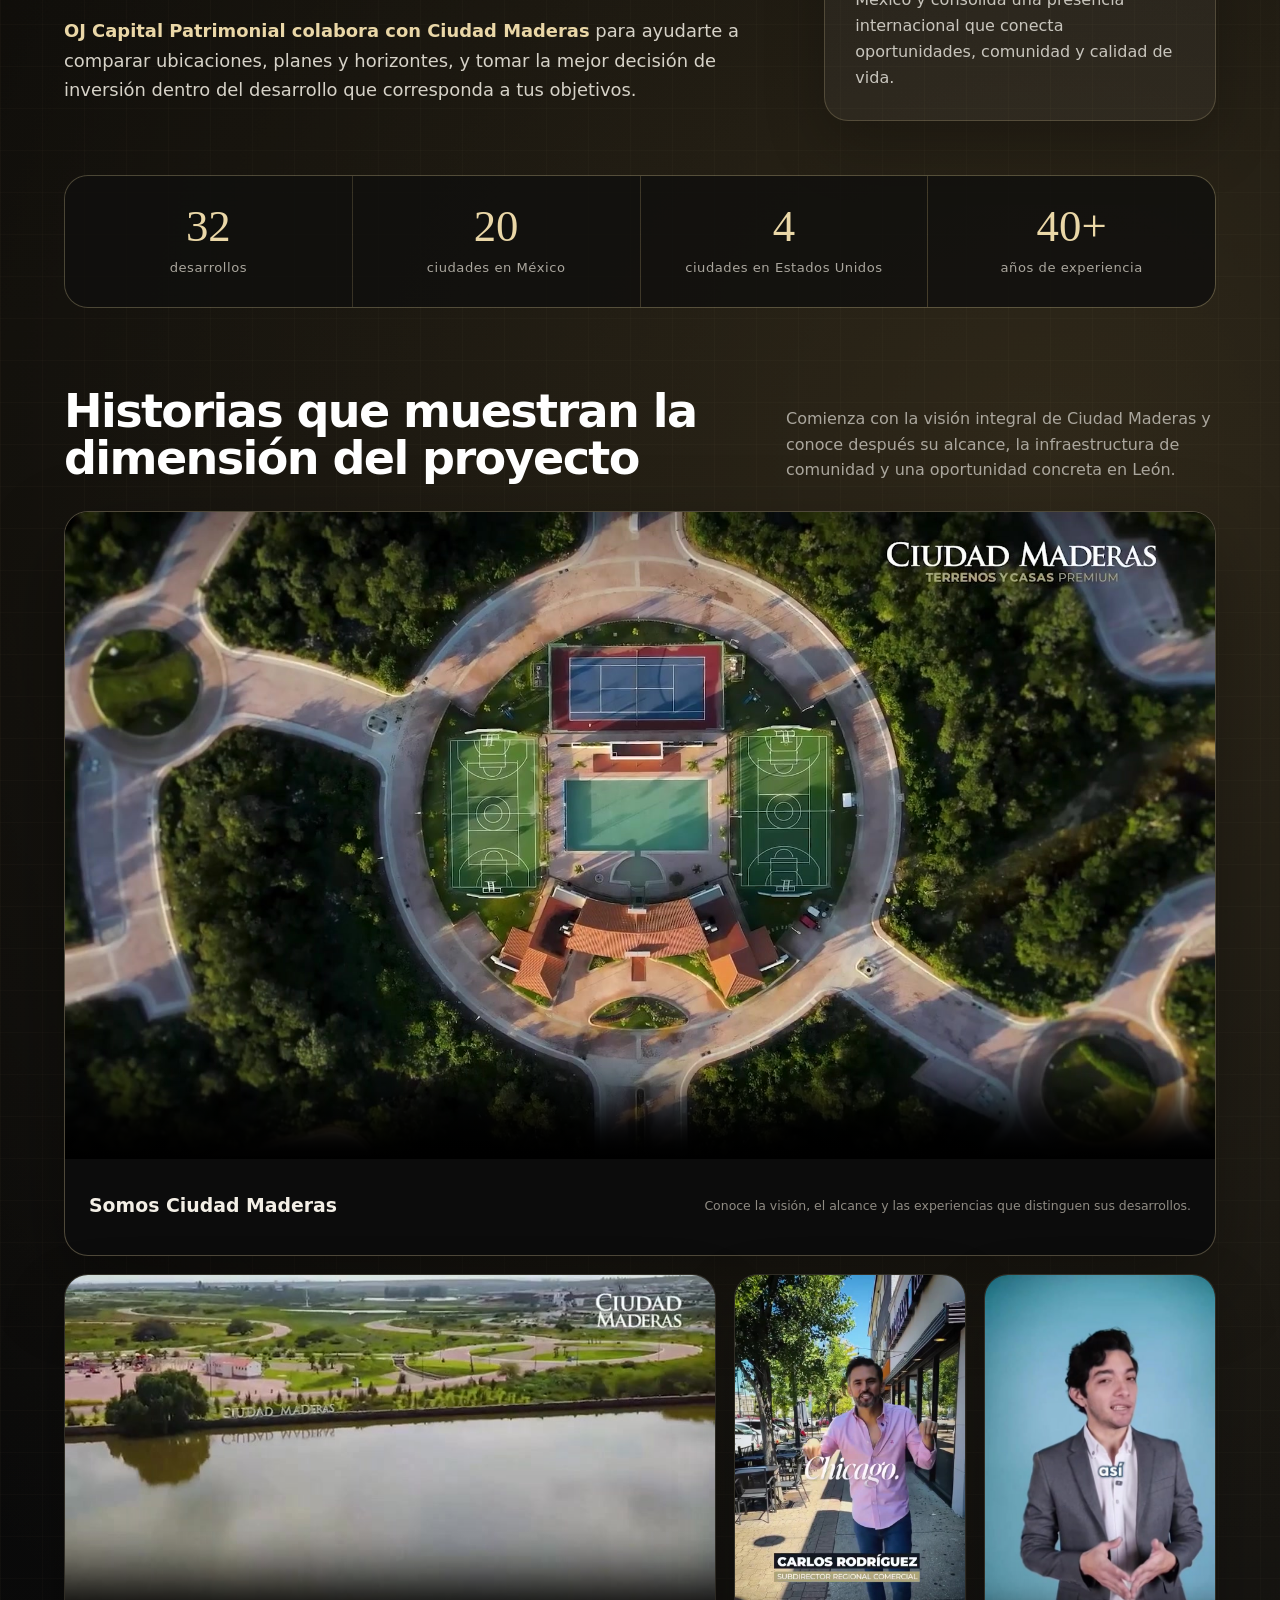
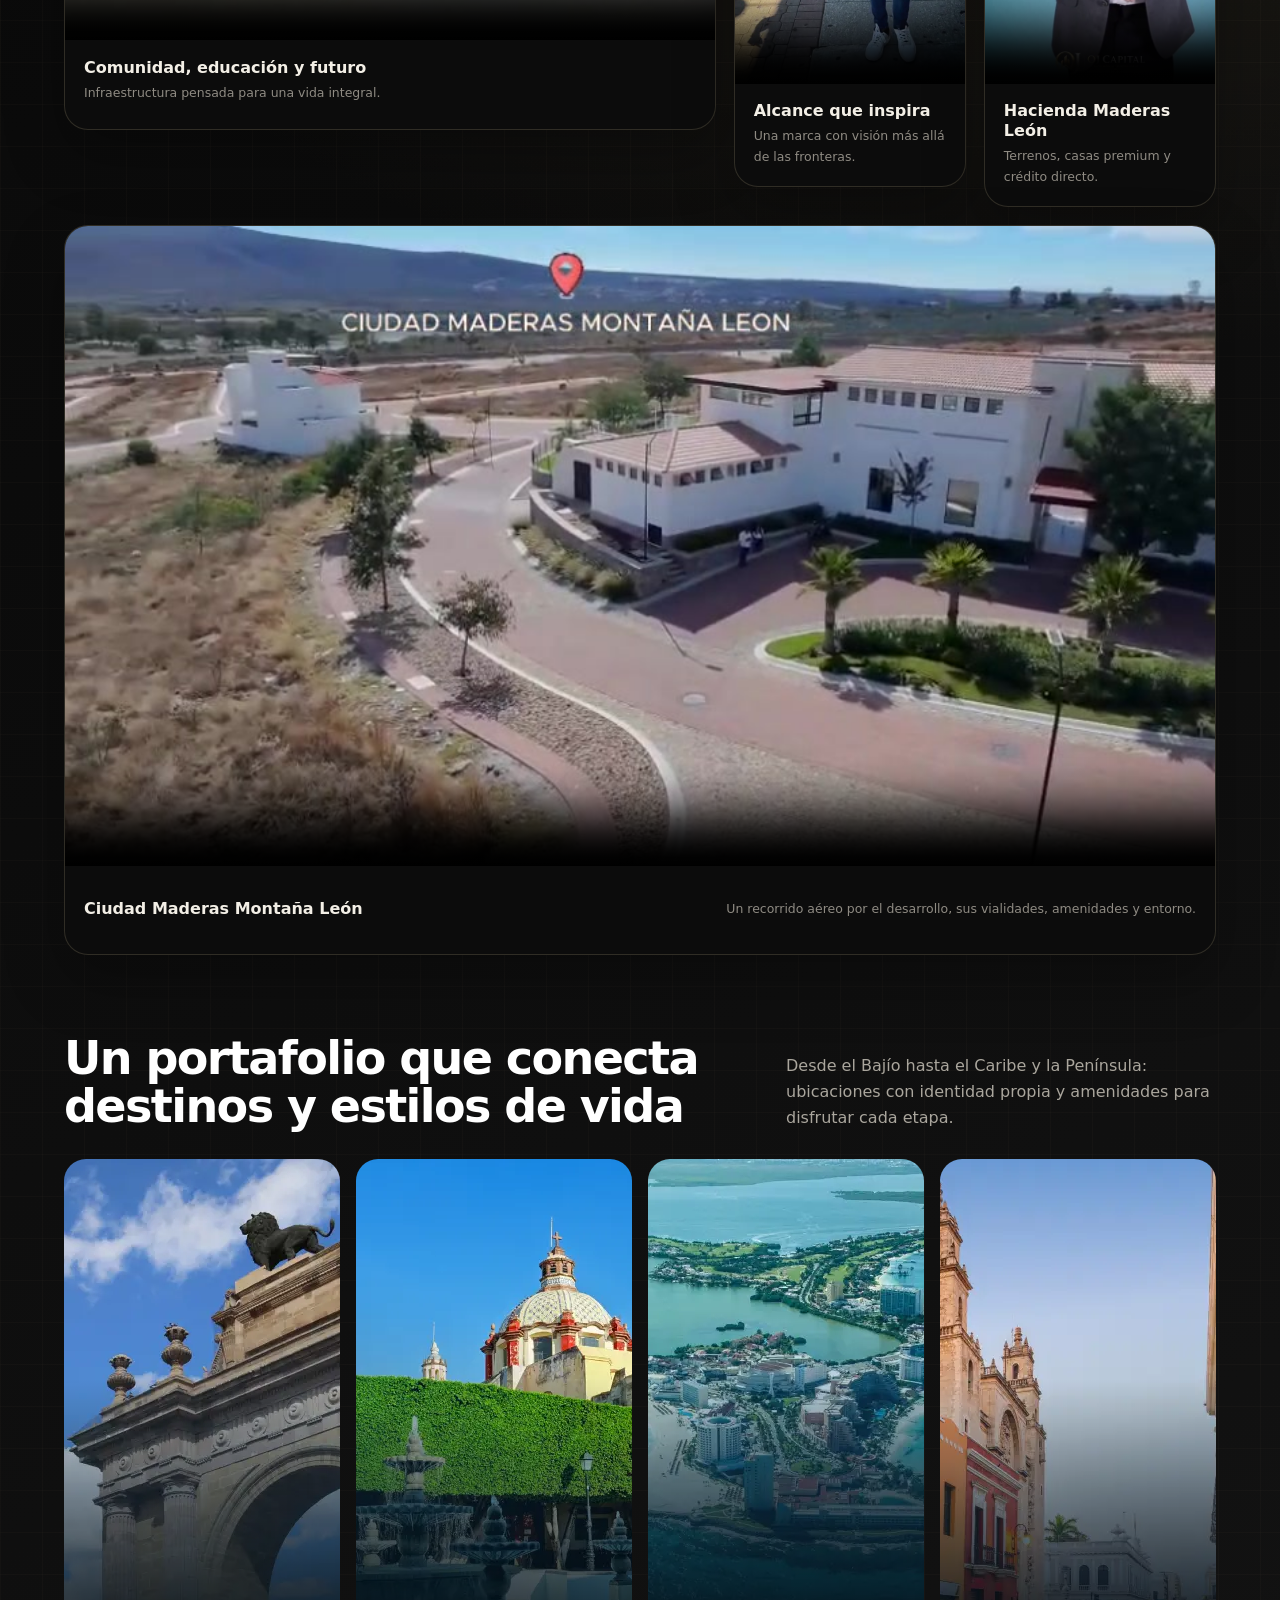
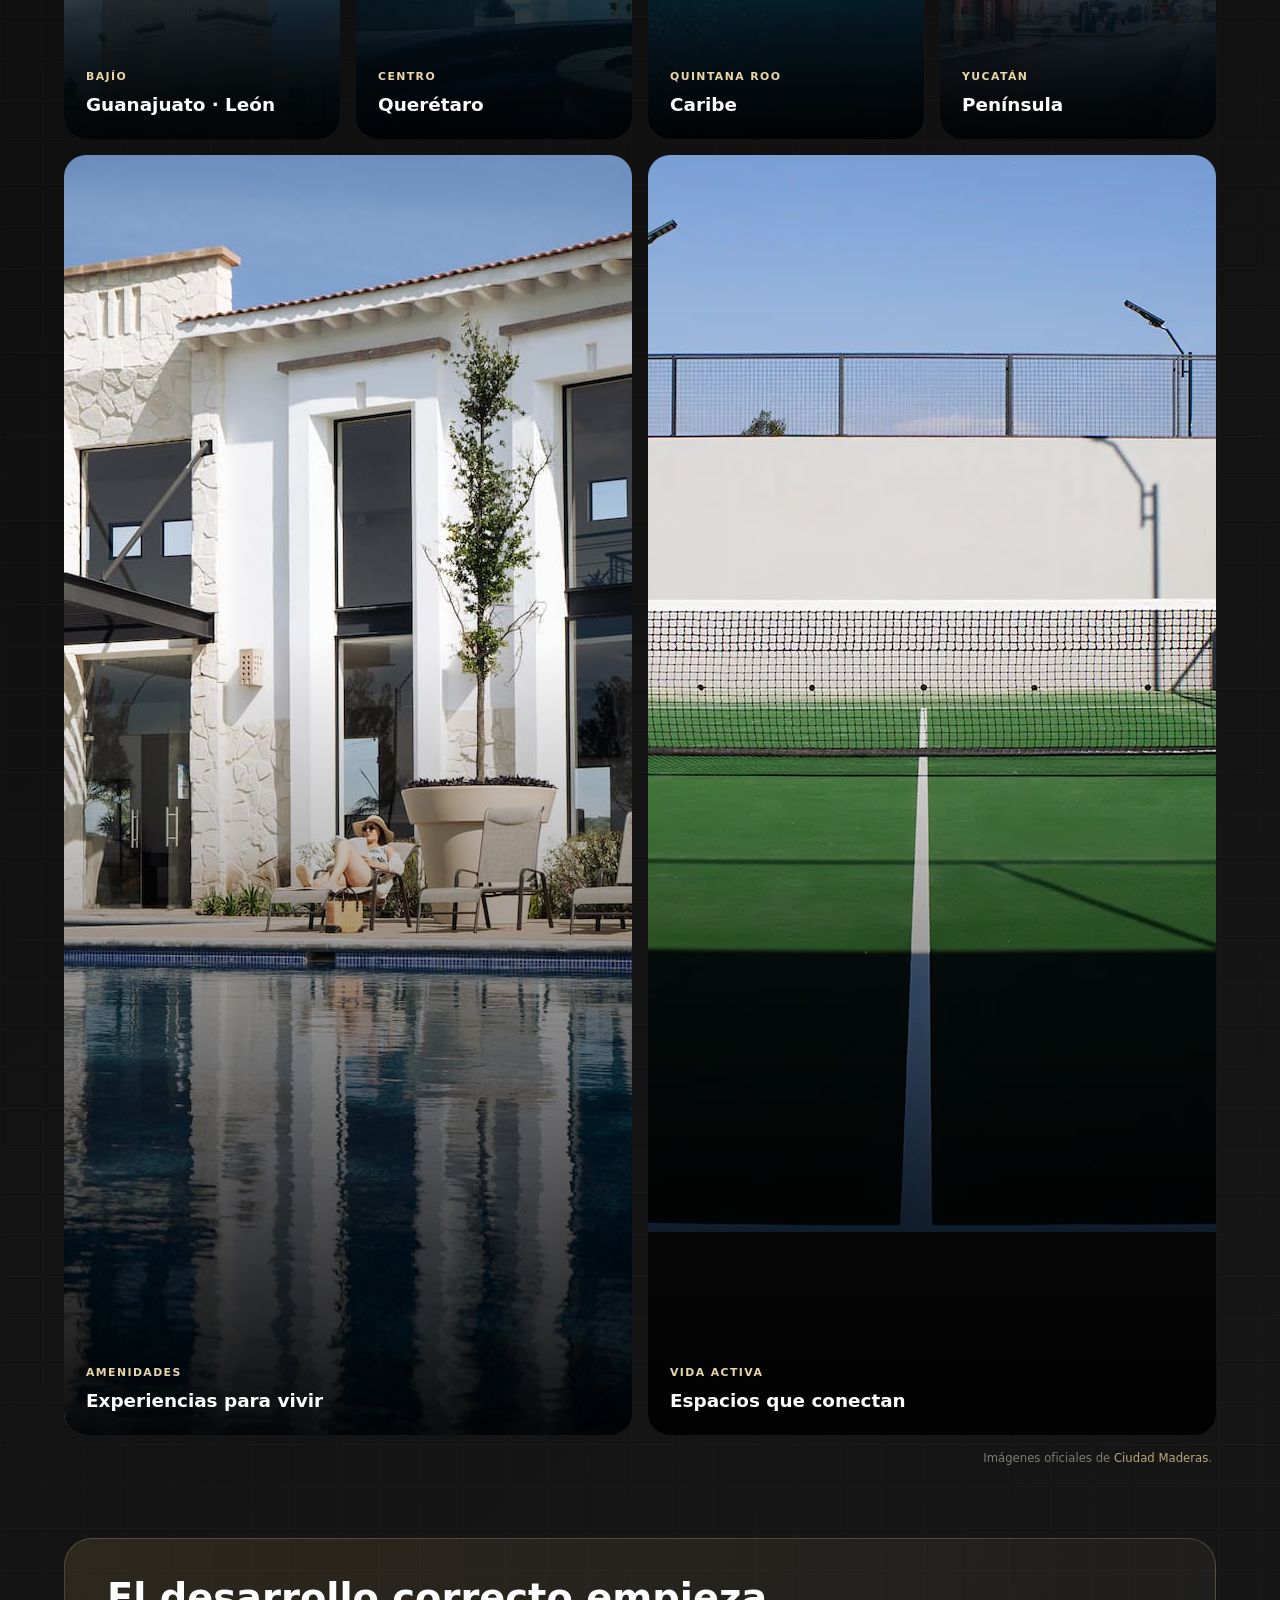
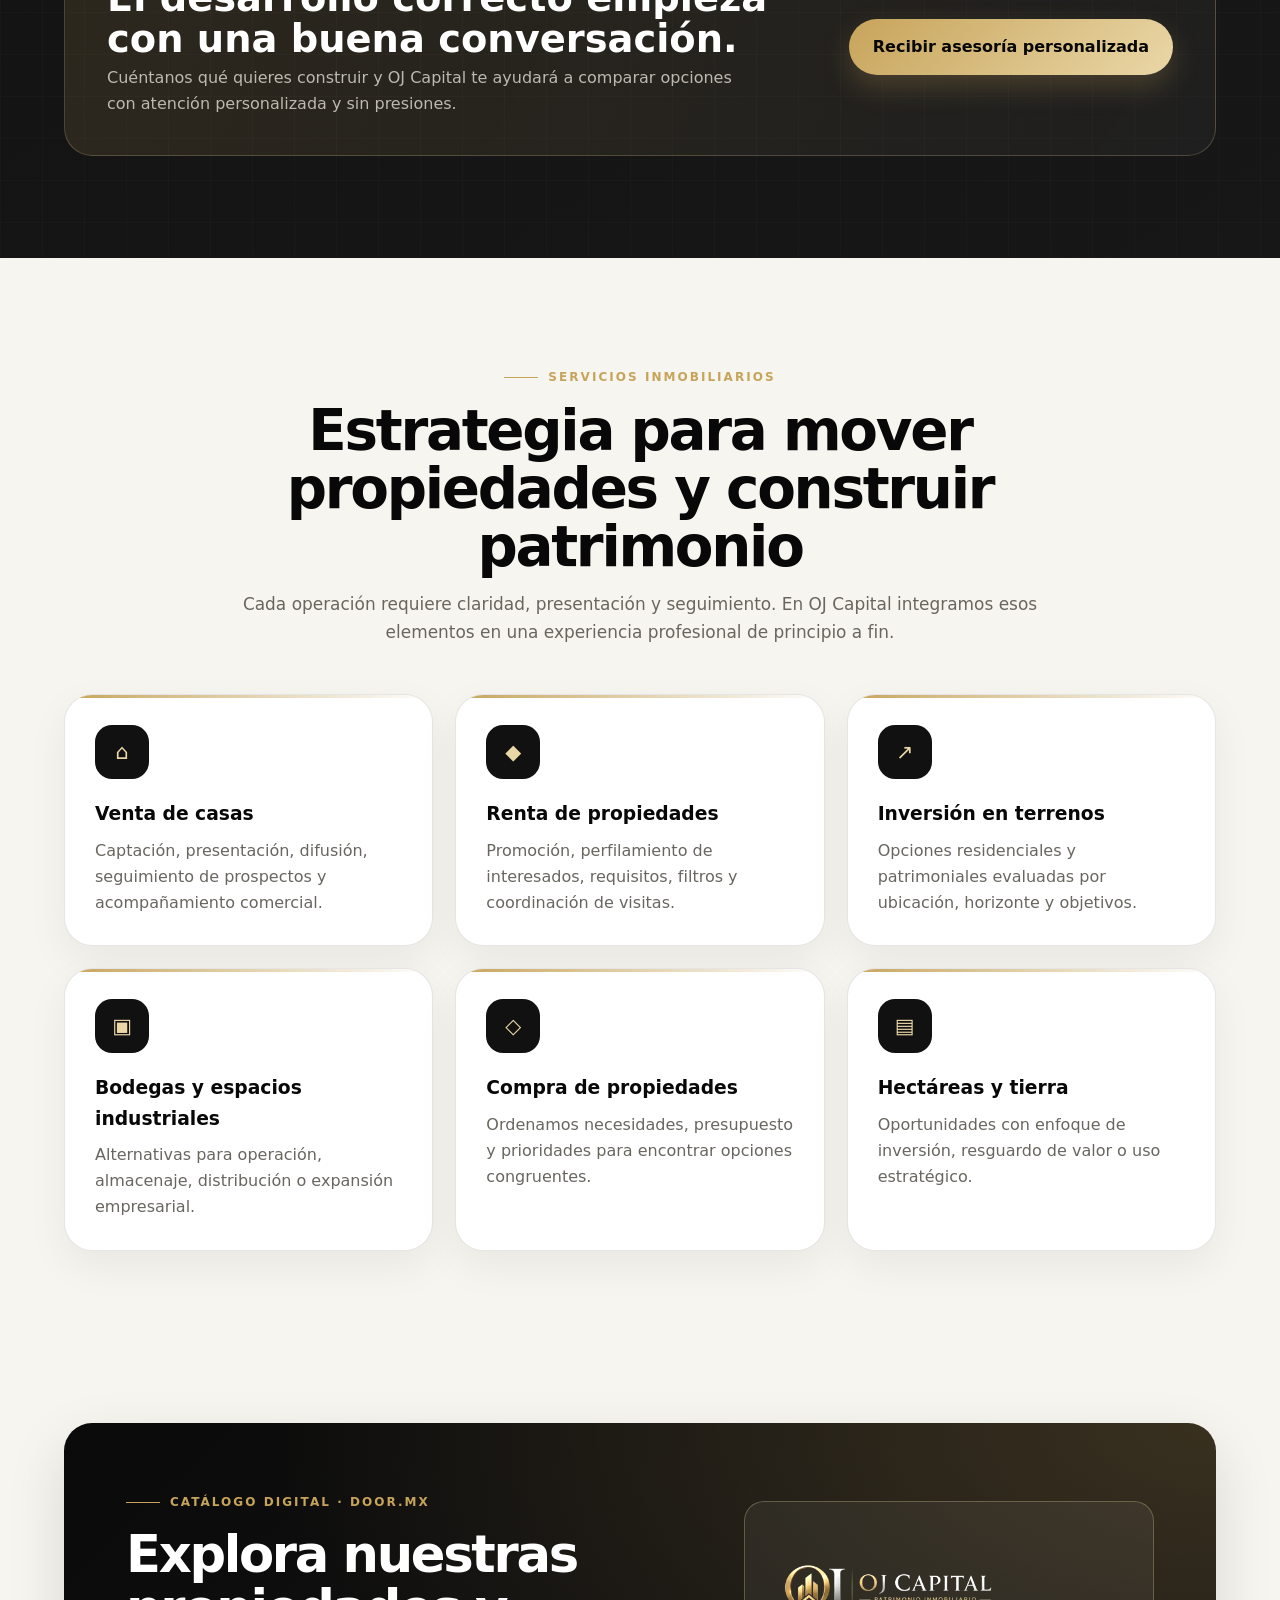
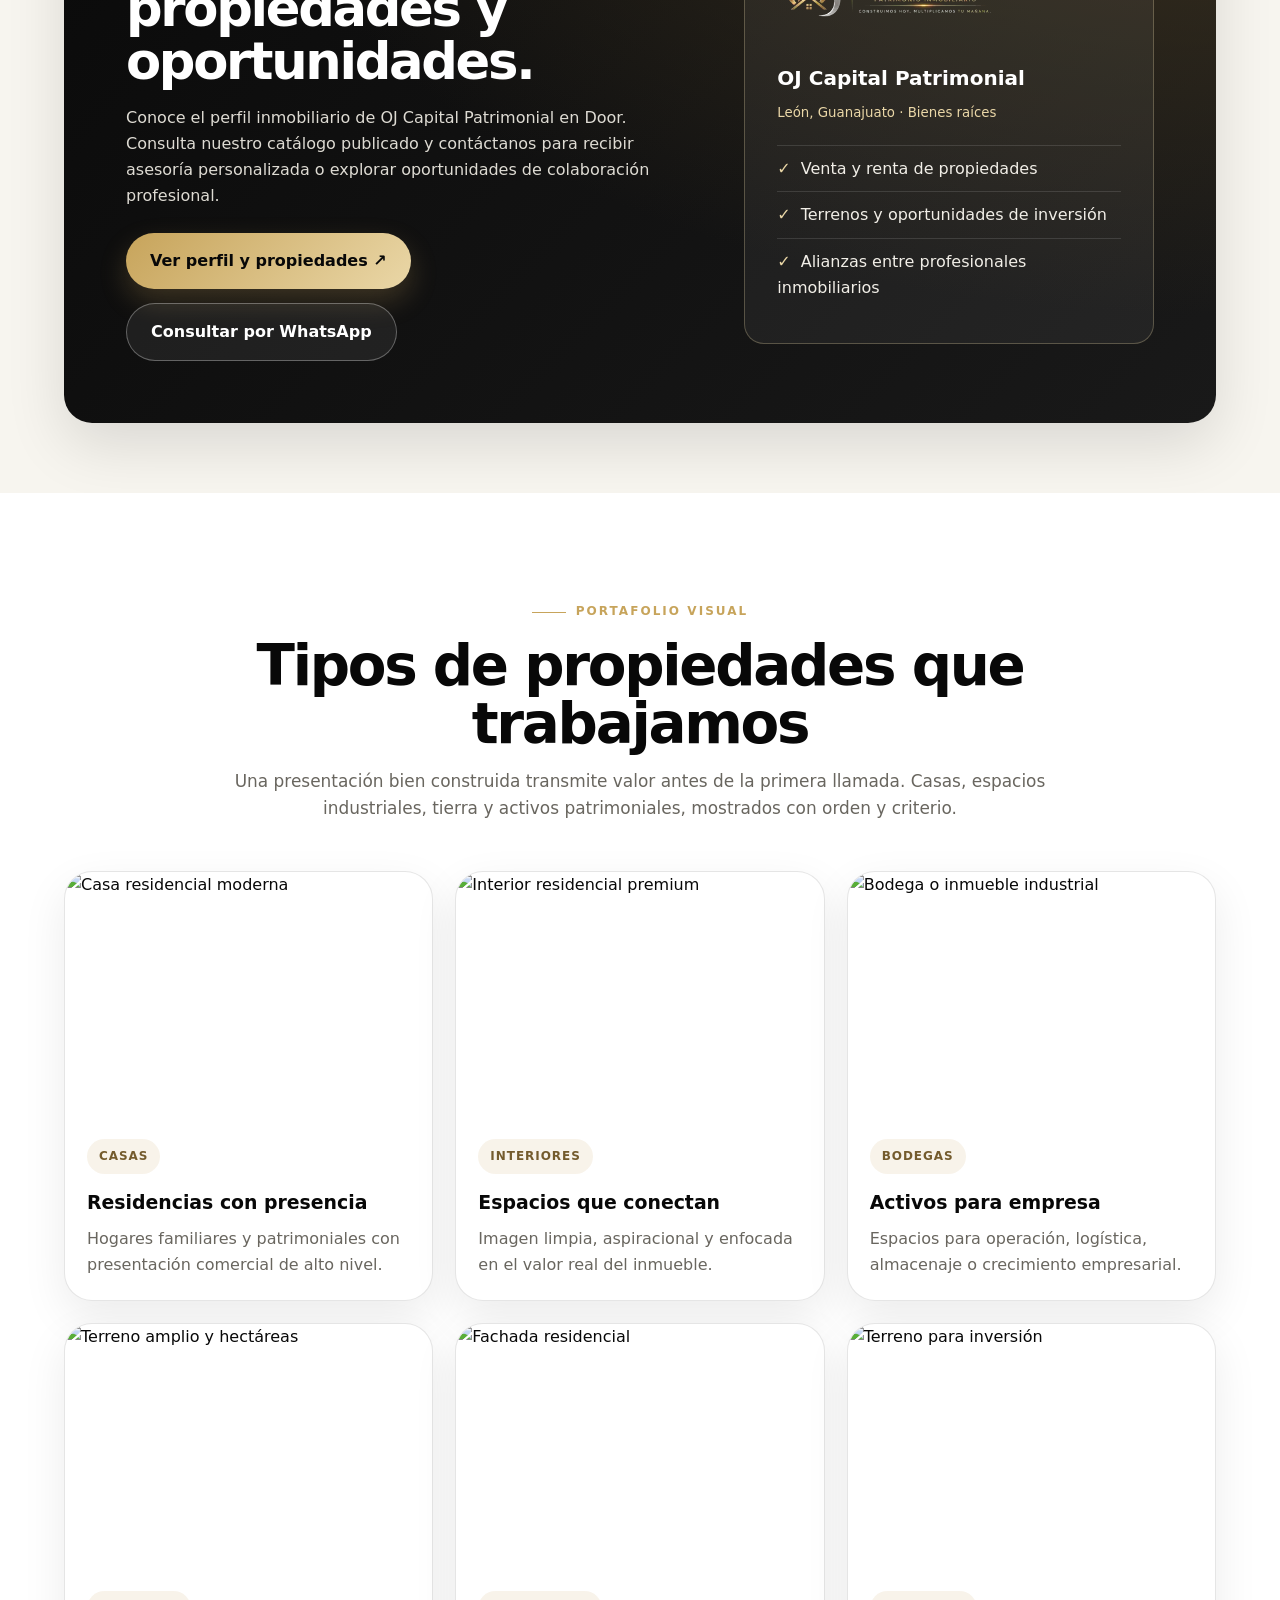
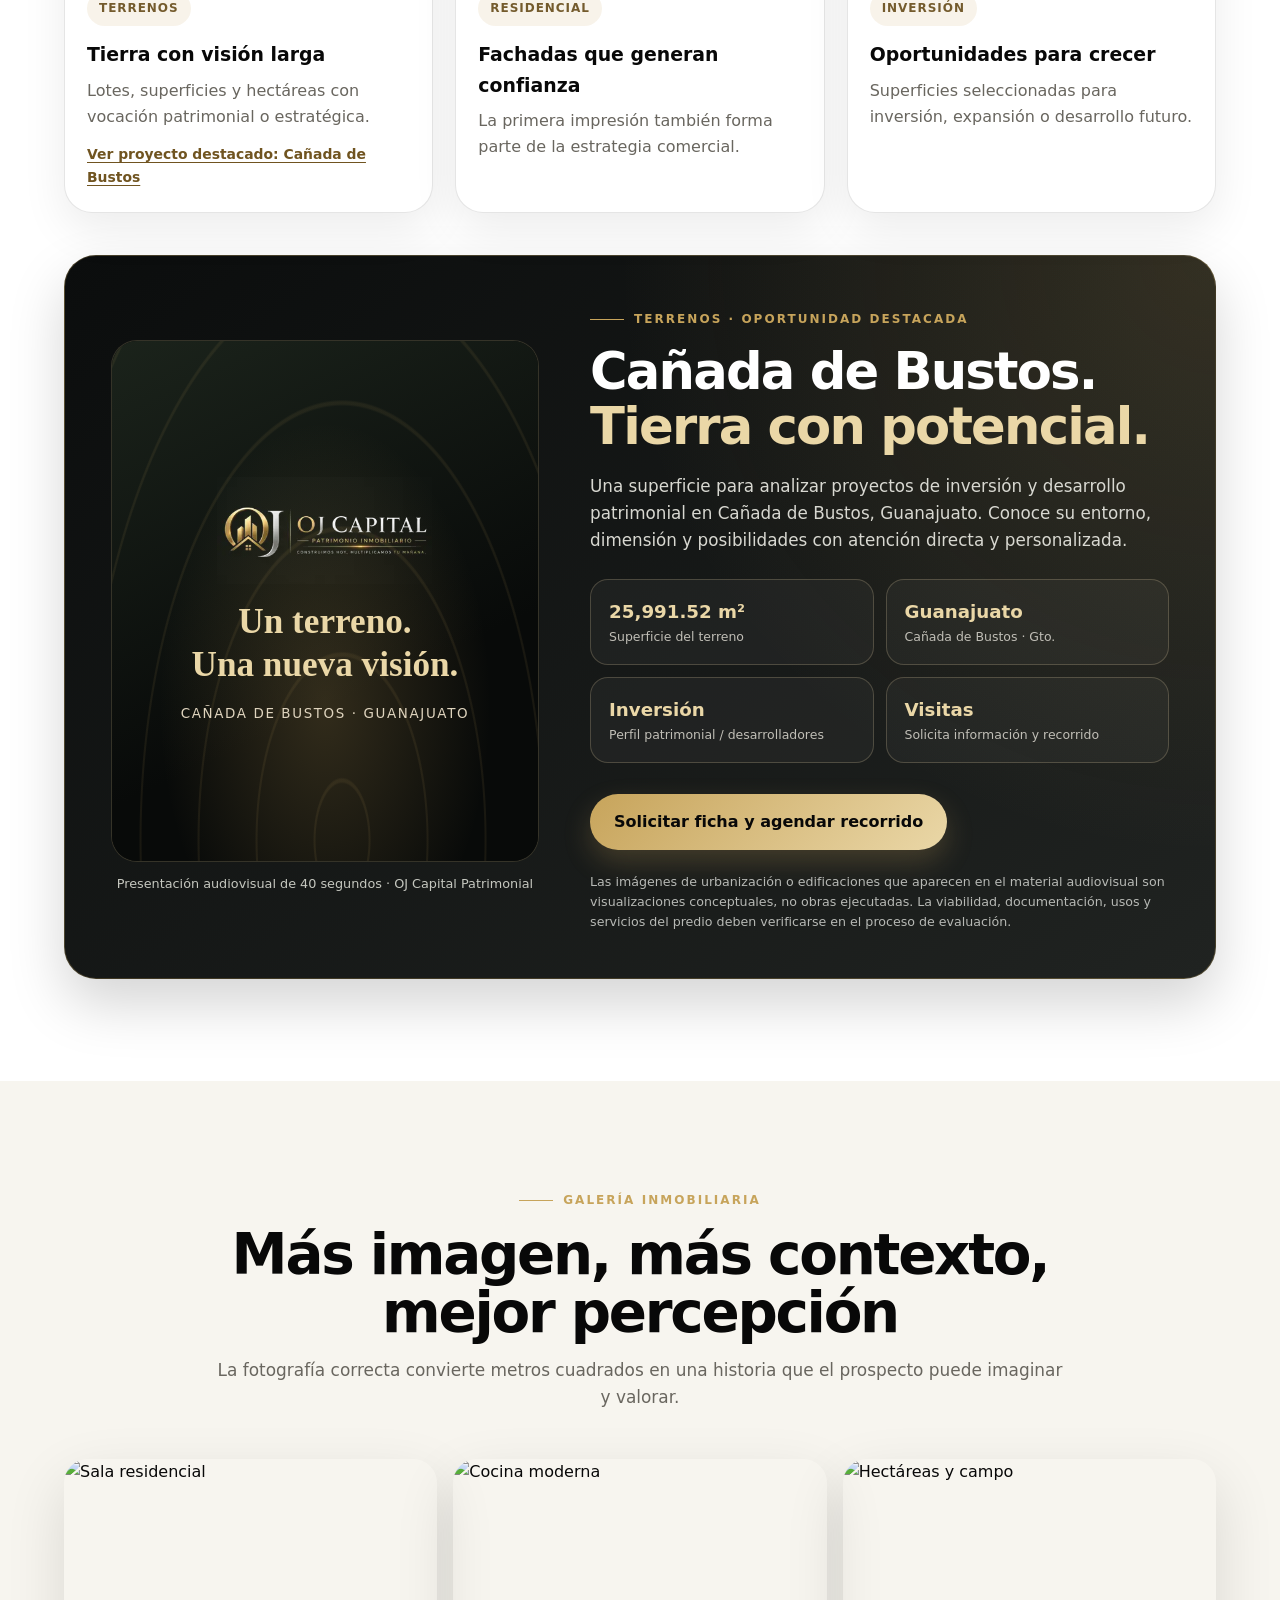
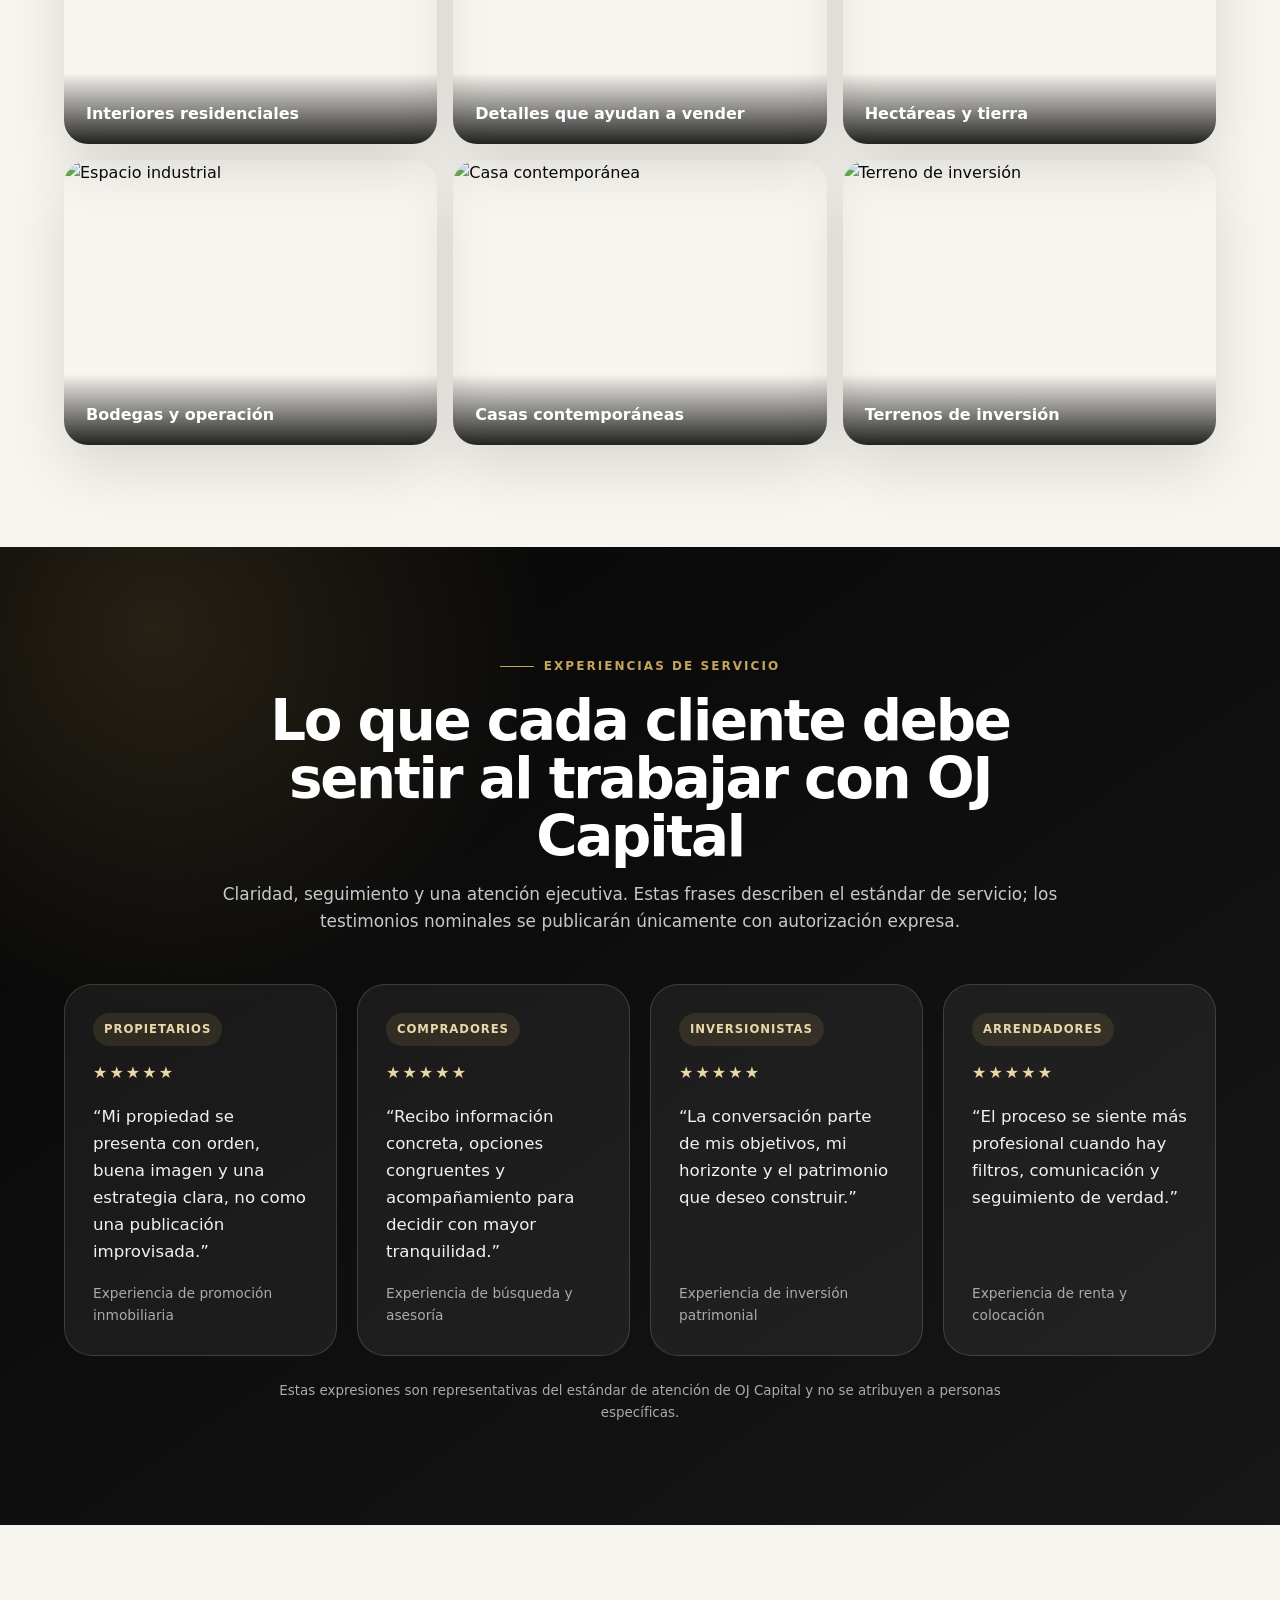
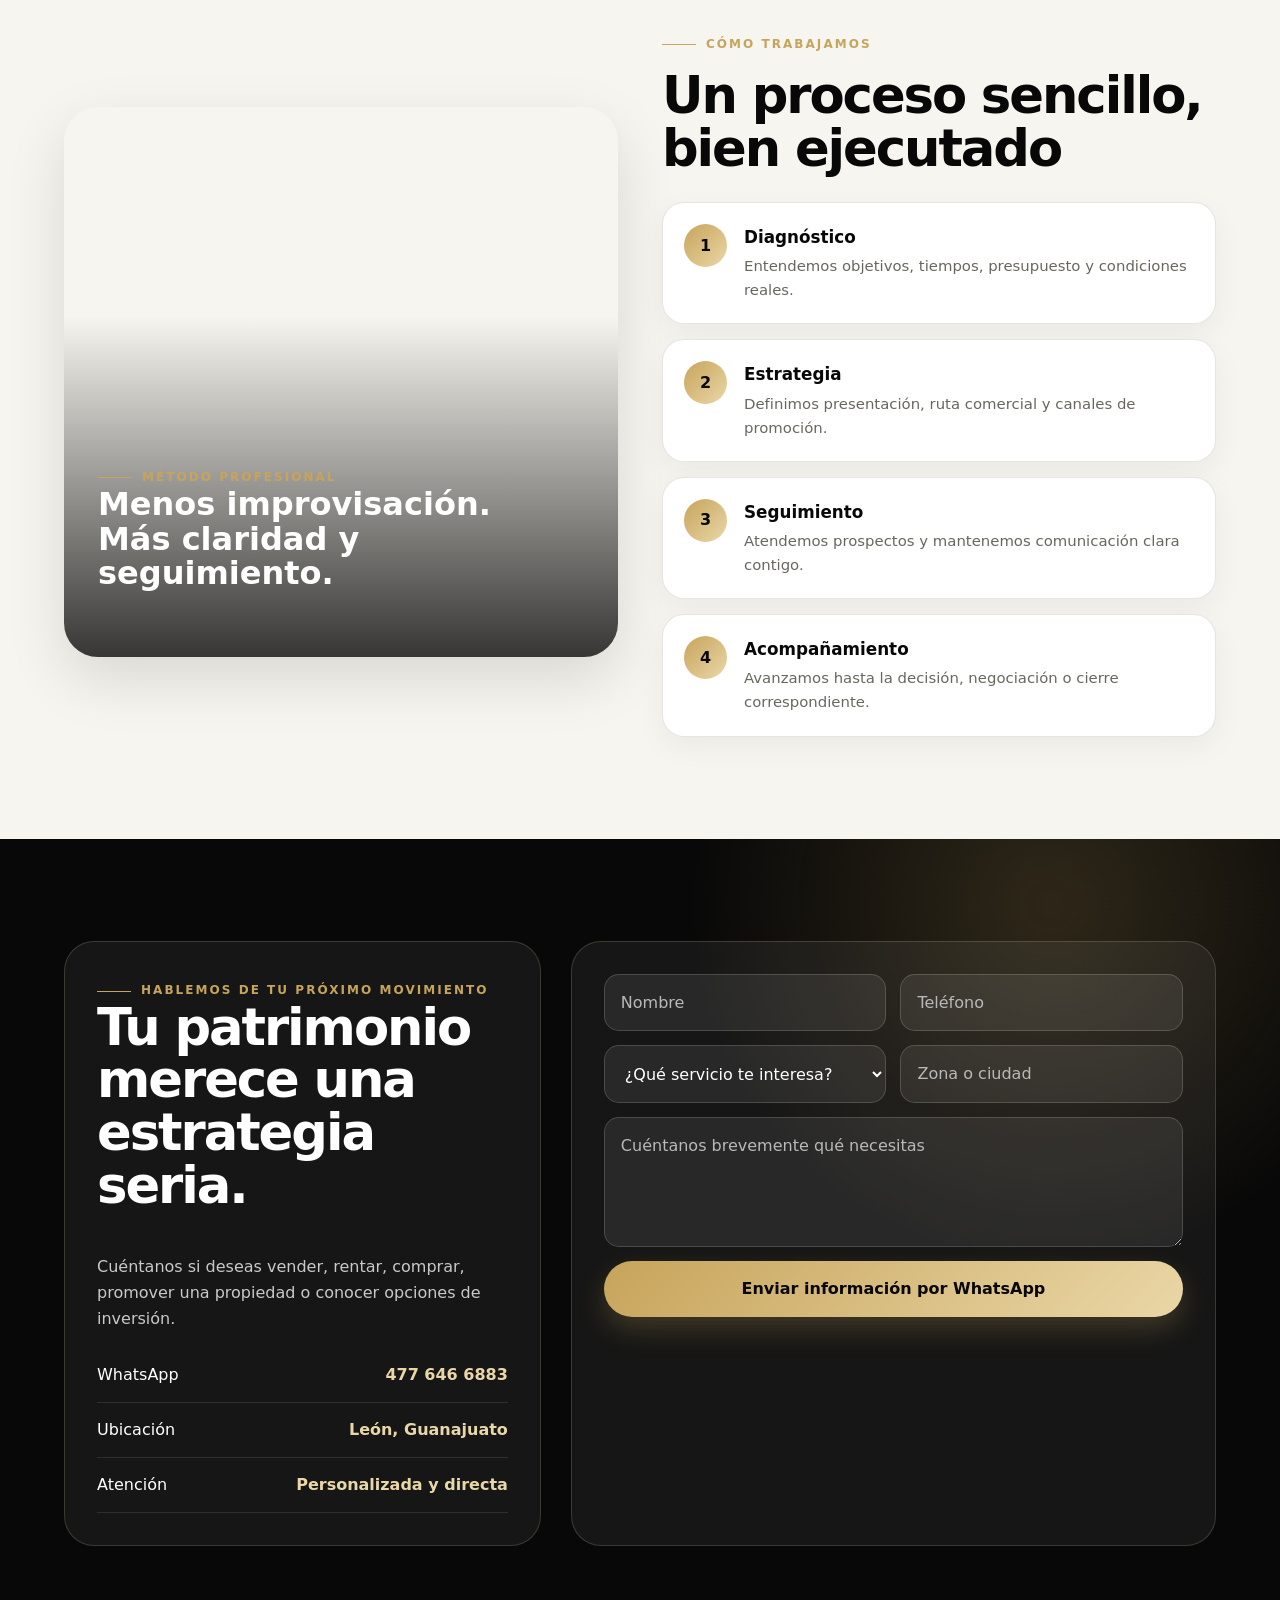
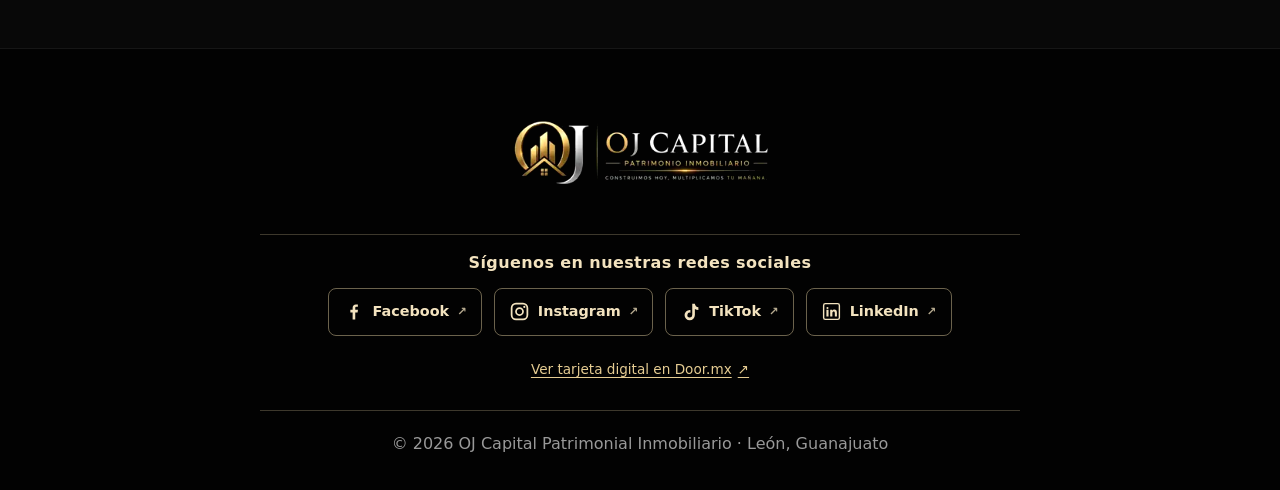
==== commit fdbdb589: "Place direct social links in compact final footer ribbon" ====
--- a/index.html
+++ b/index.html
@@ -1023,20 +1023,18 @@
         width: 100%;
         cursor: pointer;
       }
-      .social-directory {max-width:760px;margin:0 auto 26px;padding:24px 16px 28px;border-bottom:1px solid rgba(255,255,255,.13)}
-      .social-directory h2 {color:#fff;font-size:clamp(1.35rem,3vw,1.8rem);margin:0 0 8px}
-      .social-directory p {color:#c8c3ba;font-size:.95rem;margin:0 auto 18px;max-width:55ch}
-      .social-network-list {display:grid;grid-template-columns:repeat(4,minmax(0,1fr));gap:10px;list-style:none;padding:0;margin:0 0 20px}
-      .social-network-list li {min-width:0}
-      .social-network-list a {display:flex;align-items:center;justify-content:center;gap:8px;min-height:48px;border:1px solid rgba(234,215,167,.35);border-radius:12px;padding:12px 8px;color:#f3e3bf;font-size:.88rem;font-weight:600;text-decoration:none;transition:background .2s,color .2s,border-color .2s}
-      .social-network-list a:hover,.social-network-list a:focus-visible {background:#e5cc92;color:#101010;border-color:#e5cc92}
+      .social-directory {max-width:760px;margin:14px auto 20px;padding:15px 0 18px;border-top:1px solid rgba(234,215,167,.25);border-bottom:1px solid rgba(234,215,167,.25)}
+      .social-directory h2 {color:#f3e3bf;font-size:1rem;letter-spacing:.025em;margin:0 0 12px}
+      .social-network-list {display:flex;flex-wrap:wrap;justify-content:center;gap:8px 12px;list-style:none;padding:0;margin:0 0 12px}
+      .social-network-list li {margin:0;min-width:0}
+      .social-network-list a {display:inline-flex;align-items:center;justify-content:center;gap:8px;min-height:48px;border:1px solid rgba(234,215,167,.45);border-radius:8px;padding:9px 14px;color:#f3e3bf;font-size:.9rem;font-weight:600;text-decoration:none;transition:background .2s,color .2s}
+      .social-network-list a:hover,.social-network-list a:focus-visible {background:#e5cc92;color:#101010}
       .social-network-list a:focus-visible {outline:2px solid #fff;outline-offset:3px}
+      .social-network-list svg {width:21px;height:21px;flex:none;fill:currentColor}
       .social-network-list .social-arrow {font-size:.8em;opacity:.75}
+      .social-directory .social-door-link {display:inline-flex;align-items:center;gap:6px;min-height:44px;color:#e5cc92;text-decoration:underline;text-underline-offset:3px;font-size:.85rem}
+      @media(max-width:580px){.social-network-list{display:grid;grid-template-columns:repeat(2,minmax(0,1fr));max-width:350px;margin:0 auto 12px}.social-network-list a{width:100%;padding:9px 8px}.site-footer{padding-bottom:100px}}
       @media(prefers-reduced-motion:reduce){.social-network-list a{transition:none}}
-      .social-network-list svg {width:21px;height:21px;flex:none;fill:currentColor}
-      .social-directory .social-door-link {display:inline-flex;align-items:center;justify-content:center;gap:8px;padding:11px 18px;border:1px solid #d9bb79;border-radius:999px;color:#f3e3bf;text-decoration:none;font-weight:600;font-size:.9rem;transition:background .2s,color .2s}
-      .social-directory .social-door-link:hover,.social-directory .social-door-link:focus-visible {background:#e5cc92;color:#101010}
-      @media(max-width:580px){.social-network-list{grid-template-columns:repeat(2,minmax(0,1fr))}}
       .site-footer {
         padding: 34px 0;
         background: #020202;
@@ -2071,9 +2069,15 @@
     </main>
     <footer class="site-footer">
       <div class="container">
+        <div class="logo-wrap">
+          <img
+            class="brand-logo"
+            src="assets/logo-oj-capital.webp"
+            alt="OJ Capital Patrimonial Inmobiliario"
+          />
+        </div>
         <section class="social-directory" id="redes-sociales" aria-labelledby="social-title">
-          <h2 id="social-title">Conecta con OJ Capital Patrimonial</h2>
-          <p>Síguenos en nuestras redes sociales para conocer propiedades, oportunidades de inversión y novedades inmobiliarias.</p>
+          <h2 id="social-title">Síguenos en nuestras redes sociales</h2>
           <ul class="social-network-list" aria-label="Nuestras redes sociales">
             <li><a href="https://www.facebook.com/share/1TYpZhjz3b/" target="_blank" rel="noopener noreferrer" aria-label="Visitar Facebook (abre en una nueva pestaña)"><svg viewBox="0 0 24 24" aria-hidden="true"><path d="M14 21v-8h2.7l.4-3H14V8.1c0-.9.3-1.5 1.6-1.5H17V4a20 20 0 0 0-2.3-.1C12.4 3.9 11 5.3 11 7.8V10H8.4v3H11v8z"/></svg><span>Facebook</span><span class="social-arrow" aria-hidden="true">↗</span></a></li>
             <li><a href="https://www.instagram.com/oj_capital_patrimonial?bqrl=ODUxeGJpNnFmMGF5" target="_blank" rel="noopener noreferrer" aria-label="Visitar Instagram (abre en una nueva pestaña)"><svg viewBox="0 0 24 24" aria-hidden="true"><rect x="3" y="3" width="18" height="18" rx="5" fill="none" stroke="currentColor" stroke-width="2"/><circle cx="12" cy="12" r="4" fill="none" stroke="currentColor" stroke-width="2"/><circle cx="17.5" cy="6.8" r="1.25"/></svg><span>Instagram</span><span class="social-arrow" aria-hidden="true">↗</span></a></li>
@@ -2082,13 +2086,6 @@
           </ul>
           <a class="social-door-link" href="https://ver.door.mx/tarjetaPresentacion?idAgente=gN4x3O1I4sSqkh2AkA7uBkNYtDe2" target="_blank" rel="noopener noreferrer">Ver tarjeta digital en Door.mx <span aria-hidden="true">↗</span></a>
         </section>
-        <div class="logo-wrap">
-          <img
-            class="brand-logo"
-            src="assets/logo-oj-capital.webp"
-            alt="OJ Capital Patrimonial Inmobiliario"
-          />
-        </div>
         <div>
           © 2026 OJ Capital Patrimonial Inmobiliario · León, Guanajuato
         </div>
